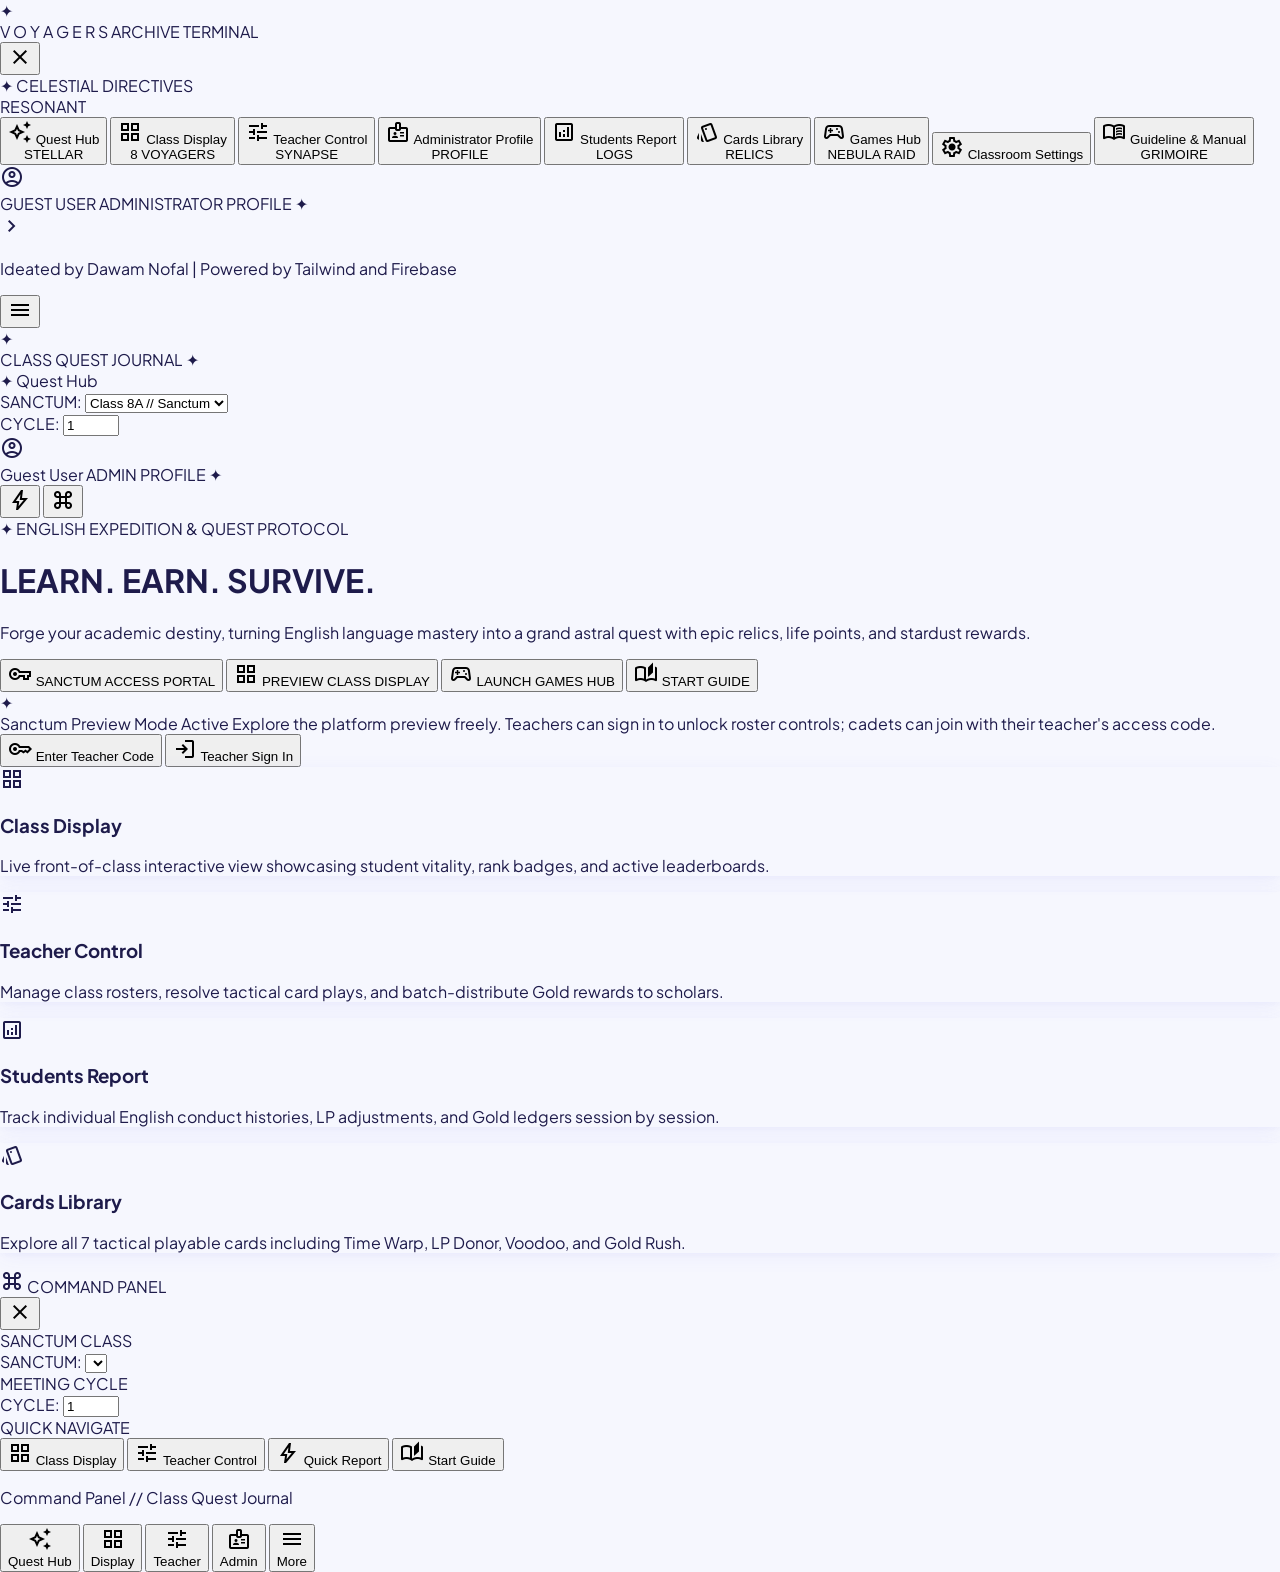
==== index.html @ 585b75ee "fix(ui): fix card preview modal, auto-select cadet on sanctum change, and overhaul student reports -" ====
<!DOCTYPE html>
<html lang="en">

<head>
  <meta charset="utf-8">
  <meta content="width=device-width, initial-scale=1.0" name="viewport">
  <meta content="web_dashboard" name="shell-type">
  <title>Class Quest Journal // Astral Luminous Fantasy</title>

  <!-- Typography: Sora (Display), Plus Jakarta Sans (Body), JetBrains Mono (Tech/HUD) -->
  <link rel="preconnect" href="https://fonts.googleapis.com">
  <link rel="preconnect" href="https://fonts.gstatic.com" crossorigin>
  <link
    href="https://fonts.googleapis.com/css2?family=JetBrains+Mono:ital,wght@0,400;0,500;0,600;0,700;1,400&family=Plus+Jakarta+Sans:wght@400;500;600;700&family=Sora:wght@400;600;700;800&display=swap"
    rel="stylesheet">
  <link
    href="https://fonts.googleapis.com/css2?family=Material+Symbols+Outlined:opsz,wght,FILL,GRAD@20..48,100..700,0..1,-50..200"
    rel="stylesheet">

  <!-- Tailwind CSS CDN with configuration -->
  <script src="https://cdn.tailwindcss.com?plugins=forms,container-queries"></script>
  <script id="tailwind-config">
    tailwind.config = {
      darkMode: "class",
      theme: {
        extend: {
          colors: {
            "primary": "#4648d4",
            "primary-container": "#6063ee",
            "primary-fixed": "#e1e0ff",
            "on-primary": "#ffffff",
            "secondary": "#0284c7",
            "secondary-container": "#38bdf8",
            "secondary-fixed": "#e0f2fe",
            "on-secondary": "#ffffff",
            "tertiary": "#d97706",
            "tertiary-container": "#fef3c7",
            "tertiary-fixed": "#fde68a",
            "surface": "#faf8ff",
            "surface-dim": "#d2d9f8",
            "surface-container-lowest": "#ffffff",
            "surface-container-low": "#f2f4fd",
            "surface-container": "#ebedfa",
            "surface-container-high": "#e2e6f7",
            "on-surface": "#1e1b4b",
            "on-surface-variant": "#475569",
            "outline": "#94a3b8",
            "outline-variant": "#e2e8f0",
            "error": "#e11d48",
            "error-container": "#ffe4e6"
          },
          fontFamily: {
            "headline": ["Sora", "sans-serif"],
            "body": ["Plus Jakarta Sans", "sans-serif"],
            "hud": ["JetBrains Mono", "monospace"]
          }
        }
      }
    };
  </script>

  <style>
    @layer base {

      html,
      body {
        margin: 0;
        padding: 0;
        font-family: 'Plus Jakarta Sans', sans-serif;
        background-color: #f6f7fe;
        color: #1e1b4b;
      }
    }

    /* Custom Scrollbar */
    ::-webkit-scrollbar {
      width: 6px;
      height: 6px;
    }

    ::-webkit-scrollbar-track {
      background: rgba(241, 245, 249, 0.6);
    }

    ::-webkit-scrollbar-thumb {
      background: rgba(99, 102, 241, 0.25);
      border-radius: 9999px;
    }

    ::-webkit-scrollbar-thumb:hover {
      background: rgba(99, 102, 241, 0.45);
    }

    /* Glow & Refraction Utilities */
    .glow-card {
      box-shadow: 0 4px 20px -2px rgba(99, 102, 241, 0.08), 0 2px 6px -1px rgba(70, 72, 212, 0.04);
      transition: all 0.25s cubic-bezier(0.16, 1, 0.3, 1);
    }

    .glow-card:hover {
      box-shadow: 0 10px 28px -4px rgba(99, 102, 241, 0.16), 0 4px 12px -2px rgba(56, 189, 248, 0.12);
      transform: translateY(-2px);
    }

    .glow-card.selected {
      border-color: #6366f1 !important;
      box-shadow: 0 0 0 2px #ffffff, 0 0 0 4px #6366f1, 0 12px 32px -4px rgba(99, 102, 241, 0.25) !important;
      transform: translateY(-2px);
    }

    .stella-shimmer {
      background: linear-gradient(135deg, rgba(255, 255, 255, 0.92) 0%, rgba(246, 247, 254, 0.75) 100%);
    }

    /* Tab Display Management */
    .tab-content {
      display: none;
    }

    .tab-content.active {
      display: flex;
      flex-direction: column;
    }

    /* Modals & Backdrop Blur */
    .astral-modal {
      display: none;
      position: fixed;
      top: 50%;
      left: 50%;
      transform: translate(-50%, -50%);
      z-index: 100;
      max-width: 92vw;
      border-radius: 1.25rem;
      background: rgba(255, 255, 255, 0.96);
      backdrop-filter: blur(24px);
      box-shadow: 0 20px 48px -10px rgba(15, 23, 42, 0.15), 0 0 32px rgba(99, 102, 241, 0.12);
      border: 1px solid rgba(99, 102, 241, 0.2);
    }

    .astral-overlay {
      display: none;
      position: fixed;
      inset: 0;
      background: rgba(15, 23, 42, 0.45);
      backdrop-filter: blur(6px);
      z-index: 90;
    }

    /* Relic Poker Card Look */
    .relic-card {
      background: linear-gradient(180deg, #ffffff 0%, #f8faff 100%);
      border: 1px solid rgba(99, 102, 241, 0.18);
      border-radius: 1rem;
      padding: 1.25rem;
      box-shadow: 0 4px 16px rgba(15, 23, 42, 0.04);
      display: flex;
      flex-direction: column;
      justify-content: space-between;
      min-height: 240px;
      position: relative;
      transition: all 0.25s ease;
    }

    .relic-card:hover {
      transform: translateY(-4px);
      border-color: #38bdf8;
      box-shadow: 0 12px 28px -6px rgba(56, 189, 248, 0.2);
    }

    /* Dragging helper */
    .student-row.dragging {
      opacity: 0.5;
      border-style: dashed;
      border-color: #6366f1;
    }

    .negative-gold {
      color: #e11d48 !important;
    }
  </style>

  <!-- FIREBASE MODULAR SDKS -->
  <script type="module">
    // Import the functions you need from the SDKs you need
    import { initializeApp } from "https://www.gstatic.com/firebasejs/11.4.0/firebase-app.js";
    import { getAnalytics, isSupported } from "https://www.gstatic.com/firebasejs/11.4.0/firebase-analytics.js";
    import {
      getAuth,
      signInWithEmailAndPassword,
      createUserWithEmailAndPassword,
      signInWithPopup,
      GoogleAuthProvider,
      signOut,
      onAuthStateChanged,
      updateProfile
    } from "https://www.gstatic.com/firebasejs/11.4.0/firebase-auth.js";
    import {
      getFirestore,
      doc,
      getDoc,
      setDoc,
      collection,
      query,
      where,
      getDocs
    } from "https://www.gstatic.com/firebasejs/11.4.0/firebase-firestore.js";

    // Your web app's Firebase configuration
    // For Firebase JS SDK v7.20.0 and later, measurementId is optional
    const firebaseConfig = {
      apiKey: "AIzaSyA0OTmnsc1M-53apz8ZDLGwYje9nhsKL9w",
      authDomain: "class-quest-journal.firebaseapp.com",
      projectId: "class-quest-journal",
      storageBucket: "class-quest-journal.firebasestorage.app",
      messagingSenderId: "82365875566",
      appId: "1:82365875566:web:f6129d7cf9961ae8b52d7f",
      measurementId: "G-QPSZ53WV4C"
    };

    // Initialize Firebase
    const app = initializeApp(firebaseConfig);

    // Safely initialize Analytics if supported
    isSupported().then(supported => {
      if (supported) {
        window.firebaseAnalytics = getAnalytics(app);
      }
    }).catch(e => console.warn('Firebase Analytics not supported in current environment:', e));

    const auth = getAuth(app);
    const db = getFirestore(app);
    const googleProvider = new GoogleAuthProvider();

    // Bind to window to allow interaction with traditional script block functions
    window.firebaseApp = app;
    window.firebaseAuth = auth;
    window.firebaseDb = db;
    window.doc = doc;
    window.getDoc = getDoc;
    window.setDoc = setDoc;

    window.fbSignInWithEmail = (email, pass) => signInWithEmailAndPassword(auth, email, pass);
    window.fbSignUpWithEmail = (email, pass) => createUserWithEmailAndPassword(auth, email, pass);
    window.fbSignInWithGoogle = () => signInWithPopup(auth, googleProvider);
    window.fbSignOut = () => signOut(auth);
    window.fbUpdateProfile = (user, profile) => updateProfile(user, profile);

    // Auth State Observer
    onAuthStateChanged(auth, (user) => {
      if (window.handleFirebaseAuthStateChanged) {
        window.handleFirebaseAuthStateChanged(user);
      }
    });
  </script>
</head>

<body
  class="bg-[#f6f7fe] font-body text-[#1e1b4b] min-h-screen antialiased selection:bg-primary selection:text-white overflow-x-hidden">

  <!-- Mobile Drawer Overlay -->
  <div id="drawerOverlay" class="astral-overlay" onclick="toggleMobileDrawer(false)"></div>

  <!-- ASTRAL SIDEBAR (VOYAGERS ARCHIVE TERMINAL) -->
  <aside id="mainSidebar"
    class="fixed left-0 top-0 h-full w-72 overflow-y-auto bg-white/95 backdrop-blur-xl flex flex-col border-r border-indigo-100/70 shadow-lg transition-transform duration-300 -translate-x-full"
    style="z-index: 200;">
    <!-- Header Brand Section -->
    <div
      class="h-16 px-5 flex items-center justify-between border-b border-indigo-50/80 bg-gradient-to-r from-indigo-50/60 via-purple-50/30 to-sky-50/40">
      <div class="flex items-center gap-2.5">
        <div
          class="w-8 h-8 rounded-xl bg-gradient-to-tr from-indigo-600 via-primary to-sky-400 flex items-center justify-center text-white shadow-sm shadow-indigo-200">
          <span class="text-sm font-bold">✦</span>
        </div>
        <div>
          <span class="font-headline text-[15px] font-bold tracking-tight text-indigo-950 block leading-tight">V O Y A G
            E R S</span>
          <span class="font-hud text-[10px] text-indigo-500 font-semibold tracking-wider">ARCHIVE TERMINAL</span>
        </div>
      </div>
      <!-- Close button -->
      <button onclick="toggleMobileDrawer(false)"
        class="w-8 h-8 flex items-center justify-center rounded-xl text-slate-400 hover:bg-indigo-50 hover:text-indigo-600 transition-all"
        type="button" title="Close menu">
        <span class="material-symbols-outlined text-[20px]">close</span>
      </button>
    </div>

    <!-- Directives Status Badge -->
    <div
      class="px-5 py-2.5 bg-gradient-to-r from-indigo-50/30 to-transparent border-b border-indigo-50 flex items-center justify-between">
      <div class="flex items-center gap-1.5">
        <span class="text-indigo-400 text-xs">✦</span>
        <span class="font-hud text-[10px] font-semibold text-slate-500 tracking-wider">CELESTIAL DIRECTIVES</span>
      </div>
      <span
        class="font-hud text-[9px] text-emerald-600 bg-emerald-50 px-2 py-0.5 rounded-full border border-emerald-200/60 font-bold flex items-center gap-1">
        <span class="w-1.5 h-1.5 rounded-full bg-emerald-500 animate-pulse"></span>RESONANT
      </span>
    </div>

    <!-- Navigation Menus -->
    <nav class="flex-1 px-3 py-3.5 space-y-1.5 overflow-y-auto">
      <button
        class="nav-btn active w-full flex items-center justify-between px-3.5 py-2.5 rounded-xl transition-all bg-gradient-to-r from-indigo-600 via-primary to-indigo-500 text-white font-headline shadow-md shadow-indigo-200 group"
        data-tab="home" onclick="showTab('home')">
        <div class="flex items-center gap-3">
          <span class="material-symbols-outlined text-[20px] text-white transition-colors">auto_awesome</span>
          <span class="font-headline text-[13px] font-semibold">Quest Hub</span>
        </div>
        <span
          class="font-hud text-[9px] px-2 py-0.5 bg-white/20 text-white border border-white/30 rounded-full font-bold transition-all">STELLAR</span>
      </button>

      <button
        class="nav-btn w-full flex items-center justify-between px-3.5 py-2.5 rounded-xl text-slate-600 hover:bg-indigo-50/70 hover:text-indigo-900 transition-all group"
        data-tab="display" onclick="showTab('display')">
        <div class="flex items-center gap-3">
          <span
            class="material-symbols-outlined text-[20px] text-slate-400 group-hover:text-indigo-600 transition-colors">grid_view</span>
          <span class="font-headline text-[13px] font-bold tracking-wide">Class Display</span>
        </div>
        <span id="navVoyagersCount"
          class="font-hud text-[9px] px-2 py-0.5 bg-indigo-50 text-indigo-600 border border-indigo-200/60 rounded-full font-bold">VOYAGERS</span>
      </button>

      <button
        class="nav-btn w-full flex items-center justify-between px-3.5 py-2.5 rounded-xl text-slate-600 hover:bg-indigo-50/70 hover:text-indigo-900 transition-all group"
        data-tab="teacher" onclick="showTab('teacher')">
        <div class="flex items-center gap-3">
          <span
            class="material-symbols-outlined text-[20px] text-slate-400 group-hover:text-indigo-600 transition-colors">tune</span>
          <span class="font-headline text-[13px] font-semibold">Teacher Control</span>
        </div>
        <span
          class="font-hud text-[9px] px-2 py-0.5 bg-indigo-50 text-indigo-600 border border-indigo-200/60 rounded-full font-bold">SYNAPSE</span>
      </button>

      <button
        class="nav-btn w-full flex items-center justify-between px-3.5 py-2.5 rounded-xl text-slate-600 hover:bg-indigo-50/70 hover:text-indigo-900 transition-all group"
        data-tab="admin-profile" onclick="showTab('admin-profile')">
        <div class="flex items-center gap-3">
          <span
            class="material-symbols-outlined text-[20px] text-slate-400 group-hover:text-indigo-600 transition-colors">badge</span>
          <span class="font-headline text-[13px] font-semibold">Administrator Profile</span>
        </div>
        <span
          class="font-hud text-[9px] px-2 py-0.5 bg-purple-50 text-purple-600 border border-purple-200/60 rounded-full font-bold">PROFILE</span>
      </button>

      <button
        class="nav-btn w-full flex items-center justify-between px-3.5 py-2.5 rounded-xl text-slate-600 hover:bg-indigo-50/70 hover:text-indigo-900 transition-all group"
        data-tab="reports" onclick="showTab('reports')">
        <div class="flex items-center gap-3">
          <span
            class="material-symbols-outlined text-[20px] text-slate-400 group-hover:text-indigo-600 transition-colors">analytics</span>
          <span class="font-headline text-[13px] font-semibold">Students Report</span>
        </div>
        <span class="font-hud text-[9px] px-2 py-0.5 bg-slate-100 text-slate-500 rounded-full font-semibold">LOGS</span>
      </button>

      <button
        class="nav-btn w-full flex items-center justify-between px-3.5 py-2.5 rounded-xl text-slate-600 hover:bg-indigo-50/70 hover:text-indigo-900 transition-all group"
        data-tab="cards-library" onclick="showTab('cards-library')">
        <div class="flex items-center gap-3">
          <span
            class="material-symbols-outlined text-[20px] text-slate-400 group-hover:text-indigo-600 transition-colors">style</span>
          <span class="font-headline text-[13px] font-semibold">Cards Library</span>
        </div>
        <span
          class="font-hud text-[9px] px-2 py-0.5 bg-sky-50 text-sky-600 border border-sky-200/60 rounded-full font-bold">RELICS</span>
      </button>

      <button
        class="nav-btn w-full flex items-center justify-between px-3.5 py-2.5 rounded-xl text-slate-600 hover:bg-indigo-50/70 hover:text-indigo-900 transition-all group"
        data-tab="games" onclick="showTab('games')">
        <div class="flex items-center gap-3">
          <span
            class="material-symbols-outlined text-[20px] text-slate-400 group-hover:text-indigo-600 transition-colors">sports_esports</span>
          <span class="font-headline text-[13px] font-semibold">Games Hub</span>
        </div>
        <span
          class="font-hud text-[9px] px-2 py-0.5 bg-rose-50 text-rose-600 border border-rose-200/60 rounded-full font-bold">NEBULA
          RAID</span>
      </button>

      <button
        class="nav-btn w-full flex items-center justify-between px-3.5 py-2.5 rounded-xl text-slate-600 hover:bg-indigo-50/70 hover:text-indigo-900 transition-all group"
        data-tab="settings" onclick="showTab('settings')">
        <div class="flex items-center gap-3">
          <span
            class="material-symbols-outlined text-[20px] text-slate-400 group-hover:text-indigo-600 transition-colors">settings</span>
          <span class="font-headline text-[13px] font-semibold">Classroom Settings</span>
        </div>
      </button>

      <button
        class="nav-btn w-full flex items-center justify-between px-3.5 py-2.5 rounded-xl text-slate-600 hover:bg-indigo-50/70 hover:text-indigo-900 transition-all group"
        data-tab="guideline" onclick="showTab('guideline')">
        <div class="flex items-center gap-3">
          <span
            class="material-symbols-outlined text-[20px] text-slate-400 group-hover:text-indigo-600 transition-colors">menu_book</span>
          <span class="font-headline text-[13px] font-semibold">Guideline &amp; Manual</span>
        </div>
        <span
          class="font-hud text-[9px] px-2 py-0.5 bg-purple-50 text-purple-600 border border-purple-200/60 rounded-full font-bold">GRIMOIRE</span>
      </button>
    </nav>

    <!-- Dynamic User (Admin) Profile Box at bottom of drawer -->
    <div id="drawerUserBox" class="p-3 border-t border-indigo-50 bg-gradient-to-b from-transparent to-indigo-50/40">
      <!-- Populated dynamically via updateAuthUI() -->
    </div>

    <!-- Drawer Watermark -->
    <div
      class="px-4 py-2.5 text-center border-t border-indigo-50/60 bg-gradient-to-r from-indigo-50/20 via-purple-50/10 to-transparent">
      <p class="font-hud text-[9.5px] text-slate-400 font-medium tracking-wide">Ideated by Dawam Nofal | Powered by
        Tailwind and Firebase</p>
    </div>
  </aside>

  <!-- MAIN WRAPPER -->
  <div class="flex flex-col min-h-screen">

    <!-- TOP FLOATING HEADER -->
    <header
      class="fixed top-0 left-0 right-0 h-16 bg-white/85 backdrop-blur-xl border-b border-indigo-100/70 z-40 px-3 sm:px-4 lg:px-6 flex items-center justify-between gap-2 sm:gap-4">
      <div class="flex items-center gap-2 sm:gap-3.5 min-w-0">
        <button onclick="toggleMobileDrawer(true)"
          class="w-9 h-9 text-slate-500 hover:bg-indigo-50 hover:text-indigo-600 border border-indigo-100/80 rounded-xl flex items-center justify-center transition-all shrink-0"
          type="button">
          <span class="material-symbols-outlined text-[20px]">menu</span>
        </button>

        <div class="flex items-center gap-2 sm:gap-2.5 cursor-pointer min-w-0" onclick="showTab('home')">
          <div
            class="w-8 h-8 rounded-xl bg-gradient-to-tr from-indigo-600 via-primary to-sky-400 flex items-center justify-center text-white shadow-xs shrink-0">
            <span class="text-xs font-bold">✦</span>
          </div>
          <div class="hidden sm:flex flex-col min-w-0">
            <div class="flex items-center gap-1.5">
              <span
                class="font-headline text-[14px] lg:text-[15px] font-bold tracking-tight text-indigo-950 leading-none truncate">CLASS
                QUEST JOURNAL</span>
              <span class="text-indigo-500 text-xs shrink-0">✦</span>
            </div>
          </div>
        </div>

        <!-- Dynamic Active Section Breadcrumb (Requirement 6) -->
        <div id="activeSectionBreadcrumb"
          class="hidden md:flex items-center gap-1.5 px-3 py-1 bg-indigo-50/80 border border-indigo-100/90 rounded-xl font-headline text-[11px] font-bold text-indigo-700 shadow-2xs whitespace-nowrap">
          <span class="text-indigo-500">✦</span> <span>Quest Hub</span>
        </div>
      </div>

      <!-- Top Interactive Controls (Sanctum Class Switcher, Meeting Cycle, Actions) -->
      <div class="flex items-center gap-1.5 sm:gap-2 lg:gap-3 shrink-0">
        <!-- Sanctum Multi-Class Dropdown -->
        <div
          class="flex items-center bg-indigo-50/70 border border-indigo-100 rounded-xl px-2 sm:px-2.5 py-1.5 shadow-2xs">
          <span class="font-hud text-[10px] text-indigo-500 font-bold mr-1.5 hidden md:inline">SANCTUM:</span>
          <select id="headerClassFilter" onchange="changeClassFilter(this.value)"
            class="bg-transparent font-headline text-[11px] sm:text-[12px] font-semibold text-slate-700 focus:outline-none cursor-pointer pr-1 border-0 py-0"></select>
        </div>

        <!-- Meeting / Cycle Input -->
        <div
          class="hidden sm:flex items-center bg-indigo-50/70 border border-indigo-100 rounded-xl px-2 sm:px-2.5 py-1.5 shadow-2xs">
          <span class="font-hud text-[10px] text-indigo-500 font-bold mr-1 hidden md:inline">CYCLE:</span>
          <input id="headerMeetingInput" type="number" min="1" max="100" value="1" onchange="saveCurrentMeetingNumber()"
            class="w-10 sm:w-12 bg-transparent font-headline text-[11px] sm:text-[12px] text-indigo-600 font-bold text-center focus:outline-none border-0 p-0">
        </div>

        <div class="h-6 w-px bg-indigo-100 mx-0.5 sm:mx-1 hidden sm:block"></div>

        <!-- Quick Top Actions & Auth Status (Requirement 3: guest name opens admin profile) -->
        <div class="flex items-center gap-1.5 sm:gap-2">
          <!-- Auth User Status / Guest Pill -->
          <div id="headerAuthPill" class="flex items-center"></div>

          <button onclick="toggleQuickReportOverlay()" title="Directives Quick Report"
            class="w-8 h-8 sm:w-9 sm:h-9 text-indigo-600 bg-indigo-50 hover:bg-indigo-100 border border-indigo-100/80 rounded-xl flex items-center justify-center transition-all shadow-2xs shrink-0">
            <span class="material-symbols-outlined text-[17px] sm:text-[18px]">bolt</span>
          </button>
          <!-- Mobile Command Drawer Trigger (Req 2) -->
          <button onclick="toggleCommandDrawer(true)" title="Command Panel"
            class="w-8 h-8 sm:w-9 sm:h-9 text-slate-500 hover:bg-indigo-50 hover:text-indigo-600 border border-indigo-100/80 rounded-xl flex items-center justify-center transition-all shrink-0">
            <span class="material-symbols-outlined text-[17px] sm:text-[18px]">keyboard_command_key</span>
          </button>
        </div>
      </div>
    </header>

    <!-- MAIN STAGE -->
    <main class="relative pt-16 flex-1 flex flex-col pb-24 sm:pb-8">

      <!-- MAIN TAB VIEWS CONTAINER -->
      <div class="p-4 lg:p-6 flex flex-col gap-6 max-w-[1600px] mx-auto w-full flex-1">

        <!-- ========================================== -->
        <!-- TAB 0: HOME / QUEST HUB                    -->
        <!-- ========================================== -->
        <div id="tab-home" class="tab-content active">
          <!-- Hero Banner -->
          <div
            class="relative bg-gradient-to-br from-indigo-600 via-primary to-sky-500 text-white rounded-3xl p-6 lg:p-10 shadow-lg shadow-indigo-200 overflow-hidden mb-6">
            <div class="absolute -right-16 -top-16 w-80 h-80 bg-white/10 rounded-full blur-3xl pointer-events-none">
            </div>
            <div class="absolute -left-16 -bottom-16 w-80 h-80 bg-sky-300/20 rounded-full blur-3xl pointer-events-none">
            </div>

            <div class="relative z-10 max-w-3xl">
              <span
                class="font-hud text-xs tracking-widest text-sky-200 bg-white/10 px-3 py-1 rounded-full border border-white/20 inline-block mb-3">✦
                ENGLISH EXPEDITION &amp; QUEST PROTOCOL</span>
              <h1 class="font-headline text-3xl lg:text-5xl font-extrabold tracking-tight mb-3">LEARN. EARN. SURVIVE.
              </h1>
              <p class="font-body text-indigo-100 text-sm lg:text-base leading-relaxed mb-6">
                Forge your academic destiny, turning English language mastery into a grand astral quest with epic
                relics, life points, and stardust rewards.
              </p>

              <div class="flex flex-wrap gap-3">
                <button onclick="openAuthModal('teacher')"
                  class="px-5 py-2.5 bg-white text-indigo-900 font-headline font-bold text-xs rounded-xl shadow-md hover:bg-indigo-50 transition-all flex items-center gap-2">
                  <span class="material-symbols-outlined text-[18px]">vpn_key</span> SANCTUM ACCESS PORTAL
                </button>
                <button onclick="showTab('display')"
                  class="px-5 py-2.5 bg-white/20 hover:bg-white/30 text-white border border-white/30 font-headline font-bold text-xs rounded-xl backdrop-blur-xs transition-all flex items-center gap-2">
                  <span class="material-symbols-outlined text-[18px]">grid_view</span> PREVIEW CLASS DISPLAY
                </button>
                <button onclick="showTab('games')"
                  class="px-5 py-2.5 bg-amber-400 hover:bg-amber-300 text-slate-900 font-headline font-bold text-xs rounded-xl shadow-sm transition-all flex items-center gap-2">
                  <span class="material-symbols-outlined text-[18px]">sports_esports</span> LAUNCH GAMES HUB
                </button>
                <!-- Tutorial / Start Guide Button (Req 5) -->
                <button onclick="openTutorialModal()"
                  class="px-5 py-2.5 bg-white/15 hover:bg-white/25 text-white border border-white/25 font-headline font-bold text-xs rounded-xl backdrop-blur-xs transition-all flex items-center gap-2">
                  <span class="material-symbols-outlined text-[18px]">auto_stories</span> START GUIDE
                </button>
              </div>
            </div>
          </div>

          <!-- Guest Preview / Astral Gateway Banner -->
          <div id="guestPreviewBanner"
            class="p-4 bg-gradient-to-r from-indigo-50/90 via-sky-50/60 to-purple-50/80 border border-indigo-100 rounded-2xl mb-6 shadow-2xs flex flex-col md:flex-row md:items-center justify-between gap-3">
            <div class="flex items-center gap-3">
              <div
                class="w-10 h-10 rounded-xl bg-gradient-to-tr from-indigo-600 via-primary to-sky-400 text-white flex items-center justify-center font-bold shadow-xs shrink-0">
                <span class="text-sm">✦</span>
              </div>
              <div>
                <span class="font-headline text-xs font-bold text-indigo-950 block">Sanctum Preview Mode Active</span>
                <span class="font-body text-slate-500 text-[11px]">Explore the platform preview freely. Teachers can
                  sign in to unlock roster controls; cadets can join with their teacher's access code.</span>
              </div>
            </div>
            <div class="flex items-center gap-2 shrink-0">
              <button onclick="openAuthModal('student')"
                class="px-3.5 py-2 bg-white hover:bg-indigo-50 text-indigo-700 border border-indigo-200 font-headline text-xs font-bold rounded-xl transition-all shadow-2xs flex items-center gap-1.5">
                <span class="material-symbols-outlined text-[16px]">key</span> Enter Teacher Code
              </button>
              <button onclick="openAuthModal('teacher')"
                class="px-3.5 py-2 bg-gradient-to-r from-indigo-600 via-primary to-sky-500 text-white font-headline text-xs font-bold rounded-xl shadow-xs hover:opacity-95 transition-all flex items-center gap-1.5">
                <span class="material-symbols-outlined text-[16px]">login</span> Teacher Sign In
              </button>
            </div>
          </div>

          <!-- Shortcuts Grid -->
          <div class="grid grid-cols-1 md:grid-cols-2 xl:grid-cols-4 gap-5 mb-8">
            <div onclick="showTab('display')"
              class="glow-card p-5 bg-white/95 rounded-2xl border border-indigo-100 cursor-pointer flex flex-col gap-3 group">
              <div
                class="w-12 h-12 rounded-xl bg-gradient-to-tr from-indigo-500 to-sky-400 text-white flex items-center justify-center shadow-sm group-hover:scale-105 transition-transform">
                <span class="material-symbols-outlined text-[24px]">grid_view</span>
              </div>
              <div>
                <h3 class="font-headline font-bold text-base text-indigo-950">Class Display</h3>
                <p class="font-body text-xs text-slate-500 mt-1">Live front-of-class interactive view showcasing student
                  vitality, rank badges, and active leaderboards.</p>
              </div>
            </div>

            <div onclick="showTab('teacher')"
              class="glow-card p-5 bg-white/95 rounded-2xl border border-indigo-100 cursor-pointer flex flex-col gap-3 group">
              <div
                class="w-12 h-12 rounded-xl bg-gradient-to-tr from-amber-500 to-amber-400 text-white flex items-center justify-center shadow-sm group-hover:scale-105 transition-transform">
                <span class="material-symbols-outlined text-[24px]">tune</span>
              </div>
              <div>
                <h3 class="font-headline font-bold text-base text-indigo-950">Teacher Control</h3>
                <p class="font-body text-xs text-slate-500 mt-1">Manage class rosters, resolve tactical card plays, and
                  batch-distribute Gold rewards to scholars.</p>
              </div>
            </div>

            <div onclick="showTab('reports')"
              class="glow-card p-5 bg-white/95 rounded-2xl border border-indigo-100 cursor-pointer flex flex-col gap-3 group">
              <div
                class="w-12 h-12 rounded-xl bg-gradient-to-tr from-sky-500 to-indigo-400 text-white flex items-center justify-center shadow-sm group-hover:scale-105 transition-transform">
                <span class="material-symbols-outlined text-[24px]">analytics</span>
              </div>
              <div>
                <h3 class="font-headline font-bold text-base text-indigo-950">Students Report</h3>
                <p class="font-body text-xs text-slate-500 mt-1">Track individual English conduct histories, LP
                  adjustments, and Gold ledgers session by session.</p>
              </div>
            </div>

            <div onclick="showTab('cards-library')"
              class="glow-card p-5 bg-white/95 rounded-2xl border border-indigo-100 cursor-pointer flex flex-col gap-3 group">
              <div
                class="w-12 h-12 rounded-xl bg-gradient-to-tr from-purple-500 to-indigo-500 text-white flex items-center justify-center shadow-sm group-hover:scale-105 transition-transform">
                <span class="material-symbols-outlined text-[24px]">style</span>
              </div>
              <div>
                <h3 class="font-headline font-bold text-base text-indigo-950">Cards Library</h3>
                <p class="font-body text-xs text-slate-500 mt-1">Explore all 7 tactical playable cards including Time
                  Warp, LP Donor, Voodoo, and Gold Rush.</p>
              </div>
            </div>
          </div>
        </div>

        <!-- ========================================== -->
        <!-- TAB 1: CLASS DISPLAY (CLEAN HUD GRID)       -->
        <!-- ========================================== -->
        <div id="tab-display" class="tab-content">
          <!-- Req 7: Subtab Controls moved inside Class Display tab -->
          <div class="mb-4 flex flex-wrap items-center justify-between gap-3">
            <div
              class="flex items-center gap-1.5 p-1 bg-indigo-50/70 rounded-xl border border-indigo-100/80 shadow-2xs">
              <button id="subtab-overview-btn" onclick="switchDisplaySubtab('grid')"
                class="px-3 py-1.5 rounded-lg bg-gradient-to-r from-indigo-600 via-primary to-indigo-500 text-white font-headline text-xs font-bold tracking-wide shadow-2xs flex items-center gap-1.5 transition-all">
                <span class="text-xs">✦</span><span>CADET HUD OVERVIEW</span>
              </button>
              <button id="subtab-ranking-btn" onclick="switchDisplaySubtab('ranking')"
                class="px-3 py-1.5 rounded-lg text-slate-600 hover:text-indigo-900 hover:bg-white font-headline text-xs font-semibold transition-all flex items-center gap-1.5">
                <span class="material-symbols-outlined text-[16px] text-slate-400">leaderboard</span><span>SANCTUM
                  RANKING</span>
              </button>
            </div>
            <div class="flex items-center gap-3">
              <div class="flex items-center gap-2 font-hud text-[10px] text-indigo-500 font-semibold">
                <span class="w-1.5 h-1.5 rounded-full bg-indigo-500 animate-pulse"></span>
                <span>INTERFACE MODE // TACTICAL VIEW</span>
              </div>
              <span id="telemetrySelectedStudent"
                class="font-hud text-[10px] text-indigo-700 bg-indigo-50 px-2 py-0.5 rounded-md border border-indigo-100 font-bold hidden sm:inline">TARGET:
                NONE</span>
            </div>
          </div>

          <!-- Top HUD Statistics Banner -->
          <div
            class="bg-white/90 backdrop-blur-md rounded-2xl p-5 lg:p-6 shadow-sm border border-indigo-100/80 flex flex-col gap-5 relative overflow-hidden">
            <div
              class="absolute -right-12 -top-12 w-56 h-56 bg-gradient-to-br from-indigo-200/30 via-purple-200/20 to-pink-200/10 rounded-full blur-3xl pointer-events-none">
            </div>
            <div
              class="absolute -left-12 -bottom-12 w-56 h-56 bg-gradient-to-tr from-sky-200/30 to-indigo-200/10 rounded-full blur-3xl pointer-events-none">
            </div>

            <div class="flex flex-col xl:flex-row xl:items-center justify-between gap-5 relative z-10">
              <!-- Metric Readouts -->
              <div class="grid grid-cols-1 sm:grid-cols-3 gap-4 flex-1">
                <!-- Total Operatives Metric -->
                <div
                  class="flex items-center gap-4 p-4 rounded-xl bg-gradient-to-br from-indigo-50/60 to-purple-50/30 border border-indigo-100/70 shadow-2xs">
                  <div
                    class="w-12 h-12 rounded-xl bg-gradient-to-tr from-indigo-500 to-indigo-600 flex items-center justify-center shrink-0 shadow-md shadow-indigo-200 text-white">
                    <span class="material-symbols-outlined text-[24px]">group</span>
                  </div>
                  <div class="flex flex-col min-w-0">
                    <span
                      class="font-hud text-[10px] text-indigo-500 font-bold uppercase tracking-wider flex items-center gap-1">✦
                      STAR VOYAGERS</span>
                    <div class="flex items-baseline gap-1.5">
                      <span id="statTotalStudents"
                        class="font-headline text-2xl font-bold text-indigo-950 tracking-tight">0</span>
                      <span class="font-headline text-xs font-semibold text-indigo-600">CADETS</span>
                    </div>
                    <span id="statClassDeployment" class="font-body text-[11px] text-slate-500 truncate">Active in
                      Deployment</span>
                  </div>
                </div>

                <!-- Class Gold Metric -->
                <div
                  class="flex items-center gap-4 p-4 rounded-xl bg-gradient-to-br from-amber-50/80 to-yellow-50/40 border border-amber-200/60 shadow-2xs">
                  <div
                    class="w-12 h-12 rounded-xl bg-gradient-to-tr from-amber-400 to-amber-500 flex items-center justify-center shrink-0 shadow-md shadow-amber-200 text-white">
                    <span class="material-symbols-outlined text-[24px]">toll</span>
                  </div>
                  <div class="flex flex-col min-w-0">
                    <span
                      class="font-hud text-[10px] text-amber-700 font-bold uppercase tracking-wider flex items-center gap-1">✦
                      STARDUST GOLD</span>
                    <div class="flex items-baseline gap-1.5">
                      <span id="statClassGold"
                        class="font-headline text-2xl font-bold text-amber-900 tracking-tight">0</span>
                      <span class="font-headline text-xs font-bold text-amber-600">GP</span>
                    </div>
                    <span class="font-body text-[11px] text-slate-500 truncate">Total Vault Reserve</span>
                  </div>
                </div>

                <!-- Avg Class LP Metric -->
                <div
                  class="flex items-center gap-4 p-4 rounded-xl bg-gradient-to-br from-sky-50/80 to-indigo-50/40 border border-sky-200/60 shadow-2xs">
                  <div
                    class="w-12 h-12 rounded-xl bg-gradient-to-tr from-sky-400 to-indigo-500 flex items-center justify-center shrink-0 shadow-md shadow-sky-200 text-white">
                    <span class="material-symbols-outlined text-[24px]">favorite</span>
                  </div>
                  <div class="flex flex-col min-w-0">
                    <span
                      class="font-hud text-[10px] text-sky-700 font-bold uppercase tracking-wider flex items-center gap-1">✦
                      SANCTUM VITALITY</span>
                    <div class="flex items-baseline gap-1.5">
                      <span id="statAvgLP"
                        class="font-headline text-2xl font-bold text-indigo-950 tracking-tight">0.0</span>
                      <span class="font-headline text-xs font-bold text-sky-600">/ 50 LP</span>
                    </div>
                    <span class="font-body text-[11px] text-slate-500 truncate">Morale Stable // Zero Overload</span>
                  </div>
                </div>
              </div>

              <!-- Quick Search Field -->
              <div
                class="xl:w-72 flex items-center bg-indigo-50/50 hover:bg-indigo-50/80 px-3.5 py-2.5 rounded-xl border border-indigo-100 transition-all shadow-2xs">
                <span class="material-symbols-outlined text-indigo-400 text-[20px] mr-2">search</span>
                <input id="studentSearchInput" type="text" placeholder="SEARCH VOYAGER..."
                  class="bg-transparent font-headline text-[12px] text-indigo-950 placeholder:text-slate-400 focus:outline-none w-full font-medium border-0 p-0">
                <span
                  class="font-hud text-[9px] text-indigo-400 uppercase px-1.5 py-0.5 bg-white rounded-md border border-indigo-100 font-bold shadow-2xs">ESC</span>
              </div>
            </div>

            <!-- Tactical Filter Tabs & Quick Report Launch -->
            <div class="flex flex-wrap items-center justify-between border-t border-indigo-50 pt-4 gap-3">
              <div class="flex flex-wrap items-center gap-2">
                <button data-filter="all"
                  class="filter-btn active px-3 py-1.5 rounded-xl bg-primary text-white font-headline text-xs font-bold shadow-sm shadow-indigo-200 transition-all flex items-center gap-1.5">
                  <span class="text-xs">✦</span>ALL CADETS
                </button>
                <button data-filter="high"
                  class="filter-btn px-3 py-1.5 rounded-xl bg-white text-slate-600 font-headline text-xs font-medium border border-indigo-100 hover:bg-indigo-50 hover:text-indigo-700 transition-all">
                  HIGH VITALITY
                </button>
                <button data-filter="mid"
                  class="filter-btn px-3 py-1.5 rounded-xl bg-white text-slate-600 font-headline text-xs font-medium border border-indigo-100 hover:bg-indigo-50 hover:text-indigo-700 transition-all">
                  VULNERABLE
                </button>
                <button data-filter="critical"
                  class="filter-btn px-3 py-1.5 rounded-xl bg-white text-slate-600 font-headline text-xs font-medium border border-indigo-100 hover:bg-indigo-50 hover:text-indigo-700 transition-all">
                  CRITICAL
                </button>
              </div>

              <button onclick="toggleQuickReportOverlay()"
                class="px-5 py-2.5 bg-gradient-to-r from-indigo-600 via-primary to-indigo-500 text-white font-headline text-xs font-bold tracking-wide rounded-xl flex items-center gap-2 hover:shadow-md hover:shadow-indigo-200 transition-all group shadow-sm">
                <span
                  class="material-symbols-outlined text-[18px] group-hover:rotate-12 transition-transform">bolt</span>
                <span>QUICK REPORT</span>
              </button>
            </div>
          </div>

          <!-- SUBVIEW 1: CLEAN CADET ROSTER GRID (No interactive buttons underneath) -->
          <div id="displaySubtabGrid" class="grid grid-cols-1 md:grid-cols-2 xl:grid-cols-3 2xl:grid-cols-4 gap-6">
          </div>

          <!-- SUBVIEW 2: PLAYER'S RANKING PODIUM & LIST -->
          <div id="displaySubtabRanking" class="hidden flex-col gap-6">
            <!-- Podium 1-2-3 -->
            <div class="bg-white/95 rounded-2xl p-6 border border-indigo-100 shadow-sm flex flex-col items-center">
              <span class="font-hud text-xs text-amber-600 font-bold uppercase tracking-wider mb-2">✦ SANCTUM PODIUM OF
                HONOR</span>
              <h2 class="font-headline text-xl font-bold text-indigo-950 mb-6">Top Astral Achievers</h2>
              <div id="podiumWrapper" class="flex justify-center items-end gap-4 w-full max-w-lg min-h-[220px]"></div>
            </div>

            <!-- Full Ranking List -->
            <div class="bg-white/95 rounded-2xl p-6 border border-indigo-100 shadow-sm">
              <h3 class="font-headline text-lg font-bold text-indigo-950 mb-4 flex items-center gap-2">
                <span class="text-indigo-500">✦</span> All Cadets Standings
              </h3>
              <div id="rankingListItems" class="divide-y divide-indigo-50"></div>
            </div>
          </div>

          <!-- Bottom Floating Voyager Directive Bar -->
          <div
            class="bg-white/90 backdrop-blur-md rounded-2xl p-5 shadow-sm border border-indigo-100 flex flex-col sm:flex-row items-center justify-between gap-4 mt-2">
            <div class="flex items-center gap-3.5">
              <div
                class="w-10 h-10 rounded-xl bg-gradient-to-tr from-indigo-600 to-sky-400 flex items-center justify-center text-white shadow-sm shadow-indigo-200">
                <span class="material-symbols-outlined text-[22px]">layers</span>
              </div>
              <div class="flex flex-col">
                <div class="flex items-center gap-1.5">
                  <span class="font-headline text-[15px] font-bold text-indigo-950">VOYAGER DIRECTIVE</span>
                  <span class="text-xs text-indigo-500">✦</span>
                </div>
                <span class="font-body text-xs text-slate-500">Centralized directives for all registered cadets in this
                  Sanctum</span>
              </div>
            </div>
            <div class="flex items-center gap-2 w-full sm:w-auto justify-end">
              <button onclick="resetLP()"
                class="px-4 py-2.5 bg-indigo-50 hover:bg-indigo-100 text-indigo-700 font-headline text-xs font-bold rounded-xl border border-indigo-200/60 transition-all flex items-center gap-1.5">
                RESET LIFE POINT (50 LP)
              </button>
              <button onclick="toggleQuickReportOverlay()"
                class="px-5 py-2.5 bg-gradient-to-r from-indigo-600 via-primary to-indigo-500 text-white font-headline text-xs font-bold tracking-wide rounded-xl flex items-center gap-2 hover:shadow-md hover:shadow-indigo-200 transition-all shadow-sm group">
                <span
                  class="material-symbols-outlined text-[18px] group-hover:rotate-12 transition-transform">bolt</span>
                <span>QUICK REPORT</span>
              </button>
            </div>
          </div>
        </div>

        <!-- ========================================== -->
        <!-- TAB 2: TEACHER CONTROL                     -->
        <!-- ========================================== -->
        <div id="tab-teacher" class="tab-content">
          <!-- Viewer Restriction Notice -->
          <div id="teacherViewerNotice"
            class="hidden mb-6 p-4 bg-amber-50/90 border border-amber-200/90 rounded-2xl flex items-center justify-between gap-3 text-xs shadow-2xs">
            <div class="flex items-center gap-3">
              <span class="text-xl">🔒</span>
              <div>
                <strong class="font-headline text-amber-900 font-bold block">Viewer Mode Restricted</strong>
                <span class="text-amber-700">You are currently in Viewer Mode. Class roster editing, gold adjustments,
                  and LP modifications are reserved for verified Teachers.</span>
              </div>
            </div>
            <button onclick="openAuthModal('teacher')"
              class="px-3.5 py-1.5 bg-amber-600 hover:bg-amber-700 text-white font-headline text-xs font-bold rounded-xl transition-all shadow-xs shrink-0">
              Sign In as Teacher
            </button>
          </div>

          <!-- Batch Gold Awarding Bar -->
          <div
            class="bg-white/95 rounded-2xl p-4 border border-amber-200 shadow-sm flex flex-wrap items-center justify-between gap-4 mb-6">
            <div class="flex items-center gap-3">
              <span class="text-xl">🪙</span>
              <div>
                <strong class="font-headline text-sm font-bold text-amber-800 block">Batch Gold Awarding</strong>
                <span class="font-body text-xs text-slate-500">Quickly award participation stardust to selected
                  scholars.</span>
              </div>
            </div>
            <div class="flex items-center gap-3 flex-wrap">
              <button onclick="toggleSelectAllRoster(true)"
                class="px-3 py-1.5 bg-indigo-50 hover:bg-indigo-100 text-indigo-700 font-headline text-xs font-bold rounded-lg border border-indigo-200 transition-all">Select
                All</button>
              <button onclick="toggleSelectAllRoster(false)"
                class="px-3 py-1.5 bg-slate-100 hover:bg-slate-200 text-slate-600 font-headline text-xs font-bold rounded-lg border border-slate-200 transition-all">Deselect
                All</button>
              <div class="flex items-center gap-2">
                <label class="font-headline text-xs font-semibold text-slate-700">Amount (+G):</label>
                <input id="batchGoldInput" type="number" value="5" min="1" max="100"
                  class="w-16 px-2 py-1 text-center font-bold text-xs bg-indigo-50 border border-indigo-200 rounded-lg">
                <button onclick="awardBatchGold()"
                  class="px-4 py-1.5 bg-gradient-to-r from-amber-400 to-amber-500 hover:from-amber-500 hover:to-amber-600 text-slate-900 font-headline text-xs font-bold rounded-lg shadow-sm transition-all">
                  Distribute Gold
                </button>
              </div>
            </div>
          </div>

          <!-- Dual Panel: Roster Left + Selected Cadet Right -->
          <div class="grid grid-cols-1 lg:grid-cols-12 gap-6 flex-1 min-h-0">
            <!-- Left: Class Roster Drag & Drop -->
            <div class="lg:col-span-8 bg-white/95 rounded-2xl p-5 border border-indigo-100 shadow-sm flex flex-col">
              <div class="flex items-center justify-between mb-4">
                <h3 class="font-headline text-base font-bold text-indigo-950 flex items-center gap-2">
                  <span class="text-indigo-500">✦</span> Class Roster Order &amp; Direct Actions
                </h3>
                <span class="font-hud text-xs text-slate-400">Drag ☰ handle to reorder</span>
              </div>
              <div id="teacherStudentList" class="flex flex-col gap-2.5 overflow-y-auto max-h-[650px] pr-1"></div>
            </div>

            <!-- Right: Selected Student Detail Panel -->
            <div
              class="lg:col-span-4 bg-white/95 rounded-2xl p-5 border border-indigo-100 shadow-sm flex flex-col gap-5">
              <div class="text-center pb-3 border-b border-indigo-50">
                <span class="font-hud text-[10px] text-indigo-500 uppercase font-bold tracking-wider">SELECTED
                  OPERATIVE</span>
                <h4 id="panelStudentName" class="font-headline text-lg font-bold text-indigo-950 mt-1">Select a Student
                </h4>
              </div>

              <!-- Top LP & Gold Stats -->
              <div class="grid grid-cols-2 gap-3">
                <div class="p-3 bg-indigo-50/60 rounded-xl border border-indigo-100 text-center">
                  <span class="font-hud text-[10px] text-slate-500 font-bold uppercase">LIFE POINTS</span>
                  <div id="panelLP" class="font-headline text-2xl font-bold text-indigo-600 mt-0.5">-</div>
                </div>
                <div onclick="openShop()"
                  class="p-3 bg-amber-50/60 hover:bg-amber-100/70 rounded-xl border border-amber-200 text-center cursor-pointer transition-all group">
                  <span
                    class="font-hud text-[10px] text-amber-700 font-bold uppercase flex items-center justify-center gap-1">
                    GOLD (OPEN SHOP) <span class="material-symbols-outlined text-[14px]">storefront</span>
                  </span>
                  <div id="panelGold" class="font-headline text-2xl font-bold text-amber-600 mt-0.5">-</div>
                </div>
              </div>

              <!-- Held Cards Container -->
              <div class="flex-1 flex flex-col min-h-[220px]">
                <div class="flex items-center justify-between mb-2">
                  <span class="font-headline text-xs font-bold text-indigo-950">HELD CARDS (Click to Expand)</span>
                  <span class="font-hud text-[10px] text-indigo-500">INVENTORY</span>
                </div>
                <div id="panelCards"
                  class="flex-1 overflow-y-auto max-h-[350px] bg-slate-50/50 rounded-xl p-3 border border-indigo-50 space-y-2">
                  Select a student to view inventory.
                </div>
              </div>
            </div>
          </div>
        </div>

        <!-- ========================================== -->
        <!-- TAB 2.5: ADMINISTRATOR PROFILE             -->
        <!-- ========================================== -->
        <div id="tab-admin-profile" class="tab-content">
          <!-- Administrator Profile Header Banner -->
          <div
            class="relative bg-gradient-to-r from-indigo-700 via-primary to-sky-600 rounded-3xl p-6 lg:p-8 text-white shadow-lg shadow-indigo-200/50 mb-6 overflow-hidden">
            <div class="absolute -right-12 -top-12 w-64 h-64 bg-white/10 rounded-full blur-3xl pointer-events-none">
            </div>
            <div class="absolute -left-12 -bottom-12 w-64 h-64 bg-sky-300/15 rounded-full blur-3xl pointer-events-none">
            </div>
            <div class="relative z-10 flex flex-col md:flex-row md:items-center justify-between gap-4">
              <div>
                <div class="flex items-center gap-2 mb-2">
                  <span
                    class="font-hud text-[10px] tracking-widest text-sky-200 bg-white/15 px-3 py-0.5 rounded-full border border-white/20 uppercase font-bold">
                    ✦ TEACHER CONTROL TERMINAL
                  </span>
                  <span id="adminProfileBadgeRole"
                    class="font-hud text-[10px] bg-emerald-400/20 text-emerald-200 border border-emerald-300/30 px-2.5 py-0.5 rounded-full font-bold">
                    ADMINISTRATOR
                  </span>
                </div>
                <h2 class="font-headline text-2xl lg:text-3xl font-extrabold tracking-tight">Administrator Profile</h2>
                <p class="font-body text-indigo-100 text-xs lg:text-sm mt-1 max-w-2xl leading-relaxed">
                  Configure your educator credentials, academy designation, pedagogue insignia, and unique cadet
                  connection key. Editable and synchronizable with your local and cloud vault.
                </p>
              </div>
              <div class="flex items-center gap-2 shrink-0">
                <button onclick="saveAdministratorProfile()" type="button"
                  class="px-5 py-2.5 bg-white text-indigo-950 hover:bg-indigo-50 font-headline text-xs font-bold rounded-xl shadow-md transition-all flex items-center gap-2 active:scale-95">
                  <span class="material-symbols-outlined text-[18px] text-indigo-600">save</span>
                  <span>Save Profile</span>
                </button>
              </div>
            </div>
          </div>

          <!-- Main Profile Grid -->
          <div class="grid grid-cols-1 lg:grid-cols-12 gap-6">
            <!-- Left Column: Persona Card & Cadet Access Card -->
            <div class="lg:col-span-4 space-y-6">
              <!-- Persona Identity Card -->
              <div
                class="bg-white/95 rounded-2xl p-6 border border-indigo-100 shadow-sm flex flex-col items-center text-center relative overflow-hidden">
                <div
                  class="w-20 h-20 rounded-2xl bg-gradient-to-tr from-indigo-600 via-primary to-sky-400 text-white flex items-center justify-center text-3xl font-bold shadow-md shadow-indigo-300/50 mb-3 ring-4 ring-indigo-50"
                  id="adminAvatarDisplay">
                  ✦
                </div>
                <h3 id="adminPreviewName" class="font-headline text-lg font-bold text-indigo-950">Dawam Nofal</h3>
                <span id="adminPreviewRole"
                  class="font-hud text-[10px] text-indigo-600 font-semibold tracking-wider uppercase mt-0.5">SANCTUM
                  MASTER // EDUCATOR</span>
                <p id="adminPreviewSchool" class="font-body text-xs text-slate-500 mt-1">Astral Vanguard Academy</p>

                <!-- Persona Icon Chooser -->
                <div class="w-full pt-4 mt-4 border-t border-indigo-50 text-left">
                  <label
                    class="font-hud text-[10px] text-slate-500 font-bold tracking-wider uppercase block mb-2">CHOOSE
                    ASTRAL INSIGNIA</label>
                  <!-- Req 8: Geometric star insignias replacing emojis -->
                  <div class="grid grid-cols-5 gap-2" id="avatarPickerGrid">
                    <button type="button" onclick="selectAdminAvatar('✦')"
                      class="admin-avatar-btn p-2 rounded-xl bg-indigo-50 hover:bg-indigo-100 text-indigo-600 font-bold text-center border border-indigo-200 transition-all text-base">✦</button>
                    <button type="button" onclick="selectAdminAvatar('✧')"
                      class="admin-avatar-btn p-2 rounded-xl bg-slate-50 hover:bg-indigo-50 text-slate-700 font-bold text-center border border-slate-200 transition-all text-base">✧</button>
                    <button type="button" onclick="selectAdminAvatar('✶')"
                      class="admin-avatar-btn p-2 rounded-xl bg-slate-50 hover:bg-indigo-50 text-slate-700 font-bold text-center border border-slate-200 transition-all text-base">✶</button>
                    <button type="button" onclick="selectAdminAvatar('❖')"
                      class="admin-avatar-btn p-2 rounded-xl bg-slate-50 hover:bg-indigo-50 text-slate-700 font-bold text-center border border-slate-200 transition-all text-base">❖</button>
                    <button type="button" onclick="selectAdminAvatar('◈')"
                      class="admin-avatar-btn p-2 rounded-xl bg-slate-50 hover:bg-indigo-50 text-slate-700 font-bold text-center border border-slate-200 transition-all text-base">◈</button>
                  </div>
                </div>

                <!-- Access Code Box -->
                <div
                  class="w-full mt-4 p-3.5 bg-gradient-to-r from-indigo-50/80 to-purple-50/80 rounded-xl border border-indigo-100 text-left">
                  <div class="flex items-center justify-between mb-1">
                    <span class="font-hud text-[10px] font-bold text-indigo-700">CADET ACCESS CODE</span>
                    <button type="button" onclick="copyTeacherCode()"
                      class="font-hud text-[9px] text-indigo-600 hover:text-indigo-800 font-bold bg-white px-2 py-0.5 rounded border border-indigo-200 shadow-2xs">COPY</button>
                  </div>
                  <div id="adminPreviewCode" class="font-mono text-base font-bold text-indigo-950 tracking-wider">
                    CQ-DEMO8A</div>
                  <p class="font-body text-[10px] text-slate-500 mt-1">Share this code with cadets to grant view-only
                    access to your class.</p>
                </div>
              </div>

              <!-- Quick Status Card -->
              <div class="bg-white/95 rounded-2xl p-5 border border-indigo-100 shadow-sm space-y-3">
                <h4
                  class="font-headline text-xs font-bold text-indigo-950 uppercase tracking-wider flex items-center gap-1.5">
                  <span class="text-indigo-500">✦</span> Sanctum Telemetry
                </h4>
                <div class="flex items-center justify-between text-xs py-1.5 border-b border-indigo-50">
                  <span class="text-slate-500 font-body">Managed Sanctums:</span>
                  <span id="adminStatClasses" class="font-hud font-bold text-indigo-950">1 Class</span>
                </div>
                <div class="flex items-center justify-between text-xs py-1.5 border-b border-indigo-50">
                  <span class="text-slate-500 font-body">Active Cadets:</span>
                  <span id="adminStatStudents" class="font-hud font-bold text-indigo-950">0 Cadets</span>
                </div>
                <div class="flex items-center justify-between text-xs py-1.5 border-b border-indigo-50">
                  <span class="text-slate-500 font-body">Terminal Auth:</span>
                  <span id="adminStatAuth" class="font-hud font-bold text-emerald-600">Local Verified</span>
                </div>
                <div class="pt-2">
                  <button type="button" onclick="confirmSignOut()"
                    class="w-full px-3 py-2 rounded-xl border border-rose-200 bg-rose-50/70 hover:bg-rose-100 text-rose-700 font-headline text-xs font-bold transition-all flex items-center justify-center gap-1.5">
                    <span class="material-symbols-outlined text-[16px]">logout</span>
                    <span>Disengage Sanctum (Log Out)</span>
                  </button>
                </div>
              </div>
            </div>

            <!-- Right Column: Editable Profile Settings Form -->
            <div class="lg:col-span-8 space-y-6">
              <!-- Profile Fields -->
              <div class="bg-white/95 rounded-2xl p-6 border border-indigo-100 shadow-sm">
                <h3
                  class="font-headline text-base font-bold text-indigo-950 flex items-center gap-2 mb-4 pb-3 border-b border-indigo-50">
                  <span class="material-symbols-outlined text-indigo-600">badge</span>
                  <span>Educator Credentials &amp; Sanctum Keys</span>
                </h3>

                <div class="grid grid-cols-1 md:grid-cols-2 gap-4 mb-4">
                  <div>
                    <label class="block font-headline text-xs font-bold text-slate-700 mb-1.5">Administrator / Teacher
                      Name</label>
                    <input id="adminProfileName" type="text" placeholder="e.g. Dawam Nofal, M.Ed"
                      class="w-full px-3.5 py-2.5 text-xs bg-indigo-50/40 border border-indigo-200/80 rounded-xl focus:outline-none focus:ring-2 focus:ring-indigo-400 font-body text-slate-800">
                  </div>
                  <div>
                    <label class="block font-headline text-xs font-bold text-slate-700 mb-1.5">Cadet Access Key
                      (Unique)</label>
                    <div class="flex gap-2">
                      <input id="adminProfileCode" type="text" placeholder="e.g. CQ-DEMO8A"
                        class="w-full px-3.5 py-2.5 text-xs bg-indigo-50/40 border border-indigo-200/80 rounded-xl focus:outline-none focus:ring-2 focus:ring-indigo-400 font-mono font-bold text-indigo-900 uppercase">
                      <button type="button" onclick="generateNewAccessCode()" title="Generate Random Code"
                        class="px-3 py-2 bg-indigo-50 hover:bg-indigo-100 border border-indigo-200 rounded-xl text-indigo-700 font-bold text-xs shrink-0">
                        🎲
                      </button>
                    </div>
                  </div>
                  <div>
                    <label class="block font-headline text-xs font-bold text-slate-700 mb-1.5">Email Address</label>
                    <input id="adminProfileEmail" type="email" placeholder="e.g. teacher@classquest.edu"
                      class="w-full px-3.5 py-2.5 text-xs bg-indigo-50/40 border border-indigo-200/80 rounded-xl focus:outline-none focus:ring-2 focus:ring-indigo-400 font-body text-slate-800">
                  </div>
                  <div>
                    <label class="block font-headline text-xs font-bold text-slate-700 mb-1.5">Academy / School
                      Designation</label>
                    <input id="adminProfileSchool" type="text" placeholder="e.g. Astral Vanguard Academy"
                      class="w-full px-3.5 py-2.5 text-xs bg-indigo-50/40 border border-indigo-200/80 rounded-xl focus:outline-none focus:ring-2 focus:ring-indigo-400 font-body text-slate-800">
                  </div>
                </div>

                <div class="mb-4">
                  <label class="block font-headline text-xs font-bold text-slate-700 mb-1.5">Subject /
                    Department</label>
                  <input id="adminProfileSubject" type="text"
                    placeholder="e.g. English Expedition &amp; Gamified Literature"
                    class="w-full px-3.5 py-2.5 text-xs bg-indigo-50/40 border border-indigo-200/80 rounded-xl focus:outline-none focus:ring-2 focus:ring-indigo-400 font-body text-slate-800">
                </div>

                <div>
                  <label class="block font-headline text-xs font-bold text-slate-700 mb-1.5">Educator Philosophy &amp;
                    Quest Mission Lore</label>
                  <textarea id="adminProfileMotto" rows="3"
                    placeholder="Write your class mission statement or lore message for your voyagers..."
                    class="w-full px-3.5 py-2.5 text-xs bg-indigo-50/40 border border-indigo-200/80 rounded-xl focus:outline-none focus:ring-2 focus:ring-indigo-400 font-body text-slate-800"></textarea>
                </div>
              </div>

              <!-- Sanctum Classroom Defaults -->
              <div class="bg-white/95 rounded-2xl p-6 border border-indigo-100 shadow-sm">
                <h3
                  class="font-headline text-base font-bold text-indigo-950 flex items-center gap-2 mb-4 pb-3 border-b border-indigo-50">
                  <span class="material-symbols-outlined text-indigo-600">tune</span>
                  <span>Pedagogical Parameters</span>
                </h3>

                <div class="grid grid-cols-1 md:grid-cols-2 gap-4">
                  <div class="p-4 bg-indigo-50/40 rounded-xl border border-indigo-100">
                    <label class="block font-headline text-xs font-bold text-indigo-950 mb-1">Default Cadet Life Points
                      (LP)</label>
                    <p class="font-body text-[11px] text-slate-500 mb-2">Initial vitality granted to enrolled students
                      upon admission.</p>
                    <input id="adminProfileStartingLP" type="number" value="50" min="10" max="100"
                      class="w-24 px-3 py-1.5 text-xs bg-white border border-indigo-200 rounded-lg font-bold font-hud text-indigo-600 text-center">
                  </div>
                  <div class="p-4 bg-amber-50/40 rounded-xl border border-amber-200/60">
                    <label class="block font-headline text-xs font-bold text-amber-950 mb-1">Default Cadet Starting Gold
                      (GP)</label>
                    <p class="font-body text-[11px] text-slate-500 mb-2">Initial stardust currency provided for
                      acquiring relics in the shop.</p>
                    <input id="adminProfileStartingGold" type="number" value="10" min="0" max="1000"
                      class="w-24 px-3 py-1.5 text-xs bg-white border border-amber-200 rounded-lg font-bold font-hud text-amber-600 text-center">
                  </div>
                </div>

                <div class="flex flex-wrap items-center justify-between gap-3 pt-6 mt-6 border-t border-indigo-50">
                  <button type="button" onclick="resetAdminProfileFields()"
                    class="px-4 py-2 border border-slate-200 text-slate-600 hover:bg-slate-50 font-headline text-xs font-bold rounded-xl transition-all">
                    Reset Fields
                  </button>
                  <button type="button" onclick="saveAdministratorProfile()"
                    class="px-6 py-2.5 bg-gradient-to-r from-indigo-600 via-primary to-sky-500 hover:opacity-95 text-white font-headline text-xs font-bold rounded-xl shadow-md shadow-indigo-200 transition-all flex items-center gap-2">
                    <span class="material-symbols-outlined text-[18px]">verified</span>
                    <span>Save Administrator Profile</span>
                  </button>
                </div>
              </div>
            </div>
          </div>
        </div>

        <!-- ========================================== -->
        <!-- ========================================== -->
        <!-- TAB 3: STUDENTS REPORT                     -->
        <!-- ========================================== -->
        <div id="tab-reports" class="tab-content">
          <div class="bg-white/95 rounded-2xl p-5 border border-indigo-100 shadow-sm flex flex-col gap-4">
            <div class="flex flex-wrap items-center justify-between gap-3 border-b border-indigo-50 pb-4">
              <div class="flex flex-wrap items-center gap-2">
                <button id="reports-subtab-all-btn" onclick="switchReportsSubtab('all')"
                  class="subtab-btn px-3.5 py-1.5 rounded-xl bg-white text-slate-600 font-headline text-xs font-semibold border border-indigo-100 hover:bg-indigo-50">
                  ✦ All Events
                </button>
                <button id="reports-subtab-lp-btn" onclick="switchReportsSubtab('lp')"
                  class="subtab-btn active px-3.5 py-1.5 rounded-xl bg-primary text-white font-headline text-xs font-bold shadow-2xs">
                  🛡️ LP Conduct History
                </button>
                <button id="reports-subtab-gold-btn" onclick="switchReportsSubtab('gold')"
                  class="subtab-btn px-3.5 py-1.5 rounded-xl bg-white text-slate-600 font-headline text-xs font-semibold border border-indigo-100 hover:bg-indigo-50">
                  🪙 Gold Ledger
                </button>
                <button id="reports-subtab-card-btn" onclick="switchReportsSubtab('card')"
                  class="subtab-btn px-3.5 py-1.5 rounded-xl bg-white text-slate-600 font-headline text-xs font-semibold border border-indigo-100 hover:bg-indigo-50">
                  🃏 Relic Logs
                </button>
              </div>
              <div class="flex flex-wrap items-center gap-2">
                <button onclick="toggleAllReportDrawers(true)"
                  class="px-3 py-1.5 bg-indigo-50 hover:bg-indigo-100 text-indigo-700 font-headline text-xs font-bold rounded-xl border border-indigo-200/60 transition-all">
                  Expand All
                </button>
                <button onclick="toggleAllReportDrawers(false)"
                  class="px-3 py-1.5 bg-slate-100 hover:bg-slate-200 text-slate-600 font-headline text-xs font-bold rounded-xl border border-slate-200/60 transition-all">
                  Collapse All
                </button>
                <button onclick="exportReportsToCSV()"
                  class="px-4 py-2 bg-gradient-to-r from-amber-400 to-amber-500 hover:from-amber-500 hover:to-amber-600 text-slate-900 font-headline text-xs font-bold rounded-xl shadow-2xs flex items-center gap-1.5 transition-all">
                  <span class="material-symbols-outlined text-[16px]">download</span> Export Class CSV
                </button>
              </div>
            </div>

            <!-- Summary Telemetry Cards -->
            <div class="grid grid-cols-1 sm:grid-cols-3 gap-3">
              <div class="p-3 bg-indigo-50/60 rounded-xl border border-indigo-100 flex items-center justify-between">
                <div>
                  <span class="font-hud text-[10px] text-indigo-600 font-bold uppercase block">TOTAL LOGGED EVENTS</span>
                  <span id="reportStatTotalEvents" class="font-headline text-xl font-bold text-indigo-950">0</span>
                </div>
                <span class="material-symbols-outlined text-indigo-400 text-2xl">receipt_long</span>
              </div>
              <div class="p-3 bg-sky-50/60 rounded-xl border border-sky-100 flex items-center justify-between">
                <div>
                  <span class="font-hud text-[10px] text-sky-600 font-bold uppercase block">LP CONDUCT LOGS</span>
                  <span id="reportStatLPCount" class="font-headline text-xl font-bold text-sky-950">0</span>
                </div>
                <span class="material-symbols-outlined text-sky-400 text-2xl">favorite</span>
              </div>
              <div class="p-3 bg-amber-50/60 rounded-xl border border-amber-100 flex items-center justify-between">
                <div>
                  <span class="font-hud text-[10px] text-amber-700 font-bold uppercase block">STARDUST GOLD LOGS</span>
                  <span id="reportStatGoldCount" class="font-headline text-xl font-bold text-amber-950">0</span>
                </div>
                <span class="material-symbols-outlined text-amber-500 text-2xl">toll</span>
              </div>
            </div>

            <!-- Search & Filter Controls -->
            <div class="flex flex-wrap items-center justify-between gap-3 pt-2">
              <div class="flex items-center gap-2 flex-1 min-w-[240px]">
                <div class="relative flex-1">
                  <span class="material-symbols-outlined absolute left-3 top-2.5 text-slate-400 text-[18px]">search</span>
                  <input id="reportSearchInput" type="text" placeholder="Search cadet report by name..."
                    oninput="renderReportsTab()"
                    class="w-full pl-9 pr-3.5 py-2 text-xs bg-indigo-50/50 border border-indigo-200/80 rounded-xl focus:outline-none focus:ring-2 focus:ring-indigo-400">
                </div>
              </div>
              <div>
                <h2 id="reportsTabHeading" class="font-headline text-lg font-bold text-indigo-950">📝 Students LP Conduct History</h2>
              </div>
            </div>

            <div id="reportsAccordionContainer" class="flex flex-col gap-3 mt-2 overflow-y-auto max-h-[700px]"></div>
          </div>
        </div>

        <!-- ========================================== -->
        <!-- TAB 4: CARDS LIBRARY                       -->
        <!-- ========================================== -->
        <div id="tab-cards-library" class="tab-content">
          <div class="mb-4">
            <span class="font-hud text-xs text-indigo-500 font-bold uppercase tracking-wider">✦ ARTIFACT
              ENCYCLOPEDIA</span>
            <h2 class="font-headline text-2xl font-bold text-indigo-950 mt-1">Tactical Relic Cards</h2>
            <p class="font-body text-xs text-slate-500">Playable intervention scrolls &amp; tactical relics that cadets
              can draw from the Sanctum Shop.</p>
          </div>
          <div id="cardsLibraryContainer" class="grid grid-cols-1 sm:grid-cols-2 md:grid-cols-3 xl:grid-cols-4 gap-5">
          </div>
        </div>

        <!-- ========================================== -->
        <!-- TAB 5: GAMES HUB (NEBULA RAID)             -->
        <!-- ========================================== -->
        <div id="tab-games" class="tab-content">
          <div class="flex flex-wrap items-center justify-between gap-3 mb-4">
            <div>
              <span class="font-hud text-xs text-rose-500 font-bold uppercase tracking-wider">✦ CLASSROOM
                ENGAGEMENT</span>
              <h2 class="font-headline text-2xl font-bold text-indigo-950 mt-1">Interactive Classroom Games</h2>
              <p class="font-body text-xs text-slate-500">Launch live games for English vocabulary, grammar drills, and
                sentence puzzles with stardust rewards.</p>
            </div>
            <button onclick="goToManageGames()"
              class="px-4 py-2 bg-indigo-50 hover:bg-indigo-100 text-indigo-700 font-headline text-xs font-bold rounded-xl border border-indigo-200 transition-all flex items-center gap-1.5">
              <span class="material-symbols-outlined text-[16px]">settings</span> Manage Games
            </button>
          </div>
          <div id="gameGrid" class="grid grid-cols-1 sm:grid-cols-2 md:grid-cols-3 xl:grid-cols-4 gap-5"></div>
        </div>

        <!-- ========================================== -->
        <!-- TAB 6: CLASSROOM SETTINGS                  -->
        <!-- ========================================== -->
        <div id="tab-settings" class="tab-content">
          <div class="mb-4">
            <span class="font-hud text-xs text-indigo-500 font-bold uppercase tracking-wider">✦ ARCHIVE DIRECTORY
              CONFIG</span>
            <h2 class="font-headline text-2xl font-bold text-indigo-950 mt-1">Classroom Settings</h2>
          </div>

          <div class="space-y-6">
            <!-- 1. JSON Backup & Restore -->
            <div class="bg-white/95 rounded-2xl p-5 border border-indigo-200 shadow-sm">
              <h3 class="font-headline text-base font-bold text-indigo-950 flex items-center gap-2 mb-2">
                <span class="material-symbols-outlined text-indigo-600">save</span> Data Backup &amp; Restore (JSON)
              </h3>
              <p class="font-body text-xs text-slate-500 mb-4">Export all classes, student rosters, cards, and reports
                into a JSON file, or restore from a previously saved backup.</p>
              <div class="flex flex-wrap gap-3">
                <button onclick="exportDataToJSON()"
                  class="px-4 py-2 bg-gradient-to-r from-amber-400 to-amber-500 hover:from-amber-500 hover:to-amber-600 text-slate-900 font-headline text-xs font-bold rounded-xl shadow-2xs">
                  📥 Export Roster Data (.json)
                </button>
                <input type="file" id="importJsonFileInput" accept=".json" class="hidden"
                  onchange="importDataFromJSON(event)">
                <button onclick="handleImportJsonClick()"
                  class="px-4 py-2 bg-indigo-600 hover:bg-indigo-700 text-white font-headline text-xs font-bold rounded-xl shadow-2xs">
                  📤 Import JSON Backup
                </button>
              </div>
            </div>

            <!-- 2. Class / Sanctum Management -->
            <div class="bg-white/95 rounded-2xl p-5 border border-indigo-100 shadow-sm">
              <h3 class="font-headline text-base font-bold text-indigo-950 mb-3">1. Sanctum (Class) Management</h3>
              <div class="flex flex-wrap gap-3 mb-4">
                <input id="newClassNameInput" type="text" placeholder="New Class Name (e.g. 7A or 10-Science)"
                  class="px-3.5 py-2 text-xs bg-indigo-50/60 border border-indigo-200 rounded-xl focus:outline-none focus:ring-2 focus:ring-indigo-400 w-64">
                <button onclick="addClass()"
                  class="px-4 py-2 bg-indigo-600 hover:bg-indigo-700 text-white font-headline text-xs font-bold rounded-xl">Add
                  Sanctum</button>
              </div>
              <div class="flex items-center gap-3 pt-3 border-t border-indigo-50">
                <label class="font-body text-xs text-slate-600 font-semibold">Delete Sanctum:</label>
                <select id="deleteClassSelect"
                  class="px-3 py-1.5 text-xs bg-indigo-50/60 border border-indigo-200 rounded-xl"></select>
                <button onclick="deleteSelectedClass()"
                  class="px-3 py-1.5 bg-rose-50 hover:bg-rose-100 text-rose-600 border border-rose-200 font-headline text-xs font-bold rounded-xl">Erase
                  Sanctum</button>
              </div>
            </div>

            <!-- 3. Student Management -->
            <div class="bg-white/95 rounded-2xl p-5 border border-indigo-100 shadow-sm">
              <h3 class="font-headline text-base font-bold text-indigo-950 mb-3">2. Cadet (Student) Registration</h3>
              <div class="flex flex-wrap items-center gap-3">
                <select id="addStudentClassSelect" onchange="changeClassFilter(this.value)"
                  class="px-3 py-2 text-xs bg-indigo-50/60 border border-indigo-200 rounded-xl"></select>
                <input id="studentNameInput" type="text" placeholder="Full Student Name"
                  onkeydown="if(event.key==='Enter') addStudent()"
                  class="px-3.5 py-2 text-xs bg-indigo-50/60 border border-indigo-200 rounded-xl focus:outline-none w-52">
                <input id="studentNickInput" type="text" placeholder="Callsign / Nickname"
                  onkeydown="if(event.key==='Enter') addStudent()"
                  class="px-3.5 py-2 text-xs bg-indigo-50/60 border border-indigo-200 rounded-xl focus:outline-none w-44">
                <button onclick="addStudent()"
                  class="px-4 py-2 bg-indigo-600 hover:bg-indigo-700 text-white font-headline text-xs font-bold rounded-xl">Add
                  Cadet</button>
              </div>
            </div>

            <!-- 4. Manage Games Section -->
            <div id="manage-games-section" class="bg-white/95 rounded-2xl p-5 border border-indigo-100 shadow-sm">
              <div class="flex flex-wrap items-center justify-between gap-3 mb-3">
                <h3 class="font-headline text-base font-bold text-indigo-950">3. Manage Classroom Games</h3>
                <div class="flex gap-2">
                  <button onclick="copyGamesCodeToClipboard()"
                    class="px-3 py-1.5 bg-amber-50 hover:bg-amber-100 text-amber-800 border border-amber-200 text-xs font-headline font-bold rounded-lg">📋
                    Copy Games Code</button>
                  <button onclick="openAddGameModal()"
                    class="px-3 py-1.5 bg-indigo-600 hover:bg-indigo-700 text-white text-xs font-headline font-bold rounded-lg">➕
                    Add New Game</button>
                </div>
              </div>
              <div class="overflow-x-auto">
                <table class="w-full text-xs text-left border-collapse">
                  <thead>
                    <tr class="bg-indigo-50/80 text-indigo-900 border-b border-indigo-100">
                      <th class="p-2.5 text-center w-10">Select</th>
                      <th class="p-2.5">Icon</th>
                      <th class="p-2.5">Title</th>
                      <th class="p-2.5">Reward</th>
                      <th class="p-2.5">Path</th>
                      <th class="p-2.5 text-center">Actions</th>
                    </tr>
                  </thead>
                  <tbody id="manageGamesTableBody" class="divide-y divide-indigo-50"></tbody>
                </table>
              </div>
            </div>

            <!-- 5. Webhook Integration -->
            <div class="bg-white/95 rounded-2xl p-5 border border-amber-200 shadow-sm">
              <h3 class="font-headline text-base font-bold text-amber-800 flex items-center gap-2 mb-2">
                <span class="material-symbols-outlined text-amber-500">cloud_sync</span> Google Drive &amp; Apps Script
                Webhook
              </h3>
              <p class="font-body text-xs text-slate-500 mb-3">Paste your published Google Apps Script Web App URL below
                to automatically synchronize report events to Google Sheets.</p>
              <div class="flex gap-3">
                <input id="webhookUrlInput" type="text" placeholder="https://script.google.com/macros/s/.../exec"
                  class="flex-1 px-3.5 py-2 text-xs bg-amber-50/40 border border-amber-200 rounded-xl focus:outline-none">
                <button onclick="saveWebhookUrl()"
                  class="px-4 py-2 bg-amber-500 hover:bg-amber-600 text-slate-900 font-headline text-xs font-bold rounded-xl shadow-2xs">Save
                  Webhook</button>
              </div>
            </div>
          </div>
        </div>

        <!-- ========================================== -->
        <!-- TAB 7: GUIDELINE & MANUAL                  -->
        <!-- ========================================== -->
        <div id="tab-guideline" class="tab-content">
          <div
            class="bg-white/95 rounded-2xl p-6 lg:p-8 border border-indigo-100 shadow-sm max-w-4xl mx-auto space-y-6">
            <div>
              <span class="font-hud text-xs text-indigo-500 font-bold uppercase tracking-wider">✦ ACADEMY
                GRIMOIRE</span>
              <h1 class="font-headline text-2xl lg:text-3xl font-bold text-indigo-950 mt-1">CLASS QUEST JOURNAL: LP
                &amp; GOLD GUIDE</h1>
              <p class="font-body text-xs text-slate-500 mt-1">Welcome to Class Quest Journal! Your active
                participation, English discipline, and teamwork are directly tied to your Life Points (LP) and Stardust
                Gold (GP).</p>
            </div>

            <hr class="border-indigo-50">

            <div>
              <h2 class="font-headline text-lg font-bold text-indigo-900 mb-3">🛡️ 1. The 50 LP Grade Scale</h2>
              <p class="font-body text-xs text-slate-600 mb-3">Every cadet begins each cycle with <strong>50 LP</strong>
                (full vitality bar).</p>

              <div class="overflow-x-auto">
                <table class="w-full text-xs text-left border-collapse rounded-xl overflow-hidden">
                  <thead>
                    <tr class="bg-indigo-50 text-indigo-900 font-bold">
                      <th class="p-3">LP Range</th>
                      <th class="p-3">Grade Equivalent</th>
                      <th class="p-3">Status Classification</th>
                    </tr>
                  </thead>
                  <tbody class="divide-y divide-indigo-50">
                    <tr class="hover:bg-indigo-50/40">
                      <td class="p-3 font-bold text-sky-600">45 – 50 LP</td>
                      <td class="p-3 font-bold">A+ (90 – 100%)</td>
                      <td class="p-3">Vanguard Hero</td>
                    </tr>
                    <tr class="hover:bg-indigo-50/40">
                      <td class="p-3 font-bold text-indigo-600">40 – 44 LP</td>
                      <td class="p-3 font-bold">A (80 – 89%)</td>
                      <td class="p-3">Veteran Scholar</td>
                    </tr>
                    <tr class="hover:bg-indigo-50/40">
                      <td class="p-3 font-bold text-amber-600">31 – 39 LP</td>
                      <td class="p-3 font-bold">B (70 – 79%)</td>
                      <td class="p-3">Adventurer</td>
                    </tr>
                    <tr class="hover:bg-indigo-50/40">
                      <td class="p-3 font-bold text-orange-600">26 – 30 LP</td>
                      <td class="p-3 font-bold">C (60 – 69%)</td>
                      <td class="p-3">On Notice</td>
                    </tr>
                    <tr class="hover:bg-indigo-50/40">
                      <td class="p-3 font-bold text-rose-600">Below 25 LP</td>
                      <td class="p-3 font-bold">D / Re-evaluation</td>
                      <td class="p-3">Danger Zone (Teacher Intervention)</td>
                    </tr>
                  </tbody>
                </table>
              </div>
            </div>

            <div>
              <h2 class="font-headline text-lg font-bold text-indigo-900 mb-3">⚡ 2. English Hour Conduct Directives</h2>
              <ul class="font-body text-xs text-slate-600 space-y-2 list-disc pl-5">
                <li><strong>Violating English Hour (-1 LP):</strong> Speaking native language without permit during
                  designated immersion phases.</li>
                <li><strong>Non-English Permit (-1 LP):</strong> Requesting a pass to explain complex queries in native
                  language.</li>
                <li><strong>AWOL (-3 LP):</strong> Leaving class or unexcused inactivity during mission tasks.</li>
                <li><strong>Nonparticipation (-1 LP):</strong> Reluctance to engage in dialogues or group quests.</li>
              </ul>
            </div>
            <!-- ASTRAL APPLICATION WATERMARK FOOTER -->
            <footer
              class="mt-10 mb-4 py-4 px-6 border-t border-indigo-100/70 bg-white/80 backdrop-blur-md rounded-2xl flex flex-wrap items-center justify-between gap-3 shadow-2xs">
              <div class="flex items-center gap-2">
                <span class="w-2 h-2 rounded-full bg-indigo-500 animate-pulse"></span>
                <span class="font-hud text-[10px] text-indigo-700 font-bold uppercase tracking-wider">ASTRAL PEDAGOGY
                  PROTOCOL</span>
              </div>
              <div class="font-hud text-[11px] text-slate-500 font-medium tracking-wide flex items-center gap-1.5">
                <span class="text-indigo-500">✦</span>
                <span>Ideated by Dawam Nofal | Powered by Tailwind and Firebase</span>
                <span class="text-indigo-500">✦</span>
              </div>
            </footer>

          </div>
    </main>
  </div>

  <!-- ======================================================== -->
  <!-- MODALS & OVERLAYS                                        -->
  <!-- ======================================================== -->

  <!-- LOGOUT CONFIRMATION MODAL (Requirement 4) -->
  <div id="logoutConfirmModal"
    class="astral-modal w-[420px] max-w-[92vw] p-6 text-center border-rose-200/90 shadow-2xl">
    <div
      class="w-14 h-14 mx-auto rounded-2xl bg-rose-50 border border-rose-200 text-rose-500 flex items-center justify-center mb-3 shadow-xs">
      <span class="material-symbols-outlined text-[28px]">power_settings_new</span>
    </div>
    <span
      class="font-hud text-[9px] px-2.5 py-0.5 rounded-full bg-rose-50 border border-rose-200 text-rose-600 font-bold uppercase tracking-wider inline-block mb-2">
      SANCTUM DISCONNECT
    </span>
    <h3 class="font-headline text-lg font-bold text-indigo-950 mb-1.5">Confirm Terminal Sign Out</h3>
    <p class="font-body text-xs text-slate-500 mb-5 leading-relaxed">
      Are you sure you wish to log out of your Sanctum? You will return to Guest Preview Mode with view-only
      permissions.
    </p>
    <div class="flex items-center gap-3">
      <button onclick="cancelSignOut()" type="button"
        class="flex-1 py-2.5 rounded-xl border border-slate-200 bg-slate-50 hover:bg-slate-100 text-slate-700 font-headline text-xs font-bold transition-all">
        Stay Connected
      </button>
      <button onclick="executeSignOut()" type="button"
        class="flex-1 py-2.5 rounded-xl bg-gradient-to-r from-rose-500 to-rose-600 hover:from-rose-600 hover:to-rose-700 text-white font-headline text-xs font-bold shadow-md shadow-rose-200 transition-all flex items-center justify-center gap-1.5">
        <span class="material-symbols-outlined text-[16px]">logout</span>
        <span>Log Out</span>
      </button>
    </div>
  </div>

  <!-- ASTRAL ANNOUNCEMENT WEB OVERLAY (Requirement 5) -->
  <div id="astralAnnouncementOverlay"
    class="astral-modal w-[440px] max-w-[92vw] p-6 text-center border-indigo-200 shadow-2xl">
    <div id="astralAnnouncementIconWrap"
      class="w-14 h-14 mx-auto rounded-2xl bg-emerald-50 border border-emerald-200 text-emerald-600 flex items-center justify-center mb-3 shadow-xs">
      <span id="astralAnnouncementIcon" class="material-symbols-outlined text-[28px]">verified</span>
    </div>
    <span id="astralAnnouncementBadge"
      class="font-hud text-[9px] px-2.5 py-0.5 rounded-full bg-indigo-50 border border-indigo-200/80 text-indigo-700 font-bold uppercase tracking-wider inline-block mb-2">
      SANCTUM ANNOUNCEMENT
    </span>
    <h3 id="astralAnnouncementTitle" class="font-headline text-lg font-bold text-indigo-950 mb-1.5">Sanctum Notification
    </h3>
    <div id="astralAnnouncementMessage" class="font-body text-xs text-slate-600 mb-5 leading-relaxed">
      Announcement details.
    </div>
    <button id="astralAnnouncementActionBtn" onclick="dismissAstralAnnouncement()" type="button"
      class="w-full py-2.5 bg-gradient-to-r from-indigo-600 via-primary to-sky-500 hover:opacity-95 text-white font-headline text-xs font-bold rounded-xl shadow-md shadow-indigo-200 transition-all flex items-center justify-center gap-2">
      <span class="text-xs">✦</span>
      <span id="astralAnnouncementActionText">Continue to Sanctum</span>
    </button>
  </div>

  <!-- GUEST RESTRICTION NOTICE MODAL (Requirement 1) -->
  <div id="astralNoticeModal" class="astral-modal w-[430px] max-w-[92vw] p-6 text-center border-amber-200 shadow-2xl">
    <div
      class="w-14 h-14 mx-auto rounded-2xl bg-amber-50 border border-amber-200 text-amber-600 flex items-center justify-center mb-3 shadow-xs">
      <span class="material-symbols-outlined text-[28px]">lock</span>
    </div>
    <span
      class="font-hud text-[9px] px-2.5 py-0.5 rounded-full bg-amber-50 border border-amber-200 text-amber-700 font-bold uppercase tracking-wider inline-block mb-2">
      GUEST PREVIEW MODE
    </span>
    <h3 id="astralNoticeTitle" class="font-headline text-lg font-bold text-indigo-950 mb-1.5">Action Restricted</h3>
    <p id="astralNoticeMessage" class="font-body text-xs text-slate-600 mb-5 leading-relaxed">
      You are exploring in Preview Mode. Exporting or importing data and roster modifications are reserved for verified
      Teachers.
    </p>
    <div class="flex items-center gap-2.5">
      <button onclick="closeAllOverlays()" type="button"
        class="flex-1 py-2.5 rounded-xl border border-slate-200 bg-slate-50 hover:bg-slate-100 text-slate-700 font-headline text-xs font-bold transition-all">
        Keep Previewing
      </button>
      <button onclick="closeAllOverlays(); showTab('admin-profile');" type="button"
        class="flex-1 py-2.5 rounded-xl bg-gradient-to-r from-indigo-600 to-primary text-white font-headline text-xs font-bold shadow-md shadow-indigo-200 transition-all flex items-center justify-center gap-1.5">
        <span class="material-symbols-outlined text-[16px]">badge</span>
        <span>Admin Profile</span>
      </button>
    </div>
  </div>

  <!-- 0. ASTRAL ACCESS GATEWAY & AUTHENTICATION MODAL -->
  <div id="authModal" class="astral-modal w-[450px] max-w-[94vw] max-h-[90vh] overflow-y-auto p-6">
    <!-- Header -->
    <div class="flex items-center justify-between border-b border-indigo-100 pb-3 mb-4">
      <div class="flex items-center gap-2.5">
        <div
          class="w-8 h-8 rounded-xl bg-gradient-to-tr from-indigo-600 via-primary to-sky-400 text-white flex items-center justify-center font-bold shadow-xs">
          <span class="text-xs">✦</span>
        </div>
        <div>
          <h3 class="font-headline text-base font-bold text-indigo-950">Sanctum Access Gateway</h3>
          <span class="font-hud text-[10px] text-indigo-500 font-semibold tracking-wider">ASTRAL AUTHENTICATION</span>
        </div>
      </div>
      <button onclick="closeAllOverlays()"
        class="w-7 h-7 text-slate-400 hover:text-slate-700 rounded-lg flex items-center justify-center transition-colors">✕</button>
    </div>

    <!-- Gateway Tab Switcher: Teacher vs Student Viewer -->
    <div class="flex items-center p-1 bg-indigo-50/70 rounded-xl border border-indigo-100/80 mb-5 text-xs">
      <button id="authTabTeacherBtn" onclick="switchAuthTab('teacher')"
        class="flex-1 py-2 rounded-lg font-headline font-bold text-white bg-gradient-to-r from-indigo-600 to-primary shadow-2xs flex items-center justify-center gap-1.5 transition-all">
        <span class="material-symbols-outlined text-[16px]">verified_user</span>
        <span>Teacher Portal</span>
      </button>
      <button id="authTabStudentBtn" onclick="switchAuthTab('student')"
        class="flex-1 py-2 rounded-lg font-headline font-semibold text-slate-600 hover:text-indigo-900 transition-all flex items-center justify-center gap-1.5">
        <span class="material-symbols-outlined text-[16px]">visibility</span>
        <span>Student / Viewer</span>
      </button>
    </div>

    <!-- TEACHER PORTAL SECTION -->
    <div id="authTeacherSection" class="space-y-4 text-xs">
      <!-- Sub-tabs: Sign In vs Sign Up -->
      <div
        class="flex items-center justify-center gap-4 border-b border-slate-100 pb-2 text-[11px] font-headline font-bold">
        <button id="teacherSignInSubtab" onclick="switchTeacherSubtab('signin')"
          class="text-indigo-600 border-b-2 border-indigo-600 pb-1">
          Sign In
        </button>
        <button id="teacherSignUpSubtab" onclick="switchTeacherSubtab('signup')"
          class="text-slate-400 hover:text-slate-700 pb-1">
          Create Teacher Account
        </button>
      </div>

      <!-- Feedback / Alert Message Box -->
      <div id="teacherAuthMessage" class="hidden p-3 rounded-xl text-xs font-medium"></div>

      <!-- Sign In Form -->
      <div id="teacherSignInForm" class="space-y-3">
        <div>
          <label class="font-headline font-semibold text-slate-700 block mb-1">Teacher Email:</label>
          <input id="teacherEmailInput" type="email" placeholder="teacher@sanctum.edu"
            class="w-full px-3.5 py-2.5 bg-indigo-50/50 border border-indigo-200 rounded-xl focus:outline-none focus:ring-2 focus:ring-indigo-400 text-xs text-slate-800">
        </div>
        <div>
          <label class="font-headline font-semibold text-slate-700 block mb-1">Password:</label>
          <input id="teacherPasswordInput" type="password" placeholder="••••••••"
            class="w-full px-3.5 py-2.5 bg-indigo-50/50 border border-indigo-200 rounded-xl focus:outline-none focus:ring-2 focus:ring-indigo-400 text-xs text-slate-800"
            onkeydown="if(event.key === 'Enter') handleTeacherSignIn()">
        </div>
        <button onclick="handleTeacherSignIn()"
          class="w-full py-2.5 bg-gradient-to-r from-indigo-600 via-primary to-sky-500 hover:opacity-95 text-white font-headline font-bold text-xs rounded-xl shadow-md transition-all flex items-center justify-center gap-2">
          <span class="material-symbols-outlined text-[16px]">login</span>
          Sign In to Sanctum
        </button>
      </div>

      <!-- Sign Up Form (hidden by default) -->
      <div id="teacherSignUpForm" class="space-y-3 hidden">
        <div>
          <label class="font-headline font-semibold text-slate-700 block mb-1">Teacher / Admin Name:</label>
          <input id="teacherRegNameInput" type="text" placeholder="e.g. Dawam Nofal"
            class="w-full px-3.5 py-2.5 bg-indigo-50/50 border border-indigo-200 rounded-xl focus:outline-none focus:ring-2 focus:ring-indigo-400 text-xs text-slate-800">
        </div>
        <div>
          <label class="font-headline font-semibold text-slate-700 block mb-1">Email Address:</label>
          <input id="teacherRegEmailInput" type="email" placeholder="teacher@sanctum.edu"
            class="w-full px-3.5 py-2.5 bg-indigo-50/50 border border-indigo-200 rounded-xl focus:outline-none focus:ring-2 focus:ring-indigo-400 text-xs text-slate-800">
        </div>
        <div>
          <label class="font-headline font-semibold text-slate-700 block mb-1">Create Password:</label>
          <input id="teacherRegPasswordInput" type="password" placeholder="Min. 6 characters"
            class="w-full px-3.5 py-2.5 bg-indigo-50/50 border border-indigo-200 rounded-xl focus:outline-none focus:ring-2 focus:ring-indigo-400 text-xs text-slate-800"
            onkeydown="if(event.key === 'Enter') handleTeacherSignUp()">
        </div>
        <button onclick="handleTeacherSignUp()"
          class="w-full py-2.5 bg-gradient-to-r from-indigo-600 via-primary to-sky-500 hover:opacity-95 text-white font-headline font-bold text-xs rounded-xl shadow-md transition-all flex items-center justify-center gap-2">
          <span class="material-symbols-outlined text-[16px]">person_add</span>
          Create Teacher Portal
        </button>
      </div>

      <!-- Quick Test Action -->
      <div class="pt-2 border-t border-slate-100 flex flex-col gap-2">
        <span class="font-hud text-[10px] text-slate-400 text-center uppercase tracking-wider">Instant Testing
          Bypass</span>
        <button onclick="handleQuickDemoTeacher()"
          class="w-full py-2 bg-slate-50 hover:bg-indigo-50 text-indigo-700 border border-indigo-100 font-headline font-semibold text-xs rounded-xl transition-all flex items-center justify-center gap-1.5">
          <span class="text-amber-500">⚡</span> Launch Demo Teacher Mode (Dawam Nofal)
        </button>
      </div>
    </div>

    <!-- STUDENT / VIEWER SECTION -->
    <div id="authStudentSection" class="space-y-4 text-xs hidden">
      <div class="p-3 bg-sky-50/80 border border-sky-100 rounded-xl text-sky-900 leading-relaxed text-[11px]">
        <strong class="font-headline block mb-0.5">Spectate Class Sanctum</strong>
        Cadets and visitors can view real-time Life Points, leaderboards, and relics by entering the Teacher's unique
        Access Code.
      </div>

      <!-- Feedback / Alert Message Box -->
      <div id="studentAuthMessage" class="hidden p-3 rounded-xl text-xs font-medium"></div>

      <div class="space-y-3">
        <div>
          <label class="font-headline font-semibold text-slate-700 block mb-1">Teacher Access Code:</label>
          <input id="studentTeacherCodeInput" type="text" placeholder="e.g. CQ-8236A1"
            class="w-full px-3.5 py-2.5 bg-indigo-50/50 border border-indigo-200 rounded-xl focus:outline-none focus:ring-2 focus:ring-indigo-400 text-xs font-mono font-bold uppercase tracking-wider text-indigo-900"
            onkeydown="if(event.key === 'Enter') handleStudentJoin()">
        </div>
        <div>
          <label class="font-headline font-semibold text-slate-700 block mb-1">Your Callsign / Name (Optional):</label>
          <input id="studentNameInput" type="text" placeholder="e.g. Cadet Aria"
            class="w-full px-3.5 py-2.5 bg-indigo-50/50 border border-indigo-200 rounded-xl focus:outline-none focus:ring-2 focus:ring-indigo-400 text-xs text-slate-800"
            onkeydown="if(event.key === 'Enter') handleStudentJoin()">
        </div>
        <button onclick="handleStudentJoin()"
          class="w-full py-2.5 bg-gradient-to-r from-sky-500 to-indigo-600 hover:opacity-95 text-white font-headline font-bold text-xs rounded-xl shadow-md transition-all flex items-center justify-center gap-2">
          <span class="material-symbols-outlined text-[16px]">visibility</span>
          Join Classroom as Viewer
        </button>
      </div>

      <!-- Quick Demo Code Link -->
      <div class="pt-2 border-t border-slate-100 text-center">
        <span class="font-body text-[11px] text-slate-500">Need a code to test?</span>
        <button onclick="fillDemoStudentCode()"
          class="ml-1 text-indigo-600 hover:text-indigo-800 font-headline font-bold text-[11px] underline">
          Use Demo Code: CQ-DEMO8A
        </button>
      </div>
    </div>
  </div>

  <!-- 1. QUICK REPORT OVERLAY (Glassmorphic Popover) -->
  <div id="quickReportPanel" class="astral-modal w-96 max-h-[85vh] overflow-y-auto p-5">
    <div class="flex items-center justify-between border-b border-indigo-100 pb-3 mb-3">
      <div class="flex items-center gap-2">
        <span class="material-symbols-outlined text-indigo-600 text-[20px]">bolt</span>
        <strong class="font-headline text-sm font-bold text-indigo-950">Quick Cadet Directives</strong>
      </div>
      <button onclick="toggleQuickReportOverlay()"
        class="w-7 h-7 text-slate-400 hover:text-slate-700 rounded-lg flex items-center justify-center">✕</button>
    </div>

    <div class="bg-indigo-50/60 p-2.5 rounded-xl border border-indigo-100 text-xs mb-4">
      <span class="text-slate-500 font-hud text-[10px] uppercase font-bold block">TARGET OPERATIVE:</span>
      <strong id="quickReportTargetName" class="font-headline text-sm text-indigo-900">None Selected</strong>
    </div>

    <div class="space-y-4 text-xs">
      <div>
        <span class="font-hud text-[10px] text-indigo-500 font-bold uppercase tracking-wider block mb-1.5">Language
          &amp; Conduct</span>
        <div class="space-y-1.5">
          <button onclick="applyQuickReport('Violating English Hour', -1, 'lp')"
            class="w-full text-left p-2.5 rounded-xl bg-slate-50 hover:bg-rose-50 text-slate-700 hover:text-rose-900 border border-slate-200 hover:border-rose-200 flex justify-between items-center transition-all">
            <span>Violating English Hour</span><strong class="text-rose-600">-1 LP</strong>
          </button>
          <button onclick="applyQuickReport('Non-English Permit', -1, 'lp')"
            class="w-full text-left p-2.5 rounded-xl bg-slate-50 hover:bg-rose-50 text-slate-700 hover:text-rose-900 border border-slate-200 hover:border-rose-200 flex justify-between items-center transition-all">
            <span>Non-English Permit</span><strong class="text-rose-600">-1 LP</strong>
          </button>
          <button onclick="applyQuickReport('AWOL', -3, 'lp')"
            class="w-full text-left p-2.5 rounded-xl bg-slate-50 hover:bg-rose-50 text-slate-700 hover:text-rose-900 border border-slate-200 hover:border-rose-200 flex justify-between items-center transition-all">
            <span>AWOL (Unexcused)</span><strong class="text-rose-600">-3 LP</strong>
          </button>
          <button onclick="applyQuickReport('Nonparticipation', -1, 'lp')"
            class="w-full text-left p-2.5 rounded-xl bg-slate-50 hover:bg-rose-50 text-slate-700 hover:text-rose-900 border border-slate-200 hover:border-rose-200 flex justify-between items-center transition-all">
            <span>Nonparticipation</span><strong class="text-rose-600">-1 LP</strong>
          </button>
        </div>
      </div>

      <div>
        <span class="font-hud text-[10px] text-amber-600 font-bold uppercase tracking-wider block mb-1.5">Quest Events
          &amp; Hazards</span>
        <div class="space-y-1.5">
          <button onclick="openCustomPromptReport('Quest Mishaps', 'lp')"
            class="w-full text-left p-2.5 rounded-xl bg-slate-50 hover:bg-amber-50 text-slate-700 hover:text-amber-900 border border-slate-200 flex justify-between items-center transition-all">
            <span>Quest Mishaps</span><strong class="text-amber-600">Custom -LP</strong>
          </button>
          <button onclick="openCustomPromptReport('Voodoo Victim', 'lp')"
            class="w-full text-left p-2.5 rounded-xl bg-slate-50 hover:bg-amber-50 text-slate-700 hover:text-amber-900 border border-slate-200 flex justify-between items-center transition-all">
            <span>Voodoo Victim</span><strong class="text-amber-600">Custom -LP</strong>
          </button>
          <button onclick="openCustomPromptReport('Missed Deadline', 'lp')"
            class="w-full text-left p-2.5 rounded-xl bg-slate-50 hover:bg-amber-50 text-slate-700 hover:text-amber-900 border border-slate-200 flex justify-between items-center transition-all">
            <span>Missed Deadline</span><strong class="text-amber-600">Custom -LP</strong>
          </button>
        </div>
      </div>

      <div>
        <span class="font-hud text-[10px] text-emerald-600 font-bold uppercase tracking-wider block mb-1.5">Rewards
          &amp; Commissions</span>
        <div class="space-y-1.5">
          <button onclick="openCustomPromptReport('Quest Reward', 'gold')"
            class="w-full text-left p-2.5 rounded-xl bg-slate-50 hover:bg-amber-50 text-slate-700 hover:text-amber-900 border border-slate-200 flex justify-between items-center transition-all">
            <span>Quest Reward</span><strong class="text-amber-600">Custom +G</strong>
          </button>
          <button onclick="openCustomPromptReport('Side Commissions', 'gold')"
            class="w-full text-left p-2.5 rounded-xl bg-slate-50 hover:bg-amber-50 text-slate-700 hover:text-amber-900 border border-slate-200 flex justify-between items-center transition-all">
            <span>Side Commissions</span><strong class="text-amber-600">Custom +G</strong>
          </button>
          <button onclick="applyQuickReport('Donor Recipient', 3, 'lp')"
            class="w-full text-left p-2.5 rounded-xl bg-slate-50 hover:bg-emerald-50 text-slate-700 hover:text-emerald-900 border border-slate-200 flex justify-between items-center transition-all">
            <span>Donor Recipient</span><strong class="text-emerald-600">+3 LP</strong>
          </button>
          <button onclick="applyQuickReport('Health Potion', 2, 'lp')"
            class="w-full text-left p-2.5 rounded-xl bg-slate-50 hover:bg-emerald-50 text-slate-700 hover:text-emerald-900 border border-slate-200 flex justify-between items-center transition-all">
            <span>Health Potion</span><strong class="text-emerald-600">+2 LP</strong>
          </button>
        </div>
      </div>
    </div>
  </div>

  <!-- 2. CUSTOM REPORT ENTRY MODAL -->
  <div id="customReportModal" class="astral-modal w-96 p-5">
    <h3 id="customReportTitle" class="font-headline text-base font-bold text-indigo-950 text-center mb-1">Custom Entry
    </h3>
    <p id="customReportDesc" class="font-body text-xs text-slate-500 text-center mb-4"></p>
    <div class="space-y-2 mb-4">
      <label id="customAmountLabel" class="font-headline text-xs font-semibold text-slate-700">Amount:</label>
      <input id="customAmountInput" type="number" min="1" max="100"
        class="w-full px-3 py-2 text-xs bg-indigo-50/60 border border-indigo-200 rounded-xl focus:outline-none">
    </div>
    <div class="flex justify-between gap-3">
      <button onclick="closeAllOverlays()"
        class="px-4 py-2 bg-slate-100 hover:bg-slate-200 text-slate-700 font-headline text-xs font-bold rounded-xl flex-1">Cancel</button>
      <button onclick="submitCustomReport()"
        class="px-4 py-2 bg-indigo-600 hover:bg-indigo-700 text-white font-headline text-xs font-bold rounded-xl flex-1">Apply
        Entry</button>
    </div>
  </div>

  <!-- 3. SHOP MODAL (Roll 2 Random Relic Cards) -->
  <div id="shopModal" class="astral-modal w-[520px] p-6">
    <div class="text-center mb-4">
      <span class="font-hud text-xs text-amber-600 font-bold uppercase tracking-wider">✦ CELESTIAL BAZAAR</span>
      <h3 class="font-headline text-xl font-bold text-indigo-950 mt-0.5">Card Relic Shop</h3>
      <p class="font-body text-xs text-slate-500 mt-1">
        Sanctum <span id="shopClassName" class="font-bold text-indigo-600"></span> Deck: <strong id="classDeckCount"
          class="text-amber-600">60</strong> / 60 Cards Left
      </p>
    </div>
    <div class="text-center mb-4">
      <button onclick="generateShopOffers()"
        class="px-5 py-2 bg-gradient-to-r from-amber-400 to-amber-500 hover:from-amber-500 hover:to-amber-600 text-slate-900 font-headline text-xs font-bold rounded-xl shadow-sm">
        🎲 Roll 2 Random Relic Cards
      </button>
    </div>
    <div id="shopCardsContainer" class="grid grid-cols-2 gap-4 mb-4 min-h-[160px]"></div>
    <div class="text-center pt-2 border-t border-indigo-50">
      <button onclick="closeAllOverlays()"
        class="px-4 py-2 bg-slate-100 hover:bg-slate-200 text-slate-700 font-headline text-xs font-bold rounded-xl">Close
        Shop</button>
    </div>
  </div>

  <!-- 4. REWARD MODAL (Multi-student Game Award Checklist) -->
  <div id="rewardModal" class="astral-modal w-[460px] p-6">
    <h3 class="font-headline text-lg font-bold text-indigo-950 text-center mb-1">Award Game Stardust</h3>
    <p class="font-body text-xs text-slate-500 text-center mb-4">
      Select all participating cadets to receive <strong id="rewardAmountText" class="text-amber-600 font-bold">+0
        Gold</strong>:
    </p>
    <div class="flex justify-end gap-2 text-xs mb-2">
      <button onclick="toggleSelectAllStudents(true)" class="text-indigo-600 font-bold hover:underline">Select
        All</button>
      <span>•</span>
      <button onclick="toggleSelectAllStudents(false)" class="text-slate-500 font-bold hover:underline">Deselect
        All</button>
    </div>
    <div id="studentChecklistContainer"
      class="max-h-56 overflow-y-auto space-y-1.5 p-2 bg-slate-50/80 rounded-xl border border-indigo-100 mb-4 text-xs">
    </div>
    <div class="flex justify-between gap-3">
      <button onclick="skipGoldAwarding()"
        class="px-4 py-2 bg-slate-100 hover:bg-slate-200 text-slate-700 font-headline text-xs font-bold rounded-xl flex-1">Skip</button>
      <button onclick="confirmMultiGoldAward()"
        class="px-4 py-2 bg-gradient-to-r from-amber-400 to-amber-500 hover:from-amber-500 hover:to-amber-600 text-slate-900 font-headline text-xs font-bold rounded-xl flex-1">Distribute
        Gold</button>
    </div>
  </div>

  <!-- 5. TARGETED ACTION MODAL (For LP Donor & Voodoo) -->
  <div id="targetModal" class="astral-modal w-96 p-5">
    <h3 id="targetModalTitle" class="font-headline text-base font-bold text-indigo-950 text-center mb-1">Select Target
    </h3>
    <p id="targetModalDesc" class="font-body text-xs text-slate-500 text-center mb-4"></p>
    <div id="targetStudentList" class="max-h-56 overflow-y-auto space-y-1.5 mb-4 text-xs"></div>
    <div class="text-center">
      <button onclick="closeAllOverlays()"
        class="px-4 py-1.5 bg-slate-100 hover:bg-slate-200 text-slate-700 font-headline text-xs font-bold rounded-xl">Cancel</button>
    </div>
  </div>

  <!-- 6. EDIT STUDENT INFO MODAL (Req 4: Profile Photo Upload) -->
  <div id="editStudentModal" class="astral-modal w-96 p-5">
    <h3 class="font-headline text-base font-bold text-indigo-950 text-center mb-4">Edit Cadet Information</h3>
    <div class="space-y-3 mb-4 text-xs">
      <div>
        <label class="font-headline font-semibold text-slate-700 block mb-1">Full Name:</label>
        <input id="editNameInput" type="text"
          class="w-full px-3.5 py-2 bg-indigo-50/60 border border-indigo-200 rounded-xl focus:outline-none">
      </div>
      <div>
        <label class="font-headline font-semibold text-slate-700 block mb-1">Callsign / Nickname:</label>
        <input id="editNickInput" type="text"
          class="w-full px-3.5 py-2 bg-indigo-50/60 border border-indigo-200 rounded-xl focus:outline-none">
      </div>
      <!-- Req 4: Profile Photo Upload -->
      <div>
        <label class="font-headline font-semibold text-slate-700 block mb-1">Profile Photo (optional):</label>
        <div class="flex items-center gap-3">
          <img id="editAvatarPreview" src="" alt="Preview"
            class="w-12 h-12 rounded-xl object-cover bg-indigo-50 border border-indigo-200 hidden">
          <div class="flex-1">
            <input id="editAvatarInput" type="file" accept="image/*" class="hidden"
              onchange="handleEditAvatarUpload(event)">
            <button type="button" onclick="document.getElementById('editAvatarInput').click()"
              class="w-full px-3 py-2 bg-indigo-50 hover:bg-indigo-100 border border-indigo-200 border-dashed rounded-xl text-indigo-600 font-headline text-[11px] font-bold transition-all flex items-center justify-center gap-1.5">
              <span class="material-symbols-outlined text-[16px]">upload</span> Upload Photo
            </button>
            <p class="font-body text-[10px] text-slate-400 mt-1 text-center">JPG, PNG, GIF — converted to Base64</p>
          </div>
        </div>
      </div>
    </div>
    <div class="flex justify-between gap-3">
      <button onclick="closeAllOverlays()"
        class="px-4 py-2 bg-slate-100 hover:bg-slate-200 text-slate-700 font-headline text-xs font-bold rounded-xl flex-1">Cancel</button>
      <button onclick="saveEditedStudent()"
        class="px-4 py-2 bg-indigo-600 hover:bg-indigo-700 text-white font-headline text-xs font-bold rounded-xl flex-1">Save
        Changes</button>
    </div>
  </div>

  <!-- 7. ADD / EDIT GAME MODAL -->
  <div id="gameModal" class="astral-modal w-96 p-5">
    <h3 id="gameModalTitle" class="font-headline text-base font-bold text-indigo-950 text-center mb-4">Add / Edit Game
    </h3>
    <div class="space-y-3 mb-4 text-xs">
      <div>
        <label class="font-headline font-semibold text-slate-700 block mb-1">Game Title:</label>
        <input id="gameTitleInput" type="text" placeholder="e.g. Word Scramble"
          class="w-full px-3.5 py-2 bg-indigo-50/60 border border-indigo-200 rounded-xl focus:outline-none">
      </div>
      <div>
        <label class="font-headline font-semibold text-slate-700 block mb-1">Icon / Emoji:</label>
        <input id="gameIconInput" type="text" placeholder="e.g. 🎯"
          class="w-full px-3.5 py-2 bg-indigo-50/60 border border-indigo-200 rounded-xl focus:outline-none">
      </div>
      <div>
        <label class="font-headline font-semibold text-slate-700 block mb-1">Base Gold Reward:</label>
        <input id="gameGoldInput" type="number" min="0" placeholder="e.g. 4"
          class="w-full px-3.5 py-2 bg-indigo-50/60 border border-indigo-200 rounded-xl focus:outline-none">
      </div>
      <div>
        <label class="font-headline font-semibold text-slate-700 block mb-1">Internal File Path:</label>
        <input id="gamePathInput" type="text" placeholder="game/my-game.html"
          class="w-full px-3.5 py-2 bg-indigo-50/60 border border-indigo-200 rounded-xl focus:outline-none">
      </div>
    </div>
    <div class="flex justify-between gap-3">
      <button onclick="closeAllOverlays()"
        class="px-4 py-2 bg-slate-100 hover:bg-slate-200 text-slate-700 font-headline text-xs font-bold rounded-xl flex-1">Cancel</button>
      <button onclick="saveGameModal()"
        class="px-4 py-2 bg-indigo-600 hover:bg-indigo-700 text-white font-headline text-xs font-bold rounded-xl flex-1">Save
        Game</button>
    </div>
  </div>

  <!-- 8. CARD PREVIEW MODAL -->
  <div id="cardPreviewModal" class="astral-modal w-[420px] p-6">
    <div class="flex items-center justify-between pb-3 border-b border-indigo-50 mb-4">
      <div class="flex items-center gap-2">
        <span class="font-hud text-[10px] text-indigo-500 font-bold uppercase tracking-wider">✦ RELIC ARTIFACT PREVIEW</span>
      </div>
      <button onclick="closeAllOverlays()" class="text-slate-400 hover:text-rose-600 text-lg font-bold">✕</button>
    </div>
    
    <div class="p-5 bg-gradient-to-b from-white via-indigo-50/30 to-purple-50/40 border border-indigo-200/90 rounded-2xl shadow-md flex flex-col items-center text-center relative overflow-hidden mb-5">
      <div id="cardPreviewTypeBadge" class="font-hud text-[9px] px-3 py-1 rounded-full uppercase font-bold tracking-wider mb-3 bg-indigo-100 text-indigo-700 border border-indigo-200">
        DEFENSIVE RELIC
      </div>
      <div id="cardPreviewIcon" class="text-5xl my-2 transform hover:scale-110 transition-transform">⏳</div>
      <h3 id="cardPreviewTitle" class="font-headline text-xl font-extrabold text-indigo-950 mt-1">Time Warp</h3>
      <div id="cardPreviewCost" class="font-hud text-xs font-bold text-amber-700 bg-amber-100/80 px-3 py-1 rounded-lg border border-amber-200/80 mt-2 mb-3">
        COST: 8 GP
      </div>
      <p id="cardPreviewDesc" class="font-body text-xs text-slate-600 leading-relaxed bg-white/80 p-3 rounded-xl border border-indigo-100/70 w-full text-center">
        Cancel LP damage (up to 3 LP), but prevents receiving gold.
      </p>
    </div>

    <div class="flex justify-between gap-3">
      <button onclick="closeAllOverlays()" class="px-4 py-2.5 bg-slate-100 hover:bg-slate-200 text-slate-700 font-headline text-xs font-bold rounded-xl flex-1 transition-colors">
        Close Preview
      </button>
      <button id="cardPreviewActionBtn" onclick="buyCardChoiceFromPreview()" class="px-4 py-2.5 bg-gradient-to-r from-amber-400 to-amber-500 hover:from-amber-500 hover:to-amber-600 text-slate-900 font-headline text-xs font-bold rounded-xl shadow-xs flex-1 transition-all hidden">
        Buy Relic Card
      </button>
    </div>
  </div>

  <!-- JAVASCRIPT ENGINE & ARCHITECTURE -->
  <script>
    const CARD_LIBRARY = {
      'Time Warp': { icon: '⏳', price: 8, type: 'defensive', desc: 'Cancel LP damage (up to 3 LP), but prevents receiving gold.' },
      'LP Donor': { icon: '🤝', price: 2, type: 'targeted', desc: 'Donate up to 3 LP while receiving 2 gold for each LP donated.' },
      'Voodoo': { icon: '🎎', price: 5, type: 'targeted', desc: 'Redirect incoming LP damage to another chosen player.' },
      'Shield': { icon: '🛡️', price: 3, type: 'defensive', desc: 'Prevent 1 point of incoming LP damage.' },
      'Health Potion': { icon: '🧪', price: 6, type: 'instant', desc: 'Recover +2 LP instantly.' },
      'Gold Rush': { icon: '💰', price: 3, type: 'buff', desc: 'Double the amount of gold received after a single winning game.' },
      'Master Thief': { icon: '🕵️‍♀️', price: 4, type: 'instant', desc: 'Deduct 1 Gold from all classmates and gain half total stolen.' }
    };

    const DEFAULT_GAMES = [
      { id: 'vocab-blitz', title: 'Vocab Blitz', icon: '⚡', goldReward: 3, path: 'game/vocab-blitz.html' },
      { id: 'sentence-auction', title: 'Sentence Auction', icon: '🔨', goldReward: 5, path: 'game/sentence-auction.html' },
      { id: 'clue-deduction', title: 'Clue Deduction', icon: '🔍', goldReward: 2, path: 'game/clue-deduction.html' },
      { id: 'picture-vocab', title: 'Picture Matching', icon: '🖼️', goldReward: 4, path: 'game/picture-vocab.html' },
      { id: 'future-hunt', title: 'DILEMMA: Future Hunt', icon: '🏹', goldReward: 6, path: 'game/hunting-game.html' }
    ];

    // Anime Cadet Portraits library for rich anime fantasy HUD
    const AVATAR_LIST = [
      'https://lh3.googleusercontent.com/aida-public/[base64]',
      'https://lh3.googleusercontent.com/aida-public/[base64]',
      'https://lh3.googleusercontent.com/aida-public/[base64]',
      'https://lh3.googleusercontent.com/aida-public/[base64]',
      'https://lh3.googleusercontent.com/aida-public/[base64]',
      'https://lh3.googleusercontent.com/aida-public/[base64]',
      'https://lh3.googleusercontent.com/aida-public/[base64]',
      'https://lh3.googleusercontent.com/aida-public/[base64]'
    ];

    const ROLE_TITLES = [
      'STAR VANGUARD', 'SOL AEGIS', 'HARMONY SCOUT', 'ASTRAL ARCHITECT',
      'ZEPHYR BLADE', 'PARAGON COMMAND', 'RECON SPECIALIST', 'CHRONO KNIGHT'
    ];

    const CLASS_DECK_LIMIT = 60;

    function getEmptyState() {
      return {
        currentClass: '8A',
        currentMeeting: 1,
        classes: ['8A', '9A'],
        webhookUrl: '',
        students: [
          { id: 1, class: '8A', name: 'Aria Chen', nick: 'Aria', lp: 50, gold: 145, cards: ['Gold Rush', 'Shield', 'Time Warp', 'Health Potion'], totalCardsEarned: 4, totalGoldEarned: 145, effects: [] },
          { id: 2, class: '8A', name: 'Marcus Vance', nick: 'Marcus', lp: 35, gold: 210, cards: ['Voodoo', 'Shield'], totalCardsEarned: 2, totalGoldEarned: 210, effects: [] },
          { id: 3, class: '8A', name: 'Elena Rostova', nick: 'Elena', lp: 12, gold: 80, cards: ['Health Potion'], totalCardsEarned: 1, totalGoldEarned: 80, effects: [] },
          { id: 4, class: '8A', name: 'Kai Takahashi', nick: 'Kai', lp: 48, gold: 190, cards: ['Time Warp', 'LP Donor', 'Shield', 'Health Potion', 'Gold Rush'], totalCardsEarned: 5, totalGoldEarned: 190, effects: [] },
          { id: 5, class: '8A', name: 'Sophia Patel', nick: 'Sophia', lp: 32, gold: 320, cards: ['Gold Rush', 'Master Thief', 'Shield'], totalCardsEarned: 3, totalGoldEarned: 320, effects: [] },
          { id: 6, class: '8A', name: 'Dante Brooks', nick: 'Dante', lp: 8, gold: 60, cards: ['Voodoo'], totalCardsEarned: 1, totalGoldEarned: 60, effects: [] },
          { id: 7, class: '8A', name: 'Zoe Alvarez', nick: 'Zoe', lp: 50, gold: 295, cards: ['Gold Rush', 'Shield', 'Health Potion', 'Time Warp', 'LP Donor', 'Master Thief'], totalCardsEarned: 6, totalGoldEarned: 295, effects: [] },
          { id: 8, class: '8A', name: 'Leo Sterling', nick: 'Leo', lp: 42, gold: 175, cards: ['Shield', 'Time Warp', 'Health Potion', 'Gold Rush'], totalCardsEarned: 4, totalGoldEarned: 175, effects: [] },
          { id: 9, class: '9A', name: 'Budi Santoso', nick: 'Budi', lp: 46, gold: 120, cards: ['Gold Rush'], totalCardsEarned: 1, totalGoldEarned: 120, effects: [] },
          { id: 10, class: '9A', name: 'Siti Rahma', nick: 'Siti', lp: 40, gold: 150, cards: ['Shield', 'Health Potion'], totalCardsEarned: 2, totalGoldEarned: 150, effects: [] }
        ],
        games: DEFAULT_GAMES,
        reports: []
      };
    }

    // Load Initial State from LocalStorage temporarily while Firebase authenticates
    // Req 3 & 6: Guest Mode forces clean empty state instead of personal imported JSON
    const _savedAuth = JSON.parse(localStorage.getItem('cq_current_auth') || '{"role":"guest"}');
    let appData = (_savedAuth.role === 'guest')
      ? getEmptyState()
      : (JSON.parse(localStorage.getItem('class_quest_center_v1')) || getEmptyState());

    if (!Array.isArray(appData.games) || appData.games.length === 0) appData.games = DEFAULT_GAMES;
    if (!Array.isArray(appData.reports)) appData.reports = [];
    if (!appData.currentMeeting) appData.currentMeeting = 1;

    let selectedStudentId = null;
    let editingStudentId = null;
    let editingGameId = null;
    let currentShopOffers = [];
    let activePlayingGame = null;
    let currentDisplaySubtab = 'grid';
    let currentReportsSubtab = 'lp';
    let pendingCustomReport = null;
    let pendingCustomReportType = 'lp';
    let openedReportStudentId = null;
    let currentStatusFilter = 'all';
    let currentSearchQuery = '';

    /* ========================================================
       AUTHENTICATION & SANCTUM ACCESS CONTROL
       - Teacher Auth (Email/Password & Google via Firebase)
       - Student / Viewer Access (via Teacher Unique Access Code)
       - Guest Preview Mode (Full homepage & feature preview)
       ======================================================== */
    let currentAuth = _savedAuth || { role: 'guest' };

    function getTeacherRegistry() {
      let reg = {};
      try {
        reg = JSON.parse(localStorage.getItem('cq_teacher_registry') || '{}');
      } catch (e) { reg = {}; }
      if (!reg['CQ-DEMO8A']) {
        reg['CQ-DEMO8A'] = {
          code: 'CQ-DEMO8A',
          name: 'Guest Educator',
          email: 'guest@classquest.edu',
          uid: 'demo-guest-8a'
        };
      }
      return reg;
    }

    function registerTeacherLocally(code, name, email, uid) {
      const reg = getTeacherRegistry();
      reg[code.toUpperCase()] = {
        code: code.toUpperCase(),
        name: name || ('Teacher ' + code.toUpperCase()),
        email: email || '',
        uid: uid || '',
        updatedAt: Date.now()
      };
      localStorage.setItem('cq_teacher_registry', JSON.stringify(reg));
    }

    function openAuthModal(defaultTab = 'teacher') {
      const modal = document.getElementById('authModal');
      const overlay = document.getElementById('drawerOverlay');
      if (modal) modal.style.display = 'block';
      if (overlay) overlay.style.display = 'block';
      switchAuthTab(defaultTab);
    }

    function switchAuthTab(tab) {
      const teacherBtn = document.getElementById('authTabTeacherBtn');
      const studentBtn = document.getElementById('authTabStudentBtn');
      const teacherSec = document.getElementById('authTeacherSection');
      const studentSec = document.getElementById('authStudentSection');

      if (tab === 'teacher') {
        if (teacherBtn) teacherBtn.className = 'flex-1 py-2 rounded-lg font-headline font-bold text-white bg-gradient-to-r from-indigo-600 to-primary shadow-2xs flex items-center justify-center gap-1.5 transition-all';
        if (studentBtn) studentBtn.className = 'flex-1 py-2 rounded-lg font-headline font-semibold text-slate-600 hover:text-indigo-900 transition-all flex items-center justify-center gap-1.5';
        if (teacherSec) teacherSec.classList.remove('hidden');
        if (studentSec) studentSec.classList.add('hidden');
      } else {
        if (studentBtn) studentBtn.className = 'flex-1 py-2 rounded-lg font-headline font-bold text-white bg-gradient-to-r from-sky-500 to-indigo-600 shadow-2xs flex items-center justify-center gap-1.5 transition-all';
        if (teacherBtn) teacherBtn.className = 'flex-1 py-2 rounded-lg font-headline font-semibold text-slate-600 hover:text-indigo-900 transition-all flex items-center justify-center gap-1.5';
        if (studentSec) studentSec.classList.remove('hidden');
        if (teacherSec) teacherSec.classList.add('hidden');
      }
    }

    function switchTeacherSubtab(sub) {
      const signinBtn = document.getElementById('teacherSignInSubtab');
      const signupBtn = document.getElementById('teacherSignUpSubtab');
      const signinForm = document.getElementById('teacherSignInForm');
      const signupForm = document.getElementById('teacherSignUpForm');

      if (sub === 'signin') {
        if (signinBtn) signinBtn.className = 'text-indigo-600 border-b-2 border-indigo-600 pb-1 font-bold';
        if (signupBtn) signupBtn.className = 'text-slate-400 hover:text-slate-700 pb-1 font-bold';
        if (signinForm) signinForm.classList.remove('hidden');
        if (signupForm) signupForm.classList.add('hidden');
      } else {
        if (signupBtn) signupBtn.className = 'text-indigo-600 border-b-2 border-indigo-600 pb-1 font-bold';
        if (signinBtn) signinBtn.className = 'text-slate-400 hover:text-slate-700 pb-1 font-bold';
        if (signupForm) signupForm.classList.remove('hidden');
        if (signinForm) signinForm.classList.add('hidden');
      }
    }

    function showAuthNotice(elementId, msg, isError = true) {
      const el = document.getElementById(elementId);
      if (!el) return;
      el.textContent = msg;
      el.className = isError
        ? 'p-3 rounded-xl text-xs font-medium bg-rose-50 border border-rose-200 text-rose-700 block'
        : 'p-3 rounded-xl text-xs font-medium bg-emerald-50 border border-emerald-200 text-emerald-700 block';
    }

    async function handleTeacherSignIn() {
      const email = (document.getElementById('teacherEmailInput')?.value || '').trim();
      const pass = document.getElementById('teacherPasswordInput')?.value || '';
      if (!email || !pass) {
        showAuthNotice('teacherAuthMessage', 'Please provide both email and password.');
        return;
      }
      try {
        if (typeof window.fbSignInWithEmail === 'function') {
          const res = await window.fbSignInWithEmail(email, pass);
          onTeacherSuccess(res.user);
        } else {
          loginAsLocalTeacher(email.split('@')[0] || 'Dawam Nofal', email);
        }
      } catch (err) {
        console.error('Firebase Auth Sign In error:', err);
        let msg = err.message || 'Authentication failed.';
        if (err.code === 'auth/invalid-credential' || err.code === 'auth/wrong-password') {
          msg = 'Invalid email or password.';
        } else if (err.code === 'auth/user-not-found') {
          msg = 'No teacher account found with this email. Switch to "Create Teacher Account".';
        } else if (err.code === 'auth/operation-not-allowed') {
          msg = 'Email/Password sign-in is not enabled in Firebase Console. Click "Launch Demo Teacher Mode" below to test right away.';
        }
        showAuthNotice('teacherAuthMessage', msg);
      }
    }

    async function handleTeacherSignUp() {
      const name = (document.getElementById('teacherRegNameInput')?.value || '').trim() || 'Dawam Nofal';
      const email = (document.getElementById('teacherRegEmailInput')?.value || '').trim();
      const pass = document.getElementById('teacherRegPasswordInput')?.value || '';
      if (!email || !pass) {
        showAuthNotice('teacherAuthMessage', 'Please provide teacher name, email, and password.');
        return;
      }
      try {
        if (typeof window.fbSignUpWithEmail === 'function') {
          const res = await window.fbSignUpWithEmail(email, pass);
          if (typeof window.fbUpdateProfile === 'function') {
            await window.fbUpdateProfile(res.user, { displayName: name }).catch(() => { });
          }
          onTeacherSuccess(res.user, name);
        } else {
          loginAsLocalTeacher(name, email);
        }
      } catch (err) {
        console.error('Firebase Auth Sign Up error:', err);
        let msg = err.message || 'Account creation failed.';
        if (err.code === 'auth/email-already-in-use') {
          msg = 'This email is already registered. Please switch to Sign In.';
        } else if (err.code === 'auth/weak-password') {
          msg = 'Password should be at least 6 characters.';
        } else if (err.code === 'auth/operation-not-allowed') {
          msg = 'Email/Password sign-in is not enabled in Firebase Console. Click "Launch Demo Teacher Mode" below to test right away.';
        }
        showAuthNotice('teacherAuthMessage', msg);
      }
    }

    function handleQuickDemoTeacher() {
      loginAsLocalTeacher('Guest Educator', 'guest@classquest.edu', 'CQ-DEMO8A');
    }

    function escapeHtml(str) {
      if (!str) return '';
      return String(str)
        .replace(/&/g, '&amp;')
        .replace(/</g, '&lt;')
        .replace(/>/g, '&gt;')
        .replace(/"/g, '&quot;')
        .replace(/'/g, '&#039;');
    }

    let announcementTimer = null;
    function showAstralAnnouncement({ title, message, badge = 'SANCTUM DIRECTIVE', icon = 'verified', type = 'success', duration = 4000, actionText = 'Continue to Sanctum', onAction = null }) {
      const overlay = document.getElementById('astralAnnouncementOverlay');
      if (!overlay) return;

      if (announcementTimer) clearTimeout(announcementTimer);

      document.getElementById('astralAnnouncementTitle').textContent = title;
      document.getElementById('astralAnnouncementMessage').innerHTML = message;
      document.getElementById('astralAnnouncementBadge').textContent = badge;
      document.getElementById('astralAnnouncementIcon').textContent = icon;
      document.getElementById('astralAnnouncementActionText').textContent = actionText;

      const iconWrap = document.getElementById('astralAnnouncementIconWrap');
      if (iconWrap) {
        if (type === 'success') {
          iconWrap.className = 'w-14 h-14 mx-auto rounded-2xl bg-emerald-50 border border-emerald-200 text-emerald-600 flex items-center justify-center mb-3 shadow-xs';
        } else if (type === 'info') {
          iconWrap.className = 'w-14 h-14 mx-auto rounded-2xl bg-indigo-50 border border-indigo-200 text-indigo-600 flex items-center justify-center mb-3 shadow-xs';
        } else if (type === 'warning') {
          iconWrap.className = 'w-14 h-14 mx-auto rounded-2xl bg-amber-50 border border-amber-200 text-amber-600 flex items-center justify-center mb-3 shadow-xs';
        } else if (type === 'error') {
          iconWrap.className = 'w-14 h-14 mx-auto rounded-2xl bg-rose-50 border border-rose-200 text-rose-600 flex items-center justify-center mb-3 shadow-xs';
        }
      }

      const btn = document.getElementById('astralAnnouncementActionBtn');
      if (btn) {
        btn.onclick = () => {
          dismissAstralAnnouncement();
          if (typeof onAction === 'function') onAction();
        };
      }

      const drawerOverlay = document.getElementById('drawerOverlay');
      if (drawerOverlay) drawerOverlay.style.display = 'block';

      overlay.style.display = 'block';

      if (duration > 0) {
        announcementTimer = setTimeout(() => {
          dismissAstralAnnouncement();
        }, duration);
      }
    }

    function dismissAstralAnnouncement() {
      const overlay = document.getElementById('astralAnnouncementOverlay');
      if (overlay) overlay.style.display = 'none';
      const drawerOverlay = document.getElementById('drawerOverlay');
      if (drawerOverlay && !document.querySelector('.astral-modal[style*="display: block"]')) {
        drawerOverlay.style.display = 'none';
      }
      if (announcementTimer) {
        clearTimeout(announcementTimer);
        announcementTimer = null;
      }
    }

    function confirmSignOut() {
      const modal = document.getElementById('logoutConfirmModal');
      const drawerOverlay = document.getElementById('drawerOverlay');
      if (drawerOverlay) drawerOverlay.style.display = 'block';
      if (modal) modal.style.display = 'block';
    }

    function cancelSignOut() {
      const modal = document.getElementById('logoutConfirmModal');
      if (modal) modal.style.display = 'none';
      const drawerOverlay = document.getElementById('drawerOverlay');
      if (drawerOverlay && !document.querySelector('.astral-modal[style*="display: block"]')) {
        drawerOverlay.style.display = 'none';
      }
    }

    async function executeSignOut() {
      cancelSignOut();
      if (typeof window.fbSignOut === 'function') {
        await window.fbSignOut().catch(() => { });
      }
      currentAuth = { role: 'guest' };
      localStorage.setItem('cq_current_auth', JSON.stringify(currentAuth));
      updateAuthUI();
      showTab('home');
      render();
      showAstralAnnouncement({
        title: 'Terminal Disengaged',
        badge: 'LOG OUT COMPLETE',
        message: 'Signed out of Sanctum session. You have returned to Guest Preview Mode with view-only permissions.',
        icon: 'logout',
        type: 'info',
        actionText: 'Understood'
      });
    }

    function confirmExitViewerMode() {
      confirmSignOut();
    }

    function loginAsLocalTeacher(name, email, code = 'CQ-DEMO8A') {
      registerTeacherLocally(code, name, email, 'local-dawam');
      currentAuth = {
        role: 'teacher',
        name: name,
        email: email,
        teacherCode: code,
        uid: 'local-dawam'
      };
      localStorage.setItem('cq_current_auth', JSON.stringify(currentAuth));
      closeAllOverlays();
      updateAuthUI();
      render();
      showAstralAnnouncement({
        title: 'Sanctum Authenticated',
        badge: 'LOCAL TERMINAL ONLINE',
        message: `Welcome Teacher <strong>${escapeHtml(name)}</strong>! Your student access code is <strong>${code}</strong>. Share this code with students so they can view your class.`,
        icon: 'verified',
        type: 'success',
        actionText: 'Enter Sanctum'
      });
    }

    function onTeacherSuccess(user, customName = null) {
      const cleanUid = (user.uid || '').replace(/[^a-zA-Z0-9]/g, '');
      const code = 'CQ-' + (cleanUid.substring(0, 6) || '8236A1').toUpperCase();
      const name = customName || user.displayName || (user.email ? user.email.split('@')[0] : 'Guest Educator');
      registerTeacherLocally(code, name, user.email, user.uid);

      currentAuth = {
        role: 'teacher',
        name: name,
        email: user.email,
        teacherCode: code,
        uid: user.uid
      };
      localStorage.setItem('cq_current_auth', JSON.stringify(currentAuth));

      saveData();
      closeAllOverlays();
      updateAuthUI();
      render();
      showAstralAnnouncement({
        title: 'Sanctum Authenticated',
        badge: 'CLOUD SYNC ONLINE',
        message: `Welcome, Teacher <strong>${escapeHtml(name)}</strong>! Sanctum authenticated. Your Student Access Code is: <strong>${code}</strong>.`,
        icon: 'verified',
        type: 'success',
        actionText: 'Enter Sanctum'
      });
    }

    window.handleFirebaseAuthStateChanged = async function (user) {
      if (user) {
        const cleanUid = (user.uid || '').replace(/[^a-zA-Z0-9]/g, '');
        const code = 'CQ-' + (cleanUid.substring(0, 6) || '8236A1').toUpperCase();
        const name = user.displayName || (user.email ? user.email.split('@')[0] : 'Guest Educator');
        registerTeacherLocally(code, name, user.email, user.uid);
        currentAuth = {
          role: 'teacher',
          name: name,
          email: user.email,
          teacherCode: code,
          uid: user.uid
        };
        localStorage.setItem('cq_current_auth', JSON.stringify(currentAuth));
        await loadTeacherClassroom(code);
      } else {
        if (currentAuth.role === 'teacher') {
          currentAuth = { role: 'guest' };
          localStorage.setItem('cq_current_auth', JSON.stringify(currentAuth));
          // Req 3: Reset appData to clean state on sign-out/guest
          appData = getEmptyState();
        }
      }
      updateAuthUI();
      render();
    };

    async function handleStudentJoin() {
      const codeInput = document.getElementById('studentTeacherCodeInput');
      const nameInput = document.getElementById('studentNameInput');
      const code = (codeInput ? codeInput.value : '').trim().toUpperCase();
      const studentName = (nameInput ? nameInput.value : '').trim() || 'Cadet Viewer';

      if (!code) {
        showAuthNotice('studentAuthMessage', 'Please enter a Teacher Access Code.');
        return;
      }

      const reg = getTeacherRegistry();
      let teacherInfo = reg[code];

      // Check Firestore if available
      if (!teacherInfo && window.firebaseDb && typeof window.getDoc === 'function') {
        try {
          const docRef = window.doc(window.firebaseDb, "classrooms", code);
          const docSnap = await window.getDoc(docRef);
          if (docSnap.exists()) {
            const data = docSnap.data();
            teacherInfo = { code: code, name: data.teacherName || ('Teacher ' + code) };
            if (data.appData) appData = data.appData;
          }
        } catch (e) {
          console.warn('Cloud classroom lookup notice:', e);
        }
      }

      // Check local storage
      const localSaved = localStorage.getItem('cq_classroom_' + code);
      if (localSaved) {
        try {
          appData = JSON.parse(localSaved);
        } catch (e) { }
      }

      if (teacherInfo || code === 'CQ-DEMO8A' || localSaved || (currentAuth.teacherCode === code)) {
        const teacherName = (teacherInfo && teacherInfo.name) ? teacherInfo.name : ('Teacher ' + code);
        currentAuth = {
          role: 'viewer',
          teacherCode: code,
          teacherName: teacherName,
          studentName: studentName
        };
        localStorage.setItem('cq_current_auth', JSON.stringify(currentAuth));
        closeAllOverlays();
        updateAuthUI();
        showTab('display');
        render();
        showAstralAnnouncement({
          title: 'Connected to Sanctum',
          badge: 'VIEWER MODE ENGAGED',
          message: `Welcome <strong>${escapeHtml(studentName)}</strong>! Successfully connected to <strong>${escapeHtml(teacherName)}</strong>'s Sanctum as a Viewer.`,
          icon: 'visibility',
          type: 'info',
          actionText: 'Explore Class Display',
          onAction: () => showTab('display')
        });
      } else {
        showAuthNotice('studentAuthMessage', `Teacher code "${code}" not found. Verify the code with your teacher, or click "Use Demo Code: CQ-DEMO8A" below.`);
      }
    }

    function fillDemoStudentCode() {
      const input = document.getElementById('studentTeacherCodeInput');
      if (input) input.value = 'CQ-DEMO8A';
      handleStudentJoin();
    }

    function copyTeacherCode() {
      const code = currentAuth.teacherCode || 'CQ-DEMO8A';
      navigator.clipboard.writeText(code).then(() => {
        showAstralAnnouncement({
          title: 'Cipher Copied',
          badge: 'ACCESS CODE READY',
          message: `Teacher Access Code <strong>${code}</strong> copied to clipboard! Share this code with students.`,
          icon: 'content_copy',
          type: 'info',
          duration: 3500
        });
      }).catch(() => {
        prompt("Teacher Access Code:", code);
      });
    }

    function requireTeacherAuth(actionLabel = 'perform this action') {
      if (currentAuth && currentAuth.role === 'teacher') return true;

      const overlay = document.getElementById('drawerOverlay');
      if (overlay) overlay.style.display = 'block';

      const noticeModal = document.getElementById('astralNoticeModal');
      const titleEl = document.getElementById('astralNoticeTitle');
      const msgEl = document.getElementById('astralNoticeMessage');

      if (currentAuth && currentAuth.role === 'viewer') {
        if (titleEl) titleEl.textContent = 'Viewer Mode Restricted';
        if (msgEl) msgEl.textContent = `Only the authenticated Teacher can ${actionLabel}. Cadets have view-only access to this Sanctum.`;
      } else {
        if (titleEl) titleEl.textContent = 'Guest Preview Mode';
        if (msgEl) msgEl.textContent = `You are browsing in Guest Preview Mode. You can freely explore the preview without triggering commands. Actions like ${actionLabel} require Teacher / Administrator authentication.`;
      }

      if (noticeModal) noticeModal.style.display = 'block';
      return false;
    }

    function handleImportJsonClick() {
      if (!requireTeacherAuth('import JSON roster backup')) return;
      const fileInput = document.getElementById('importJsonFileInput');
      if (fileInput) fileInput.click();
    }

    let selectedAdminAvatar = '✦';

    function selectAdminAvatar(symbol) {
      selectedAdminAvatar = symbol;
      const avatarDisplay = document.getElementById('adminAvatarDisplay');
      if (avatarDisplay) avatarDisplay.textContent = symbol;
      document.querySelectorAll('.admin-avatar-btn').forEach(btn => {
        if (btn.textContent.trim() === symbol) {
          btn.classList.add('bg-indigo-100', 'border-indigo-400', 'text-indigo-700', 'ring-2', 'ring-indigo-300');
          btn.classList.remove('bg-slate-50', 'bg-indigo-50', 'border-slate-200');
        } else {
          btn.classList.remove('bg-indigo-100', 'border-indigo-400', 'text-indigo-700', 'ring-2', 'ring-indigo-300');
          btn.classList.add('bg-slate-50', 'border-slate-200', 'text-slate-700');
        }
      });
    }

    function generateNewAccessCode() {
      const chars = 'ABCDEFGHJKLMNPQRSTUVWXYZ23456789';
      let code = 'CQ-';
      for (let i = 0; i < 6; i++) {
        code += chars.charAt(Math.floor(Math.random() * chars.length));
      }
      const codeInput = document.getElementById('adminProfileCode');
      if (codeInput) codeInput.value = code;
      const previewCode = document.getElementById('adminPreviewCode');
      if (previewCode) previewCode.textContent = code;
    }

    function populateAdminProfileForm() {
      const nameInput = document.getElementById('adminProfileName');
      const codeInput = document.getElementById('adminProfileCode');
      const emailInput = document.getElementById('adminProfileEmail');
      const schoolInput = document.getElementById('adminProfileSchool');
      const subjectInput = document.getElementById('adminProfileSubject');
      const mottoInput = document.getElementById('adminProfileMotto');
      const lpInput = document.getElementById('adminProfileStartingLP');
      const goldInput = document.getElementById('adminProfileStartingGold');

      const isTeacher = (currentAuth && currentAuth.role === 'teacher');
      const name = isTeacher ? (currentAuth.name || 'Guest Educator') : (currentAuth.name || 'Guest Educator');
      const code = isTeacher ? (currentAuth.teacherCode || 'CQ-DEMO8A') : (currentAuth.teacherCode || 'CQ-DEMO8A');
      const email = isTeacher ? (currentAuth.email || 'guest@classquest.edu') : (currentAuth.email || 'guest@classquest.edu');
      const school = currentAuth.school || 'Astral Vanguard Academy';
      const subject = currentAuth.subject || 'English Expedition & Gamified Literature';
      const motto = currentAuth.motto || 'Guiding voyagers across astral quests with gamified pedagogy.';
      const lp = currentAuth.startingLP || 50;
      const gold = currentAuth.startingGold || 10;
      const avatar = currentAuth.avatar || '✦';

      if (nameInput) nameInput.value = name;
      if (codeInput) codeInput.value = code;
      if (emailInput) emailInput.value = email;
      if (schoolInput) schoolInput.value = school;
      if (subjectInput) subjectInput.value = subject;
      if (mottoInput) mottoInput.value = motto;
      if (lpInput) lpInput.value = lp;
      if (goldInput) goldInput.value = gold;

      // Update Preview Card
      const previewName = document.getElementById('adminPreviewName');
      if (previewName) previewName.textContent = name;
      const previewSchool = document.getElementById('adminPreviewSchool');
      if (previewSchool) previewSchool.textContent = school;
      const previewCode = document.getElementById('adminPreviewCode');
      if (previewCode) previewCode.textContent = code;
      const previewRole = document.getElementById('adminPreviewRole');
      if (previewRole) previewRole.textContent = isTeacher ? 'SANCTUM MASTER // AUTHENTICATED' : 'ADMINISTRATOR // PREVIEW MODE';

      const badgeRole = document.getElementById('adminProfileBadgeRole');
      if (badgeRole) {
        badgeRole.textContent = isTeacher ? 'ACTIVE TEACHER' : 'GUEST ADMINISTRATOR';
        badgeRole.className = isTeacher
          ? 'font-hud text-[10px] bg-emerald-400/20 text-emerald-200 border border-emerald-300/30 px-2.5 py-0.5 rounded-full font-bold'
          : 'font-hud text-[10px] bg-amber-400/20 text-amber-200 border border-amber-300/30 px-2.5 py-0.5 rounded-full font-bold';
      }

      // Update Telemetry stats
      const statClasses = document.getElementById('adminStatClasses');
      if (statClasses) statClasses.textContent = `${appData.classes ? appData.classes.length : 1} Sanctum${(appData.classes && appData.classes.length === 1) ? '' : 's'}`;
      const statStudents = document.getElementById('adminStatStudents');
      if (statStudents) statStudents.textContent = `${appData.students ? appData.students.length : 0} Cadet${(appData.students && appData.students.length === 1) ? '' : 's'}`;
      const statAuth = document.getElementById('adminStatAuth');
      if (statAuth) {
        statAuth.textContent = isTeacher ? 'Terminal Synchronized' : 'Guest Mode (Editable)';
        statAuth.className = isTeacher ? 'font-hud font-bold text-emerald-600' : 'font-hud font-bold text-amber-600';
      }

      selectAdminAvatar(avatar);
    }

    function resetAdminProfileFields() {
      populateAdminProfileForm();
    }

    function saveAdministratorProfile() {
      const name = (document.getElementById('adminProfileName')?.value || '').trim() || 'Guest Educator';
      const code = (document.getElementById('adminProfileCode')?.value || '').trim().toUpperCase() || 'CQ-DEMO8A';
      const email = (document.getElementById('adminProfileEmail')?.value || '').trim() || 'teacher@classquest.edu';
      const school = (document.getElementById('adminProfileSchool')?.value || '').trim() || 'Astral Vanguard Academy';
      const subject = (document.getElementById('adminProfileSubject')?.value || '').trim() || 'English Expedition & Gamified Literature';
      const motto = (document.getElementById('adminProfileMotto')?.value || '').trim() || 'Guiding voyagers across astral quests with gamified pedagogy.';
      const startingLP = parseInt(document.getElementById('adminProfileStartingLP')?.value) || 50;
      const startingGold = parseInt(document.getElementById('adminProfileStartingGold')?.value) || 10;
      const avatar = selectedAdminAvatar || '✦';

      currentAuth = {
        role: 'teacher',
        name: name,
        teacherCode: code,
        email: email,
        school: school,
        subject: subject,
        motto: motto,
        avatar: avatar,
        startingLP: startingLP,
        startingGold: startingGold,
        uid: currentAuth.uid || 'local-teacher'
      };

      localStorage.setItem('cq_current_auth', JSON.stringify(currentAuth));
      registerTeacherLocally(code, name, email, currentAuth.uid, { school, subject, motto, avatar });
      saveData();
      updateAuthUI();
      populateAdminProfileForm();

      showAstralAnnouncement({
        title: '✦ Administrator Profile Saved!',
        badge: 'PROFILE SYNCHRONIZED',
        message: `Administrator credentials for <strong>${escapeHtml(name)}</strong> have been updated. Your student access code is <strong>${code}</strong>.`,
        icon: 'verified',
        type: 'success',
        actionText: 'View Class Display',
        onAction: () => showTab('display')
      });
    }

    function updateAuthUI() {
      // 1. Header Auth Pill (Requirement 3: clicking guest name opens Administrator Profile)
      const headerPill = document.getElementById('headerAuthPill');
      if (headerPill) {
        if (currentAuth.role === 'teacher') {
          headerPill.innerHTML = `
            <div onclick="showTab('admin-profile')" title="Open Administrator Profile"
              class="flex items-center gap-2 px-2.5 py-1.5 bg-indigo-50/90 hover:bg-indigo-100 border border-indigo-200/80 rounded-xl cursor-pointer transition-all group shadow-2xs">
              <div class="w-6 h-6 rounded-lg bg-gradient-to-tr from-indigo-600 to-sky-400 text-white flex items-center justify-center text-xs font-bold shrink-0">✦</div>
              <div class="flex flex-col text-left min-w-0">
                <span class="font-headline text-[11px] font-bold text-indigo-950 group-hover:text-indigo-600 truncate max-w-[100px] leading-tight">${escapeHtml(currentAuth.name || 'Teacher')}</span>
                <span class="font-hud text-[8px] text-indigo-600 font-bold leading-none">${escapeHtml(currentAuth.teacherCode || 'CQ-ADMIN')}</span>
              </div>
              <button onclick="event.stopPropagation(); confirmSignOut();" title="Log Out" class="ml-1 text-slate-400 hover:text-rose-600 hover:bg-rose-50 p-1 rounded-lg transition-all shrink-0">
                <span class="material-symbols-outlined text-[16px]">logout</span>
              </button>
            </div>
          `;
        } else if (currentAuth.role === 'viewer') {
          headerPill.innerHTML = `
            <div class="flex items-center gap-2 px-2.5 py-1.5 bg-sky-50/90 border border-sky-200/80 rounded-xl shadow-2xs">
              <span class="material-symbols-outlined text-[16px] text-sky-600 shrink-0">visibility</span>
              <div class="flex flex-col text-left min-w-0">
                <span class="font-headline text-[11px] font-bold text-sky-950 truncate max-w-[90px] leading-tight">${escapeHtml(currentAuth.studentName || 'Viewer')}</span>
                <span class="font-hud text-[8px] text-sky-700 font-semibold leading-none">${escapeHtml(currentAuth.teacherCode || '')}</span>
              </div>
              <button onclick="event.stopPropagation(); confirmExitViewerMode();" title="Exit Viewer Mode" class="ml-1 text-slate-400 hover:text-rose-600 hover:bg-rose-50 p-1 rounded-lg transition-all shrink-0">
                <span class="material-symbols-outlined text-[16px]">logout</span>
              </button>
            </div>
          `;
        } else {
          // Guest Mode: Clicking opens Administrator Profile page!
          headerPill.innerHTML = `
            <div onclick="showTab('admin-profile')" title="Open Administrator Profile"
              class="flex items-center gap-1.5 px-2.5 py-1.5 bg-indigo-50/80 hover:bg-indigo-100 border border-indigo-200/80 rounded-xl cursor-pointer transition-all group shadow-2xs">
              <div class="w-6 h-6 rounded-lg bg-indigo-100 group-hover:bg-indigo-200 text-indigo-700 flex items-center justify-center text-xs font-bold shrink-0 transition-colors">
                <span class="material-symbols-outlined text-[15px]">account_circle</span>
              </div>
              <div class="flex flex-col text-left min-w-0">
                <span class="font-headline text-[11px] font-bold text-indigo-950 group-hover:text-indigo-600 truncate max-w-[90px] leading-tight">Guest User</span>
                <span class="font-hud text-[8px] text-indigo-500 font-semibold tracking-wider leading-none">ADMIN PROFILE ✦</span>
              </div>
            </div>
          `;
        }
      }

      // 2. Drawer User Box (Requirement 3: current box is the user (admin) name)
      const drawerBox = document.getElementById('drawerUserBox');
      if (drawerBox) {
        if (currentAuth.role === 'teacher') {
          drawerBox.innerHTML = `
            <div onclick="showTab('admin-profile')" class="p-2.5 bg-white/95 hover:bg-indigo-50/40 border border-indigo-100 rounded-2xl shadow-2xs flex flex-col gap-2 cursor-pointer transition-all">
              <div class="flex items-center justify-between gap-2.5">
                <div class="flex items-center gap-2.5 min-w-0 flex-1">
                  <div class="w-9 h-9 rounded-xl bg-gradient-to-tr from-indigo-600 to-sky-400 flex items-center justify-center shrink-0 shadow-sm text-white font-bold">
                    <span class="material-symbols-outlined text-[18px]">verified_user</span>
                  </div>
                  <div class="flex flex-col min-w-0 flex-1">
                    <span class="font-headline text-[12px] font-bold text-slate-900 truncate">${escapeHtml(currentAuth.name || 'Dawam Nofal')}</span>
                    <span class="font-hud text-[9px] text-indigo-500 font-semibold truncate">TEACHER // ADMIN</span>
                  </div>
                </div>
                <button onclick="event.stopPropagation(); confirmSignOut();" title="Sign Out" class="w-7 h-7 flex items-center justify-center rounded-lg text-slate-400 hover:text-rose-600 hover:bg-rose-50 transition-all shrink-0">
                  <span class="material-symbols-outlined text-[16px]">logout</span>
                </button>
              </div>
              <div class="flex items-center justify-between px-2 py-1 bg-indigo-50/80 border border-indigo-100 rounded-xl text-[10px] font-hud">
                <div class="flex items-center gap-1.5 text-indigo-800 font-bold truncate">
                  <span class="text-indigo-500">✦</span>
                  <span>CODE:</span>
                  <span class="font-mono text-indigo-950">${escapeHtml(currentAuth.teacherCode || 'CQ-ADMIN')}</span>
                </div>
                <button onclick="event.stopPropagation(); copyTeacherCode();" class="text-indigo-600 hover:text-indigo-800 font-bold px-1.5 py-0.5 rounded hover:bg-indigo-100 transition-colors shrink-0">
                  COPY
                </button>
              </div>
            </div>
          `;
        } else if (currentAuth.role === 'viewer') {
          drawerBox.innerHTML = `
            <div class="p-2.5 bg-white/95 border border-sky-100 rounded-2xl shadow-2xs flex items-center justify-between gap-2">
              <div class="flex items-center gap-2.5 min-w-0 flex-1">
                <div class="w-9 h-9 rounded-xl bg-gradient-to-tr from-sky-500 to-indigo-500 flex items-center justify-center shrink-0 shadow-sm text-white font-bold">
                  <span class="material-symbols-outlined text-[18px]">visibility</span>
                </div>
                <div class="flex flex-col min-w-0 flex-1">
                  <span class="font-headline text-[12px] font-bold text-slate-900 truncate">${escapeHtml(currentAuth.studentName || 'Cadet Viewer')}</span>
                  <span class="font-hud text-[9px] text-sky-600 font-semibold truncate">VIEWING: ${escapeHtml(currentAuth.teacherCode || '')}</span>
                </div>
              </div>
              <button onclick="confirmExitViewerMode()" title="Exit Viewer Mode" class="px-2 py-1 bg-slate-100 hover:bg-rose-50 hover:text-rose-600 text-slate-600 font-hud text-[10px] font-bold rounded-lg transition-all shrink-0">
                EXIT
              </button>
            </div>
          `;
        } else {
          drawerBox.innerHTML = `
            <div onclick="showTab('admin-profile')" class="p-2.5 bg-white/95 hover:bg-indigo-50/60 border border-indigo-100 rounded-2xl shadow-2xs flex items-center justify-between gap-2.5 cursor-pointer transition-all group">
              <div class="flex items-center gap-2.5 min-w-0 flex-1">
                <div class="w-9 h-9 rounded-xl bg-slate-100 group-hover:bg-indigo-100 text-slate-500 group-hover:text-indigo-600 flex items-center justify-center shrink-0 shadow-xs transition-colors">
                  <span class="material-symbols-outlined text-[18px]">account_circle</span>
                </div>
                <div class="flex flex-col min-w-0 flex-1">
                  <span class="font-headline text-[12px] font-bold text-indigo-950 group-hover:text-indigo-600 truncate transition-colors">GUEST USER</span>
                  <span class="font-hud text-[9px] text-indigo-500 font-semibold truncate">ADMINISTRATOR PROFILE ✦</span>
                </div>
              </div>
              <span class="material-symbols-outlined text-[16px] text-slate-400 group-hover:text-indigo-600 transition-colors">chevron_right</span>
            </div>
          `;
        }
      }

      // 3. Guest Preview Banner in tab-home
      const previewBanner = document.getElementById('guestPreviewBanner');
      if (previewBanner) {
        if (currentAuth.role === 'guest') {
          previewBanner.classList.remove('hidden');
        } else {
          previewBanner.classList.add('hidden');
        }
      }

      // 4. Viewer restriction notice in tab-teacher
      const viewerNotice = document.getElementById('teacherViewerNotice');
      if (viewerNotice) {
        if (currentAuth.role !== 'teacher') {
          viewerNotice.classList.remove('hidden');
        } else {
          viewerNotice.classList.add('hidden');
        }
      }
    }

    async function loadTeacherClassroom(code) {
      const local = localStorage.getItem('cq_classroom_' + code);
      if (local) {
        try {
          appData = JSON.parse(local);
        } catch (e) { }
      }
      if (window.firebaseDb && typeof window.getDoc === 'function') {
        try {
          const docRef = window.doc(window.firebaseDb, "classrooms", code);
          const docSnap = await window.getDoc(docRef);
          if (docSnap.exists() && docSnap.data().appData) {
            appData = docSnap.data().appData;
            localStorage.setItem('cq_classroom_' + code, JSON.stringify(appData));
            localStorage.setItem('class_quest_center_v1', JSON.stringify(appData));
          }
        } catch (e) {
          console.warn("Cloud load notice:", e);
        }
      }
    }

    async function saveData() {
      localStorage.setItem('class_quest_center_v1', JSON.stringify(appData));
      if (currentAuth.role === 'teacher' && currentAuth.teacherCode) {
        localStorage.setItem('cq_classroom_' + currentAuth.teacherCode, JSON.stringify(appData));
        // Req 1: Security Fix — verify active Firebase auth before pushing to Firestore
        const firebaseUid = window.firebaseAuth && window.firebaseAuth.currentUser && window.firebaseAuth.currentUser.uid;
        if (firebaseUid && window.firebaseDb && typeof window.setDoc === 'function') {
          try {
            const docRef = window.doc(window.firebaseDb, "classrooms", currentAuth.teacherCode);
            await window.setDoc(docRef, {
              teacherName: currentAuth.name || 'Guest Educator',
              teacherCode: currentAuth.teacherCode,
              authorizedUid: firebaseUid,
              appData: appData,
              lastUpdated: new Date().toISOString()
            }, { merge: true });
          } catch (e) {
            console.warn("Cloud save notice:", e);
          }
        }
      }
      render();
    }

    function toggleMobileDrawer(open) {
      const sidebar = document.getElementById('mainSidebar');
      const overlay = document.getElementById('drawerOverlay');
      if (open) {
        sidebar.classList.remove('-translate-x-full');
        overlay.style.display = 'block';
      } else {
        sidebar.classList.add('-translate-x-full');
        overlay.style.display = 'none';
      }
    }

    function closeAllOverlays() {
      document.querySelectorAll('.astral-modal').forEach(m => m.style.display = 'none');
      const drawerOverlay = document.getElementById('drawerOverlay');
      if (drawerOverlay) drawerOverlay.style.display = 'none';
      toggleMobileDrawer(false);
    }

    const tabBadgeDefaults = {
      'home': { bg: 'bg-indigo-50', text: 'text-indigo-600', border: 'border-indigo-200/60', label: 'STELLAR' },
      'display': { bg: 'bg-indigo-50', text: 'text-indigo-600', border: 'border-indigo-200/60', label: 'VOYAGERS' },
      'teacher': { bg: 'bg-indigo-50', text: 'text-indigo-600', border: 'border-indigo-200/60', label: 'SYNAPSE' },
      'admin-profile': { bg: 'bg-purple-50', text: 'text-purple-600', border: 'border-purple-200/60', label: 'PROFILE' },
      'reports': { bg: 'bg-slate-100', text: 'text-slate-500', border: 'border-slate-200/60', label: 'LOGS' },
      'cards-library': { bg: 'bg-sky-50', text: 'text-sky-600', border: 'border-sky-200/60', label: 'RELICS' },
      'games': { bg: 'bg-rose-50', text: 'text-rose-600', border: 'border-rose-200/60', label: 'NEBULA RAID' },
      'settings': { bg: 'bg-slate-100', text: 'text-slate-500', border: 'border-slate-200/60', label: 'VAULT' },
      'guideline': { bg: 'bg-purple-50', text: 'text-purple-600', border: 'border-purple-200/60', label: 'GRIMOIRE' }
    };

    function showTab(tabId) {
      document.querySelectorAll('.tab-content').forEach(t => t.classList.remove('active'));

      // Reset all nav buttons in sidebar (Fixes Quest Hub and all other tabs)
      document.querySelectorAll('.nav-btn').forEach(b => {
        const t = b.dataset.tab;
        b.classList.remove('active', 'bg-gradient-to-r', 'from-indigo-600', 'via-primary', 'to-indigo-500', 'text-white', 'shadow-md', 'shadow-indigo-200');
        b.classList.add('text-slate-600', 'hover:bg-indigo-50/70', 'hover:text-indigo-900');

        const icon = b.querySelector('.material-symbols-outlined');
        if (icon) {
          icon.className = 'material-symbols-outlined text-[20px] text-slate-400 group-hover:text-indigo-600 transition-colors';
        }

        const badge = b.querySelector('.font-hud');
        if (badge && tabBadgeDefaults[t]) {
          const cfg = tabBadgeDefaults[t];
          badge.className = `font-hud text-[9px] px-2 py-0.5 ${cfg.bg} ${cfg.text} border ${cfg.border} rounded-full font-bold transition-all`;
        }
      });

      // Activate target tab content
      const target = document.getElementById(`tab-${tabId}`);
      if (target) target.classList.add('active');

      // Highlight active sidebar nav button
      const activeBtn = document.querySelector(`.nav-btn[data-tab="${tabId}"]`);
      if (activeBtn) {
        activeBtn.classList.remove('text-slate-600', 'hover:bg-indigo-50/70', 'hover:text-indigo-900');
        activeBtn.classList.add('active', 'bg-gradient-to-r', 'from-indigo-600', 'via-primary', 'to-indigo-500', 'text-white', 'shadow-md', 'shadow-indigo-200');

        const icon = activeBtn.querySelector('.material-symbols-outlined');
        if (icon) {
          icon.className = 'material-symbols-outlined text-[20px] text-white transition-colors';
        }

        const badge = activeBtn.querySelector('.font-hud');
        if (badge) {
          badge.className = 'font-hud text-[9px] px-2 py-0.5 bg-white/20 text-white border border-white/30 rounded-full font-bold transition-all';
        }
      }

      // Update mobile bottom dock buttons
      document.querySelectorAll('.mobile-bottom-btn').forEach(btn => {
        const t = btn.dataset.tab;
        if (t === tabId) {
          btn.classList.add('text-indigo-600');
          btn.classList.remove('text-slate-500');
          const dot = btn.querySelector('.mobile-active-dot');
          if (dot) dot.classList.remove('hidden');
        } else {
          btn.classList.remove('text-indigo-600');
          btn.classList.add('text-slate-500');
          const dot = btn.querySelector('.mobile-active-dot');
          if (dot) dot.classList.add('hidden');
        }
      });

      // Update active section breadcrumb in top header (Requirement 6)
      const breadcrumb = document.getElementById('activeSectionBreadcrumb');
      if (breadcrumb) {
        const titles = {
          'home': 'Quest Hub',
          'display': 'Class Display',
          'teacher': 'Teacher Control',
          'admin-profile': 'Administrator Profile',
          'reports': 'Students Report',
          'cards-library': 'Cards Library',
          'games': 'Games Hub',
          'settings': 'Classroom Settings',
          'guideline': 'Guideline & Manual'
        };
        breadcrumb.innerHTML = `<span class="text-indigo-500">✦</span> <span>${titles[tabId] || 'Quest Hub'}</span>`;
      }

      if (tabId === 'admin-profile') {
        populateAdminProfileForm();
      }

      closeAllOverlays();
      window.scrollTo({ top: 0, behavior: 'smooth' });
    }

    function switchDisplaySubtab(sub) {
      currentDisplaySubtab = sub;
      const btnGrid = document.getElementById('subtab-overview-btn');
      const btnRanking = document.getElementById('subtab-ranking-btn');

      if (sub === 'grid') {
        btnGrid.classList.add('bg-gradient-to-r', 'from-indigo-600', 'via-primary', 'to-indigo-500', 'text-white', 'shadow-2xs');
        btnGrid.classList.remove('text-slate-600', 'hover:bg-white');
        btnRanking.classList.remove('bg-gradient-to-r', 'from-indigo-600', 'via-primary', 'to-indigo-500', 'text-white', 'shadow-2xs');
        btnRanking.classList.add('text-slate-600', 'hover:bg-white');

        document.getElementById('displaySubtabGrid').classList.remove('hidden');
        document.getElementById('displaySubtabRanking').classList.add('hidden');
      } else {
        btnRanking.classList.add('bg-gradient-to-r', 'from-indigo-600', 'via-primary', 'to-indigo-500', 'text-white', 'shadow-2xs');
        btnRanking.classList.remove('text-slate-600', 'hover:bg-white');
        btnGrid.classList.remove('bg-gradient-to-r', 'from-indigo-600', 'via-primary', 'to-indigo-500', 'text-white', 'shadow-2xs');
        btnGrid.classList.add('text-slate-600', 'hover:bg-white');

        document.getElementById('displaySubtabGrid').classList.add('hidden');
        document.getElementById('displaySubtabRanking').classList.remove('hidden');
      }
      renderDisplay();
    }

    function changeClassFilter(className) {
      if (!className) return;
      appData.currentClass = className;
      const classStudents = appData.students.filter(s => s.class === className);
      if (classStudents.length > 0) {
        selectedStudentId = classStudents[0].id;
      } else {
        selectedStudentId = null;
      }
      updateSelectedStudentLabels();
      saveData();
    }

    function saveCurrentMeetingNumber() {
      const val = parseInt(document.getElementById('headerMeetingInput').value) || 1;
      appData.currentMeeting = val;
      saveData();
    }

    function selectStudent(id) {
      selectedStudentId = (selectedStudentId === id) ? null : id;
      updateSelectedStudentLabels();
      renderDisplay();
      renderTeacher();
    }

    function updateSelectedStudentLabels() {
      const student = appData.students.find(s => s.id === selectedStudentId);
      const tel = document.getElementById('telemetrySelectedStudent');
      const quickTarget = document.getElementById('quickReportTargetName');

      if (student) {
        if (tel) tel.textContent = `TARGET: ${student.nick.toUpperCase()} (${student.class})`;
        if (quickTarget) quickTarget.textContent = `${student.nick} - ${student.name} (${student.class})`;
      } else {
        if (tel) tel.textContent = `TARGET: NONE`;
        if (quickTarget) quickTarget.textContent = `None Selected`;
      }
    }

    /* QUICK REPORT DRAWER & DISPATCH */
    function toggleQuickReportOverlay() {
      const modal = document.getElementById('quickReportPanel');
      const overlay = document.getElementById('drawerOverlay');
      if (modal.style.display === 'block') {
        modal.style.display = 'none';
        overlay.style.display = 'none';
      } else {
        updateSelectedStudentLabels();
        modal.style.display = 'block';
        overlay.style.display = 'block';
      }
    }

    function applyQuickReport(reason, changeVal, type = 'lp') {
      if (!requireTeacherAuth('apply directives reports')) return;
      const student = appData.students.find(s => s.id === selectedStudentId);
      if (!student) {
        showAstralAnnouncement({
          title: 'Select Cadet',
          badge: 'TARGET REQUIRED',
          message: 'Please select a cadet from the Class Display or Roster first.',
          icon: 'touch_app',
          type: 'warning'
        });
        return;
      }

      let changeLabel = '';
      if (type === 'lp') {
        student.lp = Math.max(0, Math.min(50, student.lp + changeVal));
        changeLabel = changeVal > 0 ? `+${changeVal} LP` : `${changeVal} LP`;
      } else {
        student.gold += changeVal;
        if (changeVal > 0) student.totalGoldEarned = (student.totalGoldEarned || 0) + changeVal;
        changeLabel = changeVal > 0 ? `+${changeVal} G` : `${changeVal} G`;
      }

      const meetingNum = appData.currentMeeting || 1;
      const logEntry = {
        meeting: `Meeting #${meetingNum}`,
        timestamp: new Date().toLocaleString(),
        studentName: student.name,
        studentId: student.id,
        className: student.class,
        action: reason,
        type: type,
        change: changeLabel
      };

      appData.reports.unshift(logEntry);
      sendWebhookReport(logEntry);
      saveData();
      closeAllOverlays();
    }

    function openCustomPromptReport(reasonTitle, type = 'lp') {
      if (!requireTeacherAuth('submit custom directives')) return;
      const student = appData.students.find(s => s.id === selectedStudentId);
      if (!student) {
        showAstralAnnouncement({
          title: 'Select Cadet',
          badge: 'TARGET REQUIRED',
          message: 'Please select a cadet from the Class Display or Roster first.',
          icon: 'touch_app',
          type: 'warning'
        });
        return;
      }

      pendingCustomReport = reasonTitle;
      pendingCustomReportType = type;

      document.getElementById('customReportTitle').textContent = `Directive: ${reasonTitle}`;
      document.getElementById('customReportDesc').textContent = `Target Cadet: ${student.nick} (${student.class})`;
      document.getElementById('customAmountLabel').textContent = type === 'lp' ? 'Deduct LP Amount:' : 'Award Gold Amount:';
      document.getElementById('customAmountInput').value = type === 'lp' ? '2' : '5';

      document.getElementById('quickReportPanel').style.display = 'none';
      document.getElementById('customReportModal').style.display = 'block';
    }

    function submitCustomReport() {
      const val = parseInt(document.getElementById('customAmountInput').value) || 1;
      if (pendingCustomReport) {
        const finalVal = pendingCustomReportType === 'lp' ? -Math.abs(val) : Math.abs(val);
        applyQuickReport(pendingCustomReport, finalVal, pendingCustomReportType);
      }
      closeAllOverlays();
      pendingCustomReport = null;
    }

    function sendWebhookReport(logEntry) {
      if (!appData.webhookUrl) return;
      fetch(appData.webhookUrl, {
        method: 'POST',
        mode: 'no-cors',
        headers: { 'Content-Type': 'application/json' },
        body: JSON.stringify(logEntry)
      }).catch(err => console.log('Webhook error:', err));
    }

    /* RENDER CLASS DISPLAY */
    function renderDisplay() {
      const grid = document.getElementById('displaySubtabGrid');
      grid.innerHTML = '';

      const filteredByClass = appData.students.filter(s => s.class === appData.currentClass);

      if (filteredByClass.length > 0 && (!selectedStudentId || !filteredByClass.some(s => s.id === selectedStudentId))) {
        selectedStudentId = filteredByClass[0].id;
        updateSelectedStudentLabels();
      }

      // Search & Status filters
      const displayedStudents = filteredByClass.filter(s => {
        const matchesSearch = s.name.toLowerCase().includes(currentSearchQuery.toLowerCase()) ||
          s.nick.toLowerCase().includes(currentSearchQuery.toLowerCase());
        const pct = (s.lp / 50) * 100;
        let status = 'high';
        if (pct < 30) status = 'critical';
        else if (pct < 70) status = 'mid';

        const matchesStatus = (currentStatusFilter === 'all') || (status === currentStatusFilter);
        return matchesSearch && matchesStatus;
      });

      displayedStudents.forEach((s, idx) => {
        const pct = Math.max(0, Math.min(100, (s.lp / 50) * 100));
        let statusTier = 'high';
        let statusLabel = '✦ ASTRAL HARMONY: 100% NOMINAL';
        let barGradient = 'from-sky-400 via-cyan-400 to-indigo-500';
        let topBarColor = 'bg-gradient-to-r from-cyan-400 via-sky-500 to-indigo-500';
        let badgeColor = 'bg-indigo-50 text-indigo-700 border-indigo-200/60';
        let heartColor = 'text-sky-500';
        let statusNotice = 'STAMINA FULL';

        if (pct < 30) {
          statusTier = 'critical';
          statusLabel = '✦ ASTRAL WEAKNESS: CRITICAL';
          barGradient = 'from-rose-500 via-red-500 to-pink-500';
          topBarColor = 'bg-gradient-to-r from-rose-500 via-pink-500 to-red-500';
          badgeColor = 'bg-rose-50 text-rose-700 border-rose-200';
          heartColor = 'text-rose-500';
          statusNotice = 'AURA LOCKED // INTERVENTION QUEUED';
        } else if (pct < 70) {
          statusTier = 'mid';
          statusLabel = '✦ SHIELD STRAINED: RECHARGE NEEDED';
          barGradient = 'from-amber-400 via-orange-400 to-yellow-500';
          topBarColor = 'bg-gradient-to-r from-amber-400 via-orange-400 to-amber-500';
          badgeColor = 'bg-amber-50 text-amber-700 border-amber-200/60';
          heartColor = 'text-amber-500';
          statusNotice = 'RECHARGE NEEDED';
        }

        const avatarUrl = s.avatar || AVATAR_LIST[idx % AVATAR_LIST.length];
        const role = s.role || ROLE_TITLES[idx % ROLE_TITLES.length];
        const isSelected = (s.id === selectedStudentId);

        const card = document.createElement('div');
        card.className = `student-card glow-card bg-white/95 backdrop-blur-md rounded-2xl border border-indigo-100/90 hover:border-indigo-300 flex flex-col overflow-hidden relative cursor-pointer select-none transition-all duration-300 ${isSelected ? 'selected' : ''}`;
        card.onclick = () => selectStudent(s.id);

        card.innerHTML = `
          <div class="h-1.5 w-full ${topBarColor}"></div>
          <div class="p-5 flex flex-col flex-1 gap-3.5">
            <!-- Top Badges -->
            <div class="flex items-center justify-between">
              <div class="flex items-center gap-1.5 px-2.5 py-1 rounded-full bg-gradient-to-r from-amber-50 to-amber-100/60 text-amber-800 border border-amber-200/80 shadow-2xs">
                <span class="material-symbols-outlined text-[15px] text-amber-500">toll</span>
                <span class="font-headline text-xs font-bold">${s.gold} GP</span>
              </div>
              <div class="flex items-center gap-1.5 px-2.5 py-1 rounded-full bg-indigo-50/70 text-indigo-700 border border-indigo-100 shadow-2xs">
                <span class="material-symbols-outlined text-[15px] text-indigo-500">style</span>
                <span class="font-hud text-[10px] font-bold">${s.cards ? s.cards.length : 0} RELIC CARDS</span>
              </div>
            </div>

            <!-- Identity Block -->
            <div class="flex items-center gap-3.5 pt-1">
              <div class="relative w-16 h-16 shrink-0 rounded-2xl overflow-hidden bg-indigo-50 ring-2 ring-indigo-100/80 shadow-sm">
                <img class="w-full h-full object-cover" src="${avatarUrl}" alt="${s.nick}">
                <span class="absolute bottom-0 right-0 font-hud text-[9px] bg-gradient-to-r from-indigo-600 to-sky-500 text-white px-1.5 py-0.5 rounded-tl-lg font-bold">✦ ${(idx + 1).toString().padStart(2, '0')}</span>
              </div>
              <div class="flex flex-col min-w-0">
                <span class="font-hud text-[9px] text-indigo-500 font-semibold tracking-wider uppercase flex items-center gap-1">✦ ${role}</span>
                <h3 class="font-headline text-[18px] font-bold text-indigo-950 truncate tracking-tight">${s.name.toUpperCase()}</h3>
                <div class="flex items-center gap-1.5 mt-0.5">
                  <span class="font-hud text-[10px] px-2 py-0.5 rounded-full ${badgeColor} font-bold">${s.nick}</span>
                </div>
              </div>
            </div>

            <!-- Vitality Gauge -->
            <div class="p-3 rounded-xl bg-gradient-to-br from-indigo-50/40 via-sky-50/30 to-purple-50/20 border border-indigo-100 flex flex-col gap-2 mt-auto">
              <div class="flex items-center justify-between">
                <div class="flex items-center gap-1.5">
                  <span class="material-symbols-outlined text-[18px] ${heartColor}">favorite</span>
                  <span class="font-headline text-xs font-bold text-indigo-950 tracking-wide">ASTRAL RESONANCE</span>
                </div>
                <span class="font-headline text-xs font-bold text-indigo-700">${s.lp} / 50 LP</span>
              </div>

              <!-- Segmented Meter -->
              <div class="w-full h-2.5 bg-indigo-100/70 rounded-full overflow-hidden flex p-0.5">
                <div class="h-full bg-gradient-to-r ${barGradient} rounded-full transition-all duration-300 shadow-2xs" style="width: ${pct}%;"></div>
              </div>

              <div class="flex items-center justify-between font-hud text-[9px] text-slate-500">
                <span class="truncate">${statusLabel}</span>
                <span class="font-semibold text-indigo-600 shrink-0 ml-1">${statusNotice}</span>
              </div>
            </div>
          </div>
        `;

        grid.appendChild(card);
      });

      // Update Header & Diagnostic Statistics
      const totalStudents = filteredByClass.length;
      document.getElementById('statTotalStudents').textContent = totalStudents;
      document.getElementById('statClassDeployment').textContent = `Class ${appData.currentClass} // Deployment M-0${appData.currentMeeting || 1}`;
      document.getElementById('navVoyagersCount').textContent = `${totalStudents} VOYAGERS`;

      const sumGold = filteredByClass.reduce((sum, s) => sum + s.gold, 0);
      document.getElementById('statClassGold').textContent = sumGold.toLocaleString();

      const avgLp = totalStudents > 0 ? (filteredByClass.reduce((sum, s) => sum + s.lp, 0) / totalStudents).toFixed(1) : '0.0';
      document.getElementById('statAvgLP').textContent = avgLp;

      const avgPct = totalStudents > 0 ? Math.round((parseFloat(avgLp) / 50) * 100) : 0;
      document.getElementById('vitalityPctLabel').textContent = `✦ STELLAR RESONANCE: ${avgPct}%`;
      document.getElementById('vitalityBarFill').style.width = `${avgPct}%`;
      document.getElementById('currentSanctumLabel').textContent = `SANCTUM ${appData.currentClass} // CELESTIAL VANGUARD`;

      renderRanking(filteredByClass);
    }

    /* RENDER RANKING PODIUM & LIST */
    function renderRanking(students) {
      const podium = document.getElementById('podiumWrapper');
      const list = document.getElementById('rankingListItems');
      podium.innerHTML = '';
      list.innerHTML = '';

      const sorted = [...students].sort((a, b) => {
        if (b.lp !== a.lp) return b.lp - a.lp;
        return ((b.totalGoldEarned || b.gold) + (b.totalCardsEarned || (b.cards ? b.cards.length : 0))) -
          ((a.totalGoldEarned || a.gold) + (a.totalCardsEarned || (a.cards ? a.cards.length : 0)));
      });

      const first = sorted[0];
      const second = sorted[1];
      const third = sorted[2];

      const renderPodiumStep = (cadet, rankNum, heightClass, bgGradient) => {
        if (!cadet) return `<div class="w-28 opacity-0"></div>`;
        return `
          <div class="flex flex-col items-center w-28 sm:w-32">
            <div class="p-3 bg-white/90 border border-indigo-100 rounded-2xl shadow-sm text-center w-full mb-2">
              <strong class="font-headline text-xs font-bold text-indigo-950 block truncate">${cadet.nick}</strong>
              <span class="font-hud text-[11px] text-indigo-600 font-bold">${cadet.lp} LP</span>
              <span class="font-hud text-[10px] text-amber-600 block">${cadet.gold} GP</span>
            </div>
            <div class="w-full ${heightClass} ${bgGradient} text-white font-headline text-2xl font-black flex items-center justify-center rounded-t-2xl shadow-md">
              ${rankNum}
            </div>
          </div>
        `;
      };

      podium.innerHTML = `
        ${renderPodiumStep(second, '2', 'h-24', 'bg-gradient-to-t from-slate-400 to-slate-300')}
        ${renderPodiumStep(first, '1', 'h-36', 'bg-gradient-to-t from-amber-500 to-amber-300 text-slate-900')}
        ${renderPodiumStep(third, '3', 'h-16', 'bg-gradient-to-t from-amber-700 to-amber-600')}
      `;

      sorted.forEach((s, idx) => {
        const item = document.createElement('div');
        item.className = 'py-3 px-2 flex items-center justify-between text-xs hover:bg-indigo-50/50 transition-colors';
        item.innerHTML = `
          <div class="flex items-center gap-3">
            <span class="w-6 font-hud font-bold text-sm ${idx < 3 ? 'text-amber-500' : 'text-slate-400'}">#${idx + 1}</span>
            <div class="flex flex-col">
              <span class="font-headline font-bold text-indigo-950 text-sm">${s.name}</span>
              <span class="font-hud text-[10px] text-slate-500">Callsign: ${s.nick}</span>
            </div>
          </div>
          <div class="flex items-center gap-4">
            <span class="font-hud text-xs font-bold text-indigo-600 bg-indigo-50 px-2 py-0.5 rounded-lg border border-indigo-100">${s.lp} LP</span>
            <span class="font-hud text-xs font-bold text-amber-600 bg-amber-50 px-2 py-0.5 rounded-lg border border-amber-200">${s.gold} GP</span>
          </div>
        `;
        list.appendChild(item);
      });
    }

    /* RENDER TEACHER CONTROL */
    let draggedElement = null;

    function renderTeacher() {
      const list = document.getElementById('teacherStudentList');
      list.innerHTML = '';
      const filtered = appData.students.filter(s => s.class === appData.currentClass);

      if (filtered.length > 0 && (!selectedStudentId || !filtered.some(s => s.id === selectedStudentId))) {
        selectedStudentId = filtered[0].id;
        updateSelectedStudentLabels();
      }

      filtered.forEach((s, index) => {
        const row = document.createElement('div');
        row.className = `student-row p-3 bg-white border border-indigo-100 rounded-xl shadow-2xs flex items-center justify-between transition-all select-none ${s.id === selectedStudentId ? 'ring-2 ring-indigo-400 bg-indigo-50/30' : ''}`;
        row.draggable = true;
        row.dataset.id = s.id;
        row.onclick = () => selectStudent(s.id);

        row.addEventListener('dragstart', handleDragStart);
        row.addEventListener('dragover', handleDragOver);
        row.addEventListener('drop', handleDrop);
        row.addEventListener('dragend', handleDragEnd);

        row.innerHTML = `
          <div class="flex items-center gap-3">
            <input type="checkbox" value="${s.id}" class="rounded text-indigo-600 focus:ring-indigo-400" onclick="event.stopPropagation()">
            <span class="cursor-grab text-slate-400 text-sm">☰</span>
            <span class="font-hud text-xs font-bold text-indigo-600">#${(index + 1).toString().padStart(2, '0')}</span>
            <div class="flex flex-col">
              <strong class="font-headline text-xs font-bold text-indigo-950">${s.name} (${s.nick})</strong>
              <span class="font-hud text-[10px] text-slate-500">${s.lp} LP | ${s.gold} GP | ${s.cards ? s.cards.length : 0} Relics</span>
            </div>
          </div>
          <div class="flex items-center gap-1.5" onclick="event.stopPropagation()">
            <button onclick="openEditStudent(${s.id})" class="px-2 py-1 bg-indigo-50 hover:bg-indigo-100 text-indigo-700 font-headline text-[11px] font-bold rounded-lg border border-indigo-200 transition-all">✏️ Edit</button>
            <button onclick="modifyGold(${s.id}, -1)" class="px-2 py-1 bg-slate-100 hover:bg-slate-200 text-slate-700 font-hud text-[11px] font-bold rounded-lg transition-all">-1G</button>
            <button onclick="modifyGold(${s.id}, 1)" class="px-2 py-1 bg-amber-50 hover:bg-amber-100 text-amber-800 border border-amber-200 font-hud text-[11px] font-bold rounded-lg transition-all">+1G</button>
            <button onclick="removeStudent(${s.id})" class="px-2 py-1 bg-rose-50 hover:bg-rose-100 text-rose-600 rounded-lg text-[11px] font-bold transition-all">✕</button>
          </div>
        `;
        list.appendChild(row);
      });

      // Update Selected Student Details in Side Panel
      const active = appData.students.find(s => s.id === selectedStudentId);
      if (active) {
        document.getElementById('panelStudentName').textContent = active.name;
        document.getElementById('panelLP').textContent = `${active.lp} LP`;
        document.getElementById('panelGold').textContent = `${active.gold} GP`;

        const cardsContainer = document.getElementById('panelCards');
        cardsContainer.innerHTML = '';
        if (!active.cards || active.cards.length === 0) {
          cardsContainer.innerHTML = `<span class="text-xs text-slate-400 text-center block py-4">No tactical cards held in inventory.</span>`;
        } else {
          active.cards.forEach((cardName, cIdx) => {
            const cardData = CARD_LIBRARY[cardName] || { icon: '🃏', desc: 'Custom Relic' };
            const cardEl = document.createElement('div');
            cardEl.className = 'bg-white p-2.5 rounded-xl border border-indigo-100 text-xs shadow-2xs space-y-1.5';
            cardEl.innerHTML = `
              <div class="flex items-center justify-between font-headline font-bold text-indigo-950">
                <span>${cardData.icon} ${cardName}</span>
                <span class="font-hud text-[9px] text-amber-600">READY</span>
              </div>
              <p class="font-body text-[11px] text-slate-500 leading-tight">${cardData.desc}</p>
              <button onclick="event.stopPropagation(); useCard(${active.id}, ${cIdx})" class="w-full py-1 bg-gradient-to-r from-indigo-600 to-sky-500 text-white font-headline text-[10px] font-bold rounded-lg shadow-2xs">
                ▶️ Play Card
              </button>
            `;
            cardsContainer.appendChild(cardEl);
          });
        }
      } else {
        document.getElementById('panelStudentName').textContent = 'Select a Student';
        document.getElementById('panelLP').textContent = '-';
        document.getElementById('panelGold').textContent = '-';
        document.getElementById('panelCards').innerHTML = `<span class="text-xs text-slate-400 text-center block py-4">Select a student from the roster to inspect inventory.</span>`;
      }
    }

    function handleDragStart(e) {
      draggedElement = this;
      this.classList.add('dragging');
      e.dataTransfer.effectAllowed = 'move';
    }
    function handleDragOver(e) {
      e.preventDefault();
      e.dataTransfer.dropEffect = 'move';
    }
    function handleDrop(e) {
      e.preventDefault();
      if (draggedElement !== this) {
        const rows = Array.from(document.querySelectorAll('#teacherStudentList .student-row'));
        const draggedIdx = rows.indexOf(draggedElement);
        const targetIdx = rows.indexOf(this);

        const currentClassStudents = appData.students.filter(s => s.class === appData.currentClass);
        const draggedStudent = currentClassStudents[draggedIdx];

        currentClassStudents.splice(draggedIdx, 1);
        currentClassStudents.splice(targetIdx, 0, draggedStudent);

        const otherStudents = appData.students.filter(s => s.class !== appData.currentClass);
        appData.students = [...otherStudents, ...currentClassStudents];
        saveData();
      }
    }
    function handleDragEnd() {
      this.classList.remove('dragging');
      draggedElement = null;
    }

    function toggleSelectAllRoster(state) {
      document.querySelectorAll('#teacherStudentList input[type="checkbox"]').forEach(cb => cb.checked = state);
    }

    function awardBatchGold() {
      if (!requireTeacherAuth('distribute batch gold')) return;
      const checkboxes = document.querySelectorAll('#teacherStudentList input[type="checkbox"]:checked');
      if (checkboxes.length === 0) {
        showAstralAnnouncement({
          title: 'No Cadets Selected',
          badge: 'BATCH REWARD',
          message: 'Please check at least one cadet in the roster list to distribute gold.',
          icon: 'checklist',
          type: 'warning'
        });
        return;
      }

      const goldVal = parseInt(document.getElementById('batchGoldInput').value) || 0;
      if (goldVal <= 0) {
        showAstralAnnouncement({
          title: 'Invalid Gold Amount',
          badge: 'BATCH REWARD',
          message: 'Please enter a valid gold amount greater than 0.',
          icon: 'monetization_on',
          type: 'warning'
        });
        return;
      }

      const meetingNum = appData.currentMeeting || 1;
      checkboxes.forEach(cb => {
        const studentId = parseInt(cb.value);
        const student = appData.students.find(s => s.id === studentId);
        if (student) {
          student.gold += goldVal;
          student.totalGoldEarned = (student.totalGoldEarned || 0) + goldVal;

          const logEntry = {
            meeting: `Meeting #${meetingNum}`,
            timestamp: new Date().toLocaleString(),
            studentName: student.name,
            studentId: student.id,
            className: student.class,
            action: 'Batch Teacher Reward',
            type: 'gold',
            change: `+${goldVal} G`
          };
          appData.reports.unshift(logEntry);
        }
      });

      saveData();
      showAstralAnnouncement({
        title: 'Gold Distributed',
        badge: 'BATCH REWARD',
        message: `Awarded +${goldVal} Gold to ${checkboxes.length} cadet(s)!`,
        icon: 'stars',
        type: 'success',
        duration: 3000
      });
    }

    /* RENDER STUDENTS REPORT ACCORDION */
    function switchReportsSubtab(type) {
      currentReportsSubtab = type;
      ['all', 'lp', 'gold', 'card'].forEach(t => {
        const btn = document.getElementById(`reports-subtab-${t}-btn`);
        if (btn) {
          if (t === type) {
            btn.className = 'subtab-btn active px-3.5 py-1.5 rounded-xl bg-primary text-white font-headline text-xs font-bold shadow-2xs';
          } else {
            btn.className = 'subtab-btn px-3.5 py-1.5 rounded-xl bg-white text-slate-600 font-headline text-xs font-semibold border border-indigo-100 hover:bg-indigo-50';
          }
        }
      });

      const headings = {
        'all': '✦ All Directives & Activity Logs',
        'lp': '📝 Students LP Conduct History',
        'gold': '🪙 Students Gold Ledger',
        'card': '🃏 Relic Cards Activation History'
      };
      const headingEl = document.getElementById('reportsTabHeading');
      if (headingEl) headingEl.textContent = headings[type] || headings['lp'];

      renderReportsTab();
    }

    let expandAllReportsState = false;
    function toggleAllReportDrawers(expand) {
      expandAllReportsState = expand;
      if (!expand) openedReportStudentId = null;
      renderReportsTab();
    }

    function toggleReportStudentDrawer(studentId) {
      openedReportStudentId = (openedReportStudentId === studentId) ? null : studentId;
      renderReportsTab();
    }

    function deleteReportEntry(reportIndex) {
      if (!requireTeacherAuth('delete a report entry')) return;
      if (confirm('Delete this report entry permanently?')) {
        appData.reports.splice(reportIndex, 1);
        saveData();
      }
    }

    function renderReportsTab() {
      const container = document.getElementById('reportsAccordionContainer');
      if (!container) return;
      container.innerHTML = '';

      const studentsInClass = appData.students.filter(s => s.class === appData.currentClass);
      
      const classLogs = appData.reports.filter(r => 
        r.className === appData.currentClass || 
        studentsInClass.some(s => s.id === r.studentId || s.name === r.studentName)
      );
      
      const elTotal = document.getElementById('reportStatTotalEvents');
      if (elTotal) elTotal.textContent = classLogs.length;
      
      const elLP = document.getElementById('reportStatLPCount');
      if (elLP) elLP.textContent = classLogs.filter(r => (r.type || 'lp') === 'lp').length;
      
      const elGold = document.getElementById('reportStatGoldCount');
      if (elGold) elGold.textContent = classLogs.filter(r => r.type === 'gold').length;

      if (studentsInClass.length === 0) {
        container.innerHTML = `<div class="p-8 text-center text-slate-400 bg-indigo-50/30 rounded-xl border border-indigo-100">No registered cadets in Sanctum ${escapeHtml(appData.currentClass)}.</div>`;
        return;
      }

      const searchVal = (document.getElementById('reportSearchInput')?.value || '').trim().toLowerCase();
      const filteredStudents = studentsInClass.filter(s => 
        s.name.toLowerCase().includes(searchVal) || s.nick.toLowerCase().includes(searchVal)
      );

      if (filteredStudents.length === 0) {
        container.innerHTML = `<div class="p-8 text-center text-slate-400 bg-indigo-50/30 rounded-xl border border-indigo-100">No cadets match "${escapeHtml(searchVal)}".</div>`;
        return;
      }

      if (openedReportStudentId === null && selectedStudentId && studentsInClass.some(s => s.id === selectedStudentId)) {
        openedReportStudentId = selectedStudentId;
      }

      filteredStudents.forEach(s => {
        const isOpen = expandAllReportsState || (openedReportStudentId === s.id);
        const logs = appData.reports.filter(r =>
          (r.studentId ? r.studentId === s.id : (r.studentName === s.name && (r.className ? r.className === s.class : true))) &&
          (currentReportsSubtab === 'all' || (r.type || 'lp') === currentReportsSubtab)
        );

        const card = document.createElement('div');
        card.className = `bg-white border rounded-xl shadow-2xs overflow-hidden transition-all ${isOpen ? 'border-indigo-400 ring-1 ring-indigo-200' : 'border-indigo-100'}`;

        let logsHTML = '';
        if (logs.length === 0) {
          logsHTML = `<div class="text-xs text-slate-400 py-3 text-center">No ${currentReportsSubtab.toUpperCase()} events logged for ${escapeHtml(s.nick)} yet.</div>`;
        } else {
          logsHTML = `
            <div class="overflow-x-auto">
              <table class="w-full text-xs text-left border-collapse mt-2">
                <thead>
                  <tr class="bg-indigo-50/70 text-indigo-900 border-b border-indigo-100">
                    <th class="p-2 font-hud">Meeting #</th>
                    <th class="p-2">Timestamp</th>
                    <th class="p-2">Directive / Reason</th>
                    <th class="p-2 font-hud">Adjustment</th>
                    <th class="p-2 text-center">Action</th>
                  </tr>
                </thead>
                <tbody class="divide-y divide-indigo-50">
                  ${logs.map(l => {
                    const globalIdx = appData.reports.indexOf(l);
                    let changeColor = 'text-emerald-600';
                    if (l.change && l.change.includes('-')) changeColor = 'text-rose-600';
                    else if (l.type === 'card') changeColor = 'text-indigo-600';

                    return `
                      <tr class="hover:bg-indigo-50/30">
                        <td class="p-2 font-hud font-bold text-amber-600">${escapeHtml(l.meeting || 'Meeting #1')}</td>
                        <td class="p-2 font-hud text-[10px] text-slate-400">${escapeHtml(l.timestamp || '')}</td>
                        <td class="p-2 font-body font-medium text-indigo-950">${escapeHtml(l.action || '')}</td>
                        <td class="p-2 font-hud font-bold ${changeColor}">${escapeHtml(l.change || '')}</td>
                        <td class="p-2 text-center">
                          <button onclick="deleteReportEntry(${globalIdx})" title="Delete entry" class="text-rose-500 hover:text-rose-700 text-xs font-bold p-1 rounded hover:bg-rose-50">🗑️</button>
                        </td>
                      </tr>
                    `;
                  }).join('')}
                </tbody>
              </table>
            </div>
          `;
        }

        card.innerHTML = `
          <div onclick="toggleReportStudentDrawer(${s.id})" class="p-3.5 flex items-center justify-between cursor-pointer hover:bg-indigo-50/40 select-none">
            <div class="flex items-center gap-2">
              <strong class="font-headline text-sm font-bold text-indigo-950">${escapeHtml(s.name)}</strong>
              <span class="font-hud text-xs text-slate-400">(${escapeHtml(s.nick)})</span>
              <span class="font-hud text-[10px] bg-indigo-50 text-indigo-600 px-2 py-0.5 rounded-full font-bold border border-indigo-100">${logs.length} Log${logs.length === 1 ? '' : 's'}</span>
            </div>
            <div class="flex items-center gap-4">
              <span class="font-hud text-xs font-bold text-indigo-600">${s.lp} LP</span>
              <span class="font-hud text-xs font-bold text-amber-600">${s.gold} GP</span>
              <span class="font-hud text-xs text-indigo-400">${isOpen ? '▲' : '▼'}</span>
            </div>
          </div>
          ${isOpen ? `
            <div class="p-4 bg-slate-50/50 border-t border-indigo-100">
              <div class="flex items-center justify-between pb-2 mb-2 border-b border-indigo-100">
                <span class="font-hud text-xs text-slate-500">Sanctum: Class ${escapeHtml(s.class)} | Inventory: ${s.cards ? s.cards.length : 0} Relics | Lifetime Stardust: ${s.totalGoldEarned || s.gold} GP</span>
                <button onclick="toggleReportStudentDrawer(${s.id})" class="text-xs text-slate-400 hover:text-slate-600">Close</button>
              </div>
              ${logsHTML}
            </div>
          ` : ''}
        `;

        container.appendChild(card);
      });
    }

    function exportReportsToCSV() {
      if (!requireTeacherAuth('export Class CSV reports')) return;
      const classLogs = appData.reports.filter(r => r.className === appData.currentClass);
      if (classLogs.length === 0) {
        showAstralAnnouncement({
          title: 'No Logs Found',
          badge: 'CSV EXPORT NOTICE',
          message: `No directive or report logs found for Class <strong>${escapeHtml(appData.currentClass)}</strong>.`,
          icon: 'info',
          type: 'warning'
        });
        return;
      }

      let csv = "Meeting #,Timestamp,Student Name,Class,Type,Action / Reason,Adjustment\n";
      classLogs.forEach(r => {
        csv += `"${r.meeting || 'Meeting #1'}","${r.timestamp}","${r.studentName}","${r.className}","${(r.type || 'lp').toUpperCase()}","${r.action}","${r.change}"\n`;
      });

      const blob = new Blob([csv], { type: 'text/csv;charset=utf-8;' });
      const url = URL.createObjectURL(blob);
      const link = document.createElement("a");
      link.href = url;
      link.download = `Class_${appData.currentClass}_Report_${new Date().toISOString().slice(0, 10)}.csv`;
      link.click();
      URL.revokeObjectURL(url);

      showAstralAnnouncement({
        title: 'CSV Report Exported',
        badge: 'DATA EXPORTED',
        message: `Activity reports for Sanctum <strong>Class ${escapeHtml(appData.currentClass)}</strong> exported as CSV file.`,
        icon: 'download_done',
        type: 'success',
        duration: 3500
      });
    }

    function exportDataToJSON() {
      if (!requireTeacherAuth('export JSON roster data')) return;
      const blob = new Blob([JSON.stringify(appData, null, 2)], { type: 'application/json' });
      const url = URL.createObjectURL(blob);
      const link = document.createElement('a');
      link.href = url;
      link.download = `Class_Quest_Journal_${new Date().toISOString().slice(0, 10)}.json`;
      link.click();
      URL.revokeObjectURL(url);

      showAstralAnnouncement({
        title: 'JSON Backup Exported',
        badge: 'SANCTUM BACKUP',
        message: 'All classes, cadets, cards, and activity logs exported successfully to JSON.',
        icon: 'save',
        type: 'success',
        duration: 3500
      });
    }

    function importDataFromJSON(event) {
      if (!requireTeacherAuth('import JSON roster backup')) {
        if (event && event.target) event.target.value = '';
        return;
      }
      const file = event.target.files[0];
      if (!file) return;
      const reader = new FileReader();
      reader.onload = function (e) {
        try {
          const parsed = JSON.parse(e.target.result);
          if (parsed && Array.isArray(parsed.classes) && Array.isArray(parsed.students)) {
            appData = parsed;
            if (!Array.isArray(appData.games)) appData.games = DEFAULT_GAMES;
            if (!Array.isArray(appData.reports)) appData.reports = [];
            selectedStudentId = null;
            saveData();
            showAstralAnnouncement({
              title: 'Sanctum Restored!',
              badge: 'RESTORE SUCCESS',
              message: 'Roster data and classroom state successfully restored from JSON backup.',
              icon: 'verified',
              type: 'success'
            });
          }
        } catch (err) {
          showAstralAnnouncement({
            title: 'Import Failed',
            badge: 'PARSING ERROR',
            message: 'Unable to parse JSON backup file. Please verify the file structure.',
            icon: 'error',
            type: 'error'
          });
        }
      };
      reader.readAsText(file);
      event.target.value = '';
    }

    /* RENDER CARDS LIBRARY & PREVIEW */
    let previewingCardName = null;

    function openCardPreviewModal(cardName, showBuyBtn = false) {
      const c = CARD_LIBRARY[cardName];
      if (!c) return;

      previewingCardName = cardName;
      document.getElementById('cardPreviewTitle').textContent = cardName;
      document.getElementById('cardPreviewIcon').textContent = c.icon || '🃏';
      document.getElementById('cardPreviewCost').textContent = `COST: ${c.price} GP`;
      document.getElementById('cardPreviewDesc').textContent = c.desc;

      const typeBadge = document.getElementById('cardPreviewTypeBadge');
      if (typeBadge) {
        const typeStr = (c.type || 'relic').toUpperCase();
        typeBadge.textContent = `${typeStr} RELIC`;
        if (c.type === 'defensive') {
          typeBadge.className = 'font-hud text-[9px] px-3 py-1 rounded-full uppercase font-bold tracking-wider mb-3 bg-sky-100 text-sky-800 border border-sky-200';
        } else if (c.type === 'targeted') {
          typeBadge.className = 'font-hud text-[9px] px-3 py-1 rounded-full uppercase font-bold tracking-wider mb-3 bg-purple-100 text-purple-800 border border-purple-200';
        } else if (c.type === 'instant') {
          typeBadge.className = 'font-hud text-[9px] px-3 py-1 rounded-full uppercase font-bold tracking-wider mb-3 bg-emerald-100 text-emerald-800 border border-emerald-200';
        } else if (c.type === 'buff') {
          typeBadge.className = 'font-hud text-[9px] px-3 py-1 rounded-full uppercase font-bold tracking-wider mb-3 bg-amber-100 text-amber-800 border border-amber-200';
        } else {
          typeBadge.className = 'font-hud text-[9px] px-3 py-1 rounded-full uppercase font-bold tracking-wider mb-3 bg-indigo-100 text-indigo-800 border border-indigo-200';
        }
      }

      const actionBtn = document.getElementById('cardPreviewActionBtn');
      if (actionBtn) {
        if (showBuyBtn && selectedStudentId) {
          actionBtn.classList.remove('hidden');
        } else {
          actionBtn.classList.add('hidden');
        }
      }

      const overlay = document.getElementById('drawerOverlay');
      if (overlay) overlay.style.display = 'block';
      const modal = document.getElementById('cardPreviewModal');
      if (modal) modal.style.display = 'block';
    }

    function buyCardChoiceFromPreview() {
      if (previewingCardName) {
        buyCardChoice(previewingCardName);
      }
    }

    function renderCardsLibrary() {
      const container = document.getElementById('cardsLibraryContainer');
      if (!container) return;
      container.innerHTML = '';

      Object.keys(CARD_LIBRARY).forEach(cardName => {
        const c = CARD_LIBRARY[cardName];
        const card = document.createElement('div');
        card.className = 'relic-card cursor-pointer hover:scale-[1.02] transition-transform shadow-xs hover:shadow-md';
        card.onclick = () => openCardPreviewModal(cardName);

        let typeBadgeClass = 'bg-indigo-50 text-indigo-700 border-indigo-200';
        if (c.type === 'defensive') typeBadgeClass = 'bg-sky-50 text-sky-700 border-sky-200';
        else if (c.type === 'targeted') typeBadgeClass = 'bg-purple-50 text-purple-700 border-purple-200';
        else if (c.type === 'instant') typeBadgeClass = 'bg-emerald-50 text-emerald-700 border-emerald-200';
        else if (c.type === 'buff') typeBadgeClass = 'bg-amber-50 text-amber-700 border-amber-200';

        card.innerHTML = `
          <div class="flex items-center justify-between font-hud text-[10px] mb-1">
            <span class="px-2 py-0.5 rounded-full font-bold uppercase border ${typeBadgeClass}">${c.type || 'Relic'}</span>
            <span class="text-indigo-400">✦</span>
          </div>
          <div class="text-center my-3 text-4xl transform hover:scale-110 transition-transform">${c.icon}</div>
          <div class="text-center font-headline font-bold text-base text-indigo-950">${cardName}</div>
          <p class="text-center font-body text-xs text-slate-500 my-2 leading-relaxed flex-1 flex items-center justify-center">${c.desc}</p>
          <div class="flex items-center justify-between gap-2 mt-2 pt-2 border-t border-indigo-50">
            <span class="font-hud text-xs font-bold text-amber-600 bg-amber-50 px-2.5 py-1 rounded-lg border border-amber-200">
              Cost: ${c.price} GP
            </span>
            <button onclick="event.stopPropagation(); openCardPreviewModal('${cardName}')" class="px-2.5 py-1 bg-indigo-50 hover:bg-indigo-100 text-indigo-700 font-headline text-[11px] font-bold rounded-lg border border-indigo-200 transition-all flex items-center gap-1">
              <span>🔍 Preview</span>
            </button>
          </div>
        `;
        container.appendChild(card);
      });
    }

    /* RENDER GAMES HUB */
    function renderGames() {
      const grid = document.getElementById('gameGrid');
      if (!grid) return;
      grid.innerHTML = '';

      appData.games.forEach(game => {
        const card = document.createElement('div');
        card.className = 'glow-card bg-white p-5 rounded-2xl border border-indigo-100 flex flex-col items-center text-center cursor-pointer select-none group';
        card.onclick = () => launchGame(game);
        card.innerHTML = `
          <div class="text-5xl mb-3 group-hover:scale-110 transition-transform">${game.icon || '🎮'}</div>
          <h3 class="font-headline font-bold text-sm text-indigo-950 group-hover:text-indigo-600 transition-colors">${game.title}</h3>
          <span class="font-hud text-xs font-bold text-amber-600 bg-amber-50 px-2 py-0.5 rounded-lg border border-amber-200 mt-2">
            💰 +${game.goldReward} Base GP
          </span>
        `;
        grid.appendChild(card);
      });

      const tableBody = document.getElementById('manageGamesTableBody');
      if (tableBody) {
        tableBody.innerHTML = '';
        appData.games.forEach(g => {
          const tr = document.createElement('tr');
          tr.className = 'hover:bg-indigo-50/30';
          tr.innerHTML = `
            <td class="p-2.5 text-center"><input type="checkbox" value="${g.id}" class="rounded text-indigo-600"></td>
            <td class="p-2.5 text-xl">${g.icon || '🎮'}</td>
            <td class="p-2.5 font-headline font-bold text-indigo-950">${g.title}</td>
            <td class="p-2.5 font-hud font-bold text-amber-600">+${g.goldReward} GP</td>
            <td class="p-2.5 font-hud text-slate-400">${g.path}</td>
            <td class="p-2.5 text-center">
              <button onclick="openEditGameModal('${g.id}')" class="px-2 py-1 bg-indigo-50 text-indigo-700 font-headline text-[10px] font-bold rounded-md">✏️ Edit</button>
              <button onclick="deleteSingleGame('${g.id}')" class="px-2 py-1 bg-rose-50 text-rose-600 font-headline text-[10px] font-bold rounded-md">✕</button>
            </td>
          `;
          tableBody.appendChild(tr);
        });
      }
    }

    function launchGame(game) {
      activePlayingGame = game;
      window.open(game.path, '_blank');
      finishGamePrompt();
    }

    function finishGamePrompt() {
      const currentStudents = appData.students.filter(s => s.class === appData.currentClass);
      if (currentStudents.length === 0) return;

      document.getElementById('rewardAmountText').textContent = `+${activePlayingGame.goldReward} Gold`;
      const container = document.getElementById('studentChecklistContainer');
      container.innerHTML = '';

      currentStudents.forEach((st, idx) => {
        const item = document.createElement('label');
        item.className = 'flex items-center gap-2 p-1.5 hover:bg-indigo-50/50 rounded-lg cursor-pointer';
        item.innerHTML = `
          <input type="checkbox" value="${st.id}" class="rounded text-indigo-600">
          <span class="font-headline text-xs font-semibold text-slate-800">#${idx + 1} ${st.nick} (${st.name})</span>
        `;
        container.appendChild(item);
      });

      document.getElementById('rewardModal').style.display = 'block';
    }

    function toggleSelectAllStudents(selectState) {
      document.querySelectorAll('#studentChecklistContainer input[type="checkbox"]').forEach(cb => cb.checked = selectState);
    }

    function confirmMultiGoldAward() {
      const checkboxes = document.querySelectorAll('#studentChecklistContainer input[type="checkbox"]:checked');
      if (checkboxes.length === 0) return alert('No cadets selected.');

      const baseReward = activePlayingGame ? activePlayingGame.goldReward : 0;
      checkboxes.forEach(cb => {
        const studentId = parseInt(cb.value);
        const student = appData.students.find(s => s.id === studentId);
        if (student) {
          let reward = baseReward;
          if (student.effects.includes('Time Warp')) {
            reward = 0;
            student.effects.splice(student.effects.indexOf('Time Warp'), 1);
          } else if (student.effects.includes('Gold Rush')) {
            reward = baseReward * 2;
            student.effects.splice(student.effects.indexOf('Gold Rush'), 1);
          }
          student.gold += reward;
          student.totalGoldEarned = (student.totalGoldEarned || 0) + reward;
        }
      });

      saveData();
      closeAllOverlays();
      activePlayingGame = null;
    }

    function skipGoldAwarding() {
      closeAllOverlays();
      activePlayingGame = null;
    }

    /* CARD USAGE & SHOP */
    function getClassCardsCount(className) {
      return appData.students.filter(s => s.class === className).reduce((sum, s) => sum + (s.cards ? s.cards.length : 0), 0);
    }

    function openShop() {
      if (!selectedStudentId) {
        showAstralAnnouncement({
          title: 'Select Cadet',
          badge: 'CADET REQUIRED',
          message: 'Please select a cadet from the Class Display or Roster first before visiting the Relic Shop.',
          icon: 'storefront',
          type: 'warning'
        });
        return;
      }
      document.getElementById('shopModal').style.display = 'block';
      document.getElementById('shopCardsContainer').innerHTML = '';
      updateShopHeader();
    }

    function updateShopHeader() {
      const remainingDeck = CLASS_DECK_LIMIT - getClassCardsCount(appData.currentClass);
      document.getElementById('shopClassName').textContent = appData.currentClass;
      document.getElementById('classDeckCount').textContent = Math.max(0, remainingDeck);
    }

    function generateShopOffers() {
      const remaining = CLASS_DECK_LIMIT - getClassCardsCount(appData.currentClass);
      if (remaining <= 0) {
        showAstralAnnouncement({
          title: 'Deck Limit Reached',
          badge: 'RELIC VAULT FULL',
          message: 'Class deck limit reached (60/60 cards held). Play or exchange cards first.',
          icon: 'style',
          type: 'warning'
        });
        return;
      }

      const keys = Object.keys(CARD_LIBRARY);
      currentShopOffers = [
        keys[Math.floor(Math.random() * keys.length)],
        keys[Math.floor(Math.random() * keys.length)]
      ];
      renderShopOffers();
    }

    function renderShopOffers() {
      const container = document.getElementById('shopCardsContainer');
      container.innerHTML = '';
      currentShopOffers.forEach((cardName, idx) => {
        const c = CARD_LIBRARY[cardName];
        const cardEl = document.createElement('div');
        cardEl.className = 'relic-card cursor-pointer hover:border-amber-400';
        cardEl.onclick = () => buyCardChoice(cardName);
        cardEl.innerHTML = `
          <div class="flex items-center justify-between font-hud text-[10px] text-amber-600">
            <span>OFFER 0${idx + 1}</span>
            <span>✦</span>
          </div>
          <div class="text-center my-2 text-3xl">${c.icon}</div>
          <div class="text-center font-headline font-bold text-sm text-indigo-950">${cardName}</div>
          <p class="text-center font-body text-[11px] text-slate-500 my-1 leading-tight flex-1 flex items-center justify-center">${c.desc}</p>
          <div class="text-center font-hud text-xs font-bold text-amber-600 bg-amber-50 py-1 rounded-lg border border-amber-200">
            Cost: ${c.price} GP
          </div>
        `;
        container.appendChild(cardEl);
      });
    }

    function buyCardChoice(cardName) {
      if (!requireTeacherAuth('purchase relic cards')) return;
      const student = appData.students.find(s => s.id === selectedStudentId);
      const c = CARD_LIBRARY[cardName];
      if (getClassCardsCount(appData.currentClass) >= CLASS_DECK_LIMIT) {
        showAstralAnnouncement({
          title: 'Deck Limit Exceeded',
          badge: 'INVENTORY FULL',
          message: '60-card class limit reached!',
          icon: 'warning',
          type: 'warning'
        });
        return;
      }
      if (student.gold < c.price) {
        showAstralAnnouncement({
          title: 'Insufficient Gold',
          badge: 'STOREHOUSE',
          message: `Cadet <strong>${escapeHtml(student.nick)}</strong> does not have enough Gold for ${cardName} (Requires ${c.price} GP).`,
          icon: 'monetization_on',
          type: 'warning'
        });
        return;
      }

      student.gold -= c.price;
      if (!Array.isArray(student.cards)) student.cards = [];
      student.cards.push(cardName);
      student.totalCardsEarned = (student.totalCardsEarned || 0) + 1;

      const meetingNum = appData.currentMeeting || 1;
      appData.reports.unshift({
        meeting: `Meeting #${meetingNum}`,
        timestamp: new Date().toLocaleString(),
        studentName: student.name,
        studentId: student.id,
        className: student.class,
        action: `Relic Purchased: ${cardName}`,
        type: 'gold',
        change: `-${c.price} G`
      });

      saveData();
      closeAllOverlays();
      showAstralAnnouncement({
        title: 'Relic Acquired',
        badge: 'CARD EQUIPPED',
        message: `Cadet <strong>${escapeHtml(student.nick)}</strong> purchased <strong>${cardName}</strong>!`,
        icon: 'stars',
        type: 'success',
        duration: 3000
      });
    }

    function useCard(studentId, cardIndex) {
      if (!requireTeacherAuth('activate relic cards')) return;
      const student = appData.students.find(s => s.id === studentId);
      if (!student || !student.cards || !student.cards[cardIndex]) return;

      const cardName = student.cards[cardIndex];
      const meetingNum = appData.currentMeeting || 1;

      if (cardName === 'Health Potion') {
        if (confirm(`Play "Health Potion"? Restores +2 LP to ${student.nick}.`)) {
          student.lp = Math.min(50, student.lp + 2);
          appData.reports.unshift({
            meeting: `Meeting #${meetingNum}`,
            timestamp: new Date().toLocaleString(),
            studentName: student.name,
            studentId: student.id,
            className: student.class,
            action: `Relic Played: Health Potion`,
            type: 'card',
            change: `+2 LP`
          });
          removeCardIndexFromStudent(student, cardIndex);
        }
      } else if (cardName === 'Master Thief') {
        const classmates = appData.students.filter(s => s.class === student.class && s.id !== student.id);
        if (classmates.length === 0) return alert('No classmates to steal from!');
        if (confirm(`Play "Master Thief"? Deducts 1 Gold from classmates and gives half to ${student.nick}.`)) {
          let totalStolen = 0;
          classmates.forEach(st => { st.gold -= 1; totalStolen += 1; });
          const earned = Math.floor(totalStolen / 2);
          student.gold += earned;
          student.totalGoldEarned = (student.totalGoldEarned || 0) + earned;
          appData.reports.unshift({
            meeting: `Meeting #${meetingNum}`,
            timestamp: new Date().toLocaleString(),
            studentName: student.name,
            studentId: student.id,
            className: student.class,
            action: `Relic Played: Master Thief`,
            type: 'card',
            change: `+${earned} G`
          });
          removeCardIndexFromStudent(student, cardIndex);
        }
      } else if (cardName === 'LP Donor') {
        promptTargetSelection('LP Donor', student, (target) => {
          const donorAmount = Math.min(3, student.lp - 1);
          if (donorAmount <= 0) return alert('Not enough LP to donate!');
          student.lp -= donorAmount;
          target.lp = Math.min(50, target.lp + donorAmount);
          student.gold += donorAmount * 2;
          student.totalGoldEarned = (student.totalGoldEarned || 0) + (donorAmount * 2);
          appData.reports.unshift({
            meeting: `Meeting #${meetingNum}`,
            timestamp: new Date().toLocaleString(),
            studentName: student.name,
            studentId: student.id,
            className: student.class,
            action: `Relic Played: LP Donor (to ${target.nick})`,
            type: 'card',
            change: `-${donorAmount} LP / +${donorAmount * 2} G`
          });
          removeCardIndexFromStudent(student, cardIndex);
        });
      } else if (['Gold Rush', 'Shield', 'Time Warp', 'Voodoo'].includes(cardName)) {
        if (confirm(`Activate tactical buff "${cardName}"?`)) {
          if (!student.effects.includes(cardName)) student.effects.push(cardName);
          appData.reports.unshift({
            meeting: `Meeting #${meetingNum}`,
            timestamp: new Date().toLocaleString(),
            studentName: student.name,
            studentId: student.id,
            className: student.class,
            action: `Relic Buff Activated: ${cardName}`,
            type: 'card',
            change: `Buff Active`
          });
          removeCardIndexFromStudent(student, cardIndex);
        }
      }
    }

    function removeCardIndexFromStudent(student, cardIndex) {
      if (cardIndex > -1 && cardIndex < student.cards.length) {
        student.cards.splice(cardIndex, 1);
      }
      saveData();
    }

    function promptTargetSelection(actionName, actorStudent, onConfirmCallback) {
      const targets = appData.students.filter(s => s.class === actorStudent.class && s.id !== actorStudent.id);
      if (targets.length === 0) return alert('No valid target cadet available!');

      document.getElementById('targetModalTitle').textContent = `Target for ${actionName}`;
      document.getElementById('targetModalDesc').textContent = `Choose recipient from Sanctum ${actorStudent.class}:`;
      const listContainer = document.getElementById('targetStudentList');
      listContainer.innerHTML = '';

      targets.forEach(t => {
        const div = document.createElement('div');
        div.className = 'flex items-center justify-between p-2 bg-slate-50 hover:bg-indigo-50 rounded-xl border border-indigo-100';
        div.innerHTML = `<span><strong>${t.nick}</strong> (${t.lp} LP)</span>`;
        const selectBtn = document.createElement('button');
        selectBtn.className = 'px-3 py-1 bg-indigo-600 hover:bg-indigo-700 text-white font-headline text-xs font-bold rounded-lg';
        selectBtn.textContent = 'Select';
        selectBtn.onclick = () => { closeAllOverlays(); onConfirmCallback(t); };
        div.appendChild(selectBtn);
        listContainer.appendChild(div);
      });

      document.getElementById('targetModal').style.display = 'block';
    }

    /* STUDENT & CLASS MANAGEMENT */
    function addClass() {
      if (!requireTeacherAuth('add a new Sanctum class')) return;
      const input = document.getElementById('newClassNameInput');
      const name = input.value.trim();
      if (name && !appData.classes.includes(name)) {
        appData.classes.push(name);
        appData.currentClass = name;
        input.value = '';
        saveData();
        showAstralAnnouncement({
          title: 'Sanctum Created',
          badge: 'CLASS ENROLLED',
          message: `Class <strong>${escapeHtml(name)}</strong> has been added to the Sanctum registry.`,
          icon: 'domain_add',
          type: 'success',
          duration: 3000
        });
      }
    }

    function deleteSelectedClass() {
      if (!requireTeacherAuth('delete a Sanctum class')) return;
      const target = document.getElementById('deleteClassSelect').value;
      if (!target) {
        showAstralAnnouncement({
          title: 'Select Class',
          badge: 'SANCTUM SELECTION',
          message: 'Please choose a class from the dropdown to delete.',
          icon: 'warning',
          type: 'warning'
        });
        return;
      }
      if (confirm(`Erase entire Sanctum ${target} and its student records?`)) {
        appData.classes = appData.classes.filter(c => c !== target);
        appData.students = appData.students.filter(s => s.class !== target);
        appData.currentClass = appData.classes[0] || '';
        saveData();
        showAstralAnnouncement({
          title: 'Sanctum Removed',
          badge: 'CLASS DELETED',
          message: `Class <strong>${escapeHtml(target)}</strong> and its student records have been removed.`,
          icon: 'delete_sweep',
          type: 'info'
        });
      }
    }

    function addStudent() {
      if (!requireTeacherAuth('enlist a new cadet')) return;
      const cls = document.getElementById('addStudentClassSelect').value;
      const nameInput = document.getElementById('studentNameInput');
      const nickInput = document.getElementById('studentNickInput');

      const name = nameInput.value.trim();
      const nick = nickInput.value.trim() || name;

      if (cls && name) {
        appData.students.push({
          id: Date.now(),
          class: cls,
          name,
          nick,
          lp: 50,
          gold: 10,
          cards: [],
          totalCardsEarned: 0,
          totalGoldEarned: 10,
          effects: []
        });
        nameInput.value = '';
        nickInput.value = '';
        saveData();
        nameInput.focus();
        showAstralAnnouncement({
          title: 'Cadet Enlisted',
          badge: 'ROSTER UPDATED',
          message: `Cadet <strong>${escapeHtml(name)} (${escapeHtml(nick)})</strong> has been admitted to Sanctum Class ${escapeHtml(cls)}.`,
          icon: 'person_add',
          type: 'success',
          duration: 3000
        });
      }
    }

    function removeStudent(id) {
      if (!requireTeacherAuth('remove a cadet')) return;
      if (confirm('Remove this cadet from the roster?')) {
        appData.students = appData.students.filter(s => s.id !== id);
        if (selectedStudentId === id) selectedStudentId = null;
        saveData();
      }
    }

    function modifyGold(studentId, amount) {
      if (!requireTeacherAuth('modify cadet gold')) return;
      const student = appData.students.find(s => s.id === studentId);
      if (student) {
        student.gold += amount;
        if (amount > 0) student.totalGoldEarned = (student.totalGoldEarned || 0) + amount;

        const meetingNum = appData.currentMeeting || 1;
        appData.reports.unshift({
          meeting: `Meeting #${meetingNum}`,
          timestamp: new Date().toLocaleString(),
          studentName: student.name,
          studentId: student.id,
          className: student.class,
          action: amount > 0 ? 'Teacher Gold Award' : 'Teacher Gold Adjustment',
          type: 'gold',
          change: amount > 0 ? `+${amount} G` : `${amount} G`
        });

        saveData();
      }
    }

    // Req 4: Track pending avatar base64 string
    let pendingAvatarBase64 = null;

    function handleEditAvatarUpload(event) {
      const file = event.target.files[0];
      if (!file) return;
      const reader = new FileReader();
      reader.onload = function (e) {
        pendingAvatarBase64 = e.target.result;
        const preview = document.getElementById('editAvatarPreview');
        if (preview) {
          preview.src = pendingAvatarBase64;
          preview.classList.remove('hidden');
        }
      };
      reader.readAsDataURL(file);
    }

    function openEditStudent(id) {
      if (!requireTeacherAuth('edit cadet profile')) return;
      const student = appData.students.find(s => s.id === id);
      if (!student) return;
      editingStudentId = id;
      pendingAvatarBase64 = null;
      document.getElementById('editNameInput').value = student.name;
      document.getElementById('editNickInput').value = student.nick;
      // Reset avatar preview
      const preview = document.getElementById('editAvatarPreview');
      if (preview) {
        if (student.avatar && student.avatar.startsWith('data:')) {
          preview.src = student.avatar;
          preview.classList.remove('hidden');
        } else {
          preview.src = '';
          preview.classList.add('hidden');
        }
      }
      const fileInput = document.getElementById('editAvatarInput');
      if (fileInput) fileInput.value = '';
      document.getElementById('editStudentModal').style.display = 'block';
    }

    function saveEditedStudent() {
      if (!requireTeacherAuth('save cadet edits')) return;
      if (!editingStudentId) return;
      const student = appData.students.find(s => s.id === editingStudentId);
      if (student) {
        const newName = document.getElementById('editNameInput').value.trim();
        const newNick = document.getElementById('editNickInput').value.trim();
        if (newName) {
          student.name = newName;
          student.nick = newNick || newName;
          // Req 4: Save base64 avatar if a new one was uploaded
          if (pendingAvatarBase64) {
            student.avatar = pendingAvatarBase64;
            pendingAvatarBase64 = null;
          }
          saveData();
          closeAllOverlays();
        }
      }
    }

    function resetLP() {
      if (!requireTeacherAuth('reset Class Life Points')) return;
      if (confirm(`Reset Life Points to 50 for all cadets in Class ${appData.currentClass}?`)) {
        const meetingNum = appData.currentMeeting || 1;
        const timestampStr = new Date().toLocaleString();

        appData.students.filter(s => s.class === appData.currentClass).forEach(s => {
          const diff = 50 - s.lp;
          s.lp = 50;

          const logEntry = {
            meeting: `Meeting #${meetingNum}`,
            timestamp: timestampStr,
            studentName: s.name,
            studentId: s.id,
            className: s.class,
            action: 'Class LP Reset',
            type: 'lp',
            change: diff >= 0 ? `+${diff} LP` : `${diff} LP`
          };
          appData.reports.unshift(logEntry);
          sendWebhookReport(logEntry);
        });

        saveData();
        showAstralAnnouncement({
          title: 'Sanctum LP Restored',
          badge: 'VITALITY RESET',
          message: `Life Points reset to 50 for all cadets in Class <strong>${escapeHtml(appData.currentClass)}</strong>.`,
          icon: 'healing',
          type: 'success'
        });
      }
    }

    function saveWebhookUrl() {
      if (!requireTeacherAuth('configure Google Sheets webhook')) return;
      const url = document.getElementById('webhookUrlInput').value.trim();
      appData.webhookUrl = url;
      saveData();
      showAstralAnnouncement({
        title: 'Webhook Connected',
        badge: 'CLOUD SYNC',
        message: 'Google Apps Script Webhook URL has been saved and configured for automated sheet reports.',
        icon: 'cloud_done',
        type: 'success'
      });
    }

    function goToManageGames() {
      showTab('settings');
      setTimeout(() => {
        const el = document.getElementById('manage-games-section');
        if (el) el.scrollIntoView({ behavior: 'smooth' });
      }, 100);
    }

    function openAddGameModal() {
      editingGameId = null;
      document.getElementById('gameModalTitle').textContent = 'Add New Game';
      document.getElementById('gameTitleInput').value = '';
      document.getElementById('gameIconInput').value = '🎮';
      document.getElementById('gameGoldInput').value = '3';
      document.getElementById('gamePathInput').value = 'game/';
      document.getElementById('gameModal').style.display = 'block';
    }

    function openEditGameModal(gameId) {
      const g = appData.games.find(x => x.id === gameId);
      if (!g) return;
      editingGameId = gameId;
      document.getElementById('gameModalTitle').textContent = 'Edit Game Info';
      document.getElementById('gameTitleInput').value = g.title;
      document.getElementById('gameIconInput').value = g.icon || '🎮';
      document.getElementById('gameGoldInput').value = g.goldReward;
      document.getElementById('gamePathInput').value = g.path;
      document.getElementById('gameModal').style.display = 'block';
    }

    function saveGameModal() {
      const title = document.getElementById('gameTitleInput').value.trim();
      const icon = document.getElementById('gameIconInput').value.trim() || '🎮';
      const goldReward = parseInt(document.getElementById('gameGoldInput').value) || 0;
      let path = document.getElementById('gamePathInput').value.trim();

      if (!title || !path) return alert('Title and Path are required!');
      if (!path.startsWith('game/')) path = 'game/' + path;

      if (editingGameId) {
        const g = appData.games.find(x => x.id === editingGameId);
        if (g) { g.title = title; g.icon = icon; g.goldReward = goldReward; g.path = path; }
      } else {
        appData.games.push({ id: 'game-' + Date.now(), title, icon, goldReward, path });
      }
      saveData();
      closeAllOverlays();
    }

    function deleteSingleGame(gameId) {
      if (confirm('Delete this game from the hub?')) {
        appData.games = appData.games.filter(g => g.id !== gameId);
        saveData();
      }
    }

    function copyGamesCodeToClipboard() {
      navigator.clipboard.writeText(JSON.stringify(appData.games, null, 2)).then(() => alert('Games JSON copied to clipboard!'));
    }

    function populateDropdowns() {
      const headerSelect = document.getElementById('headerClassFilter');
      if (headerSelect) {
        headerSelect.innerHTML = '';
        appData.classes.forEach(c => {
          const opt = document.createElement('option');
          opt.value = c;
          opt.textContent = `Class ${c} // Sanctum`;
          if (c === appData.currentClass) opt.selected = true;
          headerSelect.appendChild(opt);
        });
      }

      const delSelect = document.getElementById('deleteClassSelect');
      if (delSelect) {
        delSelect.innerHTML = '<option value="">-- Select Class --</option>';
        appData.classes.forEach(c => {
          const opt = document.createElement('option');
          opt.value = c;
          opt.textContent = `Class ${c}`;
          delSelect.appendChild(opt);
        });
      }

      const addStSelect = document.getElementById('addStudentClassSelect');
      if (addStSelect) {
        addStSelect.innerHTML = '';
        appData.classes.forEach(c => {
          const opt = document.createElement('option');
          opt.value = c;
          opt.textContent = `Class ${c}`;
          if (c === appData.currentClass) opt.selected = true;
          addStSelect.appendChild(opt);
        });
      }

      const webhookInput = document.getElementById('webhookUrlInput');
      if (webhookInput) webhookInput.value = appData.webhookUrl || '';

      const meetingInput = document.getElementById('headerMeetingInput');
      if (meetingInput) meetingInput.value = appData.currentMeeting || 1;
    }

    /* FILTER BUTTON LISTENERS */
    function initFilterButtons() {
      const search = document.getElementById('studentSearchInput');
      if (search) {
        search.addEventListener('input', (e) => {
          currentSearchQuery = e.target.value.trim();
          renderDisplay();
        });
      }

      const buttons = document.querySelectorAll('.filter-btn');
      buttons.forEach(btn => {
        btn.addEventListener('click', () => {
          buttons.forEach(b => {
            b.classList.remove('bg-primary', 'text-white', 'shadow-sm', 'shadow-indigo-200', 'active');
            b.classList.add('bg-white', 'text-slate-600', 'border', 'border-indigo-100');
          });

          btn.classList.remove('bg-white', 'text-slate-600', 'border', 'border-indigo-100');
          btn.classList.add('bg-primary', 'text-white', 'shadow-sm', 'shadow-indigo-200', 'active');

          currentStatusFilter = btn.dataset.filter || 'all';
          renderDisplay();
        });
      });
    }

    function populateCommandDrawerSync() {
      // Keep command drawer class filter in sync with main app state
      const sel = document.getElementById('commandDrawerClassFilter');
      if (sel) {
        sel.innerHTML = '';
        appData.classes.forEach(c => {
          const opt = document.createElement('option');
          opt.value = c;
          opt.textContent = `Class ${c} // Sanctum`;
          if (c === appData.currentClass) opt.selected = true;
          sel.appendChild(opt);
        });
      }
      const meetInput = document.getElementById('commandDrawerMeetingInput');
      if (meetInput) meetInput.value = appData.currentMeeting || 1;
    }

    function syncCommandDrawerMeeting() {
      const val = parseInt(document.getElementById('commandDrawerMeetingInput').value) || 1;
      appData.currentMeeting = val;
      // Sync to header input
      const headerInput = document.getElementById('headerMeetingInput');
      if (headerInput) headerInput.value = val;
      saveData();
    }

    function render() {
      populateDropdowns();
      populateCommandDrawerSync();
      renderDisplay();
      renderTeacher();
      renderReportsTab();
      renderCardsLibrary();
      renderGames();
      updateShopHeader();
      updateSelectedStudentLabels();
    }

    // Req 2: Mobile Command Drawer (right-side)
    function toggleCommandDrawer(open) {
      const drawer = document.getElementById('commandDrawer');
      const overlay = document.getElementById('drawerOverlay');
      if (!drawer) return;
      if (open) {
        drawer.classList.remove('translate-x-full');
        overlay.style.display = 'block';
      } else {
        drawer.classList.add('translate-x-full');
        if (!document.getElementById('mainSidebar').classList.contains('-translate-x-full') === false) {
          overlay.style.display = 'none';
        } else {
          overlay.style.display = 'none';
        }
      }
    }

    // Override drawerOverlay click to also close command drawer
    document.getElementById('drawerOverlay').addEventListener('click', function () {
      toggleCommandDrawer(false);
      toggleMobileDrawer(false);
    });

    // Req 5: Tutorial Overlay
    const TUTORIAL_STEPS = [
      {
        icon: 'auto_awesome',
        title: '✦ Welcome to Class Quest Journal',
        body: 'This is your gamified classroom management system. Students become Cadets, grades become Life Points (LP), and participation earns Stardust Gold (GP).'
      },
      {
        icon: 'favorite',
        title: '🛡 Life Points (LP) System',
        body: 'Every cadet starts at 50 LP. Speaking native language during English Hour costs -1 LP. AWOL costs -3 LP. LP maps directly to grades — 50 LP = A+, below 25 LP = Danger Zone.'
      },
      {
        icon: 'toll',
        title: '🪙 Stardust Gold (GP)',
        body: 'Cadets earn Gold by participating in classroom games. Gold is spent in the Relic Shop to buy tactical cards that can protect, heal, or strategically affect other cadets.'
      },
      {
        icon: 'style',
        title: '🃏 Tactical Relic Cards',
        body: 'Cards like Time Warp, Shield, Voodoo, and Gold Rush can be played at key moments. Visit the Cards Library to learn what each card does and how much it costs.'
      },
      {
        icon: 'vpn_key',
        title: '🔑 Teacher Sign In & Access Codes',
        body: 'Teachers sign in via email/password or Google to unlock full roster controls. Each teacher gets a unique Access Code (e.g. CQ-XXXX) to share with students for viewer access.'
      },
      {
        icon: 'grid_view',
        title: '📊 Class Display & Rankings',
        body: 'The Class Display tab shows the live HUD of all cadets. Switch to Sanctum Ranking to see the leaderboard podium. Use Teacher Control to award gold, play cards, and adjust LP.'
      }
    ];
    let tutorialStep = 0;

    function openTutorialModal() {
      tutorialStep = 0;
      renderTutorialStep();
      document.getElementById('tutorialModal').style.display = 'block';
      document.getElementById('drawerOverlay').style.display = 'block';
    }

    function renderTutorialStep() {
      const step = TUTORIAL_STEPS[tutorialStep];
      const iconEl = document.getElementById('tutorialStepIcon');
      const titleEl = document.getElementById('tutorialStepTitle');
      const bodyEl = document.getElementById('tutorialStepBody');
      const counterEl = document.getElementById('tutorialStepCounter');
      const prevBtn = document.getElementById('tutorialPrevBtn');
      const nextBtn = document.getElementById('tutorialNextBtn');

      if (iconEl) iconEl.textContent = step.icon;
      if (titleEl) titleEl.textContent = step.title;
      if (bodyEl) bodyEl.textContent = step.body;
      if (counterEl) counterEl.textContent = `${tutorialStep + 1} / ${TUTORIAL_STEPS.length}`;
      if (prevBtn) prevBtn.disabled = (tutorialStep === 0);
      if (nextBtn) nextBtn.textContent = (tutorialStep === TUTORIAL_STEPS.length - 1) ? 'Finish Guide' : 'Next →';
    }

    function tutorialNext() {
      if (tutorialStep < TUTORIAL_STEPS.length - 1) {
        tutorialStep++;
        renderTutorialStep();
      } else {
        closeAllOverlays();
      }
    }

    function tutorialPrev() {
      if (tutorialStep > 0) {
        tutorialStep--;
        renderTutorialStep();
      }
    }

    // Initialize application immediately with cache for fast layout (Firebase overrides on callback)
    initFilterButtons();
    updateAuthUI();
    render();
  </script>

  <!-- MOBILE COMMAND DRAWER (Req 2: right-side slide-out) -->
  <aside id="commandDrawer"
    class="fixed right-0 top-0 h-full w-72 overflow-y-auto bg-white/97 backdrop-blur-xl flex flex-col border-l border-indigo-100/70 shadow-lg transition-transform duration-300 translate-x-full"
    style="z-index: 200;">
    <div
      class="h-16 px-5 flex items-center justify-between border-b border-indigo-50/80 bg-gradient-to-r from-sky-50/40 via-purple-50/30 to-indigo-50/60">
      <div class="flex items-center gap-2">
        <span class="material-symbols-outlined text-indigo-600 text-[20px]">keyboard_command_key</span>
        <span class="font-headline text-[14px] font-bold tracking-tight text-indigo-950">COMMAND PANEL</span>
      </div>
      <button onclick="toggleCommandDrawer(false)"
        class="w-8 h-8 flex items-center justify-center rounded-xl text-slate-400 hover:bg-indigo-50 hover:text-indigo-600 transition-all"
        type="button" title="Close">
        <span class="material-symbols-outlined text-[20px]">close</span>
      </button>
    </div>
    <div class="flex-1 px-4 py-5 space-y-5 overflow-y-auto">
      <!-- Sanctum Selector -->
      <div>
        <label class="font-hud text-[10px] text-indigo-500 font-bold tracking-wider uppercase block mb-2">SANCTUM
          CLASS</label>
        <div class="flex items-center bg-indigo-50/70 border border-indigo-100 rounded-xl px-3 py-2 shadow-2xs">
          <span class="font-hud text-[10px] text-indigo-500 font-bold mr-2">SANCTUM:</span>
          <select id="commandDrawerClassFilter" onchange="changeClassFilter(this.value); populateCommandDrawerSync();"
            class="bg-transparent font-headline text-[12px] font-semibold text-slate-700 focus:outline-none cursor-pointer flex-1 border-0 py-0"></select>
        </div>
      </div>
      <!-- Meeting Cycle -->
      <div>
        <label class="font-hud text-[10px] text-indigo-500 font-bold tracking-wider uppercase block mb-2">MEETING
          CYCLE</label>
        <div class="flex items-center bg-indigo-50/70 border border-indigo-100 rounded-xl px-3 py-2 shadow-2xs">
          <span class="font-hud text-[10px] text-indigo-500 font-bold mr-2">CYCLE:</span>
          <input id="commandDrawerMeetingInput" type="number" min="1" max="100" value="1"
            onchange="syncCommandDrawerMeeting()"
            class="flex-1 bg-transparent font-headline text-[12px] text-indigo-600 font-bold text-center focus:outline-none border-0 p-0">
        </div>
      </div>
      <!-- Quick Nav Buttons -->
      <div>
        <label class="font-hud text-[10px] text-indigo-500 font-bold tracking-wider uppercase block mb-2">QUICK
          NAVIGATE</label>
        <div class="space-y-2">
          <button onclick="showTab('display'); toggleCommandDrawer(false);"
            class="w-full flex items-center gap-2.5 px-3 py-2.5 rounded-xl bg-indigo-50 hover:bg-indigo-100 text-indigo-700 font-headline text-xs font-semibold transition-all">
            <span class="material-symbols-outlined text-[18px]">grid_view</span> Class Display
          </button>
          <button onclick="showTab('teacher'); toggleCommandDrawer(false);"
            class="w-full flex items-center gap-2.5 px-3 py-2.5 rounded-xl bg-amber-50 hover:bg-amber-100 text-amber-800 font-headline text-xs font-semibold transition-all">
            <span class="material-symbols-outlined text-[18px]">tune</span> Teacher Control
          </button>
          <button onclick="toggleQuickReportOverlay(); toggleCommandDrawer(false);"
            class="w-full flex items-center gap-2.5 px-3 py-2.5 rounded-xl bg-indigo-600 hover:bg-indigo-700 text-white font-headline text-xs font-semibold transition-all">
            <span class="material-symbols-outlined text-[18px]">bolt</span> Quick Report
          </button>
          <button onclick="openTutorialModal(); toggleCommandDrawer(false);"
            class="w-full flex items-center gap-2.5 px-3 py-2.5 rounded-xl bg-purple-50 hover:bg-purple-100 text-purple-700 font-headline text-xs font-semibold transition-all">
            <span class="material-symbols-outlined text-[18px]">auto_stories</span> Start Guide
          </button>
        </div>
      </div>
    </div>
    <div class="px-4 py-2.5 text-center border-t border-indigo-50/60">
      <p class="font-hud text-[9.5px] text-slate-400 font-medium tracking-wide">Command Panel // Class Quest Journal</p>
    </div>
  </aside>

  <!-- TUTORIAL OVERLAY MODAL (Req 5) -->
  <div id="tutorialModal" class="astral-modal w-[460px] max-w-[92vw] p-6 text-center border-indigo-200 shadow-2xl">
    <div
      class="w-14 h-14 mx-auto rounded-2xl bg-indigo-50 border border-indigo-200 text-indigo-600 flex items-center justify-center mb-3 shadow-xs">
      <span id="tutorialStepIcon" class="material-symbols-outlined text-[28px]">auto_awesome</span>
    </div>
    <span
      class="font-hud text-[9px] px-2.5 py-0.5 rounded-full bg-indigo-50 border border-indigo-200/80 text-indigo-700 font-bold uppercase tracking-wider inline-block mb-2">START
      GUIDE</span>
    <h3 id="tutorialStepTitle" class="font-headline text-base font-bold text-indigo-950 mb-2 mt-1">Welcome</h3>
    <p id="tutorialStepBody" class="font-body text-xs text-slate-600 leading-relaxed mb-5"></p>
    <div class="flex items-center justify-between gap-3">
      <button id="tutorialPrevBtn" onclick="tutorialPrev()"
        class="px-4 py-2 bg-slate-100 hover:bg-slate-200 text-slate-600 font-headline text-xs font-bold rounded-xl flex-1 transition-all disabled:opacity-40"
        disabled>← Back</button>
      <span id="tutorialStepCounter" class="font-hud text-[10px] text-indigo-500 font-bold">1 / 6</span>
      <button id="tutorialNextBtn" onclick="tutorialNext()"
        class="px-4 py-2 bg-gradient-to-r from-indigo-600 via-primary to-sky-500 text-white font-headline text-xs font-bold rounded-xl flex-1 transition-all">Next
        →</button>
    </div>
    <button onclick="closeAllOverlays()"
      class="mt-3 text-slate-400 hover:text-slate-600 font-hud text-[10px] font-bold uppercase tracking-wider transition-colors">Skip
      Guide</button>
  </div>

  <!-- MOBILE BOTTOM NAVIGATION DOCK (Requirement 2 & 6) -->
  <nav
    class="sm:hidden fixed bottom-0 left-0 right-0 z-40 bg-white/95 backdrop-blur-xl border-t border-indigo-100/90 shadow-[0_-4px_24px_rgba(99,102,241,0.12)] px-2 py-1.5 flex items-center justify-around safe-bottom">
    <button onclick="showTab('home')"
      class="mobile-bottom-btn flex flex-col items-center gap-0.5 py-1 px-2.5 rounded-xl text-indigo-600 transition-all active:scale-95 group"
      data-tab="home">
      <div class="relative flex items-center justify-center">
        <span class="material-symbols-outlined text-[22px]">auto_awesome</span>
        <span class="mobile-active-dot w-1.5 h-1.5 rounded-full bg-indigo-600 absolute -bottom-1"></span>
      </div>
      <span class="font-headline text-[10px] font-bold">Quest Hub</span>
    </button>
    <button onclick="showTab('display')"
      class="mobile-bottom-btn flex flex-col items-center gap-0.5 py-1 px-2.5 rounded-xl text-slate-500 hover:text-indigo-600 transition-all active:scale-95 group"
      data-tab="display">
      <div class="relative flex items-center justify-center">
        <span class="material-symbols-outlined text-[22px]">grid_view</span>
        <span class="mobile-active-dot hidden w-1.5 h-1.5 rounded-full bg-indigo-600 absolute -bottom-1"></span>
      </div>
      <span class="font-headline text-[10px] font-medium">Display</span>
    </button>
    <button onclick="showTab('teacher')"
      class="mobile-bottom-btn flex flex-col items-center gap-0.5 py-1 px-2.5 rounded-xl text-slate-500 hover:text-indigo-600 transition-all active:scale-95 group"
      data-tab="teacher">
      <div class="relative flex items-center justify-center">
        <span class="material-symbols-outlined text-[22px]">tune</span>
        <span class="mobile-active-dot hidden w-1.5 h-1.5 rounded-full bg-indigo-600 absolute -bottom-1"></span>
      </div>
      <span class="font-headline text-[10px] font-medium">Teacher</span>
    </button>
    <button onclick="showTab('admin-profile')"
      class="mobile-bottom-btn flex flex-col items-center gap-0.5 py-1 px-2.5 rounded-xl text-slate-500 hover:text-indigo-600 transition-all active:scale-95 group"
      data-tab="admin-profile">
      <div class="relative flex items-center justify-center">
        <span class="material-symbols-outlined text-[22px]">badge</span>
        <span class="mobile-active-dot hidden w-1.5 h-1.5 rounded-full bg-indigo-600 absolute -bottom-1"></span>
      </div>
      <span class="font-headline text-[10px] font-medium">Admin</span>
    </button>
    <button onclick="toggleMobileDrawer(true)"
      class="flex flex-col items-center gap-0.5 py-1 px-2.5 rounded-xl text-slate-500 hover:text-indigo-600 transition-all active:scale-95 group">
      <div class="relative flex items-center justify-center">
        <span class="material-symbols-outlined text-[22px]">menu</span>
      </div>
      <span class="font-headline text-[10px] font-medium">More</span>
    </button>
  </nav>
</body>

</html>
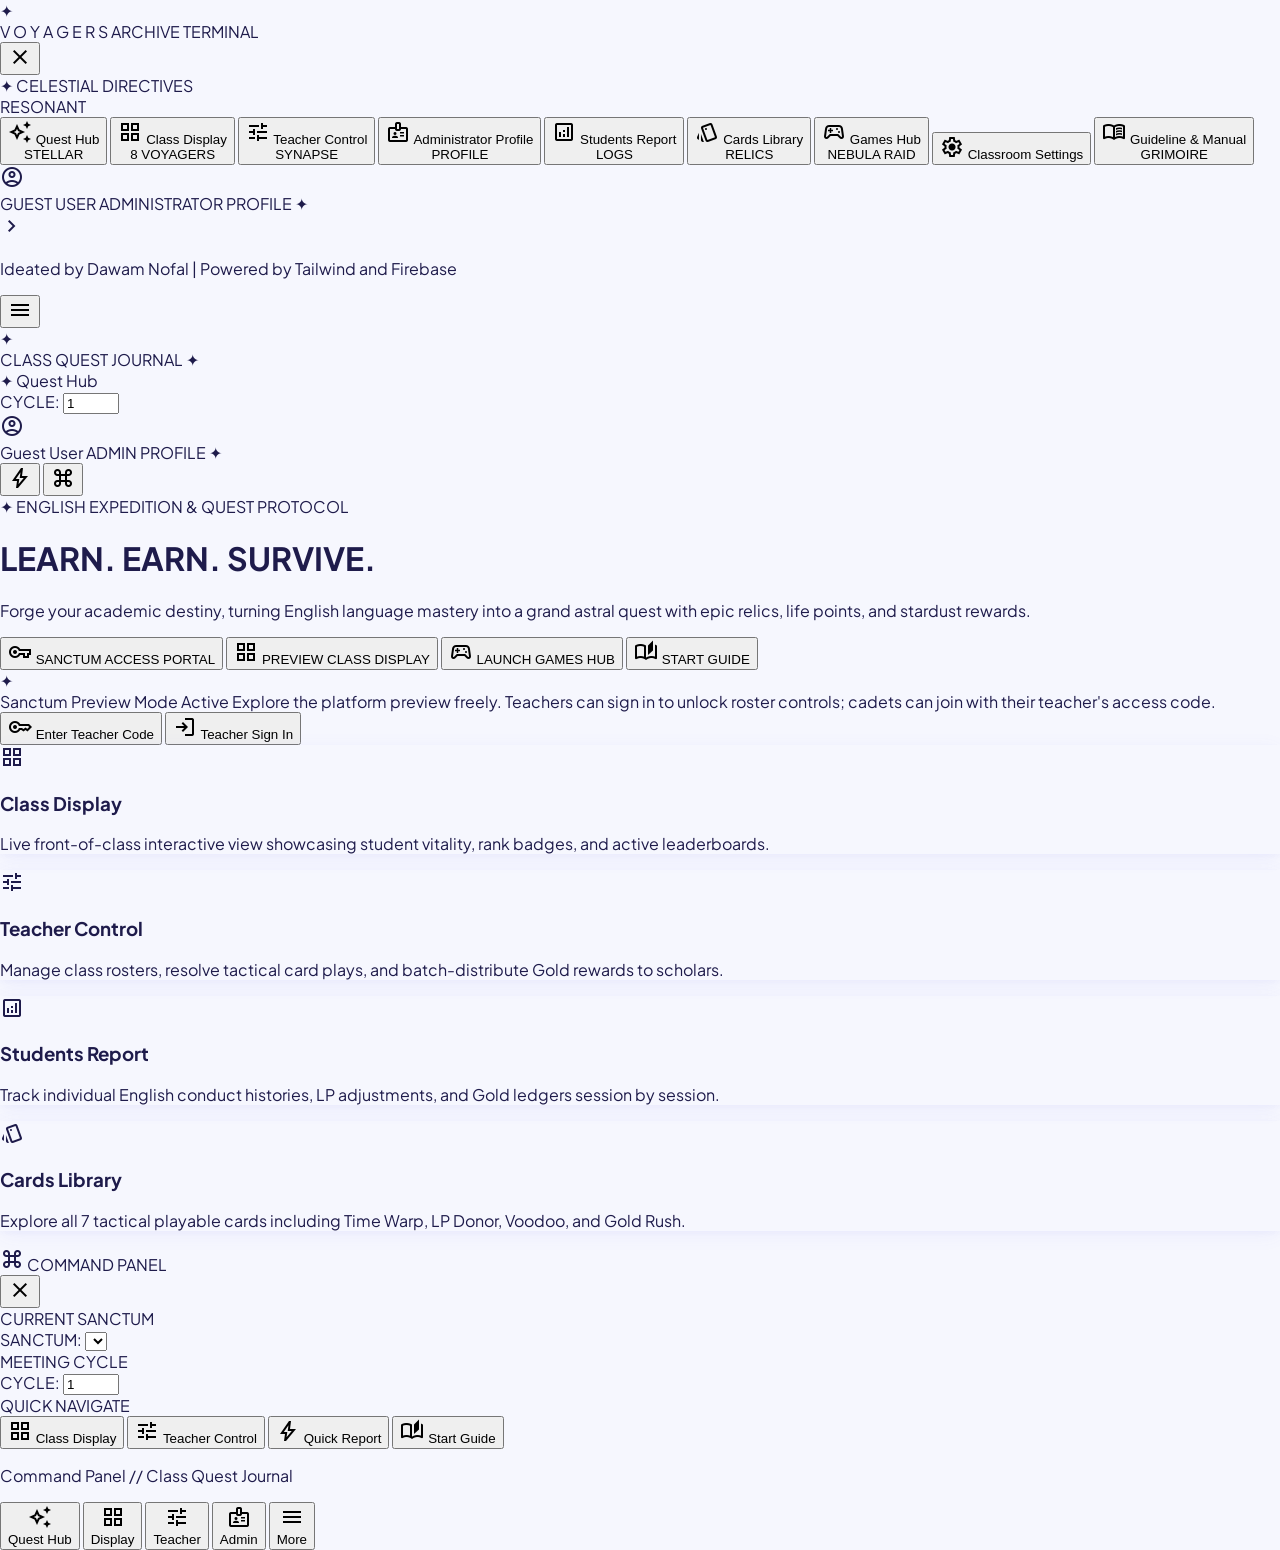
==== commit 73d765e4: "Header and Commsnd Panel made cleaner" ====
--- a/index.html
+++ b/index.html
@@ -458,13 +458,6 @@
 
       <!-- Top Interactive Controls (Sanctum Class Switcher, Meeting Cycle, Actions) -->
       <div class="flex items-center gap-1.5 sm:gap-2 lg:gap-3 shrink-0">
-        <!-- Sanctum Multi-Class Dropdown -->
-        <div
-          class="flex items-center bg-indigo-50/70 border border-indigo-100 rounded-xl px-2 sm:px-2.5 py-1.5 shadow-2xs">
-          <span class="font-hud text-[10px] text-indigo-500 font-bold mr-1.5 hidden md:inline">SANCTUM:</span>
-          <select id="headerClassFilter" onchange="changeClassFilter(this.value)"
-            class="bg-transparent font-headline text-[11px] sm:text-[12px] font-semibold text-slate-700 focus:outline-none cursor-pointer pr-1 border-0 py-0"></select>
-        </div>
 
         <!-- Meeting / Cycle Input -->
         <div
@@ -1042,7 +1035,16 @@
                   <span class="text-slate-500 font-body">Terminal Auth:</span>
                   <span id="adminStatAuth" class="font-hud font-bold text-emerald-600">Local Verified</span>
                 </div>
-                <div class="pt-2">
+                <div class="flex items-center justify-between text-xs py-1.5 border-b border-indigo-50">
+                  <span class="text-slate-500 font-body">Cloud Sync:</span>
+                  <span id="adminStatCloudSync" class="font-hud font-bold text-slate-400">Standby</span>
+                </div>
+                <div class="pt-2 flex flex-col gap-2">
+                  <button type="button" id="syncFromCloudBtn" onclick="loadClassroomFromCloud()"
+                    class="w-full px-3 py-2 rounded-xl border border-sky-200 bg-sky-50/70 hover:bg-sky-100 text-sky-700 font-headline text-xs font-bold transition-all flex items-center justify-center gap-1.5">
+                    <span class="material-symbols-outlined text-[16px]">cloud_download</span>
+                    <span>Sync from Cloud</span>
+                  </button>
                   <button type="button" onclick="confirmSignOut()"
                     class="w-full px-3 py-2 rounded-xl border border-rose-200 bg-rose-50/70 hover:bg-rose-100 text-rose-700 font-headline text-xs font-bold transition-all flex items-center justify-center gap-1.5">
                     <span class="material-symbols-outlined text-[16px]">logout</span>
@@ -1199,7 +1201,8 @@
             <div class="grid grid-cols-1 sm:grid-cols-3 gap-3">
               <div class="p-3 bg-indigo-50/60 rounded-xl border border-indigo-100 flex items-center justify-between">
                 <div>
-                  <span class="font-hud text-[10px] text-indigo-600 font-bold uppercase block">TOTAL LOGGED EVENTS</span>
+                  <span class="font-hud text-[10px] text-indigo-600 font-bold uppercase block">TOTAL LOGGED
+                    EVENTS</span>
                   <span id="reportStatTotalEvents" class="font-headline text-xl font-bold text-indigo-950">0</span>
                 </div>
                 <span class="material-symbols-outlined text-indigo-400 text-2xl">receipt_long</span>
@@ -1224,14 +1227,16 @@
             <div class="flex flex-wrap items-center justify-between gap-3 pt-2">
               <div class="flex items-center gap-2 flex-1 min-w-[240px]">
                 <div class="relative flex-1">
-                  <span class="material-symbols-outlined absolute left-3 top-2.5 text-slate-400 text-[18px]">search</span>
+                  <span
+                    class="material-symbols-outlined absolute left-3 top-2.5 text-slate-400 text-[18px]">search</span>
                   <input id="reportSearchInput" type="text" placeholder="Search cadet report by name..."
                     oninput="renderReportsTab()"
                     class="w-full pl-9 pr-3.5 py-2 text-xs bg-indigo-50/50 border border-indigo-200/80 rounded-xl focus:outline-none focus:ring-2 focus:ring-indigo-400">
                 </div>
               </div>
               <div>
-                <h2 id="reportsTabHeading" class="font-headline text-lg font-bold text-indigo-950">📝 Students LP Conduct History</h2>
+                <h2 id="reportsTabHeading" class="font-headline text-lg font-bold text-indigo-950">📝 Students LP
+                  Conduct History</h2>
               </div>
             </div>
 
@@ -1251,6 +1256,173 @@
               can draw from the Sanctum Shop.</p>
           </div>
           <div id="cardsLibraryContainer" class="grid grid-cols-1 sm:grid-cols-2 md:grid-cols-3 xl:grid-cols-4 gap-5">
+            <!-- 1. Time Warp -->
+            <div onclick="openCardPreviewModal('Time Warp')"
+              class="relic-card cursor-pointer hover:scale-[1.02] transition-transform shadow-xs hover:shadow-md">
+              <div class="flex items-center justify-between font-hud text-[10px] mb-1">
+                <span
+                  class="px-2 py-0.5 rounded-full font-bold uppercase border bg-sky-50 text-sky-700 border-sky-200">DEFENSIVE</span>
+                <span class="text-indigo-400">✦</span>
+              </div>
+              <div class="text-center my-3 text-4xl transform hover:scale-110 transition-transform">⏳</div>
+              <div class="text-center font-headline font-bold text-base text-indigo-950">Time Warp</div>
+              <p
+                class="text-center font-body text-xs text-slate-500 my-2 leading-relaxed flex-1 flex items-center justify-center">
+                Cancel LP damage (up to 3 LP), but prevents receiving gold.</p>
+              <div class="flex items-center justify-between gap-2 mt-2 pt-2 border-t border-indigo-50">
+                <span
+                  class="font-hud text-xs font-bold text-amber-600 bg-amber-50 px-2.5 py-1 rounded-lg border border-amber-200">Cost:
+                  8 GP</span>
+                <button onclick="event.stopPropagation(); openCardPreviewModal('Time Warp')"
+                  class="px-2.5 py-1 bg-indigo-50 hover:bg-indigo-100 text-indigo-700 font-headline text-[11px] font-bold rounded-lg border border-indigo-200 transition-all flex items-center gap-1">
+                  <span>🔍 Preview</span>
+                </button>
+              </div>
+            </div>
+
+            <!-- 2. LP Donor -->
+            <div onclick="openCardPreviewModal('LP Donor')"
+              class="relic-card cursor-pointer hover:scale-[1.02] transition-transform shadow-xs hover:shadow-md">
+              <div class="flex items-center justify-between font-hud text-[10px] mb-1">
+                <span
+                  class="px-2 py-0.5 rounded-full font-bold uppercase border bg-purple-50 text-purple-700 border-purple-200">TARGETED</span>
+                <span class="text-indigo-400">✦</span>
+              </div>
+              <div class="text-center my-3 text-4xl transform hover:scale-110 transition-transform">🤝</div>
+              <div class="text-center font-headline font-bold text-base text-indigo-950">LP Donor</div>
+              <p
+                class="text-center font-body text-xs text-slate-500 my-2 leading-relaxed flex-1 flex items-center justify-center">
+                Donate up to 3 LP while receiving 2 gold for each LP donated.</p>
+              <div class="flex items-center justify-between gap-2 mt-2 pt-2 border-t border-indigo-50">
+                <span
+                  class="font-hud text-xs font-bold text-amber-600 bg-amber-50 px-2.5 py-1 rounded-lg border border-amber-200">Cost:
+                  2 GP</span>
+                <button onclick="event.stopPropagation(); openCardPreviewModal('LP Donor')"
+                  class="px-2.5 py-1 bg-indigo-50 hover:bg-indigo-100 text-indigo-700 font-headline text-[11px] font-bold rounded-lg border border-indigo-200 transition-all flex items-center gap-1">
+                  <span>🔍 Preview</span>
+                </button>
+              </div>
+            </div>
+
+            <!-- 3. Voodoo -->
+            <div onclick="openCardPreviewModal('Voodoo')"
+              class="relic-card cursor-pointer hover:scale-[1.02] transition-transform shadow-xs hover:shadow-md">
+              <div class="flex items-center justify-between font-hud text-[10px] mb-1">
+                <span
+                  class="px-2 py-0.5 rounded-full font-bold uppercase border bg-purple-50 text-purple-700 border-purple-200">TARGETED</span>
+                <span class="text-indigo-400">✦</span>
+              </div>
+              <div class="text-center my-3 text-4xl transform hover:scale-110 transition-transform">🎎</div>
+              <div class="text-center font-headline font-bold text-base text-indigo-950">Voodoo</div>
+              <p
+                class="text-center font-body text-xs text-slate-500 my-2 leading-relaxed flex-1 flex items-center justify-center">
+                Redirect incoming LP damage to another chosen player.</p>
+              <div class="flex items-center justify-between gap-2 mt-2 pt-2 border-t border-indigo-50">
+                <span
+                  class="font-hud text-xs font-bold text-amber-600 bg-amber-50 px-2.5 py-1 rounded-lg border border-amber-200">Cost:
+                  5 GP</span>
+                <button onclick="event.stopPropagation(); openCardPreviewModal('Voodoo')"
+                  class="px-2.5 py-1 bg-indigo-50 hover:bg-indigo-100 text-indigo-700 font-headline text-[11px] font-bold rounded-lg border border-indigo-200 transition-all flex items-center gap-1">
+                  <span>🔍 Preview</span>
+                </button>
+              </div>
+            </div>
+
+            <!-- 4. Shield -->
+            <div onclick="openCardPreviewModal('Shield')"
+              class="relic-card cursor-pointer hover:scale-[1.02] transition-transform shadow-xs hover:shadow-md">
+              <div class="flex items-center justify-between font-hud text-[10px] mb-1">
+                <span
+                  class="px-2 py-0.5 rounded-full font-bold uppercase border bg-sky-50 text-sky-700 border-sky-200">DEFENSIVE</span>
+                <span class="text-indigo-400">✦</span>
+              </div>
+              <div class="text-center my-3 text-4xl transform hover:scale-110 transition-transform">🛡️</div>
+              <div class="text-center font-headline font-bold text-base text-indigo-950">Shield</div>
+              <p
+                class="text-center font-body text-xs text-slate-500 my-2 leading-relaxed flex-1 flex items-center justify-center">
+                Prevent 1 point of incoming LP damage.</p>
+              <div class="flex items-center justify-between gap-2 mt-2 pt-2 border-t border-indigo-50">
+                <span
+                  class="font-hud text-xs font-bold text-amber-600 bg-amber-50 px-2.5 py-1 rounded-lg border border-amber-200">Cost:
+                  3 GP</span>
+                <button onclick="event.stopPropagation(); openCardPreviewModal('Shield')"
+                  class="px-2.5 py-1 bg-indigo-50 hover:bg-indigo-100 text-indigo-700 font-headline text-[11px] font-bold rounded-lg border border-indigo-200 transition-all flex items-center gap-1">
+                  <span>🔍 Preview</span>
+                </button>
+              </div>
+            </div>
+
+            <!-- 5. Health Potion -->
+            <div onclick="openCardPreviewModal('Health Potion')"
+              class="relic-card cursor-pointer hover:scale-[1.02] transition-transform shadow-xs hover:shadow-md">
+              <div class="flex items-center justify-between font-hud text-[10px] mb-1">
+                <span
+                  class="px-2 py-0.5 rounded-full font-bold uppercase border bg-emerald-50 text-emerald-700 border-emerald-200">INSTANT</span>
+                <span class="text-indigo-400">✦</span>
+              </div>
+              <div class="text-center my-3 text-4xl transform hover:scale-110 transition-transform">🧪</div>
+              <div class="text-center font-headline font-bold text-base text-indigo-950">Health Potion</div>
+              <p
+                class="text-center font-body text-xs text-slate-500 my-2 leading-relaxed flex-1 flex items-center justify-center">
+                Recover +2 LP instantly.</p>
+              <div class="flex items-center justify-between gap-2 mt-2 pt-2 border-t border-indigo-50">
+                <span
+                  class="font-hud text-xs font-bold text-amber-600 bg-amber-50 px-2.5 py-1 rounded-lg border border-amber-200">Cost:
+                  6 GP</span>
+                <button onclick="event.stopPropagation(); openCardPreviewModal('Health Potion')"
+                  class="px-2.5 py-1 bg-indigo-50 hover:bg-indigo-100 text-indigo-700 font-headline text-[11px] font-bold rounded-lg border border-indigo-200 transition-all flex items-center gap-1">
+                  <span>🔍 Preview</span>
+                </button>
+              </div>
+            </div>
+
+            <!-- 6. Gold Rush -->
+            <div onclick="openCardPreviewModal('Gold Rush')"
+              class="relic-card cursor-pointer hover:scale-[1.02] transition-transform shadow-xs hover:shadow-md">
+              <div class="flex items-center justify-between font-hud text-[10px] mb-1">
+                <span
+                  class="px-2 py-0.5 rounded-full font-bold uppercase border bg-amber-50 text-amber-700 border-amber-200">BUFF</span>
+                <span class="text-indigo-400">✦</span>
+              </div>
+              <div class="text-center my-3 text-4xl transform hover:scale-110 transition-transform">💰</div>
+              <div class="text-center font-headline font-bold text-base text-indigo-950">Gold Rush</div>
+              <p
+                class="text-center font-body text-xs text-slate-500 my-2 leading-relaxed flex-1 flex items-center justify-center">
+                Double the amount of gold received after a single winning game.</p>
+              <div class="flex items-center justify-between gap-2 mt-2 pt-2 border-t border-indigo-50">
+                <span
+                  class="font-hud text-xs font-bold text-amber-600 bg-amber-50 px-2.5 py-1 rounded-lg border border-amber-200">Cost:
+                  3 GP</span>
+                <button onclick="event.stopPropagation(); openCardPreviewModal('Gold Rush')"
+                  class="px-2.5 py-1 bg-indigo-50 hover:bg-indigo-100 text-indigo-700 font-headline text-[11px] font-bold rounded-lg border border-indigo-200 transition-all flex items-center gap-1">
+                  <span>🔍 Preview</span>
+                </button>
+              </div>
+            </div>
+
+            <!-- 7. Master Thief -->
+            <div onclick="openCardPreviewModal('Master Thief')"
+              class="relic-card cursor-pointer hover:scale-[1.02] transition-transform shadow-xs hover:shadow-md">
+              <div class="flex items-center justify-between font-hud text-[10px] mb-1">
+                <span
+                  class="px-2 py-0.5 rounded-full font-bold uppercase border bg-emerald-50 text-emerald-700 border-emerald-200">INSTANT</span>
+                <span class="text-indigo-400">✦</span>
+              </div>
+              <div class="text-center my-3 text-4xl transform hover:scale-110 transition-transform">🕵️‍♀️</div>
+              <div class="text-center font-headline font-bold text-base text-indigo-950">Master Thief</div>
+              <p
+                class="text-center font-body text-xs text-slate-500 my-2 leading-relaxed flex-1 flex items-center justify-center">
+                Deduct 1 Gold from all classmates and gain half total stolen.</p>
+              <div class="flex items-center justify-between gap-2 mt-2 pt-2 border-t border-indigo-50">
+                <span
+                  class="font-hud text-xs font-bold text-amber-600 bg-amber-50 px-2.5 py-1 rounded-lg border border-amber-200">Cost:
+                  4 GP</span>
+                <button onclick="event.stopPropagation(); openCardPreviewModal('Master Thief')"
+                  class="px-2.5 py-1 bg-indigo-50 hover:bg-indigo-100 text-indigo-700 font-headline text-[11px] font-bold rounded-lg border border-indigo-200 transition-all flex items-center gap-1">
+                  <span>🔍 Preview</span>
+                </button>
+              </div>
+            </div>
           </div>
         </div>
 
@@ -1963,30 +2135,37 @@
   <div id="cardPreviewModal" class="astral-modal w-[420px] p-6">
     <div class="flex items-center justify-between pb-3 border-b border-indigo-50 mb-4">
       <div class="flex items-center gap-2">
-        <span class="font-hud text-[10px] text-indigo-500 font-bold uppercase tracking-wider">✦ RELIC ARTIFACT PREVIEW</span>
+        <span class="font-hud text-[10px] text-indigo-500 font-bold uppercase tracking-wider">✦ RELIC ARTIFACT
+          PREVIEW</span>
       </div>
       <button onclick="closeAllOverlays()" class="text-slate-400 hover:text-rose-600 text-lg font-bold">✕</button>
     </div>
-    
-    <div class="p-5 bg-gradient-to-b from-white via-indigo-50/30 to-purple-50/40 border border-indigo-200/90 rounded-2xl shadow-md flex flex-col items-center text-center relative overflow-hidden mb-5">
-      <div id="cardPreviewTypeBadge" class="font-hud text-[9px] px-3 py-1 rounded-full uppercase font-bold tracking-wider mb-3 bg-indigo-100 text-indigo-700 border border-indigo-200">
+
+    <div
+      class="p-5 bg-gradient-to-b from-white via-indigo-50/30 to-purple-50/40 border border-indigo-200/90 rounded-2xl shadow-md flex flex-col items-center text-center relative overflow-hidden mb-5">
+      <div id="cardPreviewTypeBadge"
+        class="font-hud text-[9px] px-3 py-1 rounded-full uppercase font-bold tracking-wider mb-3 bg-indigo-100 text-indigo-700 border border-indigo-200">
         DEFENSIVE RELIC
       </div>
       <div id="cardPreviewIcon" class="text-5xl my-2 transform hover:scale-110 transition-transform">⏳</div>
       <h3 id="cardPreviewTitle" class="font-headline text-xl font-extrabold text-indigo-950 mt-1">Time Warp</h3>
-      <div id="cardPreviewCost" class="font-hud text-xs font-bold text-amber-700 bg-amber-100/80 px-3 py-1 rounded-lg border border-amber-200/80 mt-2 mb-3">
+      <div id="cardPreviewCost"
+        class="font-hud text-xs font-bold text-amber-700 bg-amber-100/80 px-3 py-1 rounded-lg border border-amber-200/80 mt-2 mb-3">
         COST: 8 GP
       </div>
-      <p id="cardPreviewDesc" class="font-body text-xs text-slate-600 leading-relaxed bg-white/80 p-3 rounded-xl border border-indigo-100/70 w-full text-center">
+      <p id="cardPreviewDesc"
+        class="font-body text-xs text-slate-600 leading-relaxed bg-white/80 p-3 rounded-xl border border-indigo-100/70 w-full text-center">
         Cancel LP damage (up to 3 LP), but prevents receiving gold.
       </p>
     </div>
 
     <div class="flex justify-between gap-3">
-      <button onclick="closeAllOverlays()" class="px-4 py-2.5 bg-slate-100 hover:bg-slate-200 text-slate-700 font-headline text-xs font-bold rounded-xl flex-1 transition-colors">
+      <button onclick="closeAllOverlays()"
+        class="px-4 py-2.5 bg-slate-100 hover:bg-slate-200 text-slate-700 font-headline text-xs font-bold rounded-xl flex-1 transition-colors">
         Close Preview
       </button>
-      <button id="cardPreviewActionBtn" onclick="buyCardChoiceFromPreview()" class="px-4 py-2.5 bg-gradient-to-r from-amber-400 to-amber-500 hover:from-amber-500 hover:to-amber-600 text-slate-900 font-headline text-xs font-bold rounded-xl shadow-xs flex-1 transition-all hidden">
+      <button id="cardPreviewActionBtn" onclick="buyCardChoiceFromPreview()"
+        class="px-4 py-2.5 bg-gradient-to-r from-amber-400 to-amber-500 hover:from-amber-500 hover:to-amber-600 text-slate-900 font-headline text-xs font-bold rounded-xl shadow-xs flex-1 transition-all hidden">
         Buy Relic Card
       </button>
     </div>
@@ -2830,28 +3009,162 @@
       }
     }
 
+    let _saveDebounceTimer = null;
+
+    function _setCloudSyncStatus(status, msg) {
+      // status: 'syncing' | 'synced' | 'error' | 'standby' | 'local'
+      const el = document.getElementById('adminStatCloudSync');
+      if (!el) return;
+      const map = {
+        syncing: { text: '⟳ Syncing…', cls: 'font-hud font-bold text-sky-500 animate-pulse' },
+        synced: { text: '✓ Cloud Synced', cls: 'font-hud font-bold text-emerald-600' },
+        error: { text: '⚠ Sync Error', cls: 'font-hud font-bold text-rose-600' },
+        local: { text: 'Local Only', cls: 'font-hud font-bold text-amber-600' },
+        standby: { text: 'Standby', cls: 'font-hud font-bold text-slate-400' }
+      };
+      const cfg = map[status] || map['standby'];
+      el.textContent = msg || cfg.text;
+      el.className = cfg.cls;
+    }
+
     async function saveData() {
+      // Always persist to localStorage immediately
       localStorage.setItem('class_quest_center_v1', JSON.stringify(appData));
+
       if (currentAuth.role === 'teacher' && currentAuth.teacherCode) {
         localStorage.setItem('cq_classroom_' + currentAuth.teacherCode, JSON.stringify(appData));
-        // Req 1: Security Fix — verify active Firebase auth before pushing to Firestore
-        const firebaseUid = window.firebaseAuth && window.firebaseAuth.currentUser && window.firebaseAuth.currentUser.uid;
+
+        // Security: only push to Firestore if an active Firebase session exists
+        const firebaseUid = window.firebaseAuth &&
+          window.firebaseAuth.currentUser &&
+          window.firebaseAuth.currentUser.uid;
+
         if (firebaseUid && window.firebaseDb && typeof window.setDoc === 'function') {
-          try {
-            const docRef = window.doc(window.firebaseDb, "classrooms", currentAuth.teacherCode);
-            await window.setDoc(docRef, {
-              teacherName: currentAuth.name || 'Guest Educator',
-              teacherCode: currentAuth.teacherCode,
-              authorizedUid: firebaseUid,
-              appData: appData,
-              lastUpdated: new Date().toISOString()
-            }, { merge: true });
-          } catch (e) {
-            console.warn("Cloud save notice:", e);
+          // Debounce: avoid hammering Firestore on rapid successive calls
+          if (_saveDebounceTimer) clearTimeout(_saveDebounceTimer);
+          _setCloudSyncStatus('syncing');
+          _saveDebounceTimer = setTimeout(async () => {
+            try {
+              const docRef = window.doc(window.firebaseDb, 'classrooms', currentAuth.teacherCode);
+              await window.setDoc(docRef, {
+                teacherName: currentAuth.name || 'Guest Educator',
+                teacherCode: currentAuth.teacherCode,
+                teacherEmail: currentAuth.email || '',
+                authorizedUid: firebaseUid,
+                appData: appData,
+                lastUpdated: new Date().toISOString()
+              }, { merge: true });
+              _setCloudSyncStatus('synced');
+              // Fade back to standby after 4 s
+              setTimeout(() => _setCloudSyncStatus('standby'), 4000);
+            } catch (e) {
+              console.warn('Cloud save notice:', e);
+              _setCloudSyncStatus('error', '⚠ ' + (e.code || 'Sync Error'));
+            }
+          }, 800); // debounce 800 ms
+        } else {
+          _setCloudSyncStatus('local');
+        }
+      } else {
+        _setCloudSyncStatus('standby');
+      }
+
+      render();
+    }
+
+    /**
+     * loadClassroomFromCloud()
+     * Explicitly pull the latest classroom data from Firebase Firestore for the
+     * active teacher session and merge it into appData + localStorage.
+     * Call this to sync seamlessly across devices (e.g. desktop → laptop).
+     */
+    async function loadClassroomFromCloud() {
+      if (!currentAuth || currentAuth.role !== 'teacher' || !currentAuth.teacherCode) {
+        showAstralAnnouncement({
+          title: 'Authentication Required',
+          badge: 'CLOUD SYNC BLOCKED',
+          message: 'You must be signed in as a Teacher to pull data from the cloud.',
+          icon: 'lock',
+          type: 'warning',
+          actionText: 'Understood'
+        });
+        return;
+      }
+
+      const btn = document.getElementById('syncFromCloudBtn');
+      if (btn) {
+        btn.disabled = true;
+        btn.innerHTML = '<span class="material-symbols-outlined text-[16px] animate-spin">refresh</span><span>Syncing…</span>';
+      }
+      _setCloudSyncStatus('syncing');
+
+      const code = currentAuth.teacherCode;
+      let cloudLoaded = false;
+
+      // 1. Try Firestore first
+      if (window.firebaseDb && typeof window.getDoc === 'function') {
+        try {
+          const docRef = window.doc(window.firebaseDb, 'classrooms', code);
+          const docSnap = await window.getDoc(docRef);
+          if (docSnap.exists() && docSnap.data().appData) {
+            const cloudData = docSnap.data().appData;
+            // Guard: only accept if authorizedUid matches current user or is absent
+            const firebaseUid = window.firebaseAuth &&
+              window.firebaseAuth.currentUser &&
+              window.firebaseAuth.currentUser.uid;
+            const docUid = docSnap.data().authorizedUid;
+            if (!docUid || !firebaseUid || docUid === firebaseUid) {
+              appData = cloudData;
+              if (!Array.isArray(appData.games) || appData.games.length === 0) appData.games = DEFAULT_GAMES;
+              if (!Array.isArray(appData.reports)) appData.reports = [];
+              if (!appData.currentMeeting) appData.currentMeeting = 1;
+              localStorage.setItem('class_quest_center_v1', JSON.stringify(appData));
+              localStorage.setItem('cq_classroom_' + code, JSON.stringify(appData));
+              cloudLoaded = true;
+              _setCloudSyncStatus('synced');
+              setTimeout(() => _setCloudSyncStatus('standby'), 4000);
+            } else {
+              _setCloudSyncStatus('error', '⚠ UID Mismatch');
+            }
+          } else {
+            _setCloudSyncStatus('local', 'No Cloud Data');
           }
+        } catch (e) {
+          console.warn('Cloud load error:', e);
+          _setCloudSyncStatus('error', '⚠ ' + (e.code || 'Load Error'));
         }
-      }
+      } else {
+        _setCloudSyncStatus('local', 'Offline — Local');
+      }
+
+      // 2. Fallback to localStorage if cloud wasn't available
+      if (!cloudLoaded) {
+        const local = localStorage.getItem('cq_classroom_' + code);
+        if (local) {
+          try { appData = JSON.parse(local); } catch (e) { }
+        }
+      }
+
+      // Restore button
+      if (btn) {
+        btn.disabled = false;
+        btn.innerHTML = '<span class="material-symbols-outlined text-[16px]">cloud_download</span><span>Sync from Cloud</span>';
+      }
+
       render();
+      populateAdminProfileForm();
+
+      showAstralAnnouncement({
+        title: cloudLoaded ? '✦ Cloud Sync Complete!' : '⚠ Offline Fallback',
+        badge: cloudLoaded ? 'DATA SYNCHRONIZED' : 'LOCAL DATA LOADED',
+        message: cloudLoaded
+          ? `Class data for <strong>${escapeHtml(code)}</strong> has been pulled from Firebase Firestore and applied. Your roster, LP, and gold are now up-to-date.`
+          : `Firebase was unreachable. Loaded the latest locally cached data for <strong>${escapeHtml(code)}</strong> instead.`,
+        icon: cloudLoaded ? 'cloud_done' : 'cloud_off',
+        type: cloudLoaded ? 'success' : 'warning',
+        actionText: 'Continue',
+        duration: 5000
+      });
     }
 
     function toggleMobileDrawer(open) {
@@ -2962,6 +3275,16 @@
 
       if (tabId === 'admin-profile') {
         populateAdminProfileForm();
+      } else if (tabId === 'cards-library') {
+        renderCardsLibrary();
+      } else if (tabId === 'reports') {
+        renderReportsTab();
+      } else if (tabId === 'games') {
+        renderGames();
+      } else if (tabId === 'display') {
+        renderDisplay();
+      } else if (tabId === 'teacher') {
+        renderTeacher();
       }
 
       closeAllOverlays();
@@ -3560,18 +3883,18 @@
       container.innerHTML = '';
 
       const studentsInClass = appData.students.filter(s => s.class === appData.currentClass);
-      
-      const classLogs = appData.reports.filter(r => 
-        r.className === appData.currentClass || 
+
+      const classLogs = appData.reports.filter(r =>
+        r.className === appData.currentClass ||
         studentsInClass.some(s => s.id === r.studentId || s.name === r.studentName)
       );
-      
+
       const elTotal = document.getElementById('reportStatTotalEvents');
       if (elTotal) elTotal.textContent = classLogs.length;
-      
+
       const elLP = document.getElementById('reportStatLPCount');
       if (elLP) elLP.textContent = classLogs.filter(r => (r.type || 'lp') === 'lp').length;
-      
+
       const elGold = document.getElementById('reportStatGoldCount');
       if (elGold) elGold.textContent = classLogs.filter(r => r.type === 'gold').length;
 
@@ -3581,7 +3904,7 @@
       }
 
       const searchVal = (document.getElementById('reportSearchInput')?.value || '').trim().toLowerCase();
-      const filteredStudents = studentsInClass.filter(s => 
+      const filteredStudents = studentsInClass.filter(s =>
         s.name.toLowerCase().includes(searchVal) || s.nick.toLowerCase().includes(searchVal)
       );
 
@@ -3622,12 +3945,12 @@
                 </thead>
                 <tbody class="divide-y divide-indigo-50">
                   ${logs.map(l => {
-                    const globalIdx = appData.reports.indexOf(l);
-                    let changeColor = 'text-emerald-600';
-                    if (l.change && l.change.includes('-')) changeColor = 'text-rose-600';
-                    else if (l.type === 'card') changeColor = 'text-indigo-600';
-
-                    return `
+            const globalIdx = appData.reports.indexOf(l);
+            let changeColor = 'text-emerald-600';
+            if (l.change && l.change.includes('-')) changeColor = 'text-rose-600';
+            else if (l.type === 'card') changeColor = 'text-indigo-600';
+
+            return `
                       <tr class="hover:bg-indigo-50/30">
                         <td class="p-2 font-hud font-bold text-amber-600">${escapeHtml(l.meeting || 'Meeting #1')}</td>
                         <td class="p-2 font-hud text-[10px] text-slate-400">${escapeHtml(l.timestamp || '')}</td>
@@ -3638,7 +3961,7 @@
                         </td>
                       </tr>
                     `;
-                  }).join('')}
+          }).join('')}
                 </tbody>
               </table>
             </div>
@@ -3823,6 +4146,7 @@
     function renderCardsLibrary() {
       const container = document.getElementById('cardsLibraryContainer');
       if (!container) return;
+
       container.innerHTML = '';
 
       Object.keys(CARD_LIBRARY).forEach(cardName => {
@@ -3843,13 +4167,13 @@
             <span class="text-indigo-400">✦</span>
           </div>
           <div class="text-center my-3 text-4xl transform hover:scale-110 transition-transform">${c.icon}</div>
-          <div class="text-center font-headline font-bold text-base text-indigo-950">${cardName}</div>
-          <p class="text-center font-body text-xs text-slate-500 my-2 leading-relaxed flex-1 flex items-center justify-center">${c.desc}</p>
+          <div class="text-center font-headline font-bold text-base text-indigo-950">${escapeHtml(cardName)}</div>
+          <p class="text-center font-body text-xs text-slate-500 my-2 leading-relaxed flex-1 flex items-center justify-center">${escapeHtml(c.desc)}</p>
           <div class="flex items-center justify-between gap-2 mt-2 pt-2 border-t border-indigo-50">
             <span class="font-hud text-xs font-bold text-amber-600 bg-amber-50 px-2.5 py-1 rounded-lg border border-amber-200">
               Cost: ${c.price} GP
             </span>
-            <button onclick="event.stopPropagation(); openCardPreviewModal('${cardName}')" class="px-2.5 py-1 bg-indigo-50 hover:bg-indigo-100 text-indigo-700 font-headline text-[11px] font-bold rounded-lg border border-indigo-200 transition-all flex items-center gap-1">
+            <button onclick="event.stopPropagation(); openCardPreviewModal('${escapeHtml(cardName)}')" class="px-2.5 py-1 bg-indigo-50 hover:bg-indigo-100 text-indigo-700 font-headline text-[11px] font-bold rounded-lg border border-indigo-200 transition-all flex items-center gap-1">
               <span>🔍 Preview</span>
             </button>
           </div>
@@ -4703,6 +5027,8 @@
     initFilterButtons();
     updateAuthUI();
     render();
+    document.addEventListener('DOMContentLoaded', render);
+    window.addEventListener('load', render);
   </script>
 
   <!-- MOBILE COMMAND DRAWER (Req 2: right-side slide-out) -->
@@ -4724,12 +5050,12 @@
     <div class="flex-1 px-4 py-5 space-y-5 overflow-y-auto">
       <!-- Sanctum Selector -->
       <div>
-        <label class="font-hud text-[10px] text-indigo-500 font-bold tracking-wider uppercase block mb-2">SANCTUM
-          CLASS</label>
-        <div class="flex items-center bg-indigo-50/70 border border-indigo-100 rounded-xl px-3 py-2 shadow-2xs">
+        <label class="font-hud text-[10px] text-indigo-500 font-bold tracking-wider uppercase block mb-2">CURRENT
+          SANCTUM</label>
+        <div class="flex items-center bg-indigo-50/70 border border-indigo-100 rounded-xl px-3 py-2 shadow-2xs min-w-0">
           <span class="font-hud text-[10px] text-indigo-500 font-bold mr-2">SANCTUM:</span>
           <select id="commandDrawerClassFilter" onchange="changeClassFilter(this.value); populateCommandDrawerSync();"
-            class="bg-transparent font-headline text-[12px] font-semibold text-slate-700 focus:outline-none cursor-pointer flex-1 border-0 py-0"></select>
+            class="bg-transparent font-headline text-[12px] font-semibold text-slate-700 focus:outline-none cursor-pointer border-0 py-0 w-full min-w-0 truncate pr-6"></select>
         </div>
       </div>
       <!-- Meeting Cycle -->
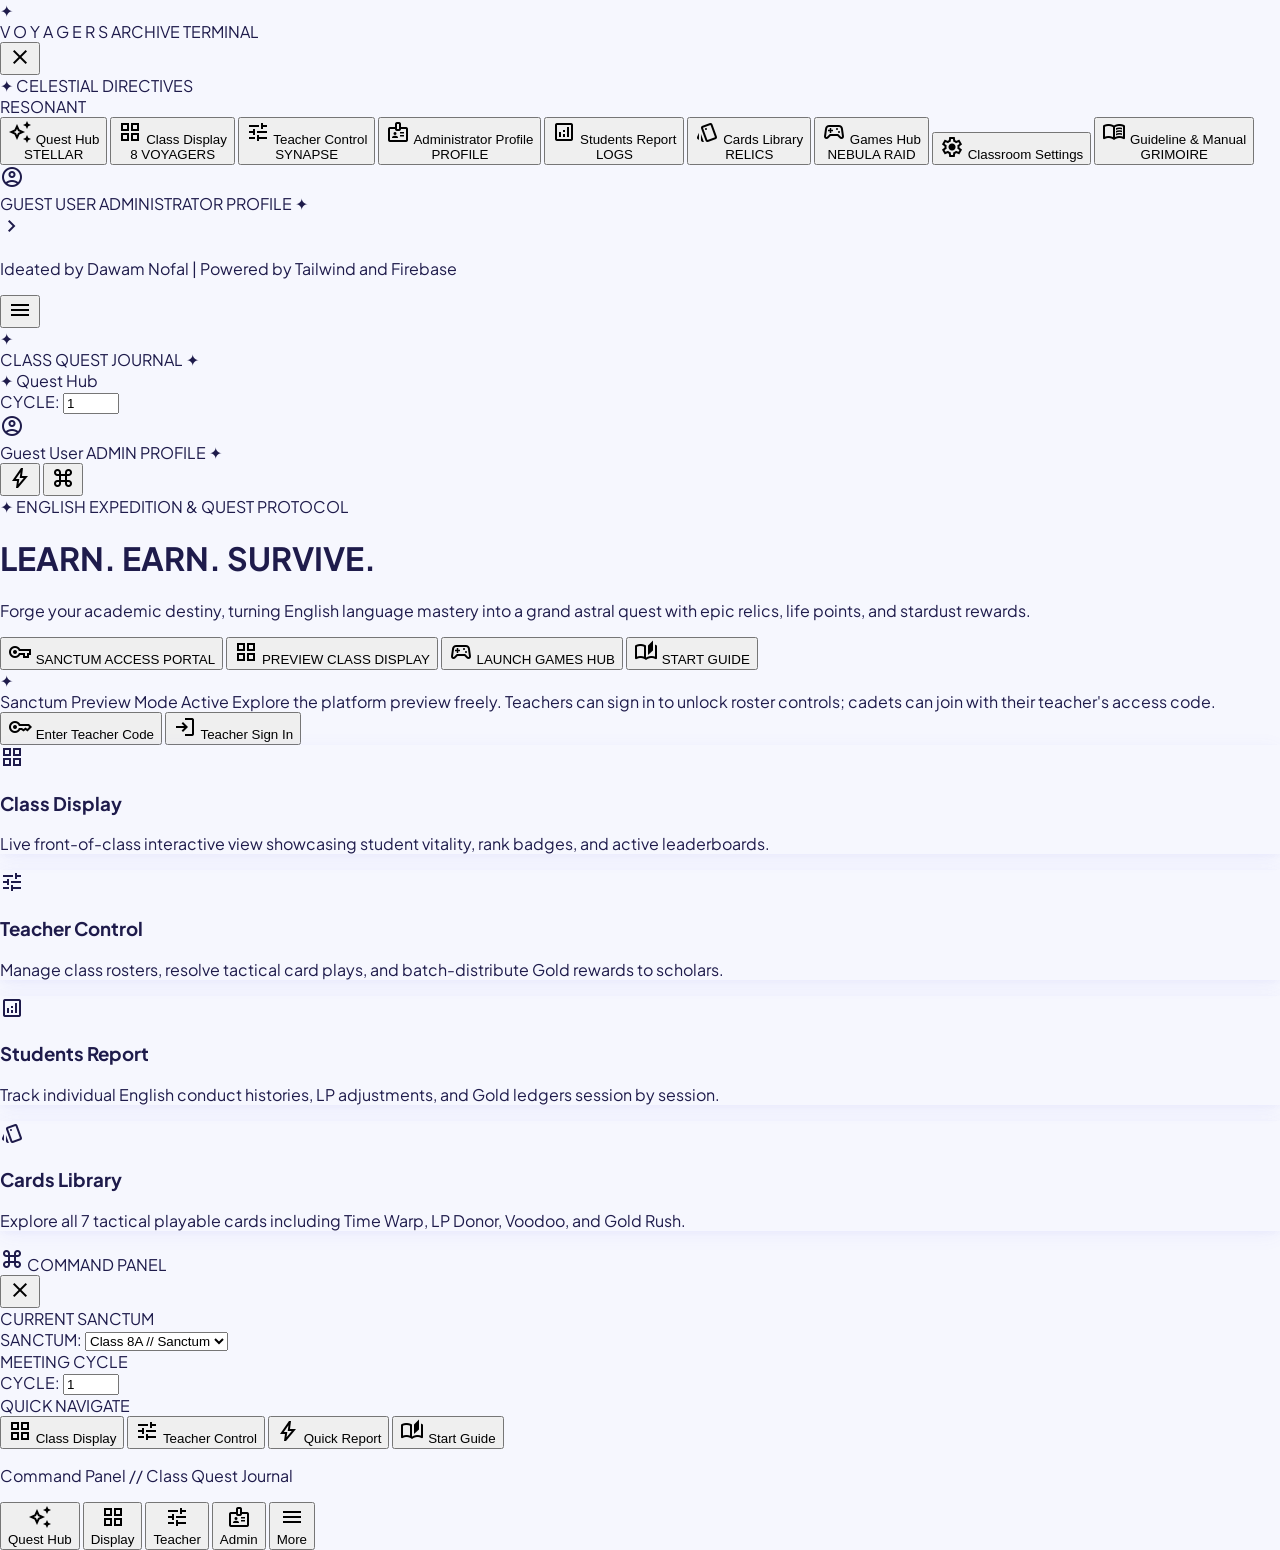
==== commit 67ff286b: "refactor: modularize codebase by extracting tailwind config, CSS, Firebase setup, and app logic into" ====
--- a/index.html
+++ b/index.html
@@ -1,4 +1,4 @@
-<!DOCTYPE html>
+﻿<!DOCTYPE html>
 <html lang="en">
 
 <head>
@@ -19,240 +19,13 @@
 
   <!-- Tailwind CSS CDN with configuration -->
   <script src="https://cdn.tailwindcss.com?plugins=forms,container-queries"></script>
-  <script id="tailwind-config">
-    tailwind.config = {
-      darkMode: "class",
-      theme: {
-        extend: {
-          colors: {
-            "primary": "#4648d4",
-            "primary-container": "#6063ee",
-            "primary-fixed": "#e1e0ff",
-            "on-primary": "#ffffff",
-            "secondary": "#0284c7",
-            "secondary-container": "#38bdf8",
-            "secondary-fixed": "#e0f2fe",
-            "on-secondary": "#ffffff",
-            "tertiary": "#d97706",
-            "tertiary-container": "#fef3c7",
-            "tertiary-fixed": "#fde68a",
-            "surface": "#faf8ff",
-            "surface-dim": "#d2d9f8",
-            "surface-container-lowest": "#ffffff",
-            "surface-container-low": "#f2f4fd",
-            "surface-container": "#ebedfa",
-            "surface-container-high": "#e2e6f7",
-            "on-surface": "#1e1b4b",
-            "on-surface-variant": "#475569",
-            "outline": "#94a3b8",
-            "outline-variant": "#e2e8f0",
-            "error": "#e11d48",
-            "error-container": "#ffe4e6"
-          },
-          fontFamily: {
-            "headline": ["Sora", "sans-serif"],
-            "body": ["Plus Jakarta Sans", "sans-serif"],
-            "hud": ["JetBrains Mono", "monospace"]
-          }
-        }
-      }
-    };
-  </script>
-
-  <style>
-    @layer base {
-
-      html,
-      body {
-        margin: 0;
-        padding: 0;
-        font-family: 'Plus Jakarta Sans', sans-serif;
-        background-color: #f6f7fe;
-        color: #1e1b4b;
-      }
-    }
-
-    /* Custom Scrollbar */
-    ::-webkit-scrollbar {
-      width: 6px;
-      height: 6px;
-    }
-
-    ::-webkit-scrollbar-track {
-      background: rgba(241, 245, 249, 0.6);
-    }
-
-    ::-webkit-scrollbar-thumb {
-      background: rgba(99, 102, 241, 0.25);
-      border-radius: 9999px;
-    }
-
-    ::-webkit-scrollbar-thumb:hover {
-      background: rgba(99, 102, 241, 0.45);
-    }
-
-    /* Glow & Refraction Utilities */
-    .glow-card {
-      box-shadow: 0 4px 20px -2px rgba(99, 102, 241, 0.08), 0 2px 6px -1px rgba(70, 72, 212, 0.04);
-      transition: all 0.25s cubic-bezier(0.16, 1, 0.3, 1);
-    }
-
-    .glow-card:hover {
-      box-shadow: 0 10px 28px -4px rgba(99, 102, 241, 0.16), 0 4px 12px -2px rgba(56, 189, 248, 0.12);
-      transform: translateY(-2px);
-    }
-
-    .glow-card.selected {
-      border-color: #6366f1 !important;
-      box-shadow: 0 0 0 2px #ffffff, 0 0 0 4px #6366f1, 0 12px 32px -4px rgba(99, 102, 241, 0.25) !important;
-      transform: translateY(-2px);
-    }
-
-    .stella-shimmer {
-      background: linear-gradient(135deg, rgba(255, 255, 255, 0.92) 0%, rgba(246, 247, 254, 0.75) 100%);
-    }
-
-    /* Tab Display Management */
-    .tab-content {
-      display: none;
-    }
-
-    .tab-content.active {
-      display: flex;
-      flex-direction: column;
-    }
-
-    /* Modals & Backdrop Blur */
-    .astral-modal {
-      display: none;
-      position: fixed;
-      top: 50%;
-      left: 50%;
-      transform: translate(-50%, -50%);
-      z-index: 100;
-      max-width: 92vw;
-      border-radius: 1.25rem;
-      background: rgba(255, 255, 255, 0.96);
-      backdrop-filter: blur(24px);
-      box-shadow: 0 20px 48px -10px rgba(15, 23, 42, 0.15), 0 0 32px rgba(99, 102, 241, 0.12);
-      border: 1px solid rgba(99, 102, 241, 0.2);
-    }
-
-    .astral-overlay {
-      display: none;
-      position: fixed;
-      inset: 0;
-      background: rgba(15, 23, 42, 0.45);
-      backdrop-filter: blur(6px);
-      z-index: 90;
-    }
-
-    /* Relic Poker Card Look */
-    .relic-card {
-      background: linear-gradient(180deg, #ffffff 0%, #f8faff 100%);
-      border: 1px solid rgba(99, 102, 241, 0.18);
-      border-radius: 1rem;
-      padding: 1.25rem;
-      box-shadow: 0 4px 16px rgba(15, 23, 42, 0.04);
-      display: flex;
-      flex-direction: column;
-      justify-content: space-between;
-      min-height: 240px;
-      position: relative;
-      transition: all 0.25s ease;
-    }
-
-    .relic-card:hover {
-      transform: translateY(-4px);
-      border-color: #38bdf8;
-      box-shadow: 0 12px 28px -6px rgba(56, 189, 248, 0.2);
-    }
-
-    /* Dragging helper */
-    .student-row.dragging {
-      opacity: 0.5;
-      border-style: dashed;
-      border-color: #6366f1;
-    }
-
-    .negative-gold {
-      color: #e11d48 !important;
-    }
-  </style>
+  <script id="tailwind-config" src="src/js/tailwind.config.js"></script>
+
+  <!-- Custom Styles -->
+  <link rel="stylesheet" href="src/css/style.css">
 
   <!-- FIREBASE MODULAR SDKS -->
-  <script type="module">
-    // Import the functions you need from the SDKs you need
-    import { initializeApp } from "https://www.gstatic.com/firebasejs/11.4.0/firebase-app.js";
-    import { getAnalytics, isSupported } from "https://www.gstatic.com/firebasejs/11.4.0/firebase-analytics.js";
-    import {
-      getAuth,
-      signInWithEmailAndPassword,
-      createUserWithEmailAndPassword,
-      signInWithPopup,
-      GoogleAuthProvider,
-      signOut,
-      onAuthStateChanged,
-      updateProfile
-    } from "https://www.gstatic.com/firebasejs/11.4.0/firebase-auth.js";
-    import {
-      getFirestore,
-      doc,
-      getDoc,
-      setDoc,
-      collection,
-      query,
-      where,
-      getDocs
-    } from "https://www.gstatic.com/firebasejs/11.4.0/firebase-firestore.js";
-
-    // Your web app's Firebase configuration
-    // For Firebase JS SDK v7.20.0 and later, measurementId is optional
-    const firebaseConfig = {
-      apiKey: "AIzaSyA0OTmnsc1M-53apz8ZDLGwYje9nhsKL9w",
-      authDomain: "class-quest-journal.firebaseapp.com",
-      projectId: "class-quest-journal",
-      storageBucket: "class-quest-journal.firebasestorage.app",
-      messagingSenderId: "82365875566",
-      appId: "1:82365875566:web:f6129d7cf9961ae8b52d7f",
-      measurementId: "G-QPSZ53WV4C"
-    };
-
-    // Initialize Firebase
-    const app = initializeApp(firebaseConfig);
-
-    // Safely initialize Analytics if supported
-    isSupported().then(supported => {
-      if (supported) {
-        window.firebaseAnalytics = getAnalytics(app);
-      }
-    }).catch(e => console.warn('Firebase Analytics not supported in current environment:', e));
-
-    const auth = getAuth(app);
-    const db = getFirestore(app);
-    const googleProvider = new GoogleAuthProvider();
-
-    // Bind to window to allow interaction with traditional script block functions
-    window.firebaseApp = app;
-    window.firebaseAuth = auth;
-    window.firebaseDb = db;
-    window.doc = doc;
-    window.getDoc = getDoc;
-    window.setDoc = setDoc;
-
-    window.fbSignInWithEmail = (email, pass) => signInWithEmailAndPassword(auth, email, pass);
-    window.fbSignUpWithEmail = (email, pass) => createUserWithEmailAndPassword(auth, email, pass);
-    window.fbSignInWithGoogle = () => signInWithPopup(auth, googleProvider);
-    window.fbSignOut = () => signOut(auth);
-    window.fbUpdateProfile = (user, profile) => updateProfile(user, profile);
-
-    // Auth State Observer
-    onAuthStateChanged(auth, (user) => {
-      if (window.handleFirebaseAuthStateChanged) {
-        window.handleFirebaseAuthStateChanged(user);
-      }
-    });
-  </script>
+  <script type="module" src="src/js/firebase-config.js"></script>
 </head>
 
 <body
@@ -2171,2866 +1944,6 @@
     </div>
   </div>
 
-  <!-- JAVASCRIPT ENGINE & ARCHITECTURE -->
-  <script>
-    const CARD_LIBRARY = {
-      'Time Warp': { icon: '⏳', price: 8, type: 'defensive', desc: 'Cancel LP damage (up to 3 LP), but prevents receiving gold.' },
-      'LP Donor': { icon: '🤝', price: 2, type: 'targeted', desc: 'Donate up to 3 LP while receiving 2 gold for each LP donated.' },
-      'Voodoo': { icon: '🎎', price: 5, type: 'targeted', desc: 'Redirect incoming LP damage to another chosen player.' },
-      'Shield': { icon: '🛡️', price: 3, type: 'defensive', desc: 'Prevent 1 point of incoming LP damage.' },
-      'Health Potion': { icon: '🧪', price: 6, type: 'instant', desc: 'Recover +2 LP instantly.' },
-      'Gold Rush': { icon: '💰', price: 3, type: 'buff', desc: 'Double the amount of gold received after a single winning game.' },
-      'Master Thief': { icon: '🕵️‍♀️', price: 4, type: 'instant', desc: 'Deduct 1 Gold from all classmates and gain half total stolen.' }
-    };
-
-    const DEFAULT_GAMES = [
-      { id: 'vocab-blitz', title: 'Vocab Blitz', icon: '⚡', goldReward: 3, path: 'game/vocab-blitz.html' },
-      { id: 'sentence-auction', title: 'Sentence Auction', icon: '🔨', goldReward: 5, path: 'game/sentence-auction.html' },
-      { id: 'clue-deduction', title: 'Clue Deduction', icon: '🔍', goldReward: 2, path: 'game/clue-deduction.html' },
-      { id: 'picture-vocab', title: 'Picture Matching', icon: '🖼️', goldReward: 4, path: 'game/picture-vocab.html' },
-      { id: 'future-hunt', title: 'DILEMMA: Future Hunt', icon: '🏹', goldReward: 6, path: 'game/hunting-game.html' }
-    ];
-
-    // Anime Cadet Portraits library for rich anime fantasy HUD
-    const AVATAR_LIST = [
-      'https://lh3.googleusercontent.com/aida-public/[base64]',
-      'https://lh3.googleusercontent.com/aida-public/[base64]',
-      'https://lh3.googleusercontent.com/aida-public/[base64]',
-      'https://lh3.googleusercontent.com/aida-public/[base64]',
-      'https://lh3.googleusercontent.com/aida-public/[base64]',
-      'https://lh3.googleusercontent.com/aida-public/[base64]',
-      'https://lh3.googleusercontent.com/aida-public/[base64]',
-      'https://lh3.googleusercontent.com/aida-public/[base64]'
-    ];
-
-    const ROLE_TITLES = [
-      'STAR VANGUARD', 'SOL AEGIS', 'HARMONY SCOUT', 'ASTRAL ARCHITECT',
-      'ZEPHYR BLADE', 'PARAGON COMMAND', 'RECON SPECIALIST', 'CHRONO KNIGHT'
-    ];
-
-    const CLASS_DECK_LIMIT = 60;
-
-    function getEmptyState() {
-      return {
-        currentClass: '8A',
-        currentMeeting: 1,
-        classes: ['8A', '9A'],
-        webhookUrl: '',
-        students: [
-          { id: 1, class: '8A', name: 'Aria Chen', nick: 'Aria', lp: 50, gold: 145, cards: ['Gold Rush', 'Shield', 'Time Warp', 'Health Potion'], totalCardsEarned: 4, totalGoldEarned: 145, effects: [] },
-          { id: 2, class: '8A', name: 'Marcus Vance', nick: 'Marcus', lp: 35, gold: 210, cards: ['Voodoo', 'Shield'], totalCardsEarned: 2, totalGoldEarned: 210, effects: [] },
-          { id: 3, class: '8A', name: 'Elena Rostova', nick: 'Elena', lp: 12, gold: 80, cards: ['Health Potion'], totalCardsEarned: 1, totalGoldEarned: 80, effects: [] },
-          { id: 4, class: '8A', name: 'Kai Takahashi', nick: 'Kai', lp: 48, gold: 190, cards: ['Time Warp', 'LP Donor', 'Shield', 'Health Potion', 'Gold Rush'], totalCardsEarned: 5, totalGoldEarned: 190, effects: [] },
-          { id: 5, class: '8A', name: 'Sophia Patel', nick: 'Sophia', lp: 32, gold: 320, cards: ['Gold Rush', 'Master Thief', 'Shield'], totalCardsEarned: 3, totalGoldEarned: 320, effects: [] },
-          { id: 6, class: '8A', name: 'Dante Brooks', nick: 'Dante', lp: 8, gold: 60, cards: ['Voodoo'], totalCardsEarned: 1, totalGoldEarned: 60, effects: [] },
-          { id: 7, class: '8A', name: 'Zoe Alvarez', nick: 'Zoe', lp: 50, gold: 295, cards: ['Gold Rush', 'Shield', 'Health Potion', 'Time Warp', 'LP Donor', 'Master Thief'], totalCardsEarned: 6, totalGoldEarned: 295, effects: [] },
-          { id: 8, class: '8A', name: 'Leo Sterling', nick: 'Leo', lp: 42, gold: 175, cards: ['Shield', 'Time Warp', 'Health Potion', 'Gold Rush'], totalCardsEarned: 4, totalGoldEarned: 175, effects: [] },
-          { id: 9, class: '9A', name: 'Budi Santoso', nick: 'Budi', lp: 46, gold: 120, cards: ['Gold Rush'], totalCardsEarned: 1, totalGoldEarned: 120, effects: [] },
-          { id: 10, class: '9A', name: 'Siti Rahma', nick: 'Siti', lp: 40, gold: 150, cards: ['Shield', 'Health Potion'], totalCardsEarned: 2, totalGoldEarned: 150, effects: [] }
-        ],
-        games: DEFAULT_GAMES,
-        reports: []
-      };
-    }
-
-    // Load Initial State from LocalStorage temporarily while Firebase authenticates
-    // Req 3 & 6: Guest Mode forces clean empty state instead of personal imported JSON
-    const _savedAuth = JSON.parse(localStorage.getItem('cq_current_auth') || '{"role":"guest"}');
-    let appData = (_savedAuth.role === 'guest')
-      ? getEmptyState()
-      : (JSON.parse(localStorage.getItem('class_quest_center_v1')) || getEmptyState());
-
-    if (!Array.isArray(appData.games) || appData.games.length === 0) appData.games = DEFAULT_GAMES;
-    if (!Array.isArray(appData.reports)) appData.reports = [];
-    if (!appData.currentMeeting) appData.currentMeeting = 1;
-
-    let selectedStudentId = null;
-    let editingStudentId = null;
-    let editingGameId = null;
-    let currentShopOffers = [];
-    let activePlayingGame = null;
-    let currentDisplaySubtab = 'grid';
-    let currentReportsSubtab = 'lp';
-    let pendingCustomReport = null;
-    let pendingCustomReportType = 'lp';
-    let openedReportStudentId = null;
-    let currentStatusFilter = 'all';
-    let currentSearchQuery = '';
-
-    /* ========================================================
-       AUTHENTICATION & SANCTUM ACCESS CONTROL
-       - Teacher Auth (Email/Password & Google via Firebase)
-       - Student / Viewer Access (via Teacher Unique Access Code)
-       - Guest Preview Mode (Full homepage & feature preview)
-       ======================================================== */
-    let currentAuth = _savedAuth || { role: 'guest' };
-
-    function getTeacherRegistry() {
-      let reg = {};
-      try {
-        reg = JSON.parse(localStorage.getItem('cq_teacher_registry') || '{}');
-      } catch (e) { reg = {}; }
-      if (!reg['CQ-DEMO8A']) {
-        reg['CQ-DEMO8A'] = {
-          code: 'CQ-DEMO8A',
-          name: 'Guest Educator',
-          email: 'guest@classquest.edu',
-          uid: 'demo-guest-8a'
-        };
-      }
-      return reg;
-    }
-
-    function registerTeacherLocally(code, name, email, uid) {
-      const reg = getTeacherRegistry();
-      reg[code.toUpperCase()] = {
-        code: code.toUpperCase(),
-        name: name || ('Teacher ' + code.toUpperCase()),
-        email: email || '',
-        uid: uid || '',
-        updatedAt: Date.now()
-      };
-      localStorage.setItem('cq_teacher_registry', JSON.stringify(reg));
-    }
-
-    function openAuthModal(defaultTab = 'teacher') {
-      const modal = document.getElementById('authModal');
-      const overlay = document.getElementById('drawerOverlay');
-      if (modal) modal.style.display = 'block';
-      if (overlay) overlay.style.display = 'block';
-      switchAuthTab(defaultTab);
-    }
-
-    function switchAuthTab(tab) {
-      const teacherBtn = document.getElementById('authTabTeacherBtn');
-      const studentBtn = document.getElementById('authTabStudentBtn');
-      const teacherSec = document.getElementById('authTeacherSection');
-      const studentSec = document.getElementById('authStudentSection');
-
-      if (tab === 'teacher') {
-        if (teacherBtn) teacherBtn.className = 'flex-1 py-2 rounded-lg font-headline font-bold text-white bg-gradient-to-r from-indigo-600 to-primary shadow-2xs flex items-center justify-center gap-1.5 transition-all';
-        if (studentBtn) studentBtn.className = 'flex-1 py-2 rounded-lg font-headline font-semibold text-slate-600 hover:text-indigo-900 transition-all flex items-center justify-center gap-1.5';
-        if (teacherSec) teacherSec.classList.remove('hidden');
-        if (studentSec) studentSec.classList.add('hidden');
-      } else {
-        if (studentBtn) studentBtn.className = 'flex-1 py-2 rounded-lg font-headline font-bold text-white bg-gradient-to-r from-sky-500 to-indigo-600 shadow-2xs flex items-center justify-center gap-1.5 transition-all';
-        if (teacherBtn) teacherBtn.className = 'flex-1 py-2 rounded-lg font-headline font-semibold text-slate-600 hover:text-indigo-900 transition-all flex items-center justify-center gap-1.5';
-        if (studentSec) studentSec.classList.remove('hidden');
-        if (teacherSec) teacherSec.classList.add('hidden');
-      }
-    }
-
-    function switchTeacherSubtab(sub) {
-      const signinBtn = document.getElementById('teacherSignInSubtab');
-      const signupBtn = document.getElementById('teacherSignUpSubtab');
-      const signinForm = document.getElementById('teacherSignInForm');
-      const signupForm = document.getElementById('teacherSignUpForm');
-
-      if (sub === 'signin') {
-        if (signinBtn) signinBtn.className = 'text-indigo-600 border-b-2 border-indigo-600 pb-1 font-bold';
-        if (signupBtn) signupBtn.className = 'text-slate-400 hover:text-slate-700 pb-1 font-bold';
-        if (signinForm) signinForm.classList.remove('hidden');
-        if (signupForm) signupForm.classList.add('hidden');
-      } else {
-        if (signupBtn) signupBtn.className = 'text-indigo-600 border-b-2 border-indigo-600 pb-1 font-bold';
-        if (signinBtn) signinBtn.className = 'text-slate-400 hover:text-slate-700 pb-1 font-bold';
-        if (signupForm) signupForm.classList.remove('hidden');
-        if (signinForm) signinForm.classList.add('hidden');
-      }
-    }
-
-    function showAuthNotice(elementId, msg, isError = true) {
-      const el = document.getElementById(elementId);
-      if (!el) return;
-      el.textContent = msg;
-      el.className = isError
-        ? 'p-3 rounded-xl text-xs font-medium bg-rose-50 border border-rose-200 text-rose-700 block'
-        : 'p-3 rounded-xl text-xs font-medium bg-emerald-50 border border-emerald-200 text-emerald-700 block';
-    }
-
-    async function handleTeacherSignIn() {
-      const email = (document.getElementById('teacherEmailInput')?.value || '').trim();
-      const pass = document.getElementById('teacherPasswordInput')?.value || '';
-      if (!email || !pass) {
-        showAuthNotice('teacherAuthMessage', 'Please provide both email and password.');
-        return;
-      }
-      try {
-        if (typeof window.fbSignInWithEmail === 'function') {
-          const res = await window.fbSignInWithEmail(email, pass);
-          onTeacherSuccess(res.user);
-        } else {
-          loginAsLocalTeacher(email.split('@')[0] || 'Dawam Nofal', email);
-        }
-      } catch (err) {
-        console.error('Firebase Auth Sign In error:', err);
-        let msg = err.message || 'Authentication failed.';
-        if (err.code === 'auth/invalid-credential' || err.code === 'auth/wrong-password') {
-          msg = 'Invalid email or password.';
-        } else if (err.code === 'auth/user-not-found') {
-          msg = 'No teacher account found with this email. Switch to "Create Teacher Account".';
-        } else if (err.code === 'auth/operation-not-allowed') {
-          msg = 'Email/Password sign-in is not enabled in Firebase Console. Click "Launch Demo Teacher Mode" below to test right away.';
-        }
-        showAuthNotice('teacherAuthMessage', msg);
-      }
-    }
-
-    async function handleTeacherSignUp() {
-      const name = (document.getElementById('teacherRegNameInput')?.value || '').trim() || 'Dawam Nofal';
-      const email = (document.getElementById('teacherRegEmailInput')?.value || '').trim();
-      const pass = document.getElementById('teacherRegPasswordInput')?.value || '';
-      if (!email || !pass) {
-        showAuthNotice('teacherAuthMessage', 'Please provide teacher name, email, and password.');
-        return;
-      }
-      try {
-        if (typeof window.fbSignUpWithEmail === 'function') {
-          const res = await window.fbSignUpWithEmail(email, pass);
-          if (typeof window.fbUpdateProfile === 'function') {
-            await window.fbUpdateProfile(res.user, { displayName: name }).catch(() => { });
-          }
-          onTeacherSuccess(res.user, name);
-        } else {
-          loginAsLocalTeacher(name, email);
-        }
-      } catch (err) {
-        console.error('Firebase Auth Sign Up error:', err);
-        let msg = err.message || 'Account creation failed.';
-        if (err.code === 'auth/email-already-in-use') {
-          msg = 'This email is already registered. Please switch to Sign In.';
-        } else if (err.code === 'auth/weak-password') {
-          msg = 'Password should be at least 6 characters.';
-        } else if (err.code === 'auth/operation-not-allowed') {
-          msg = 'Email/Password sign-in is not enabled in Firebase Console. Click "Launch Demo Teacher Mode" below to test right away.';
-        }
-        showAuthNotice('teacherAuthMessage', msg);
-      }
-    }
-
-    function handleQuickDemoTeacher() {
-      loginAsLocalTeacher('Guest Educator', 'guest@classquest.edu', 'CQ-DEMO8A');
-    }
-
-    function escapeHtml(str) {
-      if (!str) return '';
-      return String(str)
-        .replace(/&/g, '&amp;')
-        .replace(/</g, '&lt;')
-        .replace(/>/g, '&gt;')
-        .replace(/"/g, '&quot;')
-        .replace(/'/g, '&#039;');
-    }
-
-    let announcementTimer = null;
-    function showAstralAnnouncement({ title, message, badge = 'SANCTUM DIRECTIVE', icon = 'verified', type = 'success', duration = 4000, actionText = 'Continue to Sanctum', onAction = null }) {
-      const overlay = document.getElementById('astralAnnouncementOverlay');
-      if (!overlay) return;
-
-      if (announcementTimer) clearTimeout(announcementTimer);
-
-      document.getElementById('astralAnnouncementTitle').textContent = title;
-      document.getElementById('astralAnnouncementMessage').innerHTML = message;
-      document.getElementById('astralAnnouncementBadge').textContent = badge;
-      document.getElementById('astralAnnouncementIcon').textContent = icon;
-      document.getElementById('astralAnnouncementActionText').textContent = actionText;
-
-      const iconWrap = document.getElementById('astralAnnouncementIconWrap');
-      if (iconWrap) {
-        if (type === 'success') {
-          iconWrap.className = 'w-14 h-14 mx-auto rounded-2xl bg-emerald-50 border border-emerald-200 text-emerald-600 flex items-center justify-center mb-3 shadow-xs';
-        } else if (type === 'info') {
-          iconWrap.className = 'w-14 h-14 mx-auto rounded-2xl bg-indigo-50 border border-indigo-200 text-indigo-600 flex items-center justify-center mb-3 shadow-xs';
-        } else if (type === 'warning') {
-          iconWrap.className = 'w-14 h-14 mx-auto rounded-2xl bg-amber-50 border border-amber-200 text-amber-600 flex items-center justify-center mb-3 shadow-xs';
-        } else if (type === 'error') {
-          iconWrap.className = 'w-14 h-14 mx-auto rounded-2xl bg-rose-50 border border-rose-200 text-rose-600 flex items-center justify-center mb-3 shadow-xs';
-        }
-      }
-
-      const btn = document.getElementById('astralAnnouncementActionBtn');
-      if (btn) {
-        btn.onclick = () => {
-          dismissAstralAnnouncement();
-          if (typeof onAction === 'function') onAction();
-        };
-      }
-
-      const drawerOverlay = document.getElementById('drawerOverlay');
-      if (drawerOverlay) drawerOverlay.style.display = 'block';
-
-      overlay.style.display = 'block';
-
-      if (duration > 0) {
-        announcementTimer = setTimeout(() => {
-          dismissAstralAnnouncement();
-        }, duration);
-      }
-    }
-
-    function dismissAstralAnnouncement() {
-      const overlay = document.getElementById('astralAnnouncementOverlay');
-      if (overlay) overlay.style.display = 'none';
-      const drawerOverlay = document.getElementById('drawerOverlay');
-      if (drawerOverlay && !document.querySelector('.astral-modal[style*="display: block"]')) {
-        drawerOverlay.style.display = 'none';
-      }
-      if (announcementTimer) {
-        clearTimeout(announcementTimer);
-        announcementTimer = null;
-      }
-    }
-
-    function confirmSignOut() {
-      const modal = document.getElementById('logoutConfirmModal');
-      const drawerOverlay = document.getElementById('drawerOverlay');
-      if (drawerOverlay) drawerOverlay.style.display = 'block';
-      if (modal) modal.style.display = 'block';
-    }
-
-    function cancelSignOut() {
-      const modal = document.getElementById('logoutConfirmModal');
-      if (modal) modal.style.display = 'none';
-      const drawerOverlay = document.getElementById('drawerOverlay');
-      if (drawerOverlay && !document.querySelector('.astral-modal[style*="display: block"]')) {
-        drawerOverlay.style.display = 'none';
-      }
-    }
-
-    async function executeSignOut() {
-      cancelSignOut();
-      if (typeof window.fbSignOut === 'function') {
-        await window.fbSignOut().catch(() => { });
-      }
-      currentAuth = { role: 'guest' };
-      localStorage.setItem('cq_current_auth', JSON.stringify(currentAuth));
-      updateAuthUI();
-      showTab('home');
-      render();
-      showAstralAnnouncement({
-        title: 'Terminal Disengaged',
-        badge: 'LOG OUT COMPLETE',
-        message: 'Signed out of Sanctum session. You have returned to Guest Preview Mode with view-only permissions.',
-        icon: 'logout',
-        type: 'info',
-        actionText: 'Understood'
-      });
-    }
-
-    function confirmExitViewerMode() {
-      confirmSignOut();
-    }
-
-    function loginAsLocalTeacher(name, email, code = 'CQ-DEMO8A') {
-      registerTeacherLocally(code, name, email, 'local-dawam');
-      currentAuth = {
-        role: 'teacher',
-        name: name,
-        email: email,
-        teacherCode: code,
-        uid: 'local-dawam'
-      };
-      localStorage.setItem('cq_current_auth', JSON.stringify(currentAuth));
-      closeAllOverlays();
-      updateAuthUI();
-      render();
-      showAstralAnnouncement({
-        title: 'Sanctum Authenticated',
-        badge: 'LOCAL TERMINAL ONLINE',
-        message: `Welcome Teacher <strong>${escapeHtml(name)}</strong>! Your student access code is <strong>${code}</strong>. Share this code with students so they can view your class.`,
-        icon: 'verified',
-        type: 'success',
-        actionText: 'Enter Sanctum'
-      });
-    }
-
-    function onTeacherSuccess(user, customName = null) {
-      const cleanUid = (user.uid || '').replace(/[^a-zA-Z0-9]/g, '');
-      const code = 'CQ-' + (cleanUid.substring(0, 6) || '8236A1').toUpperCase();
-      const name = customName || user.displayName || (user.email ? user.email.split('@')[0] : 'Guest Educator');
-      registerTeacherLocally(code, name, user.email, user.uid);
-
-      currentAuth = {
-        role: 'teacher',
-        name: name,
-        email: user.email,
-        teacherCode: code,
-        uid: user.uid
-      };
-      localStorage.setItem('cq_current_auth', JSON.stringify(currentAuth));
-
-      saveData();
-      closeAllOverlays();
-      updateAuthUI();
-      render();
-      showAstralAnnouncement({
-        title: 'Sanctum Authenticated',
-        badge: 'CLOUD SYNC ONLINE',
-        message: `Welcome, Teacher <strong>${escapeHtml(name)}</strong>! Sanctum authenticated. Your Student Access Code is: <strong>${code}</strong>.`,
-        icon: 'verified',
-        type: 'success',
-        actionText: 'Enter Sanctum'
-      });
-    }
-
-    window.handleFirebaseAuthStateChanged = async function (user) {
-      if (user) {
-        const cleanUid = (user.uid || '').replace(/[^a-zA-Z0-9]/g, '');
-        const code = 'CQ-' + (cleanUid.substring(0, 6) || '8236A1').toUpperCase();
-        const name = user.displayName || (user.email ? user.email.split('@')[0] : 'Guest Educator');
-        registerTeacherLocally(code, name, user.email, user.uid);
-        currentAuth = {
-          role: 'teacher',
-          name: name,
-          email: user.email,
-          teacherCode: code,
-          uid: user.uid
-        };
-        localStorage.setItem('cq_current_auth', JSON.stringify(currentAuth));
-        await loadTeacherClassroom(code);
-      } else {
-        if (currentAuth.role === 'teacher') {
-          currentAuth = { role: 'guest' };
-          localStorage.setItem('cq_current_auth', JSON.stringify(currentAuth));
-          // Req 3: Reset appData to clean state on sign-out/guest
-          appData = getEmptyState();
-        }
-      }
-      updateAuthUI();
-      render();
-    };
-
-    async function handleStudentJoin() {
-      const codeInput = document.getElementById('studentTeacherCodeInput');
-      const nameInput = document.getElementById('studentNameInput');
-      const code = (codeInput ? codeInput.value : '').trim().toUpperCase();
-      const studentName = (nameInput ? nameInput.value : '').trim() || 'Cadet Viewer';
-
-      if (!code) {
-        showAuthNotice('studentAuthMessage', 'Please enter a Teacher Access Code.');
-        return;
-      }
-
-      const reg = getTeacherRegistry();
-      let teacherInfo = reg[code];
-
-      // Check Firestore if available
-      if (!teacherInfo && window.firebaseDb && typeof window.getDoc === 'function') {
-        try {
-          const docRef = window.doc(window.firebaseDb, "classrooms", code);
-          const docSnap = await window.getDoc(docRef);
-          if (docSnap.exists()) {
-            const data = docSnap.data();
-            teacherInfo = { code: code, name: data.teacherName || ('Teacher ' + code) };
-            if (data.appData) appData = data.appData;
-          }
-        } catch (e) {
-          console.warn('Cloud classroom lookup notice:', e);
-        }
-      }
-
-      // Check local storage
-      const localSaved = localStorage.getItem('cq_classroom_' + code);
-      if (localSaved) {
-        try {
-          appData = JSON.parse(localSaved);
-        } catch (e) { }
-      }
-
-      if (teacherInfo || code === 'CQ-DEMO8A' || localSaved || (currentAuth.teacherCode === code)) {
-        const teacherName = (teacherInfo && teacherInfo.name) ? teacherInfo.name : ('Teacher ' + code);
-        currentAuth = {
-          role: 'viewer',
-          teacherCode: code,
-          teacherName: teacherName,
-          studentName: studentName
-        };
-        localStorage.setItem('cq_current_auth', JSON.stringify(currentAuth));
-        closeAllOverlays();
-        updateAuthUI();
-        showTab('display');
-        render();
-        showAstralAnnouncement({
-          title: 'Connected to Sanctum',
-          badge: 'VIEWER MODE ENGAGED',
-          message: `Welcome <strong>${escapeHtml(studentName)}</strong>! Successfully connected to <strong>${escapeHtml(teacherName)}</strong>'s Sanctum as a Viewer.`,
-          icon: 'visibility',
-          type: 'info',
-          actionText: 'Explore Class Display',
-          onAction: () => showTab('display')
-        });
-      } else {
-        showAuthNotice('studentAuthMessage', `Teacher code "${code}" not found. Verify the code with your teacher, or click "Use Demo Code: CQ-DEMO8A" below.`);
-      }
-    }
-
-    function fillDemoStudentCode() {
-      const input = document.getElementById('studentTeacherCodeInput');
-      if (input) input.value = 'CQ-DEMO8A';
-      handleStudentJoin();
-    }
-
-    function copyTeacherCode() {
-      const code = currentAuth.teacherCode || 'CQ-DEMO8A';
-      navigator.clipboard.writeText(code).then(() => {
-        showAstralAnnouncement({
-          title: 'Cipher Copied',
-          badge: 'ACCESS CODE READY',
-          message: `Teacher Access Code <strong>${code}</strong> copied to clipboard! Share this code with students.`,
-          icon: 'content_copy',
-          type: 'info',
-          duration: 3500
-        });
-      }).catch(() => {
-        prompt("Teacher Access Code:", code);
-      });
-    }
-
-    function requireTeacherAuth(actionLabel = 'perform this action') {
-      if (currentAuth && currentAuth.role === 'teacher') return true;
-
-      const overlay = document.getElementById('drawerOverlay');
-      if (overlay) overlay.style.display = 'block';
-
-      const noticeModal = document.getElementById('astralNoticeModal');
-      const titleEl = document.getElementById('astralNoticeTitle');
-      const msgEl = document.getElementById('astralNoticeMessage');
-
-      if (currentAuth && currentAuth.role === 'viewer') {
-        if (titleEl) titleEl.textContent = 'Viewer Mode Restricted';
-        if (msgEl) msgEl.textContent = `Only the authenticated Teacher can ${actionLabel}. Cadets have view-only access to this Sanctum.`;
-      } else {
-        if (titleEl) titleEl.textContent = 'Guest Preview Mode';
-        if (msgEl) msgEl.textContent = `You are browsing in Guest Preview Mode. You can freely explore the preview without triggering commands. Actions like ${actionLabel} require Teacher / Administrator authentication.`;
-      }
-
-      if (noticeModal) noticeModal.style.display = 'block';
-      return false;
-    }
-
-    function handleImportJsonClick() {
-      if (!requireTeacherAuth('import JSON roster backup')) return;
-      const fileInput = document.getElementById('importJsonFileInput');
-      if (fileInput) fileInput.click();
-    }
-
-    let selectedAdminAvatar = '✦';
-
-    function selectAdminAvatar(symbol) {
-      selectedAdminAvatar = symbol;
-      const avatarDisplay = document.getElementById('adminAvatarDisplay');
-      if (avatarDisplay) avatarDisplay.textContent = symbol;
-      document.querySelectorAll('.admin-avatar-btn').forEach(btn => {
-        if (btn.textContent.trim() === symbol) {
-          btn.classList.add('bg-indigo-100', 'border-indigo-400', 'text-indigo-700', 'ring-2', 'ring-indigo-300');
-          btn.classList.remove('bg-slate-50', 'bg-indigo-50', 'border-slate-200');
-        } else {
-          btn.classList.remove('bg-indigo-100', 'border-indigo-400', 'text-indigo-700', 'ring-2', 'ring-indigo-300');
-          btn.classList.add('bg-slate-50', 'border-slate-200', 'text-slate-700');
-        }
-      });
-    }
-
-    function generateNewAccessCode() {
-      const chars = 'ABCDEFGHJKLMNPQRSTUVWXYZ23456789';
-      let code = 'CQ-';
-      for (let i = 0; i < 6; i++) {
-        code += chars.charAt(Math.floor(Math.random() * chars.length));
-      }
-      const codeInput = document.getElementById('adminProfileCode');
-      if (codeInput) codeInput.value = code;
-      const previewCode = document.getElementById('adminPreviewCode');
-      if (previewCode) previewCode.textContent = code;
-    }
-
-    function populateAdminProfileForm() {
-      const nameInput = document.getElementById('adminProfileName');
-      const codeInput = document.getElementById('adminProfileCode');
-      const emailInput = document.getElementById('adminProfileEmail');
-      const schoolInput = document.getElementById('adminProfileSchool');
-      const subjectInput = document.getElementById('adminProfileSubject');
-      const mottoInput = document.getElementById('adminProfileMotto');
-      const lpInput = document.getElementById('adminProfileStartingLP');
-      const goldInput = document.getElementById('adminProfileStartingGold');
-
-      const isTeacher = (currentAuth && currentAuth.role === 'teacher');
-      const name = isTeacher ? (currentAuth.name || 'Guest Educator') : (currentAuth.name || 'Guest Educator');
-      const code = isTeacher ? (currentAuth.teacherCode || 'CQ-DEMO8A') : (currentAuth.teacherCode || 'CQ-DEMO8A');
-      const email = isTeacher ? (currentAuth.email || 'guest@classquest.edu') : (currentAuth.email || 'guest@classquest.edu');
-      const school = currentAuth.school || 'Astral Vanguard Academy';
-      const subject = currentAuth.subject || 'English Expedition & Gamified Literature';
-      const motto = currentAuth.motto || 'Guiding voyagers across astral quests with gamified pedagogy.';
-      const lp = currentAuth.startingLP || 50;
-      const gold = currentAuth.startingGold || 10;
-      const avatar = currentAuth.avatar || '✦';
-
-      if (nameInput) nameInput.value = name;
-      if (codeInput) codeInput.value = code;
-      if (emailInput) emailInput.value = email;
-      if (schoolInput) schoolInput.value = school;
-      if (subjectInput) subjectInput.value = subject;
-      if (mottoInput) mottoInput.value = motto;
-      if (lpInput) lpInput.value = lp;
-      if (goldInput) goldInput.value = gold;
-
-      // Update Preview Card
-      const previewName = document.getElementById('adminPreviewName');
-      if (previewName) previewName.textContent = name;
-      const previewSchool = document.getElementById('adminPreviewSchool');
-      if (previewSchool) previewSchool.textContent = school;
-      const previewCode = document.getElementById('adminPreviewCode');
-      if (previewCode) previewCode.textContent = code;
-      const previewRole = document.getElementById('adminPreviewRole');
-      if (previewRole) previewRole.textContent = isTeacher ? 'SANCTUM MASTER // AUTHENTICATED' : 'ADMINISTRATOR // PREVIEW MODE';
-
-      const badgeRole = document.getElementById('adminProfileBadgeRole');
-      if (badgeRole) {
-        badgeRole.textContent = isTeacher ? 'ACTIVE TEACHER' : 'GUEST ADMINISTRATOR';
-        badgeRole.className = isTeacher
-          ? 'font-hud text-[10px] bg-emerald-400/20 text-emerald-200 border border-emerald-300/30 px-2.5 py-0.5 rounded-full font-bold'
-          : 'font-hud text-[10px] bg-amber-400/20 text-amber-200 border border-amber-300/30 px-2.5 py-0.5 rounded-full font-bold';
-      }
-
-      // Update Telemetry stats
-      const statClasses = document.getElementById('adminStatClasses');
-      if (statClasses) statClasses.textContent = `${appData.classes ? appData.classes.length : 1} Sanctum${(appData.classes && appData.classes.length === 1) ? '' : 's'}`;
-      const statStudents = document.getElementById('adminStatStudents');
-      if (statStudents) statStudents.textContent = `${appData.students ? appData.students.length : 0} Cadet${(appData.students && appData.students.length === 1) ? '' : 's'}`;
-      const statAuth = document.getElementById('adminStatAuth');
-      if (statAuth) {
-        statAuth.textContent = isTeacher ? 'Terminal Synchronized' : 'Guest Mode (Editable)';
-        statAuth.className = isTeacher ? 'font-hud font-bold text-emerald-600' : 'font-hud font-bold text-amber-600';
-      }
-
-      selectAdminAvatar(avatar);
-    }
-
-    function resetAdminProfileFields() {
-      populateAdminProfileForm();
-    }
-
-    function saveAdministratorProfile() {
-      const name = (document.getElementById('adminProfileName')?.value || '').trim() || 'Guest Educator';
-      const code = (document.getElementById('adminProfileCode')?.value || '').trim().toUpperCase() || 'CQ-DEMO8A';
-      const email = (document.getElementById('adminProfileEmail')?.value || '').trim() || 'teacher@classquest.edu';
-      const school = (document.getElementById('adminProfileSchool')?.value || '').trim() || 'Astral Vanguard Academy';
-      const subject = (document.getElementById('adminProfileSubject')?.value || '').trim() || 'English Expedition & Gamified Literature';
-      const motto = (document.getElementById('adminProfileMotto')?.value || '').trim() || 'Guiding voyagers across astral quests with gamified pedagogy.';
-      const startingLP = parseInt(document.getElementById('adminProfileStartingLP')?.value) || 50;
-      const startingGold = parseInt(document.getElementById('adminProfileStartingGold')?.value) || 10;
-      const avatar = selectedAdminAvatar || '✦';
-
-      currentAuth = {
-        role: 'teacher',
-        name: name,
-        teacherCode: code,
-        email: email,
-        school: school,
-        subject: subject,
-        motto: motto,
-        avatar: avatar,
-        startingLP: startingLP,
-        startingGold: startingGold,
-        uid: currentAuth.uid || 'local-teacher'
-      };
-
-      localStorage.setItem('cq_current_auth', JSON.stringify(currentAuth));
-      registerTeacherLocally(code, name, email, currentAuth.uid, { school, subject, motto, avatar });
-      saveData();
-      updateAuthUI();
-      populateAdminProfileForm();
-
-      showAstralAnnouncement({
-        title: '✦ Administrator Profile Saved!',
-        badge: 'PROFILE SYNCHRONIZED',
-        message: `Administrator credentials for <strong>${escapeHtml(name)}</strong> have been updated. Your student access code is <strong>${code}</strong>.`,
-        icon: 'verified',
-        type: 'success',
-        actionText: 'View Class Display',
-        onAction: () => showTab('display')
-      });
-    }
-
-    function updateAuthUI() {
-      // 1. Header Auth Pill (Requirement 3: clicking guest name opens Administrator Profile)
-      const headerPill = document.getElementById('headerAuthPill');
-      if (headerPill) {
-        if (currentAuth.role === 'teacher') {
-          headerPill.innerHTML = `
-            <div onclick="showTab('admin-profile')" title="Open Administrator Profile"
-              class="flex items-center gap-2 px-2.5 py-1.5 bg-indigo-50/90 hover:bg-indigo-100 border border-indigo-200/80 rounded-xl cursor-pointer transition-all group shadow-2xs">
-              <div class="w-6 h-6 rounded-lg bg-gradient-to-tr from-indigo-600 to-sky-400 text-white flex items-center justify-center text-xs font-bold shrink-0">✦</div>
-              <div class="flex flex-col text-left min-w-0">
-                <span class="font-headline text-[11px] font-bold text-indigo-950 group-hover:text-indigo-600 truncate max-w-[100px] leading-tight">${escapeHtml(currentAuth.name || 'Teacher')}</span>
-                <span class="font-hud text-[8px] text-indigo-600 font-bold leading-none">${escapeHtml(currentAuth.teacherCode || 'CQ-ADMIN')}</span>
-              </div>
-              <button onclick="event.stopPropagation(); confirmSignOut();" title="Log Out" class="ml-1 text-slate-400 hover:text-rose-600 hover:bg-rose-50 p-1 rounded-lg transition-all shrink-0">
-                <span class="material-symbols-outlined text-[16px]">logout</span>
-              </button>
-            </div>
-          `;
-        } else if (currentAuth.role === 'viewer') {
-          headerPill.innerHTML = `
-            <div class="flex items-center gap-2 px-2.5 py-1.5 bg-sky-50/90 border border-sky-200/80 rounded-xl shadow-2xs">
-              <span class="material-symbols-outlined text-[16px] text-sky-600 shrink-0">visibility</span>
-              <div class="flex flex-col text-left min-w-0">
-                <span class="font-headline text-[11px] font-bold text-sky-950 truncate max-w-[90px] leading-tight">${escapeHtml(currentAuth.studentName || 'Viewer')}</span>
-                <span class="font-hud text-[8px] text-sky-700 font-semibold leading-none">${escapeHtml(currentAuth.teacherCode || '')}</span>
-              </div>
-              <button onclick="event.stopPropagation(); confirmExitViewerMode();" title="Exit Viewer Mode" class="ml-1 text-slate-400 hover:text-rose-600 hover:bg-rose-50 p-1 rounded-lg transition-all shrink-0">
-                <span class="material-symbols-outlined text-[16px]">logout</span>
-              </button>
-            </div>
-          `;
-        } else {
-          // Guest Mode: Clicking opens Administrator Profile page!
-          headerPill.innerHTML = `
-            <div onclick="showTab('admin-profile')" title="Open Administrator Profile"
-              class="flex items-center gap-1.5 px-2.5 py-1.5 bg-indigo-50/80 hover:bg-indigo-100 border border-indigo-200/80 rounded-xl cursor-pointer transition-all group shadow-2xs">
-              <div class="w-6 h-6 rounded-lg bg-indigo-100 group-hover:bg-indigo-200 text-indigo-700 flex items-center justify-center text-xs font-bold shrink-0 transition-colors">
-                <span class="material-symbols-outlined text-[15px]">account_circle</span>
-              </div>
-              <div class="flex flex-col text-left min-w-0">
-                <span class="font-headline text-[11px] font-bold text-indigo-950 group-hover:text-indigo-600 truncate max-w-[90px] leading-tight">Guest User</span>
-                <span class="font-hud text-[8px] text-indigo-500 font-semibold tracking-wider leading-none">ADMIN PROFILE ✦</span>
-              </div>
-            </div>
-          `;
-        }
-      }
-
-      // 2. Drawer User Box (Requirement 3: current box is the user (admin) name)
-      const drawerBox = document.getElementById('drawerUserBox');
-      if (drawerBox) {
-        if (currentAuth.role === 'teacher') {
-          drawerBox.innerHTML = `
-            <div onclick="showTab('admin-profile')" class="p-2.5 bg-white/95 hover:bg-indigo-50/40 border border-indigo-100 rounded-2xl shadow-2xs flex flex-col gap-2 cursor-pointer transition-all">
-              <div class="flex items-center justify-between gap-2.5">
-                <div class="flex items-center gap-2.5 min-w-0 flex-1">
-                  <div class="w-9 h-9 rounded-xl bg-gradient-to-tr from-indigo-600 to-sky-400 flex items-center justify-center shrink-0 shadow-sm text-white font-bold">
-                    <span class="material-symbols-outlined text-[18px]">verified_user</span>
-                  </div>
-                  <div class="flex flex-col min-w-0 flex-1">
-                    <span class="font-headline text-[12px] font-bold text-slate-900 truncate">${escapeHtml(currentAuth.name || 'Dawam Nofal')}</span>
-                    <span class="font-hud text-[9px] text-indigo-500 font-semibold truncate">TEACHER // ADMIN</span>
-                  </div>
-                </div>
-                <button onclick="event.stopPropagation(); confirmSignOut();" title="Sign Out" class="w-7 h-7 flex items-center justify-center rounded-lg text-slate-400 hover:text-rose-600 hover:bg-rose-50 transition-all shrink-0">
-                  <span class="material-symbols-outlined text-[16px]">logout</span>
-                </button>
-              </div>
-              <div class="flex items-center justify-between px-2 py-1 bg-indigo-50/80 border border-indigo-100 rounded-xl text-[10px] font-hud">
-                <div class="flex items-center gap-1.5 text-indigo-800 font-bold truncate">
-                  <span class="text-indigo-500">✦</span>
-                  <span>CODE:</span>
-                  <span class="font-mono text-indigo-950">${escapeHtml(currentAuth.teacherCode || 'CQ-ADMIN')}</span>
-                </div>
-                <button onclick="event.stopPropagation(); copyTeacherCode();" class="text-indigo-600 hover:text-indigo-800 font-bold px-1.5 py-0.5 rounded hover:bg-indigo-100 transition-colors shrink-0">
-                  COPY
-                </button>
-              </div>
-            </div>
-          `;
-        } else if (currentAuth.role === 'viewer') {
-          drawerBox.innerHTML = `
-            <div class="p-2.5 bg-white/95 border border-sky-100 rounded-2xl shadow-2xs flex items-center justify-between gap-2">
-              <div class="flex items-center gap-2.5 min-w-0 flex-1">
-                <div class="w-9 h-9 rounded-xl bg-gradient-to-tr from-sky-500 to-indigo-500 flex items-center justify-center shrink-0 shadow-sm text-white font-bold">
-                  <span class="material-symbols-outlined text-[18px]">visibility</span>
-                </div>
-                <div class="flex flex-col min-w-0 flex-1">
-                  <span class="font-headline text-[12px] font-bold text-slate-900 truncate">${escapeHtml(currentAuth.studentName || 'Cadet Viewer')}</span>
-                  <span class="font-hud text-[9px] text-sky-600 font-semibold truncate">VIEWING: ${escapeHtml(currentAuth.teacherCode || '')}</span>
-                </div>
-              </div>
-              <button onclick="confirmExitViewerMode()" title="Exit Viewer Mode" class="px-2 py-1 bg-slate-100 hover:bg-rose-50 hover:text-rose-600 text-slate-600 font-hud text-[10px] font-bold rounded-lg transition-all shrink-0">
-                EXIT
-              </button>
-            </div>
-          `;
-        } else {
-          drawerBox.innerHTML = `
-            <div onclick="showTab('admin-profile')" class="p-2.5 bg-white/95 hover:bg-indigo-50/60 border border-indigo-100 rounded-2xl shadow-2xs flex items-center justify-between gap-2.5 cursor-pointer transition-all group">
-              <div class="flex items-center gap-2.5 min-w-0 flex-1">
-                <div class="w-9 h-9 rounded-xl bg-slate-100 group-hover:bg-indigo-100 text-slate-500 group-hover:text-indigo-600 flex items-center justify-center shrink-0 shadow-xs transition-colors">
-                  <span class="material-symbols-outlined text-[18px]">account_circle</span>
-                </div>
-                <div class="flex flex-col min-w-0 flex-1">
-                  <span class="font-headline text-[12px] font-bold text-indigo-950 group-hover:text-indigo-600 truncate transition-colors">GUEST USER</span>
-                  <span class="font-hud text-[9px] text-indigo-500 font-semibold truncate">ADMINISTRATOR PROFILE ✦</span>
-                </div>
-              </div>
-              <span class="material-symbols-outlined text-[16px] text-slate-400 group-hover:text-indigo-600 transition-colors">chevron_right</span>
-            </div>
-          `;
-        }
-      }
-
-      // 3. Guest Preview Banner in tab-home
-      const previewBanner = document.getElementById('guestPreviewBanner');
-      if (previewBanner) {
-        if (currentAuth.role === 'guest') {
-          previewBanner.classList.remove('hidden');
-        } else {
-          previewBanner.classList.add('hidden');
-        }
-      }
-
-      // 4. Viewer restriction notice in tab-teacher
-      const viewerNotice = document.getElementById('teacherViewerNotice');
-      if (viewerNotice) {
-        if (currentAuth.role !== 'teacher') {
-          viewerNotice.classList.remove('hidden');
-        } else {
-          viewerNotice.classList.add('hidden');
-        }
-      }
-    }
-
-    async function loadTeacherClassroom(code) {
-      const local = localStorage.getItem('cq_classroom_' + code);
-      if (local) {
-        try {
-          appData = JSON.parse(local);
-        } catch (e) { }
-      }
-      if (window.firebaseDb && typeof window.getDoc === 'function') {
-        try {
-          const docRef = window.doc(window.firebaseDb, "classrooms", code);
-          const docSnap = await window.getDoc(docRef);
-          if (docSnap.exists() && docSnap.data().appData) {
-            appData = docSnap.data().appData;
-            localStorage.setItem('cq_classroom_' + code, JSON.stringify(appData));
-            localStorage.setItem('class_quest_center_v1', JSON.stringify(appData));
-          }
-        } catch (e) {
-          console.warn("Cloud load notice:", e);
-        }
-      }
-    }
-
-    let _saveDebounceTimer = null;
-
-    function _setCloudSyncStatus(status, msg) {
-      // status: 'syncing' | 'synced' | 'error' | 'standby' | 'local'
-      const el = document.getElementById('adminStatCloudSync');
-      if (!el) return;
-      const map = {
-        syncing: { text: '⟳ Syncing…', cls: 'font-hud font-bold text-sky-500 animate-pulse' },
-        synced: { text: '✓ Cloud Synced', cls: 'font-hud font-bold text-emerald-600' },
-        error: { text: '⚠ Sync Error', cls: 'font-hud font-bold text-rose-600' },
-        local: { text: 'Local Only', cls: 'font-hud font-bold text-amber-600' },
-        standby: { text: 'Standby', cls: 'font-hud font-bold text-slate-400' }
-      };
-      const cfg = map[status] || map['standby'];
-      el.textContent = msg || cfg.text;
-      el.className = cfg.cls;
-    }
-
-    async function saveData() {
-      // Always persist to localStorage immediately
-      localStorage.setItem('class_quest_center_v1', JSON.stringify(appData));
-
-      if (currentAuth.role === 'teacher' && currentAuth.teacherCode) {
-        localStorage.setItem('cq_classroom_' + currentAuth.teacherCode, JSON.stringify(appData));
-
-        // Security: only push to Firestore if an active Firebase session exists
-        const firebaseUid = window.firebaseAuth &&
-          window.firebaseAuth.currentUser &&
-          window.firebaseAuth.currentUser.uid;
-
-        if (firebaseUid && window.firebaseDb && typeof window.setDoc === 'function') {
-          // Debounce: avoid hammering Firestore on rapid successive calls
-          if (_saveDebounceTimer) clearTimeout(_saveDebounceTimer);
-          _setCloudSyncStatus('syncing');
-          _saveDebounceTimer = setTimeout(async () => {
-            try {
-              const docRef = window.doc(window.firebaseDb, 'classrooms', currentAuth.teacherCode);
-              await window.setDoc(docRef, {
-                teacherName: currentAuth.name || 'Guest Educator',
-                teacherCode: currentAuth.teacherCode,
-                teacherEmail: currentAuth.email || '',
-                authorizedUid: firebaseUid,
-                appData: appData,
-                lastUpdated: new Date().toISOString()
-              }, { merge: true });
-              _setCloudSyncStatus('synced');
-              // Fade back to standby after 4 s
-              setTimeout(() => _setCloudSyncStatus('standby'), 4000);
-            } catch (e) {
-              console.warn('Cloud save notice:', e);
-              _setCloudSyncStatus('error', '⚠ ' + (e.code || 'Sync Error'));
-            }
-          }, 800); // debounce 800 ms
-        } else {
-          _setCloudSyncStatus('local');
-        }
-      } else {
-        _setCloudSyncStatus('standby');
-      }
-
-      render();
-    }
-
-    /**
-     * loadClassroomFromCloud()
-     * Explicitly pull the latest classroom data from Firebase Firestore for the
-     * active teacher session and merge it into appData + localStorage.
-     * Call this to sync seamlessly across devices (e.g. desktop → laptop).
-     */
-    async function loadClassroomFromCloud() {
-      if (!currentAuth || currentAuth.role !== 'teacher' || !currentAuth.teacherCode) {
-        showAstralAnnouncement({
-          title: 'Authentication Required',
-          badge: 'CLOUD SYNC BLOCKED',
-          message: 'You must be signed in as a Teacher to pull data from the cloud.',
-          icon: 'lock',
-          type: 'warning',
-          actionText: 'Understood'
-        });
-        return;
-      }
-
-      const btn = document.getElementById('syncFromCloudBtn');
-      if (btn) {
-        btn.disabled = true;
-        btn.innerHTML = '<span class="material-symbols-outlined text-[16px] animate-spin">refresh</span><span>Syncing…</span>';
-      }
-      _setCloudSyncStatus('syncing');
-
-      const code = currentAuth.teacherCode;
-      let cloudLoaded = false;
-
-      // 1. Try Firestore first
-      if (window.firebaseDb && typeof window.getDoc === 'function') {
-        try {
-          const docRef = window.doc(window.firebaseDb, 'classrooms', code);
-          const docSnap = await window.getDoc(docRef);
-          if (docSnap.exists() && docSnap.data().appData) {
-            const cloudData = docSnap.data().appData;
-            // Guard: only accept if authorizedUid matches current user or is absent
-            const firebaseUid = window.firebaseAuth &&
-              window.firebaseAuth.currentUser &&
-              window.firebaseAuth.currentUser.uid;
-            const docUid = docSnap.data().authorizedUid;
-            if (!docUid || !firebaseUid || docUid === firebaseUid) {
-              appData = cloudData;
-              if (!Array.isArray(appData.games) || appData.games.length === 0) appData.games = DEFAULT_GAMES;
-              if (!Array.isArray(appData.reports)) appData.reports = [];
-              if (!appData.currentMeeting) appData.currentMeeting = 1;
-              localStorage.setItem('class_quest_center_v1', JSON.stringify(appData));
-              localStorage.setItem('cq_classroom_' + code, JSON.stringify(appData));
-              cloudLoaded = true;
-              _setCloudSyncStatus('synced');
-              setTimeout(() => _setCloudSyncStatus('standby'), 4000);
-            } else {
-              _setCloudSyncStatus('error', '⚠ UID Mismatch');
-            }
-          } else {
-            _setCloudSyncStatus('local', 'No Cloud Data');
-          }
-        } catch (e) {
-          console.warn('Cloud load error:', e);
-          _setCloudSyncStatus('error', '⚠ ' + (e.code || 'Load Error'));
-        }
-      } else {
-        _setCloudSyncStatus('local', 'Offline — Local');
-      }
-
-      // 2. Fallback to localStorage if cloud wasn't available
-      if (!cloudLoaded) {
-        const local = localStorage.getItem('cq_classroom_' + code);
-        if (local) {
-          try { appData = JSON.parse(local); } catch (e) { }
-        }
-      }
-
-      // Restore button
-      if (btn) {
-        btn.disabled = false;
-        btn.innerHTML = '<span class="material-symbols-outlined text-[16px]">cloud_download</span><span>Sync from Cloud</span>';
-      }
-
-      render();
-      populateAdminProfileForm();
-
-      showAstralAnnouncement({
-        title: cloudLoaded ? '✦ Cloud Sync Complete!' : '⚠ Offline Fallback',
-        badge: cloudLoaded ? 'DATA SYNCHRONIZED' : 'LOCAL DATA LOADED',
-        message: cloudLoaded
-          ? `Class data for <strong>${escapeHtml(code)}</strong> has been pulled from Firebase Firestore and applied. Your roster, LP, and gold are now up-to-date.`
-          : `Firebase was unreachable. Loaded the latest locally cached data for <strong>${escapeHtml(code)}</strong> instead.`,
-        icon: cloudLoaded ? 'cloud_done' : 'cloud_off',
-        type: cloudLoaded ? 'success' : 'warning',
-        actionText: 'Continue',
-        duration: 5000
-      });
-    }
-
-    function toggleMobileDrawer(open) {
-      const sidebar = document.getElementById('mainSidebar');
-      const overlay = document.getElementById('drawerOverlay');
-      if (open) {
-        sidebar.classList.remove('-translate-x-full');
-        overlay.style.display = 'block';
-      } else {
-        sidebar.classList.add('-translate-x-full');
-        overlay.style.display = 'none';
-      }
-    }
-
-    function closeAllOverlays() {
-      document.querySelectorAll('.astral-modal').forEach(m => m.style.display = 'none');
-      const drawerOverlay = document.getElementById('drawerOverlay');
-      if (drawerOverlay) drawerOverlay.style.display = 'none';
-      toggleMobileDrawer(false);
-    }
-
-    const tabBadgeDefaults = {
-      'home': { bg: 'bg-indigo-50', text: 'text-indigo-600', border: 'border-indigo-200/60', label: 'STELLAR' },
-      'display': { bg: 'bg-indigo-50', text: 'text-indigo-600', border: 'border-indigo-200/60', label: 'VOYAGERS' },
-      'teacher': { bg: 'bg-indigo-50', text: 'text-indigo-600', border: 'border-indigo-200/60', label: 'SYNAPSE' },
-      'admin-profile': { bg: 'bg-purple-50', text: 'text-purple-600', border: 'border-purple-200/60', label: 'PROFILE' },
-      'reports': { bg: 'bg-slate-100', text: 'text-slate-500', border: 'border-slate-200/60', label: 'LOGS' },
-      'cards-library': { bg: 'bg-sky-50', text: 'text-sky-600', border: 'border-sky-200/60', label: 'RELICS' },
-      'games': { bg: 'bg-rose-50', text: 'text-rose-600', border: 'border-rose-200/60', label: 'NEBULA RAID' },
-      'settings': { bg: 'bg-slate-100', text: 'text-slate-500', border: 'border-slate-200/60', label: 'VAULT' },
-      'guideline': { bg: 'bg-purple-50', text: 'text-purple-600', border: 'border-purple-200/60', label: 'GRIMOIRE' }
-    };
-
-    function showTab(tabId) {
-      document.querySelectorAll('.tab-content').forEach(t => t.classList.remove('active'));
-
-      // Reset all nav buttons in sidebar (Fixes Quest Hub and all other tabs)
-      document.querySelectorAll('.nav-btn').forEach(b => {
-        const t = b.dataset.tab;
-        b.classList.remove('active', 'bg-gradient-to-r', 'from-indigo-600', 'via-primary', 'to-indigo-500', 'text-white', 'shadow-md', 'shadow-indigo-200');
-        b.classList.add('text-slate-600', 'hover:bg-indigo-50/70', 'hover:text-indigo-900');
-
-        const icon = b.querySelector('.material-symbols-outlined');
-        if (icon) {
-          icon.className = 'material-symbols-outlined text-[20px] text-slate-400 group-hover:text-indigo-600 transition-colors';
-        }
-
-        const badge = b.querySelector('.font-hud');
-        if (badge && tabBadgeDefaults[t]) {
-          const cfg = tabBadgeDefaults[t];
-          badge.className = `font-hud text-[9px] px-2 py-0.5 ${cfg.bg} ${cfg.text} border ${cfg.border} rounded-full font-bold transition-all`;
-        }
-      });
-
-      // Activate target tab content
-      const target = document.getElementById(`tab-${tabId}`);
-      if (target) target.classList.add('active');
-
-      // Highlight active sidebar nav button
-      const activeBtn = document.querySelector(`.nav-btn[data-tab="${tabId}"]`);
-      if (activeBtn) {
-        activeBtn.classList.remove('text-slate-600', 'hover:bg-indigo-50/70', 'hover:text-indigo-900');
-        activeBtn.classList.add('active', 'bg-gradient-to-r', 'from-indigo-600', 'via-primary', 'to-indigo-500', 'text-white', 'shadow-md', 'shadow-indigo-200');
-
-        const icon = activeBtn.querySelector('.material-symbols-outlined');
-        if (icon) {
-          icon.className = 'material-symbols-outlined text-[20px] text-white transition-colors';
-        }
-
-        const badge = activeBtn.querySelector('.font-hud');
-        if (badge) {
-          badge.className = 'font-hud text-[9px] px-2 py-0.5 bg-white/20 text-white border border-white/30 rounded-full font-bold transition-all';
-        }
-      }
-
-      // Update mobile bottom dock buttons
-      document.querySelectorAll('.mobile-bottom-btn').forEach(btn => {
-        const t = btn.dataset.tab;
-        if (t === tabId) {
-          btn.classList.add('text-indigo-600');
-          btn.classList.remove('text-slate-500');
-          const dot = btn.querySelector('.mobile-active-dot');
-          if (dot) dot.classList.remove('hidden');
-        } else {
-          btn.classList.remove('text-indigo-600');
-          btn.classList.add('text-slate-500');
-          const dot = btn.querySelector('.mobile-active-dot');
-          if (dot) dot.classList.add('hidden');
-        }
-      });
-
-      // Update active section breadcrumb in top header (Requirement 6)
-      const breadcrumb = document.getElementById('activeSectionBreadcrumb');
-      if (breadcrumb) {
-        const titles = {
-          'home': 'Quest Hub',
-          'display': 'Class Display',
-          'teacher': 'Teacher Control',
-          'admin-profile': 'Administrator Profile',
-          'reports': 'Students Report',
-          'cards-library': 'Cards Library',
-          'games': 'Games Hub',
-          'settings': 'Classroom Settings',
-          'guideline': 'Guideline & Manual'
-        };
-        breadcrumb.innerHTML = `<span class="text-indigo-500">✦</span> <span>${titles[tabId] || 'Quest Hub'}</span>`;
-      }
-
-      if (tabId === 'admin-profile') {
-        populateAdminProfileForm();
-      } else if (tabId === 'cards-library') {
-        renderCardsLibrary();
-      } else if (tabId === 'reports') {
-        renderReportsTab();
-      } else if (tabId === 'games') {
-        renderGames();
-      } else if (tabId === 'display') {
-        renderDisplay();
-      } else if (tabId === 'teacher') {
-        renderTeacher();
-      }
-
-      closeAllOverlays();
-      window.scrollTo({ top: 0, behavior: 'smooth' });
-    }
-
-    function switchDisplaySubtab(sub) {
-      currentDisplaySubtab = sub;
-      const btnGrid = document.getElementById('subtab-overview-btn');
-      const btnRanking = document.getElementById('subtab-ranking-btn');
-
-      if (sub === 'grid') {
-        btnGrid.classList.add('bg-gradient-to-r', 'from-indigo-600', 'via-primary', 'to-indigo-500', 'text-white', 'shadow-2xs');
-        btnGrid.classList.remove('text-slate-600', 'hover:bg-white');
-        btnRanking.classList.remove('bg-gradient-to-r', 'from-indigo-600', 'via-primary', 'to-indigo-500', 'text-white', 'shadow-2xs');
-        btnRanking.classList.add('text-slate-600', 'hover:bg-white');
-
-        document.getElementById('displaySubtabGrid').classList.remove('hidden');
-        document.getElementById('displaySubtabRanking').classList.add('hidden');
-      } else {
-        btnRanking.classList.add('bg-gradient-to-r', 'from-indigo-600', 'via-primary', 'to-indigo-500', 'text-white', 'shadow-2xs');
-        btnRanking.classList.remove('text-slate-600', 'hover:bg-white');
-        btnGrid.classList.remove('bg-gradient-to-r', 'from-indigo-600', 'via-primary', 'to-indigo-500', 'text-white', 'shadow-2xs');
-        btnGrid.classList.add('text-slate-600', 'hover:bg-white');
-
-        document.getElementById('displaySubtabGrid').classList.add('hidden');
-        document.getElementById('displaySubtabRanking').classList.remove('hidden');
-      }
-      renderDisplay();
-    }
-
-    function changeClassFilter(className) {
-      if (!className) return;
-      appData.currentClass = className;
-      const classStudents = appData.students.filter(s => s.class === className);
-      if (classStudents.length > 0) {
-        selectedStudentId = classStudents[0].id;
-      } else {
-        selectedStudentId = null;
-      }
-      updateSelectedStudentLabels();
-      saveData();
-    }
-
-    function saveCurrentMeetingNumber() {
-      const val = parseInt(document.getElementById('headerMeetingInput').value) || 1;
-      appData.currentMeeting = val;
-      saveData();
-    }
-
-    function selectStudent(id) {
-      selectedStudentId = (selectedStudentId === id) ? null : id;
-      updateSelectedStudentLabels();
-      renderDisplay();
-      renderTeacher();
-    }
-
-    function updateSelectedStudentLabels() {
-      const student = appData.students.find(s => s.id === selectedStudentId);
-      const tel = document.getElementById('telemetrySelectedStudent');
-      const quickTarget = document.getElementById('quickReportTargetName');
-
-      if (student) {
-        if (tel) tel.textContent = `TARGET: ${student.nick.toUpperCase()} (${student.class})`;
-        if (quickTarget) quickTarget.textContent = `${student.nick} - ${student.name} (${student.class})`;
-      } else {
-        if (tel) tel.textContent = `TARGET: NONE`;
-        if (quickTarget) quickTarget.textContent = `None Selected`;
-      }
-    }
-
-    /* QUICK REPORT DRAWER & DISPATCH */
-    function toggleQuickReportOverlay() {
-      const modal = document.getElementById('quickReportPanel');
-      const overlay = document.getElementById('drawerOverlay');
-      if (modal.style.display === 'block') {
-        modal.style.display = 'none';
-        overlay.style.display = 'none';
-      } else {
-        updateSelectedStudentLabels();
-        modal.style.display = 'block';
-        overlay.style.display = 'block';
-      }
-    }
-
-    function applyQuickReport(reason, changeVal, type = 'lp') {
-      if (!requireTeacherAuth('apply directives reports')) return;
-      const student = appData.students.find(s => s.id === selectedStudentId);
-      if (!student) {
-        showAstralAnnouncement({
-          title: 'Select Cadet',
-          badge: 'TARGET REQUIRED',
-          message: 'Please select a cadet from the Class Display or Roster first.',
-          icon: 'touch_app',
-          type: 'warning'
-        });
-        return;
-      }
-
-      let changeLabel = '';
-      if (type === 'lp') {
-        student.lp = Math.max(0, Math.min(50, student.lp + changeVal));
-        changeLabel = changeVal > 0 ? `+${changeVal} LP` : `${changeVal} LP`;
-      } else {
-        student.gold += changeVal;
-        if (changeVal > 0) student.totalGoldEarned = (student.totalGoldEarned || 0) + changeVal;
-        changeLabel = changeVal > 0 ? `+${changeVal} G` : `${changeVal} G`;
-      }
-
-      const meetingNum = appData.currentMeeting || 1;
-      const logEntry = {
-        meeting: `Meeting #${meetingNum}`,
-        timestamp: new Date().toLocaleString(),
-        studentName: student.name,
-        studentId: student.id,
-        className: student.class,
-        action: reason,
-        type: type,
-        change: changeLabel
-      };
-
-      appData.reports.unshift(logEntry);
-      sendWebhookReport(logEntry);
-      saveData();
-      closeAllOverlays();
-    }
-
-    function openCustomPromptReport(reasonTitle, type = 'lp') {
-      if (!requireTeacherAuth('submit custom directives')) return;
-      const student = appData.students.find(s => s.id === selectedStudentId);
-      if (!student) {
-        showAstralAnnouncement({
-          title: 'Select Cadet',
-          badge: 'TARGET REQUIRED',
-          message: 'Please select a cadet from the Class Display or Roster first.',
-          icon: 'touch_app',
-          type: 'warning'
-        });
-        return;
-      }
-
-      pendingCustomReport = reasonTitle;
-      pendingCustomReportType = type;
-
-      document.getElementById('customReportTitle').textContent = `Directive: ${reasonTitle}`;
-      document.getElementById('customReportDesc').textContent = `Target Cadet: ${student.nick} (${student.class})`;
-      document.getElementById('customAmountLabel').textContent = type === 'lp' ? 'Deduct LP Amount:' : 'Award Gold Amount:';
-      document.getElementById('customAmountInput').value = type === 'lp' ? '2' : '5';
-
-      document.getElementById('quickReportPanel').style.display = 'none';
-      document.getElementById('customReportModal').style.display = 'block';
-    }
-
-    function submitCustomReport() {
-      const val = parseInt(document.getElementById('customAmountInput').value) || 1;
-      if (pendingCustomReport) {
-        const finalVal = pendingCustomReportType === 'lp' ? -Math.abs(val) : Math.abs(val);
-        applyQuickReport(pendingCustomReport, finalVal, pendingCustomReportType);
-      }
-      closeAllOverlays();
-      pendingCustomReport = null;
-    }
-
-    function sendWebhookReport(logEntry) {
-      if (!appData.webhookUrl) return;
-      fetch(appData.webhookUrl, {
-        method: 'POST',
-        mode: 'no-cors',
-        headers: { 'Content-Type': 'application/json' },
-        body: JSON.stringify(logEntry)
-      }).catch(err => console.log('Webhook error:', err));
-    }
-
-    /* RENDER CLASS DISPLAY */
-    function renderDisplay() {
-      const grid = document.getElementById('displaySubtabGrid');
-      grid.innerHTML = '';
-
-      const filteredByClass = appData.students.filter(s => s.class === appData.currentClass);
-
-      if (filteredByClass.length > 0 && (!selectedStudentId || !filteredByClass.some(s => s.id === selectedStudentId))) {
-        selectedStudentId = filteredByClass[0].id;
-        updateSelectedStudentLabels();
-      }
-
-      // Search & Status filters
-      const displayedStudents = filteredByClass.filter(s => {
-        const matchesSearch = s.name.toLowerCase().includes(currentSearchQuery.toLowerCase()) ||
-          s.nick.toLowerCase().includes(currentSearchQuery.toLowerCase());
-        const pct = (s.lp / 50) * 100;
-        let status = 'high';
-        if (pct < 30) status = 'critical';
-        else if (pct < 70) status = 'mid';
-
-        const matchesStatus = (currentStatusFilter === 'all') || (status === currentStatusFilter);
-        return matchesSearch && matchesStatus;
-      });
-
-      displayedStudents.forEach((s, idx) => {
-        const pct = Math.max(0, Math.min(100, (s.lp / 50) * 100));
-        let statusTier = 'high';
-        let statusLabel = '✦ ASTRAL HARMONY: 100% NOMINAL';
-        let barGradient = 'from-sky-400 via-cyan-400 to-indigo-500';
-        let topBarColor = 'bg-gradient-to-r from-cyan-400 via-sky-500 to-indigo-500';
-        let badgeColor = 'bg-indigo-50 text-indigo-700 border-indigo-200/60';
-        let heartColor = 'text-sky-500';
-        let statusNotice = 'STAMINA FULL';
-
-        if (pct < 30) {
-          statusTier = 'critical';
-          statusLabel = '✦ ASTRAL WEAKNESS: CRITICAL';
-          barGradient = 'from-rose-500 via-red-500 to-pink-500';
-          topBarColor = 'bg-gradient-to-r from-rose-500 via-pink-500 to-red-500';
-          badgeColor = 'bg-rose-50 text-rose-700 border-rose-200';
-          heartColor = 'text-rose-500';
-          statusNotice = 'AURA LOCKED // INTERVENTION QUEUED';
-        } else if (pct < 70) {
-          statusTier = 'mid';
-          statusLabel = '✦ SHIELD STRAINED: RECHARGE NEEDED';
-          barGradient = 'from-amber-400 via-orange-400 to-yellow-500';
-          topBarColor = 'bg-gradient-to-r from-amber-400 via-orange-400 to-amber-500';
-          badgeColor = 'bg-amber-50 text-amber-700 border-amber-200/60';
-          heartColor = 'text-amber-500';
-          statusNotice = 'RECHARGE NEEDED';
-        }
-
-        const avatarUrl = s.avatar || AVATAR_LIST[idx % AVATAR_LIST.length];
-        const role = s.role || ROLE_TITLES[idx % ROLE_TITLES.length];
-        const isSelected = (s.id === selectedStudentId);
-
-        const card = document.createElement('div');
-        card.className = `student-card glow-card bg-white/95 backdrop-blur-md rounded-2xl border border-indigo-100/90 hover:border-indigo-300 flex flex-col overflow-hidden relative cursor-pointer select-none transition-all duration-300 ${isSelected ? 'selected' : ''}`;
-        card.onclick = () => selectStudent(s.id);
-
-        card.innerHTML = `
-          <div class="h-1.5 w-full ${topBarColor}"></div>
-          <div class="p-5 flex flex-col flex-1 gap-3.5">
-            <!-- Top Badges -->
-            <div class="flex items-center justify-between">
-              <div class="flex items-center gap-1.5 px-2.5 py-1 rounded-full bg-gradient-to-r from-amber-50 to-amber-100/60 text-amber-800 border border-amber-200/80 shadow-2xs">
-                <span class="material-symbols-outlined text-[15px] text-amber-500">toll</span>
-                <span class="font-headline text-xs font-bold">${s.gold} GP</span>
-              </div>
-              <div class="flex items-center gap-1.5 px-2.5 py-1 rounded-full bg-indigo-50/70 text-indigo-700 border border-indigo-100 shadow-2xs">
-                <span class="material-symbols-outlined text-[15px] text-indigo-500">style</span>
-                <span class="font-hud text-[10px] font-bold">${s.cards ? s.cards.length : 0} RELIC CARDS</span>
-              </div>
-            </div>
-
-            <!-- Identity Block -->
-            <div class="flex items-center gap-3.5 pt-1">
-              <div class="relative w-16 h-16 shrink-0 rounded-2xl overflow-hidden bg-indigo-50 ring-2 ring-indigo-100/80 shadow-sm">
-                <img class="w-full h-full object-cover" src="${avatarUrl}" alt="${s.nick}">
-                <span class="absolute bottom-0 right-0 font-hud text-[9px] bg-gradient-to-r from-indigo-600 to-sky-500 text-white px-1.5 py-0.5 rounded-tl-lg font-bold">✦ ${(idx + 1).toString().padStart(2, '0')}</span>
-              </div>
-              <div class="flex flex-col min-w-0">
-                <span class="font-hud text-[9px] text-indigo-500 font-semibold tracking-wider uppercase flex items-center gap-1">✦ ${role}</span>
-                <h3 class="font-headline text-[18px] font-bold text-indigo-950 truncate tracking-tight">${s.name.toUpperCase()}</h3>
-                <div class="flex items-center gap-1.5 mt-0.5">
-                  <span class="font-hud text-[10px] px-2 py-0.5 rounded-full ${badgeColor} font-bold">${s.nick}</span>
-                </div>
-              </div>
-            </div>
-
-            <!-- Vitality Gauge -->
-            <div class="p-3 rounded-xl bg-gradient-to-br from-indigo-50/40 via-sky-50/30 to-purple-50/20 border border-indigo-100 flex flex-col gap-2 mt-auto">
-              <div class="flex items-center justify-between">
-                <div class="flex items-center gap-1.5">
-                  <span class="material-symbols-outlined text-[18px] ${heartColor}">favorite</span>
-                  <span class="font-headline text-xs font-bold text-indigo-950 tracking-wide">ASTRAL RESONANCE</span>
-                </div>
-                <span class="font-headline text-xs font-bold text-indigo-700">${s.lp} / 50 LP</span>
-              </div>
-
-              <!-- Segmented Meter -->
-              <div class="w-full h-2.5 bg-indigo-100/70 rounded-full overflow-hidden flex p-0.5">
-                <div class="h-full bg-gradient-to-r ${barGradient} rounded-full transition-all duration-300 shadow-2xs" style="width: ${pct}%;"></div>
-              </div>
-
-              <div class="flex items-center justify-between font-hud text-[9px] text-slate-500">
-                <span class="truncate">${statusLabel}</span>
-                <span class="font-semibold text-indigo-600 shrink-0 ml-1">${statusNotice}</span>
-              </div>
-            </div>
-          </div>
-        `;
-
-        grid.appendChild(card);
-      });
-
-      // Update Header & Diagnostic Statistics
-      const totalStudents = filteredByClass.length;
-      document.getElementById('statTotalStudents').textContent = totalStudents;
-      document.getElementById('statClassDeployment').textContent = `Class ${appData.currentClass} // Deployment M-0${appData.currentMeeting || 1}`;
-      document.getElementById('navVoyagersCount').textContent = `${totalStudents} VOYAGERS`;
-
-      const sumGold = filteredByClass.reduce((sum, s) => sum + s.gold, 0);
-      document.getElementById('statClassGold').textContent = sumGold.toLocaleString();
-
-      const avgLp = totalStudents > 0 ? (filteredByClass.reduce((sum, s) => sum + s.lp, 0) / totalStudents).toFixed(1) : '0.0';
-      document.getElementById('statAvgLP').textContent = avgLp;
-
-      const avgPct = totalStudents > 0 ? Math.round((parseFloat(avgLp) / 50) * 100) : 0;
-      document.getElementById('vitalityPctLabel').textContent = `✦ STELLAR RESONANCE: ${avgPct}%`;
-      document.getElementById('vitalityBarFill').style.width = `${avgPct}%`;
-      document.getElementById('currentSanctumLabel').textContent = `SANCTUM ${appData.currentClass} // CELESTIAL VANGUARD`;
-
-      renderRanking(filteredByClass);
-    }
-
-    /* RENDER RANKING PODIUM & LIST */
-    function renderRanking(students) {
-      const podium = document.getElementById('podiumWrapper');
-      const list = document.getElementById('rankingListItems');
-      podium.innerHTML = '';
-      list.innerHTML = '';
-
-      const sorted = [...students].sort((a, b) => {
-        if (b.lp !== a.lp) return b.lp - a.lp;
-        return ((b.totalGoldEarned || b.gold) + (b.totalCardsEarned || (b.cards ? b.cards.length : 0))) -
-          ((a.totalGoldEarned || a.gold) + (a.totalCardsEarned || (a.cards ? a.cards.length : 0)));
-      });
-
-      const first = sorted[0];
-      const second = sorted[1];
-      const third = sorted[2];
-
-      const renderPodiumStep = (cadet, rankNum, heightClass, bgGradient) => {
-        if (!cadet) return `<div class="w-28 opacity-0"></div>`;
-        return `
-          <div class="flex flex-col items-center w-28 sm:w-32">
-            <div class="p-3 bg-white/90 border border-indigo-100 rounded-2xl shadow-sm text-center w-full mb-2">
-              <strong class="font-headline text-xs font-bold text-indigo-950 block truncate">${cadet.nick}</strong>
-              <span class="font-hud text-[11px] text-indigo-600 font-bold">${cadet.lp} LP</span>
-              <span class="font-hud text-[10px] text-amber-600 block">${cadet.gold} GP</span>
-            </div>
-            <div class="w-full ${heightClass} ${bgGradient} text-white font-headline text-2xl font-black flex items-center justify-center rounded-t-2xl shadow-md">
-              ${rankNum}
-            </div>
-          </div>
-        `;
-      };
-
-      podium.innerHTML = `
-        ${renderPodiumStep(second, '2', 'h-24', 'bg-gradient-to-t from-slate-400 to-slate-300')}
-        ${renderPodiumStep(first, '1', 'h-36', 'bg-gradient-to-t from-amber-500 to-amber-300 text-slate-900')}
-        ${renderPodiumStep(third, '3', 'h-16', 'bg-gradient-to-t from-amber-700 to-amber-600')}
-      `;
-
-      sorted.forEach((s, idx) => {
-        const item = document.createElement('div');
-        item.className = 'py-3 px-2 flex items-center justify-between text-xs hover:bg-indigo-50/50 transition-colors';
-        item.innerHTML = `
-          <div class="flex items-center gap-3">
-            <span class="w-6 font-hud font-bold text-sm ${idx < 3 ? 'text-amber-500' : 'text-slate-400'}">#${idx + 1}</span>
-            <div class="flex flex-col">
-              <span class="font-headline font-bold text-indigo-950 text-sm">${s.name}</span>
-              <span class="font-hud text-[10px] text-slate-500">Callsign: ${s.nick}</span>
-            </div>
-          </div>
-          <div class="flex items-center gap-4">
-            <span class="font-hud text-xs font-bold text-indigo-600 bg-indigo-50 px-2 py-0.5 rounded-lg border border-indigo-100">${s.lp} LP</span>
-            <span class="font-hud text-xs font-bold text-amber-600 bg-amber-50 px-2 py-0.5 rounded-lg border border-amber-200">${s.gold} GP</span>
-          </div>
-        `;
-        list.appendChild(item);
-      });
-    }
-
-    /* RENDER TEACHER CONTROL */
-    let draggedElement = null;
-
-    function renderTeacher() {
-      const list = document.getElementById('teacherStudentList');
-      list.innerHTML = '';
-      const filtered = appData.students.filter(s => s.class === appData.currentClass);
-
-      if (filtered.length > 0 && (!selectedStudentId || !filtered.some(s => s.id === selectedStudentId))) {
-        selectedStudentId = filtered[0].id;
-        updateSelectedStudentLabels();
-      }
-
-      filtered.forEach((s, index) => {
-        const row = document.createElement('div');
-        row.className = `student-row p-3 bg-white border border-indigo-100 rounded-xl shadow-2xs flex items-center justify-between transition-all select-none ${s.id === selectedStudentId ? 'ring-2 ring-indigo-400 bg-indigo-50/30' : ''}`;
-        row.draggable = true;
-        row.dataset.id = s.id;
-        row.onclick = () => selectStudent(s.id);
-
-        row.addEventListener('dragstart', handleDragStart);
-        row.addEventListener('dragover', handleDragOver);
-        row.addEventListener('drop', handleDrop);
-        row.addEventListener('dragend', handleDragEnd);
-
-        row.innerHTML = `
-          <div class="flex items-center gap-3">
-            <input type="checkbox" value="${s.id}" class="rounded text-indigo-600 focus:ring-indigo-400" onclick="event.stopPropagation()">
-            <span class="cursor-grab text-slate-400 text-sm">☰</span>
-            <span class="font-hud text-xs font-bold text-indigo-600">#${(index + 1).toString().padStart(2, '0')}</span>
-            <div class="flex flex-col">
-              <strong class="font-headline text-xs font-bold text-indigo-950">${s.name} (${s.nick})</strong>
-              <span class="font-hud text-[10px] text-slate-500">${s.lp} LP | ${s.gold} GP | ${s.cards ? s.cards.length : 0} Relics</span>
-            </div>
-          </div>
-          <div class="flex items-center gap-1.5" onclick="event.stopPropagation()">
-            <button onclick="openEditStudent(${s.id})" class="px-2 py-1 bg-indigo-50 hover:bg-indigo-100 text-indigo-700 font-headline text-[11px] font-bold rounded-lg border border-indigo-200 transition-all">✏️ Edit</button>
-            <button onclick="modifyGold(${s.id}, -1)" class="px-2 py-1 bg-slate-100 hover:bg-slate-200 text-slate-700 font-hud text-[11px] font-bold rounded-lg transition-all">-1G</button>
-            <button onclick="modifyGold(${s.id}, 1)" class="px-2 py-1 bg-amber-50 hover:bg-amber-100 text-amber-800 border border-amber-200 font-hud text-[11px] font-bold rounded-lg transition-all">+1G</button>
-            <button onclick="removeStudent(${s.id})" class="px-2 py-1 bg-rose-50 hover:bg-rose-100 text-rose-600 rounded-lg text-[11px] font-bold transition-all">✕</button>
-          </div>
-        `;
-        list.appendChild(row);
-      });
-
-      // Update Selected Student Details in Side Panel
-      const active = appData.students.find(s => s.id === selectedStudentId);
-      if (active) {
-        document.getElementById('panelStudentName').textContent = active.name;
-        document.getElementById('panelLP').textContent = `${active.lp} LP`;
-        document.getElementById('panelGold').textContent = `${active.gold} GP`;
-
-        const cardsContainer = document.getElementById('panelCards');
-        cardsContainer.innerHTML = '';
-        if (!active.cards || active.cards.length === 0) {
-          cardsContainer.innerHTML = `<span class="text-xs text-slate-400 text-center block py-4">No tactical cards held in inventory.</span>`;
-        } else {
-          active.cards.forEach((cardName, cIdx) => {
-            const cardData = CARD_LIBRARY[cardName] || { icon: '🃏', desc: 'Custom Relic' };
-            const cardEl = document.createElement('div');
-            cardEl.className = 'bg-white p-2.5 rounded-xl border border-indigo-100 text-xs shadow-2xs space-y-1.5';
-            cardEl.innerHTML = `
-              <div class="flex items-center justify-between font-headline font-bold text-indigo-950">
-                <span>${cardData.icon} ${cardName}</span>
-                <span class="font-hud text-[9px] text-amber-600">READY</span>
-              </div>
-              <p class="font-body text-[11px] text-slate-500 leading-tight">${cardData.desc}</p>
-              <button onclick="event.stopPropagation(); useCard(${active.id}, ${cIdx})" class="w-full py-1 bg-gradient-to-r from-indigo-600 to-sky-500 text-white font-headline text-[10px] font-bold rounded-lg shadow-2xs">
-                ▶️ Play Card
-              </button>
-            `;
-            cardsContainer.appendChild(cardEl);
-          });
-        }
-      } else {
-        document.getElementById('panelStudentName').textContent = 'Select a Student';
-        document.getElementById('panelLP').textContent = '-';
-        document.getElementById('panelGold').textContent = '-';
-        document.getElementById('panelCards').innerHTML = `<span class="text-xs text-slate-400 text-center block py-4">Select a student from the roster to inspect inventory.</span>`;
-      }
-    }
-
-    function handleDragStart(e) {
-      draggedElement = this;
-      this.classList.add('dragging');
-      e.dataTransfer.effectAllowed = 'move';
-    }
-    function handleDragOver(e) {
-      e.preventDefault();
-      e.dataTransfer.dropEffect = 'move';
-    }
-    function handleDrop(e) {
-      e.preventDefault();
-      if (draggedElement !== this) {
-        const rows = Array.from(document.querySelectorAll('#teacherStudentList .student-row'));
-        const draggedIdx = rows.indexOf(draggedElement);
-        const targetIdx = rows.indexOf(this);
-
-        const currentClassStudents = appData.students.filter(s => s.class === appData.currentClass);
-        const draggedStudent = currentClassStudents[draggedIdx];
-
-        currentClassStudents.splice(draggedIdx, 1);
-        currentClassStudents.splice(targetIdx, 0, draggedStudent);
-
-        const otherStudents = appData.students.filter(s => s.class !== appData.currentClass);
-        appData.students = [...otherStudents, ...currentClassStudents];
-        saveData();
-      }
-    }
-    function handleDragEnd() {
-      this.classList.remove('dragging');
-      draggedElement = null;
-    }
-
-    function toggleSelectAllRoster(state) {
-      document.querySelectorAll('#teacherStudentList input[type="checkbox"]').forEach(cb => cb.checked = state);
-    }
-
-    function awardBatchGold() {
-      if (!requireTeacherAuth('distribute batch gold')) return;
-      const checkboxes = document.querySelectorAll('#teacherStudentList input[type="checkbox"]:checked');
-      if (checkboxes.length === 0) {
-        showAstralAnnouncement({
-          title: 'No Cadets Selected',
-          badge: 'BATCH REWARD',
-          message: 'Please check at least one cadet in the roster list to distribute gold.',
-          icon: 'checklist',
-          type: 'warning'
-        });
-        return;
-      }
-
-      const goldVal = parseInt(document.getElementById('batchGoldInput').value) || 0;
-      if (goldVal <= 0) {
-        showAstralAnnouncement({
-          title: 'Invalid Gold Amount',
-          badge: 'BATCH REWARD',
-          message: 'Please enter a valid gold amount greater than 0.',
-          icon: 'monetization_on',
-          type: 'warning'
-        });
-        return;
-      }
-
-      const meetingNum = appData.currentMeeting || 1;
-      checkboxes.forEach(cb => {
-        const studentId = parseInt(cb.value);
-        const student = appData.students.find(s => s.id === studentId);
-        if (student) {
-          student.gold += goldVal;
-          student.totalGoldEarned = (student.totalGoldEarned || 0) + goldVal;
-
-          const logEntry = {
-            meeting: `Meeting #${meetingNum}`,
-            timestamp: new Date().toLocaleString(),
-            studentName: student.name,
-            studentId: student.id,
-            className: student.class,
-            action: 'Batch Teacher Reward',
-            type: 'gold',
-            change: `+${goldVal} G`
-          };
-          appData.reports.unshift(logEntry);
-        }
-      });
-
-      saveData();
-      showAstralAnnouncement({
-        title: 'Gold Distributed',
-        badge: 'BATCH REWARD',
-        message: `Awarded +${goldVal} Gold to ${checkboxes.length} cadet(s)!`,
-        icon: 'stars',
-        type: 'success',
-        duration: 3000
-      });
-    }
-
-    /* RENDER STUDENTS REPORT ACCORDION */
-    function switchReportsSubtab(type) {
-      currentReportsSubtab = type;
-      ['all', 'lp', 'gold', 'card'].forEach(t => {
-        const btn = document.getElementById(`reports-subtab-${t}-btn`);
-        if (btn) {
-          if (t === type) {
-            btn.className = 'subtab-btn active px-3.5 py-1.5 rounded-xl bg-primary text-white font-headline text-xs font-bold shadow-2xs';
-          } else {
-            btn.className = 'subtab-btn px-3.5 py-1.5 rounded-xl bg-white text-slate-600 font-headline text-xs font-semibold border border-indigo-100 hover:bg-indigo-50';
-          }
-        }
-      });
-
-      const headings = {
-        'all': '✦ All Directives & Activity Logs',
-        'lp': '📝 Students LP Conduct History',
-        'gold': '🪙 Students Gold Ledger',
-        'card': '🃏 Relic Cards Activation History'
-      };
-      const headingEl = document.getElementById('reportsTabHeading');
-      if (headingEl) headingEl.textContent = headings[type] || headings['lp'];
-
-      renderReportsTab();
-    }
-
-    let expandAllReportsState = false;
-    function toggleAllReportDrawers(expand) {
-      expandAllReportsState = expand;
-      if (!expand) openedReportStudentId = null;
-      renderReportsTab();
-    }
-
-    function toggleReportStudentDrawer(studentId) {
-      openedReportStudentId = (openedReportStudentId === studentId) ? null : studentId;
-      renderReportsTab();
-    }
-
-    function deleteReportEntry(reportIndex) {
-      if (!requireTeacherAuth('delete a report entry')) return;
-      if (confirm('Delete this report entry permanently?')) {
-        appData.reports.splice(reportIndex, 1);
-        saveData();
-      }
-    }
-
-    function renderReportsTab() {
-      const container = document.getElementById('reportsAccordionContainer');
-      if (!container) return;
-      container.innerHTML = '';
-
-      const studentsInClass = appData.students.filter(s => s.class === appData.currentClass);
-
-      const classLogs = appData.reports.filter(r =>
-        r.className === appData.currentClass ||
-        studentsInClass.some(s => s.id === r.studentId || s.name === r.studentName)
-      );
-
-      const elTotal = document.getElementById('reportStatTotalEvents');
-      if (elTotal) elTotal.textContent = classLogs.length;
-
-      const elLP = document.getElementById('reportStatLPCount');
-      if (elLP) elLP.textContent = classLogs.filter(r => (r.type || 'lp') === 'lp').length;
-
-      const elGold = document.getElementById('reportStatGoldCount');
-      if (elGold) elGold.textContent = classLogs.filter(r => r.type === 'gold').length;
-
-      if (studentsInClass.length === 0) {
-        container.innerHTML = `<div class="p-8 text-center text-slate-400 bg-indigo-50/30 rounded-xl border border-indigo-100">No registered cadets in Sanctum ${escapeHtml(appData.currentClass)}.</div>`;
-        return;
-      }
-
-      const searchVal = (document.getElementById('reportSearchInput')?.value || '').trim().toLowerCase();
-      const filteredStudents = studentsInClass.filter(s =>
-        s.name.toLowerCase().includes(searchVal) || s.nick.toLowerCase().includes(searchVal)
-      );
-
-      if (filteredStudents.length === 0) {
-        container.innerHTML = `<div class="p-8 text-center text-slate-400 bg-indigo-50/30 rounded-xl border border-indigo-100">No cadets match "${escapeHtml(searchVal)}".</div>`;
-        return;
-      }
-
-      if (openedReportStudentId === null && selectedStudentId && studentsInClass.some(s => s.id === selectedStudentId)) {
-        openedReportStudentId = selectedStudentId;
-      }
-
-      filteredStudents.forEach(s => {
-        const isOpen = expandAllReportsState || (openedReportStudentId === s.id);
-        const logs = appData.reports.filter(r =>
-          (r.studentId ? r.studentId === s.id : (r.studentName === s.name && (r.className ? r.className === s.class : true))) &&
-          (currentReportsSubtab === 'all' || (r.type || 'lp') === currentReportsSubtab)
-        );
-
-        const card = document.createElement('div');
-        card.className = `bg-white border rounded-xl shadow-2xs overflow-hidden transition-all ${isOpen ? 'border-indigo-400 ring-1 ring-indigo-200' : 'border-indigo-100'}`;
-
-        let logsHTML = '';
-        if (logs.length === 0) {
-          logsHTML = `<div class="text-xs text-slate-400 py-3 text-center">No ${currentReportsSubtab.toUpperCase()} events logged for ${escapeHtml(s.nick)} yet.</div>`;
-        } else {
-          logsHTML = `
-            <div class="overflow-x-auto">
-              <table class="w-full text-xs text-left border-collapse mt-2">
-                <thead>
-                  <tr class="bg-indigo-50/70 text-indigo-900 border-b border-indigo-100">
-                    <th class="p-2 font-hud">Meeting #</th>
-                    <th class="p-2">Timestamp</th>
-                    <th class="p-2">Directive / Reason</th>
-                    <th class="p-2 font-hud">Adjustment</th>
-                    <th class="p-2 text-center">Action</th>
-                  </tr>
-                </thead>
-                <tbody class="divide-y divide-indigo-50">
-                  ${logs.map(l => {
-            const globalIdx = appData.reports.indexOf(l);
-            let changeColor = 'text-emerald-600';
-            if (l.change && l.change.includes('-')) changeColor = 'text-rose-600';
-            else if (l.type === 'card') changeColor = 'text-indigo-600';
-
-            return `
-                      <tr class="hover:bg-indigo-50/30">
-                        <td class="p-2 font-hud font-bold text-amber-600">${escapeHtml(l.meeting || 'Meeting #1')}</td>
-                        <td class="p-2 font-hud text-[10px] text-slate-400">${escapeHtml(l.timestamp || '')}</td>
-                        <td class="p-2 font-body font-medium text-indigo-950">${escapeHtml(l.action || '')}</td>
-                        <td class="p-2 font-hud font-bold ${changeColor}">${escapeHtml(l.change || '')}</td>
-                        <td class="p-2 text-center">
-                          <button onclick="deleteReportEntry(${globalIdx})" title="Delete entry" class="text-rose-500 hover:text-rose-700 text-xs font-bold p-1 rounded hover:bg-rose-50">🗑️</button>
-                        </td>
-                      </tr>
-                    `;
-          }).join('')}
-                </tbody>
-              </table>
-            </div>
-          `;
-        }
-
-        card.innerHTML = `
-          <div onclick="toggleReportStudentDrawer(${s.id})" class="p-3.5 flex items-center justify-between cursor-pointer hover:bg-indigo-50/40 select-none">
-            <div class="flex items-center gap-2">
-              <strong class="font-headline text-sm font-bold text-indigo-950">${escapeHtml(s.name)}</strong>
-              <span class="font-hud text-xs text-slate-400">(${escapeHtml(s.nick)})</span>
-              <span class="font-hud text-[10px] bg-indigo-50 text-indigo-600 px-2 py-0.5 rounded-full font-bold border border-indigo-100">${logs.length} Log${logs.length === 1 ? '' : 's'}</span>
-            </div>
-            <div class="flex items-center gap-4">
-              <span class="font-hud text-xs font-bold text-indigo-600">${s.lp} LP</span>
-              <span class="font-hud text-xs font-bold text-amber-600">${s.gold} GP</span>
-              <span class="font-hud text-xs text-indigo-400">${isOpen ? '▲' : '▼'}</span>
-            </div>
-          </div>
-          ${isOpen ? `
-            <div class="p-4 bg-slate-50/50 border-t border-indigo-100">
-              <div class="flex items-center justify-between pb-2 mb-2 border-b border-indigo-100">
-                <span class="font-hud text-xs text-slate-500">Sanctum: Class ${escapeHtml(s.class)} | Inventory: ${s.cards ? s.cards.length : 0} Relics | Lifetime Stardust: ${s.totalGoldEarned || s.gold} GP</span>
-                <button onclick="toggleReportStudentDrawer(${s.id})" class="text-xs text-slate-400 hover:text-slate-600">Close</button>
-              </div>
-              ${logsHTML}
-            </div>
-          ` : ''}
-        `;
-
-        container.appendChild(card);
-      });
-    }
-
-    function exportReportsToCSV() {
-      if (!requireTeacherAuth('export Class CSV reports')) return;
-      const classLogs = appData.reports.filter(r => r.className === appData.currentClass);
-      if (classLogs.length === 0) {
-        showAstralAnnouncement({
-          title: 'No Logs Found',
-          badge: 'CSV EXPORT NOTICE',
-          message: `No directive or report logs found for Class <strong>${escapeHtml(appData.currentClass)}</strong>.`,
-          icon: 'info',
-          type: 'warning'
-        });
-        return;
-      }
-
-      let csv = "Meeting #,Timestamp,Student Name,Class,Type,Action / Reason,Adjustment\n";
-      classLogs.forEach(r => {
-        csv += `"${r.meeting || 'Meeting #1'}","${r.timestamp}","${r.studentName}","${r.className}","${(r.type || 'lp').toUpperCase()}","${r.action}","${r.change}"\n`;
-      });
-
-      const blob = new Blob([csv], { type: 'text/csv;charset=utf-8;' });
-      const url = URL.createObjectURL(blob);
-      const link = document.createElement("a");
-      link.href = url;
-      link.download = `Class_${appData.currentClass}_Report_${new Date().toISOString().slice(0, 10)}.csv`;
-      link.click();
-      URL.revokeObjectURL(url);
-
-      showAstralAnnouncement({
-        title: 'CSV Report Exported',
-        badge: 'DATA EXPORTED',
-        message: `Activity reports for Sanctum <strong>Class ${escapeHtml(appData.currentClass)}</strong> exported as CSV file.`,
-        icon: 'download_done',
-        type: 'success',
-        duration: 3500
-      });
-    }
-
-    function exportDataToJSON() {
-      if (!requireTeacherAuth('export JSON roster data')) return;
-      const blob = new Blob([JSON.stringify(appData, null, 2)], { type: 'application/json' });
-      const url = URL.createObjectURL(blob);
-      const link = document.createElement('a');
-      link.href = url;
-      link.download = `Class_Quest_Journal_${new Date().toISOString().slice(0, 10)}.json`;
-      link.click();
-      URL.revokeObjectURL(url);
-
-      showAstralAnnouncement({
-        title: 'JSON Backup Exported',
-        badge: 'SANCTUM BACKUP',
-        message: 'All classes, cadets, cards, and activity logs exported successfully to JSON.',
-        icon: 'save',
-        type: 'success',
-        duration: 3500
-      });
-    }
-
-    function importDataFromJSON(event) {
-      if (!requireTeacherAuth('import JSON roster backup')) {
-        if (event && event.target) event.target.value = '';
-        return;
-      }
-      const file = event.target.files[0];
-      if (!file) return;
-      const reader = new FileReader();
-      reader.onload = function (e) {
-        try {
-          const parsed = JSON.parse(e.target.result);
-          if (parsed && Array.isArray(parsed.classes) && Array.isArray(parsed.students)) {
-            appData = parsed;
-            if (!Array.isArray(appData.games)) appData.games = DEFAULT_GAMES;
-            if (!Array.isArray(appData.reports)) appData.reports = [];
-            selectedStudentId = null;
-            saveData();
-            showAstralAnnouncement({
-              title: 'Sanctum Restored!',
-              badge: 'RESTORE SUCCESS',
-              message: 'Roster data and classroom state successfully restored from JSON backup.',
-              icon: 'verified',
-              type: 'success'
-            });
-          }
-        } catch (err) {
-          showAstralAnnouncement({
-            title: 'Import Failed',
-            badge: 'PARSING ERROR',
-            message: 'Unable to parse JSON backup file. Please verify the file structure.',
-            icon: 'error',
-            type: 'error'
-          });
-        }
-      };
-      reader.readAsText(file);
-      event.target.value = '';
-    }
-
-    /* RENDER CARDS LIBRARY & PREVIEW */
-    let previewingCardName = null;
-
-    function openCardPreviewModal(cardName, showBuyBtn = false) {
-      const c = CARD_LIBRARY[cardName];
-      if (!c) return;
-
-      previewingCardName = cardName;
-      document.getElementById('cardPreviewTitle').textContent = cardName;
-      document.getElementById('cardPreviewIcon').textContent = c.icon || '🃏';
-      document.getElementById('cardPreviewCost').textContent = `COST: ${c.price} GP`;
-      document.getElementById('cardPreviewDesc').textContent = c.desc;
-
-      const typeBadge = document.getElementById('cardPreviewTypeBadge');
-      if (typeBadge) {
-        const typeStr = (c.type || 'relic').toUpperCase();
-        typeBadge.textContent = `${typeStr} RELIC`;
-        if (c.type === 'defensive') {
-          typeBadge.className = 'font-hud text-[9px] px-3 py-1 rounded-full uppercase font-bold tracking-wider mb-3 bg-sky-100 text-sky-800 border border-sky-200';
-        } else if (c.type === 'targeted') {
-          typeBadge.className = 'font-hud text-[9px] px-3 py-1 rounded-full uppercase font-bold tracking-wider mb-3 bg-purple-100 text-purple-800 border border-purple-200';
-        } else if (c.type === 'instant') {
-          typeBadge.className = 'font-hud text-[9px] px-3 py-1 rounded-full uppercase font-bold tracking-wider mb-3 bg-emerald-100 text-emerald-800 border border-emerald-200';
-        } else if (c.type === 'buff') {
-          typeBadge.className = 'font-hud text-[9px] px-3 py-1 rounded-full uppercase font-bold tracking-wider mb-3 bg-amber-100 text-amber-800 border border-amber-200';
-        } else {
-          typeBadge.className = 'font-hud text-[9px] px-3 py-1 rounded-full uppercase font-bold tracking-wider mb-3 bg-indigo-100 text-indigo-800 border border-indigo-200';
-        }
-      }
-
-      const actionBtn = document.getElementById('cardPreviewActionBtn');
-      if (actionBtn) {
-        if (showBuyBtn && selectedStudentId) {
-          actionBtn.classList.remove('hidden');
-        } else {
-          actionBtn.classList.add('hidden');
-        }
-      }
-
-      const overlay = document.getElementById('drawerOverlay');
-      if (overlay) overlay.style.display = 'block';
-      const modal = document.getElementById('cardPreviewModal');
-      if (modal) modal.style.display = 'block';
-    }
-
-    function buyCardChoiceFromPreview() {
-      if (previewingCardName) {
-        buyCardChoice(previewingCardName);
-      }
-    }
-
-    function renderCardsLibrary() {
-      const container = document.getElementById('cardsLibraryContainer');
-      if (!container) return;
-
-      container.innerHTML = '';
-
-      Object.keys(CARD_LIBRARY).forEach(cardName => {
-        const c = CARD_LIBRARY[cardName];
-        const card = document.createElement('div');
-        card.className = 'relic-card cursor-pointer hover:scale-[1.02] transition-transform shadow-xs hover:shadow-md';
-        card.onclick = () => openCardPreviewModal(cardName);
-
-        let typeBadgeClass = 'bg-indigo-50 text-indigo-700 border-indigo-200';
-        if (c.type === 'defensive') typeBadgeClass = 'bg-sky-50 text-sky-700 border-sky-200';
-        else if (c.type === 'targeted') typeBadgeClass = 'bg-purple-50 text-purple-700 border-purple-200';
-        else if (c.type === 'instant') typeBadgeClass = 'bg-emerald-50 text-emerald-700 border-emerald-200';
-        else if (c.type === 'buff') typeBadgeClass = 'bg-amber-50 text-amber-700 border-amber-200';
-
-        card.innerHTML = `
-          <div class="flex items-center justify-between font-hud text-[10px] mb-1">
-            <span class="px-2 py-0.5 rounded-full font-bold uppercase border ${typeBadgeClass}">${c.type || 'Relic'}</span>
-            <span class="text-indigo-400">✦</span>
-          </div>
-          <div class="text-center my-3 text-4xl transform hover:scale-110 transition-transform">${c.icon}</div>
-          <div class="text-center font-headline font-bold text-base text-indigo-950">${escapeHtml(cardName)}</div>
-          <p class="text-center font-body text-xs text-slate-500 my-2 leading-relaxed flex-1 flex items-center justify-center">${escapeHtml(c.desc)}</p>
-          <div class="flex items-center justify-between gap-2 mt-2 pt-2 border-t border-indigo-50">
-            <span class="font-hud text-xs font-bold text-amber-600 bg-amber-50 px-2.5 py-1 rounded-lg border border-amber-200">
-              Cost: ${c.price} GP
-            </span>
-            <button onclick="event.stopPropagation(); openCardPreviewModal('${escapeHtml(cardName)}')" class="px-2.5 py-1 bg-indigo-50 hover:bg-indigo-100 text-indigo-700 font-headline text-[11px] font-bold rounded-lg border border-indigo-200 transition-all flex items-center gap-1">
-              <span>🔍 Preview</span>
-            </button>
-          </div>
-        `;
-        container.appendChild(card);
-      });
-    }
-
-    /* RENDER GAMES HUB */
-    function renderGames() {
-      const grid = document.getElementById('gameGrid');
-      if (!grid) return;
-      grid.innerHTML = '';
-
-      appData.games.forEach(game => {
-        const card = document.createElement('div');
-        card.className = 'glow-card bg-white p-5 rounded-2xl border border-indigo-100 flex flex-col items-center text-center cursor-pointer select-none group';
-        card.onclick = () => launchGame(game);
-        card.innerHTML = `
-          <div class="text-5xl mb-3 group-hover:scale-110 transition-transform">${game.icon || '🎮'}</div>
-          <h3 class="font-headline font-bold text-sm text-indigo-950 group-hover:text-indigo-600 transition-colors">${game.title}</h3>
-          <span class="font-hud text-xs font-bold text-amber-600 bg-amber-50 px-2 py-0.5 rounded-lg border border-amber-200 mt-2">
-            💰 +${game.goldReward} Base GP
-          </span>
-        `;
-        grid.appendChild(card);
-      });
-
-      const tableBody = document.getElementById('manageGamesTableBody');
-      if (tableBody) {
-        tableBody.innerHTML = '';
-        appData.games.forEach(g => {
-          const tr = document.createElement('tr');
-          tr.className = 'hover:bg-indigo-50/30';
-          tr.innerHTML = `
-            <td class="p-2.5 text-center"><input type="checkbox" value="${g.id}" class="rounded text-indigo-600"></td>
-            <td class="p-2.5 text-xl">${g.icon || '🎮'}</td>
-            <td class="p-2.5 font-headline font-bold text-indigo-950">${g.title}</td>
-            <td class="p-2.5 font-hud font-bold text-amber-600">+${g.goldReward} GP</td>
-            <td class="p-2.5 font-hud text-slate-400">${g.path}</td>
-            <td class="p-2.5 text-center">
-              <button onclick="openEditGameModal('${g.id}')" class="px-2 py-1 bg-indigo-50 text-indigo-700 font-headline text-[10px] font-bold rounded-md">✏️ Edit</button>
-              <button onclick="deleteSingleGame('${g.id}')" class="px-2 py-1 bg-rose-50 text-rose-600 font-headline text-[10px] font-bold rounded-md">✕</button>
-            </td>
-          `;
-          tableBody.appendChild(tr);
-        });
-      }
-    }
-
-    function launchGame(game) {
-      activePlayingGame = game;
-      window.open(game.path, '_blank');
-      finishGamePrompt();
-    }
-
-    function finishGamePrompt() {
-      const currentStudents = appData.students.filter(s => s.class === appData.currentClass);
-      if (currentStudents.length === 0) return;
-
-      document.getElementById('rewardAmountText').textContent = `+${activePlayingGame.goldReward} Gold`;
-      const container = document.getElementById('studentChecklistContainer');
-      container.innerHTML = '';
-
-      currentStudents.forEach((st, idx) => {
-        const item = document.createElement('label');
-        item.className = 'flex items-center gap-2 p-1.5 hover:bg-indigo-50/50 rounded-lg cursor-pointer';
-        item.innerHTML = `
-          <input type="checkbox" value="${st.id}" class="rounded text-indigo-600">
-          <span class="font-headline text-xs font-semibold text-slate-800">#${idx + 1} ${st.nick} (${st.name})</span>
-        `;
-        container.appendChild(item);
-      });
-
-      document.getElementById('rewardModal').style.display = 'block';
-    }
-
-    function toggleSelectAllStudents(selectState) {
-      document.querySelectorAll('#studentChecklistContainer input[type="checkbox"]').forEach(cb => cb.checked = selectState);
-    }
-
-    function confirmMultiGoldAward() {
-      const checkboxes = document.querySelectorAll('#studentChecklistContainer input[type="checkbox"]:checked');
-      if (checkboxes.length === 0) return alert('No cadets selected.');
-
-      const baseReward = activePlayingGame ? activePlayingGame.goldReward : 0;
-      checkboxes.forEach(cb => {
-        const studentId = parseInt(cb.value);
-        const student = appData.students.find(s => s.id === studentId);
-        if (student) {
-          let reward = baseReward;
-          if (student.effects.includes('Time Warp')) {
-            reward = 0;
-            student.effects.splice(student.effects.indexOf('Time Warp'), 1);
-          } else if (student.effects.includes('Gold Rush')) {
-            reward = baseReward * 2;
-            student.effects.splice(student.effects.indexOf('Gold Rush'), 1);
-          }
-          student.gold += reward;
-          student.totalGoldEarned = (student.totalGoldEarned || 0) + reward;
-        }
-      });
-
-      saveData();
-      closeAllOverlays();
-      activePlayingGame = null;
-    }
-
-    function skipGoldAwarding() {
-      closeAllOverlays();
-      activePlayingGame = null;
-    }
-
-    /* CARD USAGE & SHOP */
-    function getClassCardsCount(className) {
-      return appData.students.filter(s => s.class === className).reduce((sum, s) => sum + (s.cards ? s.cards.length : 0), 0);
-    }
-
-    function openShop() {
-      if (!selectedStudentId) {
-        showAstralAnnouncement({
-          title: 'Select Cadet',
-          badge: 'CADET REQUIRED',
-          message: 'Please select a cadet from the Class Display or Roster first before visiting the Relic Shop.',
-          icon: 'storefront',
-          type: 'warning'
-        });
-        return;
-      }
-      document.getElementById('shopModal').style.display = 'block';
-      document.getElementById('shopCardsContainer').innerHTML = '';
-      updateShopHeader();
-    }
-
-    function updateShopHeader() {
-      const remainingDeck = CLASS_DECK_LIMIT - getClassCardsCount(appData.currentClass);
-      document.getElementById('shopClassName').textContent = appData.currentClass;
-      document.getElementById('classDeckCount').textContent = Math.max(0, remainingDeck);
-    }
-
-    function generateShopOffers() {
-      const remaining = CLASS_DECK_LIMIT - getClassCardsCount(appData.currentClass);
-      if (remaining <= 0) {
-        showAstralAnnouncement({
-          title: 'Deck Limit Reached',
-          badge: 'RELIC VAULT FULL',
-          message: 'Class deck limit reached (60/60 cards held). Play or exchange cards first.',
-          icon: 'style',
-          type: 'warning'
-        });
-        return;
-      }
-
-      const keys = Object.keys(CARD_LIBRARY);
-      currentShopOffers = [
-        keys[Math.floor(Math.random() * keys.length)],
-        keys[Math.floor(Math.random() * keys.length)]
-      ];
-      renderShopOffers();
-    }
-
-    function renderShopOffers() {
-      const container = document.getElementById('shopCardsContainer');
-      container.innerHTML = '';
-      currentShopOffers.forEach((cardName, idx) => {
-        const c = CARD_LIBRARY[cardName];
-        const cardEl = document.createElement('div');
-        cardEl.className = 'relic-card cursor-pointer hover:border-amber-400';
-        cardEl.onclick = () => buyCardChoice(cardName);
-        cardEl.innerHTML = `
-          <div class="flex items-center justify-between font-hud text-[10px] text-amber-600">
-            <span>OFFER 0${idx + 1}</span>
-            <span>✦</span>
-          </div>
-          <div class="text-center my-2 text-3xl">${c.icon}</div>
-          <div class="text-center font-headline font-bold text-sm text-indigo-950">${cardName}</div>
-          <p class="text-center font-body text-[11px] text-slate-500 my-1 leading-tight flex-1 flex items-center justify-center">${c.desc}</p>
-          <div class="text-center font-hud text-xs font-bold text-amber-600 bg-amber-50 py-1 rounded-lg border border-amber-200">
-            Cost: ${c.price} GP
-          </div>
-        `;
-        container.appendChild(cardEl);
-      });
-    }
-
-    function buyCardChoice(cardName) {
-      if (!requireTeacherAuth('purchase relic cards')) return;
-      const student = appData.students.find(s => s.id === selectedStudentId);
-      const c = CARD_LIBRARY[cardName];
-      if (getClassCardsCount(appData.currentClass) >= CLASS_DECK_LIMIT) {
-        showAstralAnnouncement({
-          title: 'Deck Limit Exceeded',
-          badge: 'INVENTORY FULL',
-          message: '60-card class limit reached!',
-          icon: 'warning',
-          type: 'warning'
-        });
-        return;
-      }
-      if (student.gold < c.price) {
-        showAstralAnnouncement({
-          title: 'Insufficient Gold',
-          badge: 'STOREHOUSE',
-          message: `Cadet <strong>${escapeHtml(student.nick)}</strong> does not have enough Gold for ${cardName} (Requires ${c.price} GP).`,
-          icon: 'monetization_on',
-          type: 'warning'
-        });
-        return;
-      }
-
-      student.gold -= c.price;
-      if (!Array.isArray(student.cards)) student.cards = [];
-      student.cards.push(cardName);
-      student.totalCardsEarned = (student.totalCardsEarned || 0) + 1;
-
-      const meetingNum = appData.currentMeeting || 1;
-      appData.reports.unshift({
-        meeting: `Meeting #${meetingNum}`,
-        timestamp: new Date().toLocaleString(),
-        studentName: student.name,
-        studentId: student.id,
-        className: student.class,
-        action: `Relic Purchased: ${cardName}`,
-        type: 'gold',
-        change: `-${c.price} G`
-      });
-
-      saveData();
-      closeAllOverlays();
-      showAstralAnnouncement({
-        title: 'Relic Acquired',
-        badge: 'CARD EQUIPPED',
-        message: `Cadet <strong>${escapeHtml(student.nick)}</strong> purchased <strong>${cardName}</strong>!`,
-        icon: 'stars',
-        type: 'success',
-        duration: 3000
-      });
-    }
-
-    function useCard(studentId, cardIndex) {
-      if (!requireTeacherAuth('activate relic cards')) return;
-      const student = appData.students.find(s => s.id === studentId);
-      if (!student || !student.cards || !student.cards[cardIndex]) return;
-
-      const cardName = student.cards[cardIndex];
-      const meetingNum = appData.currentMeeting || 1;
-
-      if (cardName === 'Health Potion') {
-        if (confirm(`Play "Health Potion"? Restores +2 LP to ${student.nick}.`)) {
-          student.lp = Math.min(50, student.lp + 2);
-          appData.reports.unshift({
-            meeting: `Meeting #${meetingNum}`,
-            timestamp: new Date().toLocaleString(),
-            studentName: student.name,
-            studentId: student.id,
-            className: student.class,
-            action: `Relic Played: Health Potion`,
-            type: 'card',
-            change: `+2 LP`
-          });
-          removeCardIndexFromStudent(student, cardIndex);
-        }
-      } else if (cardName === 'Master Thief') {
-        const classmates = appData.students.filter(s => s.class === student.class && s.id !== student.id);
-        if (classmates.length === 0) return alert('No classmates to steal from!');
-        if (confirm(`Play "Master Thief"? Deducts 1 Gold from classmates and gives half to ${student.nick}.`)) {
-          let totalStolen = 0;
-          classmates.forEach(st => { st.gold -= 1; totalStolen += 1; });
-          const earned = Math.floor(totalStolen / 2);
-          student.gold += earned;
-          student.totalGoldEarned = (student.totalGoldEarned || 0) + earned;
-          appData.reports.unshift({
-            meeting: `Meeting #${meetingNum}`,
-            timestamp: new Date().toLocaleString(),
-            studentName: student.name,
-            studentId: student.id,
-            className: student.class,
-            action: `Relic Played: Master Thief`,
-            type: 'card',
-            change: `+${earned} G`
-          });
-          removeCardIndexFromStudent(student, cardIndex);
-        }
-      } else if (cardName === 'LP Donor') {
-        promptTargetSelection('LP Donor', student, (target) => {
-          const donorAmount = Math.min(3, student.lp - 1);
-          if (donorAmount <= 0) return alert('Not enough LP to donate!');
-          student.lp -= donorAmount;
-          target.lp = Math.min(50, target.lp + donorAmount);
-          student.gold += donorAmount * 2;
-          student.totalGoldEarned = (student.totalGoldEarned || 0) + (donorAmount * 2);
-          appData.reports.unshift({
-            meeting: `Meeting #${meetingNum}`,
-            timestamp: new Date().toLocaleString(),
-            studentName: student.name,
-            studentId: student.id,
-            className: student.class,
-            action: `Relic Played: LP Donor (to ${target.nick})`,
-            type: 'card',
-            change: `-${donorAmount} LP / +${donorAmount * 2} G`
-          });
-          removeCardIndexFromStudent(student, cardIndex);
-        });
-      } else if (['Gold Rush', 'Shield', 'Time Warp', 'Voodoo'].includes(cardName)) {
-        if (confirm(`Activate tactical buff "${cardName}"?`)) {
-          if (!student.effects.includes(cardName)) student.effects.push(cardName);
-          appData.reports.unshift({
-            meeting: `Meeting #${meetingNum}`,
-            timestamp: new Date().toLocaleString(),
-            studentName: student.name,
-            studentId: student.id,
-            className: student.class,
-            action: `Relic Buff Activated: ${cardName}`,
-            type: 'card',
-            change: `Buff Active`
-          });
-          removeCardIndexFromStudent(student, cardIndex);
-        }
-      }
-    }
-
-    function removeCardIndexFromStudent(student, cardIndex) {
-      if (cardIndex > -1 && cardIndex < student.cards.length) {
-        student.cards.splice(cardIndex, 1);
-      }
-      saveData();
-    }
-
-    function promptTargetSelection(actionName, actorStudent, onConfirmCallback) {
-      const targets = appData.students.filter(s => s.class === actorStudent.class && s.id !== actorStudent.id);
-      if (targets.length === 0) return alert('No valid target cadet available!');
-
-      document.getElementById('targetModalTitle').textContent = `Target for ${actionName}`;
-      document.getElementById('targetModalDesc').textContent = `Choose recipient from Sanctum ${actorStudent.class}:`;
-      const listContainer = document.getElementById('targetStudentList');
-      listContainer.innerHTML = '';
-
-      targets.forEach(t => {
-        const div = document.createElement('div');
-        div.className = 'flex items-center justify-between p-2 bg-slate-50 hover:bg-indigo-50 rounded-xl border border-indigo-100';
-        div.innerHTML = `<span><strong>${t.nick}</strong> (${t.lp} LP)</span>`;
-        const selectBtn = document.createElement('button');
-        selectBtn.className = 'px-3 py-1 bg-indigo-600 hover:bg-indigo-700 text-white font-headline text-xs font-bold rounded-lg';
-        selectBtn.textContent = 'Select';
-        selectBtn.onclick = () => { closeAllOverlays(); onConfirmCallback(t); };
-        div.appendChild(selectBtn);
-        listContainer.appendChild(div);
-      });
-
-      document.getElementById('targetModal').style.display = 'block';
-    }
-
-    /* STUDENT & CLASS MANAGEMENT */
-    function addClass() {
-      if (!requireTeacherAuth('add a new Sanctum class')) return;
-      const input = document.getElementById('newClassNameInput');
-      const name = input.value.trim();
-      if (name && !appData.classes.includes(name)) {
-        appData.classes.push(name);
-        appData.currentClass = name;
-        input.value = '';
-        saveData();
-        showAstralAnnouncement({
-          title: 'Sanctum Created',
-          badge: 'CLASS ENROLLED',
-          message: `Class <strong>${escapeHtml(name)}</strong> has been added to the Sanctum registry.`,
-          icon: 'domain_add',
-          type: 'success',
-          duration: 3000
-        });
-      }
-    }
-
-    function deleteSelectedClass() {
-      if (!requireTeacherAuth('delete a Sanctum class')) return;
-      const target = document.getElementById('deleteClassSelect').value;
-      if (!target) {
-        showAstralAnnouncement({
-          title: 'Select Class',
-          badge: 'SANCTUM SELECTION',
-          message: 'Please choose a class from the dropdown to delete.',
-          icon: 'warning',
-          type: 'warning'
-        });
-        return;
-      }
-      if (confirm(`Erase entire Sanctum ${target} and its student records?`)) {
-        appData.classes = appData.classes.filter(c => c !== target);
-        appData.students = appData.students.filter(s => s.class !== target);
-        appData.currentClass = appData.classes[0] || '';
-        saveData();
-        showAstralAnnouncement({
-          title: 'Sanctum Removed',
-          badge: 'CLASS DELETED',
-          message: `Class <strong>${escapeHtml(target)}</strong> and its student records have been removed.`,
-          icon: 'delete_sweep',
-          type: 'info'
-        });
-      }
-    }
-
-    function addStudent() {
-      if (!requireTeacherAuth('enlist a new cadet')) return;
-      const cls = document.getElementById('addStudentClassSelect').value;
-      const nameInput = document.getElementById('studentNameInput');
-      const nickInput = document.getElementById('studentNickInput');
-
-      const name = nameInput.value.trim();
-      const nick = nickInput.value.trim() || name;
-
-      if (cls && name) {
-        appData.students.push({
-          id: Date.now(),
-          class: cls,
-          name,
-          nick,
-          lp: 50,
-          gold: 10,
-          cards: [],
-          totalCardsEarned: 0,
-          totalGoldEarned: 10,
-          effects: []
-        });
-        nameInput.value = '';
-        nickInput.value = '';
-        saveData();
-        nameInput.focus();
-        showAstralAnnouncement({
-          title: 'Cadet Enlisted',
-          badge: 'ROSTER UPDATED',
-          message: `Cadet <strong>${escapeHtml(name)} (${escapeHtml(nick)})</strong> has been admitted to Sanctum Class ${escapeHtml(cls)}.`,
-          icon: 'person_add',
-          type: 'success',
-          duration: 3000
-        });
-      }
-    }
-
-    function removeStudent(id) {
-      if (!requireTeacherAuth('remove a cadet')) return;
-      if (confirm('Remove this cadet from the roster?')) {
-        appData.students = appData.students.filter(s => s.id !== id);
-        if (selectedStudentId === id) selectedStudentId = null;
-        saveData();
-      }
-    }
-
-    function modifyGold(studentId, amount) {
-      if (!requireTeacherAuth('modify cadet gold')) return;
-      const student = appData.students.find(s => s.id === studentId);
-      if (student) {
-        student.gold += amount;
-        if (amount > 0) student.totalGoldEarned = (student.totalGoldEarned || 0) + amount;
-
-        const meetingNum = appData.currentMeeting || 1;
-        appData.reports.unshift({
-          meeting: `Meeting #${meetingNum}`,
-          timestamp: new Date().toLocaleString(),
-          studentName: student.name,
-          studentId: student.id,
-          className: student.class,
-          action: amount > 0 ? 'Teacher Gold Award' : 'Teacher Gold Adjustment',
-          type: 'gold',
-          change: amount > 0 ? `+${amount} G` : `${amount} G`
-        });
-
-        saveData();
-      }
-    }
-
-    // Req 4: Track pending avatar base64 string
-    let pendingAvatarBase64 = null;
-
-    function handleEditAvatarUpload(event) {
-      const file = event.target.files[0];
-      if (!file) return;
-      const reader = new FileReader();
-      reader.onload = function (e) {
-        pendingAvatarBase64 = e.target.result;
-        const preview = document.getElementById('editAvatarPreview');
-        if (preview) {
-          preview.src = pendingAvatarBase64;
-          preview.classList.remove('hidden');
-        }
-      };
-      reader.readAsDataURL(file);
-    }
-
-    function openEditStudent(id) {
-      if (!requireTeacherAuth('edit cadet profile')) return;
-      const student = appData.students.find(s => s.id === id);
-      if (!student) return;
-      editingStudentId = id;
-      pendingAvatarBase64 = null;
-      document.getElementById('editNameInput').value = student.name;
-      document.getElementById('editNickInput').value = student.nick;
-      // Reset avatar preview
-      const preview = document.getElementById('editAvatarPreview');
-      if (preview) {
-        if (student.avatar && student.avatar.startsWith('data:')) {
-          preview.src = student.avatar;
-          preview.classList.remove('hidden');
-        } else {
-          preview.src = '';
-          preview.classList.add('hidden');
-        }
-      }
-      const fileInput = document.getElementById('editAvatarInput');
-      if (fileInput) fileInput.value = '';
-      document.getElementById('editStudentModal').style.display = 'block';
-    }
-
-    function saveEditedStudent() {
-      if (!requireTeacherAuth('save cadet edits')) return;
-      if (!editingStudentId) return;
-      const student = appData.students.find(s => s.id === editingStudentId);
-      if (student) {
-        const newName = document.getElementById('editNameInput').value.trim();
-        const newNick = document.getElementById('editNickInput').value.trim();
-        if (newName) {
-          student.name = newName;
-          student.nick = newNick || newName;
-          // Req 4: Save base64 avatar if a new one was uploaded
-          if (pendingAvatarBase64) {
-            student.avatar = pendingAvatarBase64;
-            pendingAvatarBase64 = null;
-          }
-          saveData();
-          closeAllOverlays();
-        }
-      }
-    }
-
-    function resetLP() {
-      if (!requireTeacherAuth('reset Class Life Points')) return;
-      if (confirm(`Reset Life Points to 50 for all cadets in Class ${appData.currentClass}?`)) {
-        const meetingNum = appData.currentMeeting || 1;
-        const timestampStr = new Date().toLocaleString();
-
-        appData.students.filter(s => s.class === appData.currentClass).forEach(s => {
-          const diff = 50 - s.lp;
-          s.lp = 50;
-
-          const logEntry = {
-            meeting: `Meeting #${meetingNum}`,
-            timestamp: timestampStr,
-            studentName: s.name,
-            studentId: s.id,
-            className: s.class,
-            action: 'Class LP Reset',
-            type: 'lp',
-            change: diff >= 0 ? `+${diff} LP` : `${diff} LP`
-          };
-          appData.reports.unshift(logEntry);
-          sendWebhookReport(logEntry);
-        });
-
-        saveData();
-        showAstralAnnouncement({
-          title: 'Sanctum LP Restored',
-          badge: 'VITALITY RESET',
-          message: `Life Points reset to 50 for all cadets in Class <strong>${escapeHtml(appData.currentClass)}</strong>.`,
-          icon: 'healing',
-          type: 'success'
-        });
-      }
-    }
-
-    function saveWebhookUrl() {
-      if (!requireTeacherAuth('configure Google Sheets webhook')) return;
-      const url = document.getElementById('webhookUrlInput').value.trim();
-      appData.webhookUrl = url;
-      saveData();
-      showAstralAnnouncement({
-        title: 'Webhook Connected',
-        badge: 'CLOUD SYNC',
-        message: 'Google Apps Script Webhook URL has been saved and configured for automated sheet reports.',
-        icon: 'cloud_done',
-        type: 'success'
-      });
-    }
-
-    function goToManageGames() {
-      showTab('settings');
-      setTimeout(() => {
-        const el = document.getElementById('manage-games-section');
-        if (el) el.scrollIntoView({ behavior: 'smooth' });
-      }, 100);
-    }
-
-    function openAddGameModal() {
-      editingGameId = null;
-      document.getElementById('gameModalTitle').textContent = 'Add New Game';
-      document.getElementById('gameTitleInput').value = '';
-      document.getElementById('gameIconInput').value = '🎮';
-      document.getElementById('gameGoldInput').value = '3';
-      document.getElementById('gamePathInput').value = 'game/';
-      document.getElementById('gameModal').style.display = 'block';
-    }
-
-    function openEditGameModal(gameId) {
-      const g = appData.games.find(x => x.id === gameId);
-      if (!g) return;
-      editingGameId = gameId;
-      document.getElementById('gameModalTitle').textContent = 'Edit Game Info';
-      document.getElementById('gameTitleInput').value = g.title;
-      document.getElementById('gameIconInput').value = g.icon || '🎮';
-      document.getElementById('gameGoldInput').value = g.goldReward;
-      document.getElementById('gamePathInput').value = g.path;
-      document.getElementById('gameModal').style.display = 'block';
-    }
-
-    function saveGameModal() {
-      const title = document.getElementById('gameTitleInput').value.trim();
-      const icon = document.getElementById('gameIconInput').value.trim() || '🎮';
-      const goldReward = parseInt(document.getElementById('gameGoldInput').value) || 0;
-      let path = document.getElementById('gamePathInput').value.trim();
-
-      if (!title || !path) return alert('Title and Path are required!');
-      if (!path.startsWith('game/')) path = 'game/' + path;
-
-      if (editingGameId) {
-        const g = appData.games.find(x => x.id === editingGameId);
-        if (g) { g.title = title; g.icon = icon; g.goldReward = goldReward; g.path = path; }
-      } else {
-        appData.games.push({ id: 'game-' + Date.now(), title, icon, goldReward, path });
-      }
-      saveData();
-      closeAllOverlays();
-    }
-
-    function deleteSingleGame(gameId) {
-      if (confirm('Delete this game from the hub?')) {
-        appData.games = appData.games.filter(g => g.id !== gameId);
-        saveData();
-      }
-    }
-
-    function copyGamesCodeToClipboard() {
-      navigator.clipboard.writeText(JSON.stringify(appData.games, null, 2)).then(() => alert('Games JSON copied to clipboard!'));
-    }
-
-    function populateDropdowns() {
-      const headerSelect = document.getElementById('headerClassFilter');
-      if (headerSelect) {
-        headerSelect.innerHTML = '';
-        appData.classes.forEach(c => {
-          const opt = document.createElement('option');
-          opt.value = c;
-          opt.textContent = `Class ${c} // Sanctum`;
-          if (c === appData.currentClass) opt.selected = true;
-          headerSelect.appendChild(opt);
-        });
-      }
-
-      const delSelect = document.getElementById('deleteClassSelect');
-      if (delSelect) {
-        delSelect.innerHTML = '<option value="">-- Select Class --</option>';
-        appData.classes.forEach(c => {
-          const opt = document.createElement('option');
-          opt.value = c;
-          opt.textContent = `Class ${c}`;
-          delSelect.appendChild(opt);
-        });
-      }
-
-      const addStSelect = document.getElementById('addStudentClassSelect');
-      if (addStSelect) {
-        addStSelect.innerHTML = '';
-        appData.classes.forEach(c => {
-          const opt = document.createElement('option');
-          opt.value = c;
-          opt.textContent = `Class ${c}`;
-          if (c === appData.currentClass) opt.selected = true;
-          addStSelect.appendChild(opt);
-        });
-      }
-
-      const webhookInput = document.getElementById('webhookUrlInput');
-      if (webhookInput) webhookInput.value = appData.webhookUrl || '';
-
-      const meetingInput = document.getElementById('headerMeetingInput');
-      if (meetingInput) meetingInput.value = appData.currentMeeting || 1;
-    }
-
-    /* FILTER BUTTON LISTENERS */
-    function initFilterButtons() {
-      const search = document.getElementById('studentSearchInput');
-      if (search) {
-        search.addEventListener('input', (e) => {
-          currentSearchQuery = e.target.value.trim();
-          renderDisplay();
-        });
-      }
-
-      const buttons = document.querySelectorAll('.filter-btn');
-      buttons.forEach(btn => {
-        btn.addEventListener('click', () => {
-          buttons.forEach(b => {
-            b.classList.remove('bg-primary', 'text-white', 'shadow-sm', 'shadow-indigo-200', 'active');
-            b.classList.add('bg-white', 'text-slate-600', 'border', 'border-indigo-100');
-          });
-
-          btn.classList.remove('bg-white', 'text-slate-600', 'border', 'border-indigo-100');
-          btn.classList.add('bg-primary', 'text-white', 'shadow-sm', 'shadow-indigo-200', 'active');
-
-          currentStatusFilter = btn.dataset.filter || 'all';
-          renderDisplay();
-        });
-      });
-    }
-
-    function populateCommandDrawerSync() {
-      // Keep command drawer class filter in sync with main app state
-      const sel = document.getElementById('commandDrawerClassFilter');
-      if (sel) {
-        sel.innerHTML = '';
-        appData.classes.forEach(c => {
-          const opt = document.createElement('option');
-          opt.value = c;
-          opt.textContent = `Class ${c} // Sanctum`;
-          if (c === appData.currentClass) opt.selected = true;
-          sel.appendChild(opt);
-        });
-      }
-      const meetInput = document.getElementById('commandDrawerMeetingInput');
-      if (meetInput) meetInput.value = appData.currentMeeting || 1;
-    }
-
-    function syncCommandDrawerMeeting() {
-      const val = parseInt(document.getElementById('commandDrawerMeetingInput').value) || 1;
-      appData.currentMeeting = val;
-      // Sync to header input
-      const headerInput = document.getElementById('headerMeetingInput');
-      if (headerInput) headerInput.value = val;
-      saveData();
-    }
-
-    function render() {
-      populateDropdowns();
-      populateCommandDrawerSync();
-      renderDisplay();
-      renderTeacher();
-      renderReportsTab();
-      renderCardsLibrary();
-      renderGames();
-      updateShopHeader();
-      updateSelectedStudentLabels();
-    }
-
-    // Req 2: Mobile Command Drawer (right-side)
-    function toggleCommandDrawer(open) {
-      const drawer = document.getElementById('commandDrawer');
-      const overlay = document.getElementById('drawerOverlay');
-      if (!drawer) return;
-      if (open) {
-        drawer.classList.remove('translate-x-full');
-        overlay.style.display = 'block';
-      } else {
-        drawer.classList.add('translate-x-full');
-        if (!document.getElementById('mainSidebar').classList.contains('-translate-x-full') === false) {
-          overlay.style.display = 'none';
-        } else {
-          overlay.style.display = 'none';
-        }
-      }
-    }
-
-    // Override drawerOverlay click to also close command drawer
-    document.getElementById('drawerOverlay').addEventListener('click', function () {
-      toggleCommandDrawer(false);
-      toggleMobileDrawer(false);
-    });
-
-    // Req 5: Tutorial Overlay
-    const TUTORIAL_STEPS = [
-      {
-        icon: 'auto_awesome',
-        title: '✦ Welcome to Class Quest Journal',
-        body: 'This is your gamified classroom management system. Students become Cadets, grades become Life Points (LP), and participation earns Stardust Gold (GP).'
-      },
-      {
-        icon: 'favorite',
-        title: '🛡 Life Points (LP) System',
-        body: 'Every cadet starts at 50 LP. Speaking native language during English Hour costs -1 LP. AWOL costs -3 LP. LP maps directly to grades — 50 LP = A+, below 25 LP = Danger Zone.'
-      },
-      {
-        icon: 'toll',
-        title: '🪙 Stardust Gold (GP)',
-        body: 'Cadets earn Gold by participating in classroom games. Gold is spent in the Relic Shop to buy tactical cards that can protect, heal, or strategically affect other cadets.'
-      },
-      {
-        icon: 'style',
-        title: '🃏 Tactical Relic Cards',
-        body: 'Cards like Time Warp, Shield, Voodoo, and Gold Rush can be played at key moments. Visit the Cards Library to learn what each card does and how much it costs.'
-      },
-      {
-        icon: 'vpn_key',
-        title: '🔑 Teacher Sign In & Access Codes',
-        body: 'Teachers sign in via email/password or Google to unlock full roster controls. Each teacher gets a unique Access Code (e.g. CQ-XXXX) to share with students for viewer access.'
-      },
-      {
-        icon: 'grid_view',
-        title: '📊 Class Display & Rankings',
-        body: 'The Class Display tab shows the live HUD of all cadets. Switch to Sanctum Ranking to see the leaderboard podium. Use Teacher Control to award gold, play cards, and adjust LP.'
-      }
-    ];
-    let tutorialStep = 0;
-
-    function openTutorialModal() {
-      tutorialStep = 0;
-      renderTutorialStep();
-      document.getElementById('tutorialModal').style.display = 'block';
-      document.getElementById('drawerOverlay').style.display = 'block';
-    }
-
-    function renderTutorialStep() {
-      const step = TUTORIAL_STEPS[tutorialStep];
-      const iconEl = document.getElementById('tutorialStepIcon');
-      const titleEl = document.getElementById('tutorialStepTitle');
-      const bodyEl = document.getElementById('tutorialStepBody');
-      const counterEl = document.getElementById('tutorialStepCounter');
-      const prevBtn = document.getElementById('tutorialPrevBtn');
-      const nextBtn = document.getElementById('tutorialNextBtn');
-
-      if (iconEl) iconEl.textContent = step.icon;
-      if (titleEl) titleEl.textContent = step.title;
-      if (bodyEl) bodyEl.textContent = step.body;
-      if (counterEl) counterEl.textContent = `${tutorialStep + 1} / ${TUTORIAL_STEPS.length}`;
-      if (prevBtn) prevBtn.disabled = (tutorialStep === 0);
-      if (nextBtn) nextBtn.textContent = (tutorialStep === TUTORIAL_STEPS.length - 1) ? 'Finish Guide' : 'Next →';
-    }
-
-    function tutorialNext() {
-      if (tutorialStep < TUTORIAL_STEPS.length - 1) {
-        tutorialStep++;
-        renderTutorialStep();
-      } else {
-        closeAllOverlays();
-      }
-    }
-
-    function tutorialPrev() {
-      if (tutorialStep > 0) {
-        tutorialStep--;
-        renderTutorialStep();
-      }
-    }
-
-    // Initialize application immediately with cache for fast layout (Firebase overrides on callback)
-    initFilterButtons();
-    updateAuthUI();
-    render();
-    document.addEventListener('DOMContentLoaded', render);
-    window.addEventListener('load', render);
-  </script>
-
   <!-- MOBILE COMMAND DRAWER (Req 2: right-side slide-out) -->
   <aside id="commandDrawer"
     class="fixed right-0 top-0 h-full w-72 overflow-y-auto bg-white/97 backdrop-blur-xl flex flex-col border-l border-indigo-100/70 shadow-lg transition-transform duration-300 translate-x-full"
@@ -5170,6 +2083,9 @@
       <span class="font-headline text-[10px] font-medium">More</span>
     </button>
   </nav>
+
+  <!-- JAVASCRIPT ENGINE & ARCHITECTURE -->
+  <script src="src/js/app.js"></script>
 </body>
 
-</html>+</html>
--- a/src/css/style.css
+++ b/src/css/style.css
@@ -0,0 +1,118 @@
+@layer base {
+
+  html,
+  body {
+    margin: 0;
+    padding: 0;
+    font-family: 'Plus Jakarta Sans', sans-serif;
+    background-color: #f6f7fe;
+    color: #1e1b4b;
+  }
+}
+
+/* Custom Scrollbar */
+::-webkit-scrollbar {
+  width: 6px;
+  height: 6px;
+}
+
+::-webkit-scrollbar-track {
+  background: rgba(241, 245, 249, 0.6);
+}
+
+::-webkit-scrollbar-thumb {
+  background: rgba(99, 102, 241, 0.25);
+  border-radius: 9999px;
+}
+
+::-webkit-scrollbar-thumb:hover {
+  background: rgba(99, 102, 241, 0.45);
+}
+
+/* Glow & Refraction Utilities */
+.glow-card {
+  box-shadow: 0 4px 20px -2px rgba(99, 102, 241, 0.08), 0 2px 6px -1px rgba(70, 72, 212, 0.04);
+  transition: all 0.25s cubic-bezier(0.16, 1, 0.3, 1);
+}
+
+.glow-card:hover {
+  box-shadow: 0 10px 28px -4px rgba(99, 102, 241, 0.16), 0 4px 12px -2px rgba(56, 189, 248, 0.12);
+  transform: translateY(-2px);
+}
+
+.glow-card.selected {
+  border-color: #6366f1 !important;
+  box-shadow: 0 0 0 2px #ffffff, 0 0 0 4px #6366f1, 0 12px 32px -4px rgba(99, 102, 241, 0.25) !important;
+  transform: translateY(-2px);
+}
+
+.stella-shimmer {
+  background: linear-gradient(135deg, rgba(255, 255, 255, 0.92) 0%, rgba(246, 247, 254, 0.75) 100%);
+}
+
+/* Tab Display Management */
+.tab-content {
+  display: none;
+}
+
+.tab-content.active {
+  display: flex;
+  flex-direction: column;
+}
+
+/* Modals & Backdrop Blur */
+.astral-modal {
+  display: none;
+  position: fixed;
+  top: 50%;
+  left: 50%;
+  transform: translate(-50%, -50%);
+  z-index: 100;
+  max-width: 92vw;
+  border-radius: 1.25rem;
+  background: rgba(255, 255, 255, 0.96);
+  backdrop-filter: blur(24px);
+  box-shadow: 0 20px 48px -10px rgba(15, 23, 42, 0.15), 0 0 32px rgba(99, 102, 241, 0.12);
+  border: 1px solid rgba(99, 102, 241, 0.2);
+}
+
+.astral-overlay {
+  display: none;
+  position: fixed;
+  inset: 0;
+  background: rgba(15, 23, 42, 0.45);
+  backdrop-filter: blur(6px);
+  z-index: 90;
+}
+
+/* Relic Poker Card Look */
+.relic-card {
+  background: linear-gradient(180deg, #ffffff 0%, #f8faff 100%);
+  border: 1px solid rgba(99, 102, 241, 0.18);
+  border-radius: 1rem;
+  padding: 1.25rem;
+  box-shadow: 0 4px 16px rgba(15, 23, 42, 0.04);
+  display: flex;
+  flex-direction: column;
+  justify-content: space-between;
+  min-height: 240px;
+  position: relative;
+  transition: all 0.25s ease;
+}
+
+.relic-card:hover {
+  transform: translateY(-4px);
+  border-color: #38bdf8;
+  box-shadow: 0 12px 28px -6px rgba(56, 189, 248, 0.2);
+}
+
+/* Dragging helper */
+.student-row.dragging {
+  opacity: 0.5;
+  border-style: dashed;
+  border-color: #6366f1;
+}
+
+.negative-gold {
+  color: #e11d48 !important;
+}
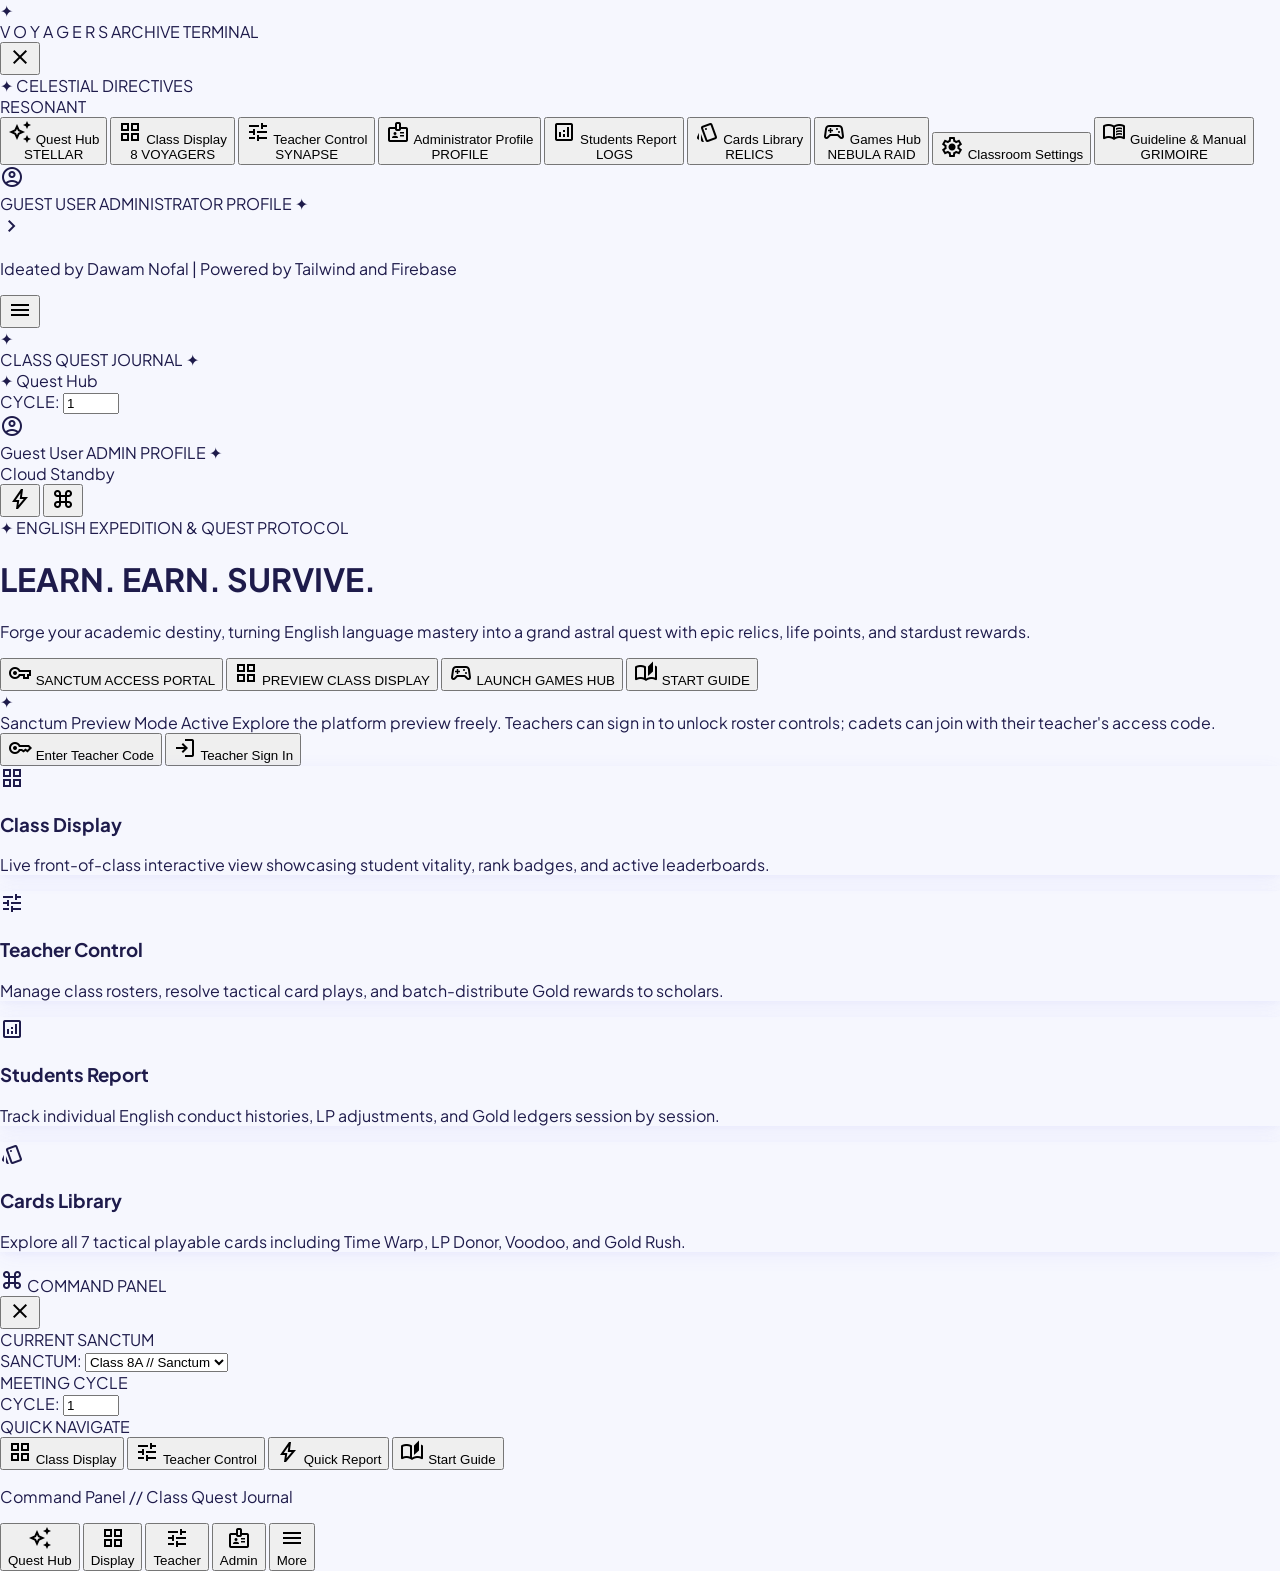
==== commit 8afa9ff7: "feat: integrate Firebase backend, authentication, and cloud synchronization support" ====
--- a/index.html
+++ b/index.html
@@ -1,4 +1,4 @@
-﻿<!DOCTYPE html>
+<!DOCTYPE html>
 <html lang="en">
 
 <head>
@@ -246,6 +246,12 @@
         <div class="flex items-center gap-1.5 sm:gap-2">
           <!-- Auth User Status / Guest Pill -->
           <div id="headerAuthPill" class="flex items-center"></div>
+
+          <!-- Live Cloud Status Pill -->
+          <div id="headerCloudSyncPill" onclick="if(currentAuth.role==='teacher') loadClassroomFromCloud();" title="Cloud Sync Status (Click to sync)" class="hidden sm:flex items-center gap-1.5 px-2.5 py-1.5 rounded-xl border border-indigo-100/90 bg-indigo-50/60 font-hud text-[10px] cursor-pointer hover:bg-indigo-100/70 transition-all">
+            <span class="w-1.5 h-1.5 rounded-full bg-slate-400"></span>
+            <span class="text-slate-500 font-bold">Cloud Standby</span>
+          </div>
 
           <button onclick="toggleQuickReportOverlay()" title="Directives Quick Report"
             class="w-8 h-8 sm:w-9 sm:h-9 text-indigo-600 bg-indigo-50 hover:bg-indigo-100 border border-indigo-100/80 rounded-xl flex items-center justify-center transition-all shadow-2xs shrink-0">
@@ -813,10 +819,15 @@
                   <span id="adminStatCloudSync" class="font-hud font-bold text-slate-400">Standby</span>
                 </div>
                 <div class="pt-2 flex flex-col gap-2">
+                  <button type="button" id="saveToCloudBtn" onclick="saveDataImmediately()"
+                    class="w-full px-3 py-2 rounded-xl bg-gradient-to-r from-indigo-600 via-primary to-sky-500 hover:opacity-95 text-white font-headline text-xs font-bold transition-all flex items-center justify-center gap-1.5 shadow-2xs">
+                    <span class="material-symbols-outlined text-[16px]">cloud_upload</span>
+                    <span>Save to Cloud Now</span>
+                  </button>
                   <button type="button" id="syncFromCloudBtn" onclick="loadClassroomFromCloud()"
                     class="w-full px-3 py-2 rounded-xl border border-sky-200 bg-sky-50/70 hover:bg-sky-100 text-sky-700 font-headline text-xs font-bold transition-all flex items-center justify-center gap-1.5">
                     <span class="material-symbols-outlined text-[16px]">cloud_download</span>
-                    <span>Sync from Cloud</span>
+                    <span>Sync / Pull from Cloud</span>
                   </button>
                   <button type="button" onclick="confirmSignOut()"
                     class="w-full px-3 py-2 rounded-xl border border-rose-200 bg-rose-50/70 hover:bg-rose-100 text-rose-700 font-headline text-xs font-bold transition-all flex items-center justify-center gap-1.5">
@@ -1583,6 +1594,23 @@
           <span class="material-symbols-outlined text-[16px]">login</span>
           Sign In to Sanctum
         </button>
+
+        <div class="relative flex py-1 items-center">
+          <div class="flex-grow border-t border-slate-200"></div>
+          <span class="flex-shrink mx-2 font-hud text-[10px] text-slate-400 uppercase">OR</span>
+          <div class="flex-grow border-t border-slate-200"></div>
+        </div>
+
+        <button type="button" onclick="handleTeacherSignInWithGoogle()"
+          class="w-full py-2.5 bg-white hover:bg-slate-50 text-slate-700 border border-slate-200 font-headline font-bold text-xs rounded-xl shadow-2xs transition-all flex items-center justify-center gap-2">
+          <svg class="w-4 h-4 shrink-0" viewBox="0 0 24 24">
+            <path fill="#4285F4" d="M22.56 12.25c0-.78-.07-1.53-.2-2.25H12v4.26h5.92c-.26 1.37-1.04 2.53-2.21 3.31v2.77h3.57c2.08-1.92 3.28-4.74 3.28-8.09z"/>
+            <path fill="#34A853" d="M12 23c2.97 0 5.46-.98 7.28-2.66l-3.57-2.77c-.98.66-2.23 1.06-3.71 1.06-2.86 0-5.29-1.93-6.16-4.53H2.18v2.84C3.99 20.53 7.7 23 12 23z"/>
+            <path fill="#FBBC05" d="M5.84 14.09c-.22-.66-.35-1.36-.35-2.09s.13-1.43.35-2.09V7.06H2.18C1.43 8.55 1 10.22 1 12s.43 3.45 1.18 4.94l2.85-2.22.81-.63z"/>
+            <path fill="#EA4335" d="M12 5.38c1.62 0 3.06.56 4.21 1.64l3.15-3.15C17.45 2.09 14.97 1 12 1 7.7 1 3.99 3.47 2.18 7.06l3.66 2.84c.87-2.6 3.3-4.52 6.16-4.52z"/>
+          </svg>
+          Continue with Google
+        </button>
       </div>
 
       <!-- Sign Up Form (hidden by default) -->
@@ -1607,6 +1635,23 @@
           class="w-full py-2.5 bg-gradient-to-r from-indigo-600 via-primary to-sky-500 hover:opacity-95 text-white font-headline font-bold text-xs rounded-xl shadow-md transition-all flex items-center justify-center gap-2">
           <span class="material-symbols-outlined text-[16px]">person_add</span>
           Create Teacher Portal
+        </button>
+
+        <div class="relative flex py-1 items-center">
+          <div class="flex-grow border-t border-slate-200"></div>
+          <span class="flex-shrink mx-2 font-hud text-[10px] text-slate-400 uppercase">OR</span>
+          <div class="flex-grow border-t border-slate-200"></div>
+        </div>
+
+        <button type="button" onclick="handleTeacherSignInWithGoogle()"
+          class="w-full py-2.5 bg-white hover:bg-slate-50 text-slate-700 border border-slate-200 font-headline font-bold text-xs rounded-xl shadow-2xs transition-all flex items-center justify-center gap-2">
+          <svg class="w-4 h-4 shrink-0" viewBox="0 0 24 24">
+            <path fill="#4285F4" d="M22.56 12.25c0-.78-.07-1.53-.2-2.25H12v4.26h5.92c-.26 1.37-1.04 2.53-2.21 3.31v2.77h3.57c2.08-1.92 3.28-4.74 3.28-8.09z"/>
+            <path fill="#34A853" d="M12 23c2.97 0 5.46-.98 7.28-2.66l-3.57-2.77c-.98.66-2.23 1.06-3.71 1.06-2.86 0-5.29-1.93-6.16-4.53H2.18v2.84C3.99 20.53 7.7 23 12 23z"/>
+            <path fill="#FBBC05" d="M5.84 14.09c-.22-.66-.35-1.36-.35-2.09s.13-1.43.35-2.09V7.06H2.18C1.43 8.55 1 10.22 1 12s.43 3.45 1.18 4.94l2.85-2.22.81-.63z"/>
+            <path fill="#EA4335" d="M12 5.38c1.62 0 3.06.56 4.21 1.64l3.15-3.15C17.45 2.09 14.97 1 12 1 7.7 1 3.99 3.47 2.18 7.06l3.66 2.84c.87-2.6 3.3-4.52 6.16-4.52z"/>
+          </svg>
+          Continue with Google
         </button>
       </div>
 
